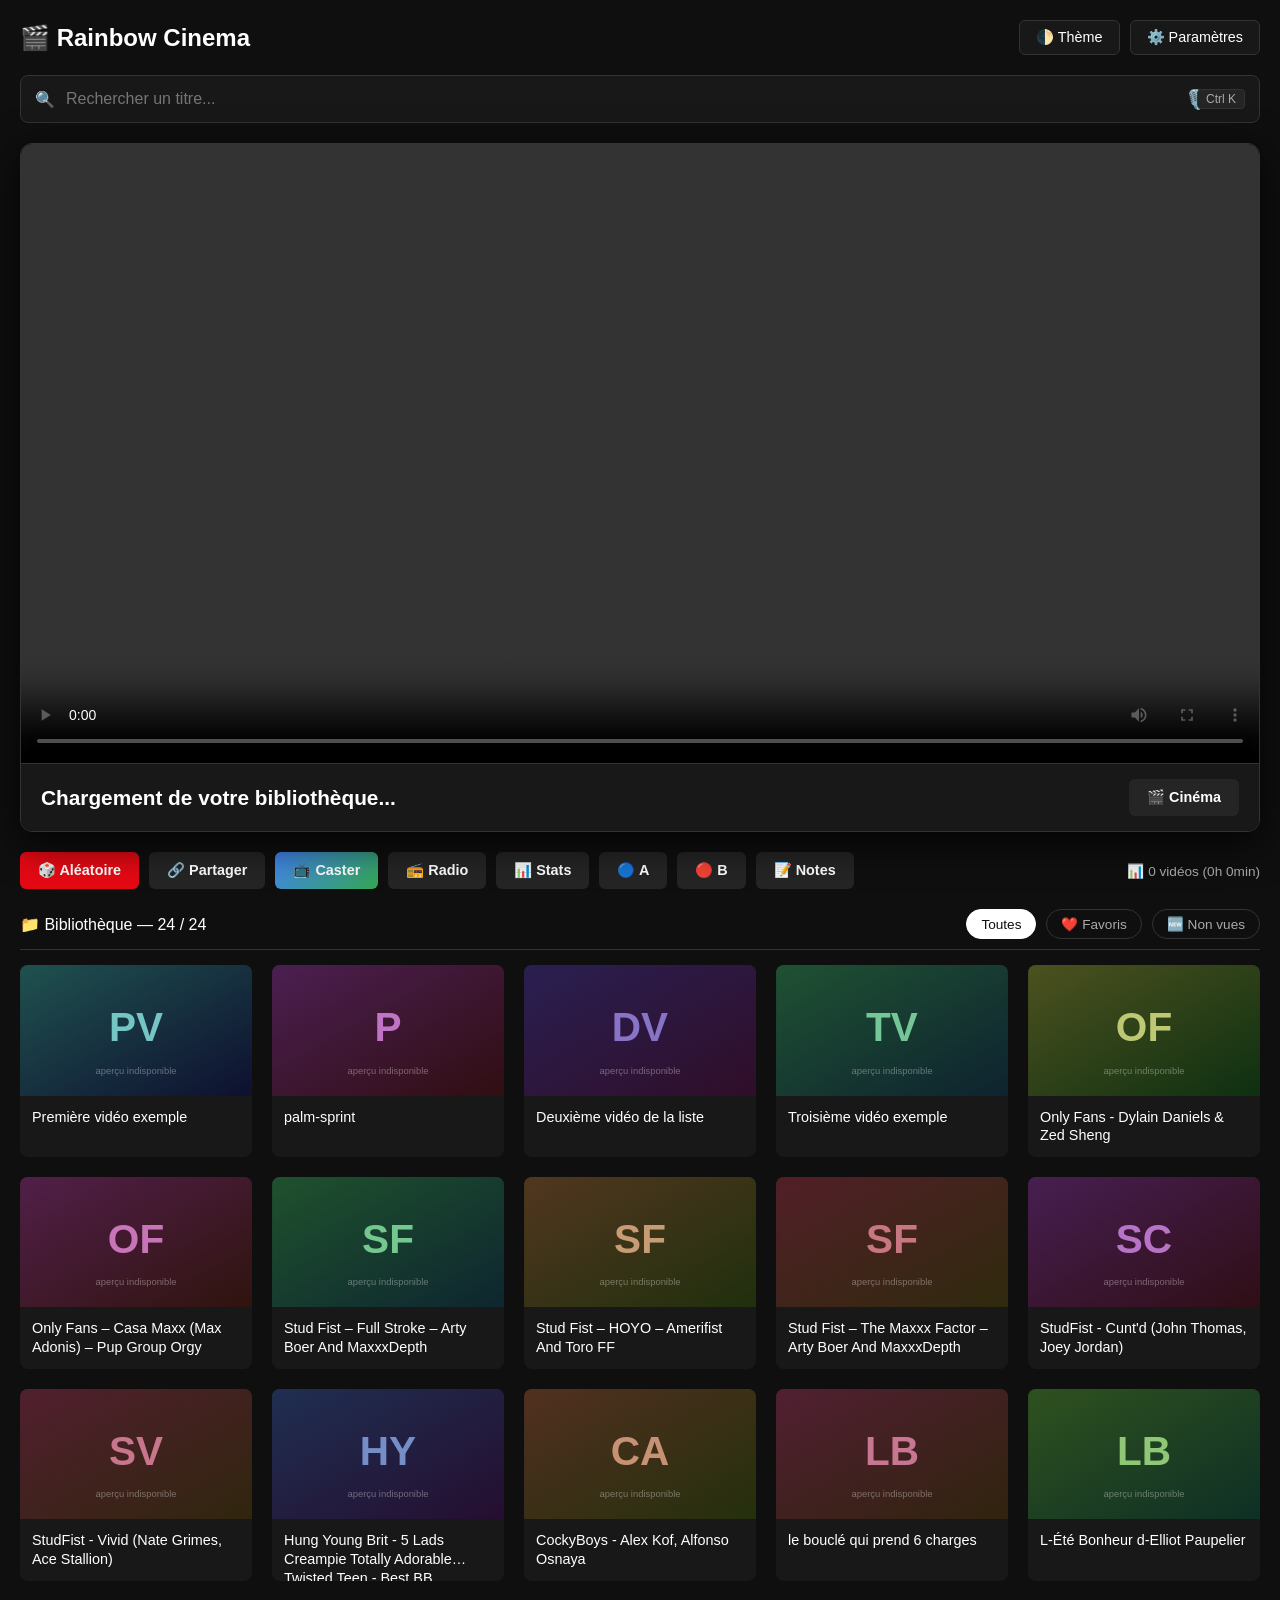
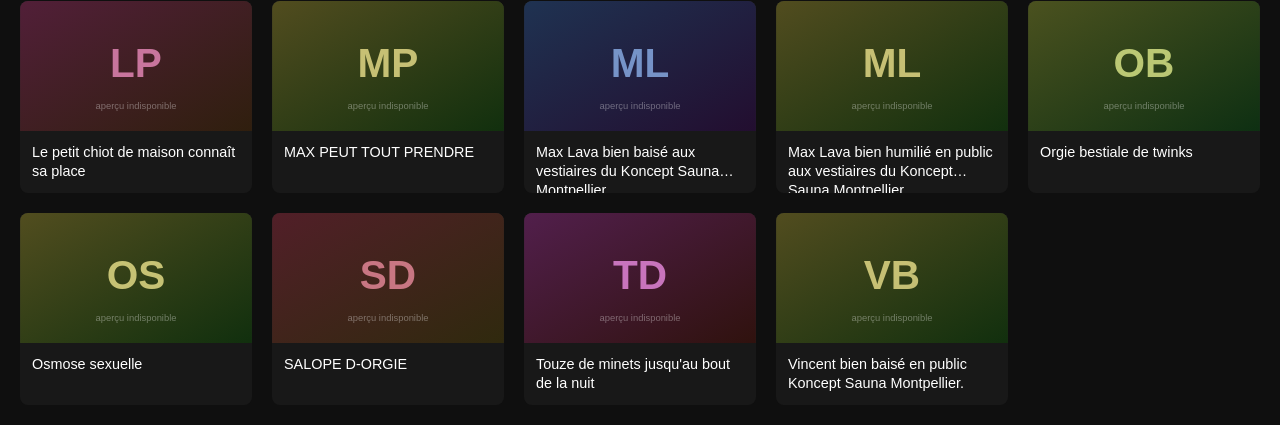
==== index.html @ 17b7fef7 "Update index.html" ====
<!DOCTYPE html>
<html lang="fr">
<head>
<meta charset="UTF-8">
<meta name="viewport" content="width=device-width, initial-scale=1.0">
<title>Rainbow Cinema — Edition Complète</title>
<meta name="theme-color" content="#e50914">
<link rel="icon" type="image/svg+xml" href="data:image/svg+xml,<svg xmlns='http://www.w3.org/2000/svg' viewBox='0 0 100 100'><text y='.9em' font-size='90'>🎬</text></svg>">
<link rel="manifest" href="manifest.webmanifest">
<link rel="icon" type="image/png" sizes="48x48" href="icons/icon-48.png">
<link rel="apple-touch-icon" sizes="180x180" href="icons/apple-touch-icon.png">
<meta name="apple-mobile-web-app-capable" content="yes">
<meta name="apple-mobile-web-app-title" content="Rainbow Cinema">
<meta name="apple-mobile-web-app-status-bar-style" content="black-translucent">
<style>
:root{--primary:#e50914;--primary-glow:rgba(229,9,20,.4);--bg-dark:#0f0f0f;--bg-card:#181818;--bg-elev:#252525;--text-main:#fff;--text-muted:#aaa;--border:#333}
[data-theme="light"]{--bg-dark:#f5f5f5;--bg-card:#fff;--bg-elev:#eee;--text-main:#1a1a1a;--text-muted:#666;--border:#ddd}
*{margin:0;padding:0;box-sizing:border-box}
body{font-family:-apple-system,BlinkMacSystemFont,"Segoe UI",Roboto,sans-serif;background:var(--bg-dark);color:var(--text-main);padding:20px;max-width:1300px;margin:0 auto;animation:fadeIn .6s ease-out;position:relative;z-index:1;transition:background-color .3s,color .3s}
@keyframes fadeIn{from{opacity:0;transform:translateY(10px)}to{opacity:1;transform:translateY(0)}}
@keyframes shimmer{0%{background-position:200% 0}100%{background-position:-200% 0}}
@keyframes slideUp{from{transform:translate(-50%,100px);opacity:0}to{transform:translate(-50%,0);opacity:1}}
@keyframes slideDown{from{transform:translate(-50%,0);opacity:1}to{transform:translate(-50%,100px);opacity:0}}
@keyframes heartBeat{0%{transform:scale(1)}50%{transform:scale(1.3)}100%{transform:scale(1)}}
@keyframes blink{0%,100%{opacity:1}50%{opacity:.3}}
@keyframes eq{0%,100%{height:5px}50%{height:20px}}
@keyframes pulseBtn{0%,100%{box-shadow:0 0 0 0 var(--primary-glow)}50%{box-shadow:0 0 0 10px transparent}}
@keyframes spin{to{transform:rotate(360deg)}}
@keyframes loadSlide{0%{left:-45%}100%{left:105%}}
.ambilight-bg{position:fixed;inset:0;background-size:cover;background-position:center;filter:blur(80px) brightness(.25);z-index:-1;transition:background-image .8s ease-in-out;opacity:0}
.ambilight-bg.active{opacity:1}
.top-bar{display:flex;justify-content:space-between;align-items:center;margin-bottom:20px;flex-wrap:wrap;gap:10px}
.theme-toggle,.settings-btn{background:var(--bg-card);border:1px solid var(--border);color:var(--text-main);padding:8px 16px;border-radius:6px;cursor:pointer;font-size:.9rem;transition:.2s}
.theme-toggle:hover,.settings-btn:hover{background:var(--bg-elev)}
.search-container{margin-bottom:20px;position:relative}
.search-input{width:100%;padding:14px 90px 14px 45px;background:var(--bg-card);border:1px solid var(--border);border-radius:8px;color:var(--text-main);font-size:1rem;outline:none;transition:.3s}
.search-input:focus{border-color:var(--primary);box-shadow:0 0 20px var(--primary-glow)}
.search-icon{position:absolute;left:15px;top:50%;transform:translateY(-50%);color:var(--text-muted)}
.voice-btn{position:absolute;right:52px;top:50%;transform:translateY(-50%);background:none;border:none;color:var(--text-muted);cursor:pointer;font-size:1.2rem}
.voice-btn:hover{color:var(--primary)}
.voice-btn.listening{color:var(--primary);animation:blink 1s infinite}
.search-shortcut{position:absolute;right:15px;top:50%;transform:translateY(-50%);background:var(--bg-elev);color:var(--text-muted);padding:2px 8px;border-radius:4px;font-size:.75rem;border:1px solid var(--border)}
.continue-watching-section{margin-bottom:30px;display:none}
.continue-watching-section.visible{display:block;animation:fadeIn .5s ease}
.section-title{font-size:1.1rem;font-weight:700;margin-bottom:12px;display:flex;align-items:center;gap:8px}
.horizontal-scroll{display:flex;gap:12px;overflow-x:auto;padding-bottom:15px;scroll-behavior:smooth}
.horizontal-scroll::-webkit-scrollbar{height:6px}
.hw-item{min-width:280px;background:var(--bg-card);border-radius:6px;overflow:hidden;cursor:pointer;transition:transform .2s;position:relative;flex-shrink:0}
.hw-item:hover{transform:scale(1.05);z-index:10}
.hw-item img{width:100%;aspect-ratio:16/9;object-fit:cover;display:block;background:var(--bg-elev)}
.hw-progress{position:absolute;bottom:34px;left:0;height:4px;background:var(--primary)}
.hw-title{padding:8px 10px;font-size:.85rem;white-space:nowrap;overflow:hidden;text-overflow:ellipsis}
.main-player{background:#000;border-radius:12px;overflow:hidden;box-shadow:0 10px 40px rgba(0,0,0,.8);margin-bottom:20px;border:1px solid var(--border);transition:box-shadow .4s,border-color .4s;position:relative;z-index:100}
.main-player.cinema-mode{box-shadow:0 0 80px var(--primary-glow);border-color:var(--primary)}
.main-player.mini-player{position:fixed;bottom:20px;right:20px;width:320px;margin:0;border-radius:8px;z-index:9999}
.main-player.mini-player video{max-height:180px}
.main-player.mini-player .video-info{display:none!important}
.mini-expand{display:none;position:absolute;top:6px;right:6px;z-index:5;background:rgba(0,0,0,.7);color:#fff;border:none;border-radius:6px;padding:4px 8px;cursor:pointer}
.main-player.mini-player .mini-expand{display:block}
video{width:100%;height:auto;display:block;max-height:70vh;background:#000}

/* ⭐ Indicateur de chargement compact : barre fine + pastille coin */
.load-bar{position:absolute;top:0;left:0;width:100%;height:3px;z-index:60;display:none;overflow:hidden;pointer-events:none}
.load-bar.active{display:block}
.load-bar::after{content:'';position:absolute;top:0;left:-45%;width:45%;height:100%;background:var(--primary);box-shadow:0 0 8px var(--primary-glow);animation:loadSlide 1.1s ease-in-out infinite}
.load-pill{position:absolute;top:8px;left:8px;z-index:61;display:none;align-items:center;gap:6px;background:rgba(0,0,0,.55);color:#fff;font-size:11px;font-weight:600;padding:3px 10px;border-radius:12px;border:1px solid rgba(255,255,255,.18);backdrop-filter:blur(4px);cursor:pointer;user-select:none}
.load-pill.active{display:flex}
.load-pill.err{color:#ffb14a;border-color:rgba(255,177,74,.5)}
.load-pill .spin{width:10px;height:10px;border:2px solid rgba(255,255,255,.35);border-top-color:var(--primary);border-radius:50%;animation:spin .8s linear infinite;flex-shrink:0}
.load-pill.err .spin{display:none}
.load-tip{position:absolute;top:36px;left:8px;z-index:61;display:none;background:rgba(0,0,0,.85);color:#eee;font-size:11px;line-height:1.5;padding:8px 10px;border-radius:8px;max-width:250px;border:1px solid rgba(255,255,255,.12);pointer-events:none}
.load-tip.active{display:block}
/* Pour masquer totalement l'indicateur, décommentez la ligne ci-dessous : */
/* .load-bar,.load-pill,.load-tip{display:none!important} */

.video-info{padding:15px 20px;background:var(--bg-card);border-top:1px solid var(--border);display:flex;justify-content:space-between;align-items:center;flex-wrap:wrap;gap:10px}
.video-info h2{font-size:1.3rem;font-weight:600;flex:1;min-width:200px}
.badge-resume{background:var(--primary);color:#fff;font-size:.75rem;padding:4px 10px;border-radius:4px;display:none;white-space:nowrap;font-weight:600}
.quick-actions{display:flex;gap:10px;margin-bottom:20px;flex-wrap:wrap;align-items:center}
.btn-action{background:var(--bg-elev);color:var(--text-main);border:none;padding:10px 18px;border-radius:6px;cursor:pointer;font-weight:600;font-size:.9rem;transition:.2s;display:flex;align-items:center;gap:6px}
.btn-action:hover{filter:brightness(1.25);transform:translateY(-1px)}
.btn-primary{background:var(--primary);color:#fff}
#castBtn{background:linear-gradient(135deg,#4285f4,#34a853);color:#fff}
#castBtn.casting{background:linear-gradient(135deg,#34a853,#0f9d58);box-shadow:0 0 16px rgba(52,168,83,.6)}
#radioBtn.radio-active{background:linear-gradient(135deg,var(--primary),#ff6b35);color:#fff;animation:pulseBtn 2s infinite}
.stats-display{color:var(--text-muted);font-size:.85rem;margin-left:auto}

/* ---------- RADIO ---------- */
.radio-panel{display:none;background:var(--bg-card);border:1px solid var(--border);border-radius:10px;padding:16px;margin-bottom:22px}
.radio-panel.open{display:block;animation:fadeIn .3s ease}
.radio-top{display:flex;align-items:center;gap:14px;margin-bottom:14px;flex-wrap:wrap}
.radio-power{background:var(--primary);color:#fff;border:none;padding:10px 18px;border-radius:6px;cursor:pointer;font-weight:700;min-width:110px}
.radio-power:hover{filter:brightness(1.2)}
.radio-now{font-size:.95rem;font-weight:600;flex:1;min-width:160px}
.equalizer{display:flex;gap:3px;align-items:flex-end;height:20px;opacity:0;transition:.3s}
.equalizer.on{opacity:1}
.equalizer span{width:4px;background:var(--primary);border-radius:2px;animation:eq 1s ease-in-out infinite}
.equalizer span:nth-child(2){animation-delay:.15s}
.equalizer span:nth-child(3){animation-delay:.3s}
.equalizer span:nth-child(4){animation-delay:.45s}
.radio-stations{display:flex;flex-wrap:wrap;gap:8px;margin-bottom:14px}
.station-chip{background:var(--bg-elev);border:1px solid var(--border);border-radius:20px;padding:7px 14px;cursor:pointer;font-size:.85rem;display:flex;gap:7px;align-items:center;transition:.2s;color:var(--text-main)}
.station-chip:hover{border-color:var(--primary);transform:translateY(-1px)}
.station-chip.active{background:var(--primary);color:#fff;border-color:var(--primary)}
.station-genre{opacity:.6;font-size:.7rem}
.station-del{margin-left:2px;opacity:.7;font-weight:700}
.station-del:hover{opacity:1}
.radio-custom{display:flex;gap:8px;margin-bottom:14px;flex-wrap:wrap}
.radio-custom input{flex:1;min-width:220px;background:var(--bg-elev);border:1px solid var(--border);border-radius:6px;padding:9px 12px;color:var(--text-main);outline:none}
.radio-custom input:focus{border-color:var(--primary)}
.mixer-row{display:flex;align-items:center;gap:12px;margin-bottom:8px;font-size:.88rem;flex-wrap:wrap}
.mixer-row>span{min-width:180px}
.mixer-row input[type=range]{flex:1;min-width:130px;accent-color:var(--primary)}
.mixer-row select{background:var(--bg-elev);color:var(--text-main);border:1px solid var(--border);border-radius:6px;padding:5px 8px}

.video-list-header{display:flex;justify-content:space-between;align-items:center;margin-bottom:15px;border-bottom:1px solid var(--border);padding-bottom:10px;gap:10px;flex-wrap:wrap}
.filter-tabs{display:flex;gap:10px;flex-wrap:wrap}
.filter-tab{background:none;border:1px solid var(--border);color:var(--text-muted);padding:6px 14px;border-radius:20px;cursor:pointer;font-size:.85rem;transition:.2s}
.filter-tab.active,.filter-tab:hover{background:var(--text-main);color:var(--bg-dark);border-color:var(--text-main)}
.video-grid{display:grid;grid-template-columns:repeat(auto-fill,minmax(220px,1fr));gap:20px}
.video-item{background:var(--bg-card);border-radius:8px;overflow:hidden;cursor:pointer;transition:.2s;position:relative}
.video-item:hover{transform:translateY(-6px);box-shadow:0 12px 24px rgba(0,0,0,.6)}
.video-item.active{outline:2px solid var(--primary);outline-offset:2px}
.video-item.focused{outline:3px solid var(--text-main);outline-offset:2px}
.thumb-wrap{position:relative;aspect-ratio:16/9;background:var(--bg-elev);overflow:hidden}
.video-item img{width:100%;height:100%;object-fit:cover;display:block;transition:transform .3s}
.video-item:hover img{transform:scale(1.05)}
.thumb-flag{position:absolute;bottom:6px;left:6px;background:rgba(0,0,0,.65);color:#fff;font-size:.65rem;padding:2px 6px;border-radius:4px;opacity:0;transition:.2s}
.video-item:hover .thumb-flag{opacity:1}
.fav-btn{position:absolute;top:8px;right:8px;background:rgba(0,0,0,.7);border:none;color:#fff;width:32px;height:32px;border-radius:50%;cursor:pointer;display:flex;align-items:center;justify-content:center;font-size:1.1rem;transition:.2s;z-index:5;opacity:0}
.video-item:hover .fav-btn{opacity:1}
.fav-btn.is-fav{color:var(--primary);opacity:1;animation:heartBeat .3s ease}
.progress-bar{position:absolute;bottom:0;left:0;height:4px;background:var(--primary);width:0;transition:width .3s;z-index:2}
.video-item .title{padding:12px;font-size:.9rem;font-weight:500;display:-webkit-box;-webkit-line-clamp:2;-webkit-box-orient:vertical;overflow:hidden;line-height:1.3}
.loading-state,.error-state,.empty-state{text-align:center;padding:40px;color:var(--text-muted);grid-column:1/-1}
.skeleton{background:linear-gradient(90deg,var(--bg-card) 25%,var(--bg-elev) 50%,var(--bg-card) 75%);background-size:200% 100%;animation:shimmer 1.5s infinite linear;border-radius:8px;height:180px}
.toast{position:fixed;bottom:30px;left:50%;transform:translateX(-50%);background:var(--bg-card);color:var(--text-main);padding:12px 24px;border-radius:8px;border-left:4px solid var(--primary);z-index:10000;animation:slideUp .3s ease;font-weight:500;box-shadow:0 10px 30px rgba(0,0,0,.5);max-width:90vw}
.custom-context-menu{position:absolute;background:var(--bg-elev);border:1px solid var(--border);border-radius:8px;padding:8px 0;min-width:190px;box-shadow:0 10px 30px rgba(0,0,0,.8);z-index:10001;display:none}
.context-item{padding:10px 16px;cursor:pointer;font-size:.9rem;display:flex;align-items:center;gap:10px}
.context-item:hover{background:var(--primary);color:#fff}
.modal-overlay{position:fixed;inset:0;background:rgba(0,0,0,.8);z-index:10002;display:none;justify-content:center;align-items:center}
.modal-overlay.active{display:flex}
.modal{background:var(--bg-card);padding:30px;border-radius:12px;max-width:520px;width:90%;max-height:85vh;overflow-y:auto;border:1px solid var(--border)}
.modal h3{margin-bottom:20px}
.modal-section{margin-bottom:22px}
.modal-section label{display:block;margin-bottom:8px;color:var(--text-muted);font-size:.9rem}
.color-picker{display:flex;gap:10px;flex-wrap:wrap}
.color-option{width:40px;height:40px;border-radius:50%;cursor:pointer;border:3px solid transparent;transition:.2s}
.color-option:hover{transform:scale(1.1)}
.color-option.active{border-color:var(--text-main)}
.modal-btn{background:var(--primary);color:#fff;border:none;padding:10px 20px;border-radius:6px;cursor:pointer;font-weight:600;margin:0 8px 8px 0}
.modal-btn.secondary{background:var(--bg-elev);color:var(--text-main)}
.switch-row{display:flex;align-items:center;gap:10px;margin-bottom:8px;font-size:.9rem}
.notes-panel{position:fixed;right:-420px;top:0;width:400px;height:100%;background:var(--bg-card);border-left:1px solid var(--border);transition:right .3s;z-index:9998;padding:20px;overflow-y:auto}
.notes-panel.open{right:0}
.note-item{background:var(--bg-elev);padding:12px;border-radius:6px;margin-bottom:10px;cursor:pointer;position:relative}
.note-del{position:absolute;top:8px;right:8px;background:none;border:none;color:var(--text-muted);cursor:pointer}
.note-time{color:var(--primary);font-size:.85rem;font-weight:600}
.note-text{margin-top:5px;font-size:.9rem;word-break:break-word}
::-webkit-scrollbar{width:8px}
::-webkit-scrollbar-track{background:var(--bg-dark)}
::-webkit-scrollbar-thumb{background:#444;border-radius:4px}
@media(max-width:600px){
body{padding:10px}
.video-grid{grid-template-columns:repeat(2,1fr);gap:12px}
.video-info{flex-direction:column;align-items:flex-start}
.quick-actions{justify-content:center}
.stats-display{margin-left:0;width:100%;text-align:center}
.search-shortcut{display:none}
.main-player.mini-player{width:160px;bottom:10px;right:10px}
.main-player.mini-player video{max-height:90px}
.notes-panel{width:100%;right:-100%}
}
</style>
</head>
<body>

<div class="ambilight-bg" id="ambilightBg"></div>

<div class="top-bar">
    <h1 style="font-size:1.5rem;font-weight:700">🎬 Rainbow Cinema</h1>
    <div style="display:flex;gap:10px">
        <button class="theme-toggle" onclick="toggleTheme()">🌓 Thème</button>
        <button class="settings-btn" onclick="openSettings()">⚙️ Paramètres</button>
    </div>
</div>

<div class="search-container">
    <span class="search-icon">🔍</span>
    <input type="text" id="searchInput" class="search-input" placeholder="Rechercher un titre..." autocomplete="off">
    <button class="voice-btn" id="voiceBtn" onclick="startVoiceSearch()" title="Recherche vocale">🎙️</button>
    <span class="search-shortcut">Ctrl K</span>
</div>

<div class="continue-watching-section" id="continueSection">
    <div class="section-title">▶ Reprendre la lecture</div>
    <div class="horizontal-scroll" id="continueScroll"></div>
</div>

<div class="main-player" id="mainPlayer">
    <button class="mini-expand" onclick="sortirMiniPlayer()" title="Revenir au lecteur">⤢</button>

    <!-- ⭐ Indicateur compact : barre fine + pastille (cliquer la pastille = détails) -->
    <div class="load-bar" id="loadBar"></div>
    <div class="load-pill" id="loadPill" onclick="document.getElementById('loadTip').classList.toggle('active')">
        <span class="spin"></span><span id="loadPillText">chargement…</span>
    </div>
    <div class="load-tip" id="loadTip"></div>

    <video id="mainVideo" controls playsinline x-webkit-airplay="allow" preload="metadata"></video>
    <div class="video-info">
        <h2 id="mainTitle">Chargement de votre bibliothèque...</h2>
        <span class="badge-resume" id="resumeBadge">▶ Reprendre</span>
        <button class="btn-action" onclick="toggleCinemaMode()" title="Mode Cinéma (C)">🎬 Cinéma</button>
    </div>
</div>

<div class="quick-actions">
    <button class="btn-action btn-primary" onclick="jouerVideoAleatoire()">🎲 Aléatoire</button>
    <button class="btn-action" onclick="genererLienPartage()">🔗 Partager</button>
    <button class="btn-action" id="castBtn" onclick="casterVideo()" title="Diffuser sur un écran (K)">📺 Caster</button>
    <button class="btn-action" id="radioBtn" onclick="toggleRadioPanel()" title="Radio en fond sonore (P)">📻 Radio</button>
    <button class="btn-action" onclick="showStats()">📊 Stats</button>
    <button class="btn-action" onclick="toggleABLoop('a')">🔵 A</button>
    <button class="btn-action" onclick="toggleABLoop('b')">🔴 B</button>
    <button class="btn-action" onclick="toggleNotesPanel()">📝 Notes</button>
    <div class="stats-display" id="statsDisplay">📊 Calcul des stats...</div>
</div>

<!-- ============ PANNEAU RADIO ============ -->
<div class="radio-panel" id="radioPanel">
    <div class="radio-top">
        <button class="radio-power" id="radioPower" onclick="toggleRadio()">▶ Écouter</button>
        <span class="radio-now" id="radioNow">Choisissez une station</span>
        <div class="equalizer" id="radioEq"><span></span><span></span><span></span><span></span></div>
    </div>
    <div class="radio-stations" id="radioStations"></div>
    <div class="radio-custom">
        <input type="url" id="radioCustomUrl" placeholder="Ajouter un flux personnalisé (https://exemple.com/stream.mp3)">
        <button class="btn-action" onclick="playCustomStation()">+ Ajouter / Lire</button>
    </div>
    <div class="radio-mixers">
        <div class="mixer-row">
            <span>📻 Volume radio</span>
            <input type="range" id="radioVolume" min="0" max="100" value="80" oninput="setRadioVolume(this.value)">
        </div>
        <div class="mixer-row">
            <span>🎬 Volume vidéo (mix)</span>
            <input type="range" id="videoMixVolume" min="0" max="100" value="0" oninput="setVideoMixVolume(this.value)">
        </div>
        <div class="mixer-row">
            <span>😴 Arrêt auto de la radio</span>
            <select id="sleepTimer" onchange="setSleepTimer(this.value)">
                <option value="0">Jamais</option>
                <option value="15">Dans 15 min</option>
                <option value="30">Dans 30 min</option>
                <option value="60">Dans 1 h</option>
            </select>
        </div>
    </div>
</div>
<audio id="radioPlayer" preload="none"></audio>
<!-- ======================================== -->

<div class="video-list-header">
    <span id="libraryCount">📁 Bibliothèque</span>
    <div class="filter-tabs">
        <button class="filter-tab active" data-filter="all" onclick="filtrer('all',this)">Toutes</button>
        <button class="filter-tab" data-filter="favorites" onclick="filtrer('favorites',this)">❤️ Favoris</button>
        <button class="filter-tab" data-filter="unwatched" onclick="filtrer('unwatched',this)">🆕 Non vues</button>
    </div>
</div>

<div class="video-grid" id="videoGrid">
    <div class="skeleton"></div><div class="skeleton"></div><div class="skeleton"></div>
    <div class="skeleton"></div><div class="skeleton"></div><div class="skeleton"></div>
</div>

<div class="custom-context-menu" id="contextMenu">
    <div class="context-item" onclick="contextAction('play')">▶ Lire maintenant</div>
    <div class="context-item" onclick="contextAction('fav')">❤️ Favori</div>
    <div class="context-item" onclick="contextAction('copy')">🔗 Copier le lien</div>
    <div class="context-item" onclick="contextAction('cast')">📺 Caster ce titre</div>
    <div class="context-item" onclick="contextAction('thumb')">🖼️ Régénérer la vignette</div>
</div>

<div class="modal-overlay" id="settingsModal">
    <div class="modal">
        <h3>⚙️ Paramètres</h3>
        <div class="modal-section">
            <label>🎨 Couleur principale</label>
            <div class="color-picker">
                <div class="color-option active" style="background:#e50914" onclick="changeColor('#e50914',this)"></div>
                <div class="color-option" style="background:#0088cc" onclick="changeColor('#0088cc',this)"></div>
                <div class="color-option" style="background:#9b59b6" onclick="changeColor('#9b59b6',this)"></div>
                <div class="color-option" style="background:#27ae60" onclick="changeColor('#27ae60',this)"></div>
                <div class="color-option" style="background:#f39c12" onclick="changeColor('#f39c12',this)"></div>
            </div>
        </div>
        <div class="modal-section">
            <label>🖼️ Vignettes</label>
            <div class="switch-row">
                <input type="checkbox" id="autoThumbSwitch" checked onchange="toggleAutoThumb(this.checked)">
                <span>Générer depuis la vidéo si Archive.org n'en fournit pas</span>
            </div>
            <div style="color:var(--text-muted);font-size:.8rem;margin-bottom:10px" id="thumbCacheInfo">Cache : calcul…</div>
            <button class="modal-btn secondary" onclick="viderCacheVignettes()">🗑️ Vider le cache des vignettes</button>
        </div>
        <div class="modal-section">
            <label>💾 Sauvegardes</label>
            <button class="modal-btn" onclick="exportData()">📤 Exporter</button>
            <button class="modal-btn secondary" onclick="document.getElementById('importFile').click()">📥 Importer</button>
            <input type="file" id="importFile" accept=".json" style="display:none" onchange="importData(event)">
        </div>
        <div class="modal-section">
            <label>⚠️ Réinitialisation</label>
            <button class="modal-btn secondary" onclick="resetAllData()">Effacer toutes les données</button>
        </div>
        <div style="margin-top:20px;text-align:right">
            <button class="modal-btn" onclick="closeSettings()">Fermer</button>
        </div>
    </div>
</div>

<div class="notes-panel" id="notesPanel">
    <h3>📝 Mes Notes</h3>
    <button class="btn-action" onclick="addNote()" style="margin:10px 0;width:100%">+ Ajouter une note ici</button>
    <div id="notesList"></div>
</div>

<script>
/* ============================================================
   CONFIG & ÉTAT
   ============================================================ */
const CONFIG = {
    ARCHIVE_USERNAME: "Mikeboy58",
    MAX_VIDEOS: 100,
    META_CONCURRENCY: 3,
    THUMB_CONCURRENCY: 1,
    THUMB_SEEK_RATIO: 0.12,
    META_TTL: 1000 * 60 * 60 * 12,
    MAX_RETRIES: 3,
    RETRY_DELAYS: [1000, 2000, 4000],
    PROXY_URLS: [
        'https://corsproxy.io/?',
        'https://api.allorigins.win/raw?url='
    ]
};

const state = {
    allVideos: [],
    visible: [],
    currentIndex: -1,
    filter: 'all',
    query: '',
    focusIndex: -1,
    favorites: JSON.parse(localStorage.getItem('myFavorites') || '[]'),
    speeds: [0.5, 1, 1.25, 1.5, 2],
    speedIndex: 1,
    abLoop: { a: null, b: null, active: false },
    contextTarget: null,
    ready: false,
    wakeLock: null,
    autoThumb: localStorage.getItem('autoThumb') !== '0',
    watchedSeconds: 0,
    lastTick: null,
    retryCount: 0
};

const $ = id => document.getElementById(id);
const video = $('mainVideo');

/* ============================================================
   UTILITAIRES
   ============================================================ */
function escapeHtml(s) {
    return String(s ?? '').replace(/[&<>"']/g, c =>
        ({ '&': '&amp;', '<': '&lt;', '>': '&gt;', '"': '&quot;', "'": '&#39;' }[c]));
}
function encodePath(name) { return String(name).split('/').map(encodeURIComponent).join('/'); }
function fileUrl(identifier, name) {
    return `https://archive.org/download/${encodeURIComponent(identifier)}/${encodePath(name)}`;
}
function formatTime(sec) {
    sec = Number(sec);
    if (!isFinite(sec) || sec < 0) return "0m 00s";
    const h = Math.floor(sec / 3600), m = Math.floor((sec % 3600) / 60), s = Math.floor(sec % 60);
    return (h ? h + 'h ' : '') + m + 'm ' + String(s).padStart(2, '0') + 's';
}
function showToast(msg, duree = 3000) {
    document.querySelectorAll('.toast').forEach(t => t.remove());
    const t = document.createElement('div');
    t.className = 'toast';
    t.textContent = msg;
    document.body.appendChild(t);
    setTimeout(() => { t.style.animation = 'slideDown .3s ease forwards'; setTimeout(() => t.remove(), 300); }, duree);
}
async function pool(items, limit, worker) {
    const out = new Array(items.length);
    let i = 0;
    await Promise.all(Array.from({ length: Math.min(limit, items.length) }, async () => {
        while (i < items.length) { const idx = i++; try { out[idx] = await worker(items[idx], idx); } catch { out[idx] = null; } }
    }));
    return out;
}
function debounce(fn, ms) { let t; return (...a) => { clearTimeout(t); t = setTimeout(() => fn(...a), ms); }; }

function placeholderFor(title) {
    let hash = 0;
    const str = String(title || '?');
    for (let i = 0; i < str.length; i++) hash = (hash * 31 + str.charCodeAt(i)) >>> 0;
    const hue = hash % 360;
    const initials = (str.replace(/[^\p{L}\p{N} ]/gu, '').trim().split(/\s+/).slice(0, 2)
        .map(w => w[0] || '').join('') || '?').toUpperCase();
    const svg = `<svg xmlns="http://www.w3.org/2000/svg" viewBox="0 0 320 180">
<defs><linearGradient id="g" x1="0" y1="0" x2="1" y2="1">
<stop offset="0" stop-color="hsl(${hue},45%,22%)"/><stop offset="1" stop-color="hsl(${(hue + 60) % 360},55%,12%)"/>
</linearGradient></defs>
<rect width="320" height="180" fill="url(#g)"/>
<text x="160" y="105" font-family="sans-serif" font-size="56" font-weight="700" fill="hsl(${hue},60%,70%)" text-anchor="middle" opacity=".85">${escapeHtml(initials)}</text>
<text x="160" y="150" font-family="sans-serif" font-size="13" fill="#ffffff" text-anchor="middle" opacity=".35">aperçu indisponible</text>
</svg>`;
    return 'data:image/svg+xml;charset=utf-8,' + encodeURIComponent(svg);
}

function versLienStable(url) {
    const m = String(url).match(/\/(?:items|download)\/([^/?#]+)\/(.+)$/);
    return m ? `https://archive.org/download/${m[1]}/${m[2]}` : null;
}

/* ============================================================
   ⭐ INDICATEUR DE CHARGEMENT COMPACT
   ============================================================ */
function afficherChargement(texte, detail = '', retry = '') {
    const pill = $('loadPill'), bar = $('loadBar'), tip = $('loadTip');
    if (!pill) return;
    bar.classList.add('active');
    pill.classList.add('active');
    pill.classList.remove('err');
    const m = String(retry).match(/(\d+)\s*\/\s*(\d+)/);
    $('loadPillText').textContent = m ? `essai ${m[1]}/${m[2]}` : 'chargement…';
    tip.innerHTML = `<b>${escapeHtml(texte)}</b>` +
        (detail ? `<br>${escapeHtml(detail)}` : '') +
        (retry ? `<br>${escapeHtml(retry)}` : '');
    pill.title = texte + (detail ? ' — ' + detail : '');
}
function masquerChargement() {
    $('loadBar')?.classList.remove('active');
    $('loadPill')?.classList.remove('active', 'err');
    $('loadTip')?.classList.remove('active');
}
function chargementErreur(msg) {
    const pill = $('loadPill');
    if (!pill) return;
    $('loadBar').classList.remove('active');
    pill.classList.add('active', 'err');
    $('loadPillText').textContent = 'erreur';
    $('loadTip').innerHTML = `<b>❌ ${escapeHtml(msg)}</b>`;
    setTimeout(masquerChargement, 4000);
}

/* ============================================================
   ⭐ SYSTÈME DE FIABILISATION (retry + fallback)
   ============================================================ */
async function testerURL(url, timeout = 5000) {
    try {
        const controller = new AbortController();
        const timeoutId = setTimeout(() => controller.abort(), timeout);
        const response = await fetch(url, {
            method: 'HEAD',
            mode: 'no-cors',
            cache: 'no-cache',
            signal: controller.signal
        });
        clearTimeout(timeoutId);
        return response.ok || response.type === 'opaque';
    } catch (e) {
        return false;
    }
}

function genererURLsFallback(urlBase) {
    const urls = [];
    const stable = versLienStable(urlBase);
    if (stable) urls.push({ url: stable, type: 'stable', priority: 1 });
    urls.push({ url: urlBase, type: 'direct', priority: 2 });
    CONFIG.PROXY_URLS.forEach((proxy, i) => {
        urls.push({
            url: proxy + encodeURIComponent(stable || urlBase),
            type: 'proxy',
            priority: 3 + i
        });
    });
    return urls.sort((a, b) => a.priority - b.priority);
}

async function chargerVideoAvecRetry(urls, index = 0) {
    if (index >= urls.length) {
        chargementErreur('Vidéo injoignable (serveur Archive.org indisponible ou CORS)');
        return false;
    }

    const { url, type } = urls[index];
    const attempt = state.retryCount + 1;

    let typeText = 'URL stable';
    if (type === 'direct') typeText = 'Serveur direct';
    if (type === 'proxy') typeText = 'Proxy CORS';

    afficherChargement(
        'Chargement de la vidéo...',
        `Méthode ${index + 1}/${urls.length} : ${typeText}`,
        `Tentative ${attempt}/${CONFIG.MAX_RETRIES}`
    );

    console.log(`[Rainbow] Tentative ${attempt} avec ${type}: ${url}`);

    try {
        const accessible = await testerURL(url, 3000);

        if (!accessible && type === 'direct') {
            console.log(`[Rainbow] URL ${type} non accessible, méthode suivante`);
            state.retryCount = 0;
            return chargerVideoAvecRetry(urls, index + 1);
        }

        return new Promise((resolve) => {
            const onLoadStart = () => {
                afficherChargement(
                    'Connexion établie !',
                    `Via ${typeText}`,
                    'Chargement des métadonnées...'
                );
            };

            const onLoadedMetadata = () => {
                masquerChargement();
                video.removeEventListener('loadstart', onLoadStart);
                video.removeEventListener('loadedmetadata', onLoadedMetadata);
                video.removeEventListener('error', onError);
                resolve(true);
            };

            const onError = () => {
                video.removeEventListener('loadstart', onLoadStart);
                video.removeEventListener('loadedmetadata', onLoadedMetadata);
                video.removeEventListener('error', onError);

                const err = video.error;
                if (err && err.code === MediaError.MEDIA_ERR_ABORTED) {
                    resolve(false);
                    return;
                }

                let errorType = 'inconnue';
                if (err) {
                    errorType = {
                        [MediaError.MEDIA_ERR_NETWORK]: 'réseau (403/404)',
                        [MediaError.MEDIA_ERR_DECODE]: 'codec non supporté',
                        [MediaError.MEDIA_ERR_SRC_NOT_SUPPORTED]: 'fichier introuvable ou CORS'
                    }[err.code] || 'inconnue';
                }

                console.log(`[Rainbow] Erreur ${errorType} avec ${type}`);

                if (state.retryCount < CONFIG.MAX_RETRIES) {
                    state.retryCount++;
                    const delay = CONFIG.RETRY_DELAYS[state.retryCount - 1] || 2000;

                    afficherChargement(
                        `Erreur ${errorType}`,
                        `Nouvelle tentative dans ${delay / 1000}s...`,
                        `Tentative ${attempt + 1}/${CONFIG.MAX_RETRIES}`
                    );

                    setTimeout(() => {
                        chargerVideoAvecRetry(urls, index).then(resolve);
                    }, delay);
                } else {
                    state.retryCount = 0;
                    chargerVideoAvecRetry(urls, index + 1).then(resolve);
                }
            };

            video.addEventListener('loadstart', onLoadStart);
            video.addEventListener('loadedmetadata', onLoadedMetadata);
            video.addEventListener('error', onError);

            video.src = url;
            video.load();
        });

    } catch (e) {
        console.error(`[Rainbow] Exception avec ${type}:`, e);
        state.retryCount = 0;
        return chargerVideoAvecRetry(urls, index + 1);
    }
}

/* ============================================================
   CACHE INDEXEDDB (vignettes + métadonnées)
   ============================================================ */
const Cache = (() => {
    let dbp = null;
    function open() {
        if (dbp) return dbp;
        dbp = new Promise((res, rej) => {
            if (!('indexedDB' in window)) return rej(new Error('no idb'));
            const r = indexedDB.open('rainbow-cinema', 1);
            r.onupgradeneeded = () => {
                const db = r.result;
                if (!db.objectStoreNames.contains('thumbs')) db.createObjectStore('thumbs');
                if (!db.objectStoreNames.contains('meta')) db.createObjectStore('meta');
            };
            r.onsuccess = () => res(r.result);
            r.onerror = () => rej(r.error);
        });
        return dbp;
    }
    async function get(store, key) {
        try {
            const db = await open();
            return await new Promise((res, rej) => {
                const rq = db.transaction(store, 'readonly').objectStore(store).get(key);
                rq.onsuccess = () => res(rq.result ?? null);
                rq.onerror = () => rej(rq.error);
            });
        } catch { return null; }
    }
    async function set(store, key, val) {
        try {
            const db = await open();
            await new Promise((res, rej) => {
                const tx = db.transaction(store, 'readwrite');
                tx.objectStore(store).put(val, key);
                tx.oncomplete = res; tx.onerror = () => rej(tx.error);
            });
        } catch {}
    }
    async function clear(store) {
        try {
            const db = await open();
            await new Promise(res => {
                const tx = db.transaction(store, 'readwrite');
                tx.objectStore(store).clear();
                tx.oncomplete = res; tx.onerror = res;
            });
        } catch {}
    }
    async function count(store) {
        try {
            const db = await open();
            return await new Promise(res => {
                const rq = db.transaction(store, 'readonly').objectStore(store).count();
                rq.onsuccess = () => res(rq.result); rq.onerror = () => res(0);
            });
        } catch { return 0; }
    }
    return { get, set, clear, count };
})();

/* ============================================================
   PROGRESSION
   ============================================================ */
function getProgress(url) {
    const raw = localStorage.getItem('progress_' + url);
    if (!raw) return null;
    try { if (raw.trim().startsWith('{')) { const o = JSON.parse(raw); return { t: +o.t || 0, d: +o.d || 0 }; } } catch {}
    return { t: parseFloat(raw) || 0, d: 0 };
}
function setProgress(url, t, d) {
    try { localStorage.setItem('progress_' + url, JSON.stringify({ t: Math.floor(t), d: Math.floor(d || 0) })); } catch {}
}
function progressPercent(url) {
    const p = getProgress(url);
    if (!p || !p.d || p.t < 5) return 0;
    return Math.min(100, Math.round((p.t / p.d) * 100));
}

/* ============================================================
   THÈME & COULEUR
   ============================================================ */
function toggleTheme() {
    const next = document.documentElement.getAttribute('data-theme') === 'light' ? 'dark' : 'light';
    document.documentElement.setAttribute('data-theme', next);
    localStorage.setItem('theme', next);
    showToast(next === 'light' ? '☀️ Mode clair' : '🌙 Mode sombre');
}
function changeColor(color, el) {
    document.documentElement.style.setProperty('--primary', color);
    document.documentElement.style.setProperty('--primary-glow', color + '66');
    document.querySelectorAll('.color-option').forEach(e => e.classList.remove('active'));
    if (el) el.classList.add('active');
    localStorage.setItem('primaryColor', color);
    showToast('🎨 Couleur modifiée');
}
(function initTheme() {
    const t = localStorage.getItem('theme'); if (t) document.documentElement.setAttribute('data-theme', t);
    const c = localStorage.getItem('primaryColor');
    if (c) {
        document.documentElement.style.setProperty('--primary', c);
        document.documentElement.style.setProperty('--primary-glow', c + '66');
        document.querySelectorAll('.color-option').forEach(e => {
            e.classList.toggle('active', e.getAttribute('style').includes(c));
        });
    }
})();

/* ============================================================
   PARAMÈTRES / SAUVEGARDES
   ============================================================ */
function openSettings() { $('settingsModal').classList.add('active'); majInfoCache(); }
function closeSettings() { $('settingsModal').classList.remove('active'); }
$('settingsModal').addEventListener('click', e => { if (e.target.id === 'settingsModal') closeSettings(); });

function toggleAutoThumb(on) {
    state.autoThumb = on;
    localStorage.setItem('autoThumb', on ? '1' : '0');
    showToast(on ? '🖼️ Génération auto activée' : 'Génération auto désactivée');
}
async function majInfoCache() {
    const n = await Cache.count('thumbs');
    $('thumbCacheInfo').textContent = `Cache : ${n} vignette(s) en mémoire locale (stockage persistant demandé)`;
}
async function viderCacheVignettes() {
    await Cache.clear('thumbs');
    showToast('🗑️ Cache vignettes vidé');
    majInfoCache();
    renderGrid();
}
function exportData() {
    const data = {
        favorites: state.favorites,
        stats: JSON.parse(localStorage.getItem('viewingStats') || '{}'),
        progress: {}, notes: {},
        radio: {
            custom: Radio.custom,
            current: Radio.current,
            volumes: { radio: $('radioVolume').value, mix: $('videoMixVolume').value }
        }
    };
    for (let i = 0; i < localStorage.length; i++) {
        const k = localStorage.key(i);
        if (k?.startsWith('progress_')) data.progress[k] = localStorage.getItem(k);
        if (k?.startsWith('notes_')) data.notes[k] = localStorage.getItem(k);
    }
    const blob = new Blob([JSON.stringify(data, null, 2)], { type: 'application/json' });
    const a = document.createElement('a');
    a.href = URL.createObjectURL(blob);
    a.download = `backup-rainbow-${Date.now()}.json`;
    a.click();
    setTimeout(() => URL.revokeObjectURL(a.href), 1000);
    showToast('📤 Données exportées');
}
function importData(e) {
    const file = e.target.files[0]; if (!file) return;
    const r = new FileReader();
    r.onload = ev => {
        try {
            const d = JSON.parse(ev.target.result);
            if (d.favorites) { state.favorites = d.favorites; localStorage.setItem('myFavorites', JSON.stringify(d.favorites)); }
            if (d.stats) localStorage.setItem('viewingStats', JSON.stringify(d.stats));
            if (d.progress) Object.entries(d.progress).forEach(([k, v]) => localStorage.setItem(k, v));
            if (d.notes) Object.entries(d.notes).forEach(([k, v]) => localStorage.setItem(k, v));
            if (d.radio?.custom) { Radio.custom = d.radio.custom; localStorage.setItem('radioCustom', JSON.stringify(d.radio.custom)); }
            showToast('📥 Données importées');
            renderGrid(); genererContinueWatching(); afficherStats(); renderStations();
        } catch { showToast('❌ Fichier invalide'); }
    };
    r.readAsText(file);
    e.target.value = '';
}
function resetAllData() {
    if (!confirm('⚠️ Effacer TOUTES les données (favoris, progression, notes, stats, radio) ?')) return;
    localStorage.clear();
    Cache.clear('thumbs'); Cache.clear('meta');
    showToast('🗑️ Données effacées');
    setTimeout(() => location.reload(), 600);
}

/* ============================================================
   📻 MODULE RADIO
   ============================================================ */
const Radio = {
    stations: [
        { nom: 'ibizasonica',     url: 'https://ibizasonica.streaming-pro.com:8000/ibizasonica',       genre: 'Généraliste' },
        { nom: 'Ibiza Global',       url: 'http://ibizaglobalradio.streaming-pro.com:8024/',        genre: 'Info' },
        { nom: 'Pure Ibiza',        url: 'http://control.streaming-pro.com:8024/stream.aac',               genre: 'Éclectique' },
        { nom: 'ROCK FM Guns N rose',   url: 'http://streams.regenbogen.de/rr-gunsnroses-128-mp3',     genre: 'Classique' },
        { nom: 'Guns N Roses',         url: 'https://stream02.pcradio.biz/guns_n_roses-hi',         genre: 'Jazz' }
    ],
    custom: JSON.parse(localStorage.getItem('radioCustom') || '[]'),
    current: JSON.parse(localStorage.getItem('radioCurrent') || 'null'),
    on: false,
    sleepTimeout: null,
    prevVideoVolume: 1
};

function toggleRadioPanel() {
    const p = $('radioPanel');
    p.classList.toggle('open');
    if (p.classList.contains('open')) renderStations();
}

function renderStations() {
    const box = $('radioStations');
    box.innerHTML = '';
    const all = [...Radio.stations, ...Radio.custom];
    all.forEach((s, i) => {
        const chip = document.createElement('button');
        chip.className = 'station-chip' + (Radio.current?.url === s.url ? ' active' : '');
        const name = document.createElement('span');
        name.textContent = s.nom;
        const genre = document.createElement('span');
        genre.className = 'station-genre';
        genre.textContent = s.genre || '';
        chip.append(name, genre);
        chip.addEventListener('click', () => selectStation(s));
        if (i >= Radio.stations.length) {
            const del = document.createElement('span');
            del.className = 'station-del';
            del.textContent = '✕';
            del.title = 'Retirer cette station';
            del.addEventListener('click', e => { e.stopPropagation(); removeCustomStation(i - Radio.stations.length); });
            chip.appendChild(del);
        }
        box.appendChild(chip);
    });
}

function selectStation(station) {
    Radio.current = station;
    localStorage.setItem('radioCurrent', JSON.stringify(station));
    $('radioNow').textContent = '📻 ' + station.nom;
    renderStations();
    startRadio();
}

async function startRadio() {
    const player = $('radioPlayer');
    if (!Radio.current) { showToast('⚠️ Choisissez une station'); return; }
    if (player.src !== Radio.current.url) player.src = Radio.current.url;
    player.volume = $('radioVolume').value / 100;
    $('radioNow').textContent = '⏳ Connexion à ' + Radio.current.nom + '…';
    try {
        await player.play();
        Radio.on = true;
        activerModeRadio();
        majRadioUI();
        showToast(`📻 ${Radio.current.nom} — vidéo en sourdine`);
    } catch {
        Radio.on = false;
        majRadioUI();
        showToast('❌ Impossible de lire cette station');
    }
}

function stopRadio(silent) {
    const player = $('radioPlayer');
    player.pause();
    player.removeAttribute('src');
    player.load();
    Radio.on = false;
    desactiverModeRadio();
    clearTimeout(Radio.sleepTimeout);
    $('sleepTimer').value = '0';
    majRadioUI();
    if (!silent) showToast('📻 Radio arrêtée — son vidéo restauré');
}

function toggleRadio() { Radio.on ? stopRadio() : startRadio(); }

function activerModeRadio() {
    Radio.prevVideoVolume = video.volume;
    video.volume = $('videoMixVolume').value / 100;
    localStorage.setItem('radioMode', '1');
}
function desactiverModeRadio() {
    video.volume = Radio.prevVideoVolume || 1;
    localStorage.setItem('radioMode', '0');
}
function appliquerMixRadio() {
    if (localStorage.getItem('radioMode') === '1') {
        video.volume = ($('videoMixVolume').value || 0) / 100;
    }
}

function majRadioUI() {
    $('radioBtn').classList.toggle('radio-active', Radio.on);
    $('radioPower').textContent = Radio.on ? '⏸ Arrêter' : '▶ Écouter';
    $('radioEq').classList.toggle('on', Radio.on);
    if (!Radio.on && Radio.current) $('radioNow').textContent = '⏸ ' + Radio.current.nom + ' (en pause)';
    if (!Radio.on && !Radio.current) $('radioNow').textContent = 'Choisissez une station';
}

function setRadioVolume(v) {
    $('radioPlayer').volume = v / 100;
    localStorage.setItem('radioVolume', v);
}
function setVideoMixVolume(v) {
    localStorage.setItem('videoMixVolume', v);
    if (localStorage.getItem('radioMode') === '1') video.volume = v / 100;
}
function setSleepTimer(min) {
    clearTimeout(Radio.sleepTimeout);
    min = parseInt(min);
    if (!min) return;
    Radio.sleepTimeout = setTimeout(() => {
        stopRadio(true);
        showToast('😴 Radio arrêtée (minuteur)');
    }, min * 60000);
    showToast(`😴 La radio s'arrêtera dans ${min} min`);
}

function playCustomStation() {
    const input = $('radioCustomUrl');
    const url = input.value.trim();
    if (!/^https?:\/\/.+/.test(url)) { showToast('⚠️ URL invalide'); return; }
    let station = Radio.custom.find(s => s.url === url);
    if (!station) {
        const defaut = (url.split('/').filter(Boolean).pop() || 'Ma radio').slice(0, 40);
        const nom = prompt('Nom de la station :', defaut);
        if (nom === null) return;
        station = { nom: nom.trim() || defaut, url, genre: 'perso' };
        Radio.custom.push(station);
        localStorage.setItem('radioCustom', JSON.stringify(Radio.custom));
        showToast('✅ Station ajoutée');
    }
    input.value = '';
    selectStation(station);
}
function removeCustomStation(i) {
    Radio.custom.splice(i, 1);
    localStorage.setItem('radioCustom', JSON.stringify(Radio.custom));
    renderStations();
    showToast('🗑️ Station retirée');
}

function initRadio() {
    const rv = localStorage.getItem('radioVolume');    if (rv) $('radioVolume').value = rv;
    const mv = localStorage.getItem('videoMixVolume');  if (mv) $('videoMixVolume').value = mv;
    $('autoThumbSwitch').checked = state.autoThumb;
    if (Radio.current) $('radioNow').textContent = '⏸ ' + Radio.current.nom;
    renderStations();
    if (localStorage.getItem('radioMode') === '1') {
        showToast('📻 Mode radio actif — cliquez sur Écouter pour démarrer', 4500);
        video.volume = ($('videoMixVolume').value || 0) / 100;
    }
    const player = $('radioPlayer');
    player.addEventListener('playing', () => { if (Radio.current) $('radioNow').textContent = '📻 ' + Radio.current.nom; });
    player.addEventListener('stalled', () => { if (Radio.on) $('radioNow').textContent = '⏳ Reconnexion…'; });
    player.addEventListener('error', () => {
        if (Radio.on) { showToast('❌ Flux radio interrompu'); stopRadio(true); }
    });
}

/* ============================================================
   RECHERCHE VOCALE
   ============================================================ */
function startVoiceSearch() {
    const SR = window.SpeechRecognition || window.webkitSpeechRecognition;
    if (!SR) { showToast('❌ Recherche vocale non supportée'); return; }
    const rec = new SR();
    rec.lang = 'fr-FR'; rec.continuous = false; rec.interimResults = false;
    const btn = $('voiceBtn');
    btn.classList.add('listening');
    rec.onresult = ev => {
        $('searchInput').value = ev.results[0][0].transcript;
        state.query = ev.results[0][0].transcript.toLowerCase();
        renderGrid();
    };
    rec.onerror = () => showToast('❌ Micro indisponible');
    rec.onend = () => btn.classList.remove('listening');
    try { rec.start(); } catch { btn.classList.remove('listening'); }
}

/* ============================================================
   STATISTIQUES
   ============================================================ */
function lireStats() {
    return JSON.parse(localStorage.getItem('viewingStats') || '{"totalTime":0,"videosWatched":0,"dailyStats":{}}');
}
function flushStats() {
    if (state.watchedSeconds < 1) return;
    const s = lireStats();
    s.totalTime = (s.totalTime || 0) + state.watchedSeconds;
    const today = new Date().toISOString().split('T')[0];
    s.dailyStats = s.dailyStats || {};
    s.dailyStats[today] = (s.dailyStats[today] || 0) + state.watchedSeconds;
    localStorage.setItem('viewingStats', JSON.stringify(s));
    state.watchedSeconds = 0;
    afficherStats();
}
function compterVideoVue() {
    const s = lireStats();
    s.videosWatched = (s.videosWatched || 0) + 1;
    localStorage.setItem('viewingStats', JSON.stringify(s));
    afficherStats();
}
function afficherStats() {
    const s = lireStats();
    const h = Math.floor((s.totalTime || 0) / 3600), m = Math.floor(((s.totalTime || 0) % 3600) / 60);
    $('statsDisplay').textContent = `📊 ${s.videosWatched || 0} vidéos (${h}h ${m}min)`;
}
function showStats() {
    const s = lireStats();
    const h = Math.floor((s.totalTime || 0) / 3600), m = Math.floor(((s.totalTime || 0) % 3600) / 60);
    const top = Object.entries(s.dailyStats || {}).sort((a, b) => b[1] - a[1])[0];
    alert(`📊 Statistiques\n\n📺 ${s.videosWatched || 0} vidéos terminées\n⏱️ ${h}h ${m}min réellement visionnées\n📅 ${Object.keys(s.dailyStats || {}).length} jours d'activité` +
        (top ? `\n🔥 Meilleur jour : ${top[0]} (${Math.round(top[1] / 60)} min)` : ''));
}

/* ============================================================
   FAVORIS
   ============================================================ */
function toggleFavorite(url, ev) {
    if (ev) ev.stopPropagation();
    const i = state.favorites.indexOf(url);
    if (i === -1) { state.favorites.push(url); showToast('❤️ Ajouté aux favoris'); }
    else { state.favorites.splice(i, 1); showToast('💔 Retiré des favoris'); }
    localStorage.setItem('myFavorites', JSON.stringify(state.favorites));
    document.querySelectorAll('.fav-btn').forEach(b => {
        if (b.dataset.url === url) {
            const fav = state.favorites.includes(url);
            b.classList.toggle('is-fav', fav);
            b.textContent = fav ? '❤️' : '🤍';
        }
    });
    if (state.filter === 'favorites') renderGrid();
}

/* ============================================================
   MÉTADONNÉES ARCHIVE.ORG
   ============================================================ */
function choisirFichierVideo(files) {
    const mp4 = files.filter(f => f.name && /\.mp4$/i.test(f.name));
    if (!mp4.length) return null;
    const score = f => {
        const fmt = (f.format || '').toLowerCase();
        let s = 0;
        if (fmt.includes('h.264') || fmt === 'mpeg4') s += 100;
        if (f.source === 'original') s += 50;
        if (/\.ia\.mp4$/i.test(f.name)) s += 10;
        return s;
    };
    mp4.sort((a, b) => (score(b) - score(a)) || ((parseInt(b.size) || 0) - (parseInt(a.size) || 0)));
    return mp4[0];
}

function choisirVignette(files, identifier, videoName) {
    const base = videoName.replace(/\.[^.]+$/, '');
    const isImg = f => /\.(png|jpe?g)$/i.test(f.name || '');
    const isThumb = f => /thumb/i.test(f.format || '') || /thumb/i.test(f.name || '');
    let t = files.find(f => isImg(f) && f.original && f.original === videoName && isThumb(f));
    if (t) return { url: fileUrl(identifier, t.name), kind: 'file' };
    t = files.find(f => isImg(f) && isThumb(f) && (f.name.includes(base + '.') || f.name.includes(base + '/')));
    if (t) return { url: fileUrl(identifier, t.name), kind: 'file' };
    const thumbs = files.filter(f => isImg(f) && isThumb(f) && f.source === 'derivative');
    if (thumbs.length) {
        const mid = thumbs[Math.floor(thumbs.length / 2)];
        return { url: fileUrl(identifier, mid.name), kind: 'item' };
    }
    if (files.some(f => f.name === '__ia_thumb.jpg'))
        return { url: fileUrl(identifier, '__ia_thumb.jpg'), kind: 'item' };
    return { url: `https://archive.org/services/img/${encodeURIComponent(identifier)}`, kind: 'item' };
}

async function fetchMeta(identifier) {
    const cached = await Cache.get('meta', identifier);
    if (cached && Date.now() - cached.ts < CONFIG.META_TTL) return cached.data;
    const res = await fetch(`https://archive.org/metadata/${encodeURIComponent(identifier)}`);
    if (!res.ok) throw new Error('meta ' + res.status);
    const data = await res.json();
    await Cache.set('meta', identifier, { ts: Date.now(), data });
    return data;
}

function extraireIdentifier(url) {
    const m = String(url).match(/\/(?:items|download|embed|details)\/([^/?#]+)/i);
    return m ? decodeURIComponent(m[1]) : null;
}

async function chargerToutesLesVideos() {
    const combined = [];
    try {
        const res = await fetch('videos.json', { cache: 'no-cache' });
        if (res.ok) {
            const list = await res.json();
            (Array.isArray(list) ? list : []).forEach(v => {
                if (!v.video) return;
                const customThumb = v.vignette || v.image || null;
                combined.push({
                    titre: v.titre || v.video.split('/').pop(),
                    video: v.video,
                    vignette: customThumb,
                    thumbKind: customThumb ? 'custom' : 'none',
                    skipAutoThumb: !!customThumb,
                    identifier: extraireIdentifier(v.video),
                    source: 'json'
                });
            });
        }
    } catch {}

    try {
        const api = `https://archive.org/advancedsearch.php?q=${encodeURIComponent(`uploader:"${CONFIG.ARCHIVE_USERNAME}" AND mediatype:(movies)`)}&fl[]=identifier&fl[]=title&fl[]=publicdate&sort[]=-publicdate&output=json&rows=${CONFIG.MAX_VIDEOS}`;
        const r = await fetch(api);
        const j = await r.json();
        const docs = j?.response?.docs || [];
        const results = await pool(docs, CONFIG.META_CONCURRENCY, async doc => {
            try {
                const meta = await fetchMeta(doc.identifier);
                const files = meta.files || [];
                const f = choisirFichierVideo(files);
                if (!f) return null;
                const th = choisirVignette(files, doc.identifier, f.name);
                return {
                    titre: doc.title || meta.metadata?.title || doc.identifier,
                    video: fileUrl(doc.identifier, f.name),
                    vignette: th.url,
                    thumbKind: th.kind,
                    identifier: doc.identifier,
                    fileName: f.name,
                    duration: parseFloat(f.length) || 0,
                    source: 'archive',
                    date: doc.publicdate
                };
            } catch { return null; }
        });
        results.filter(Boolean).forEach(v => combined.push(v));
    } catch (e) { console.warn('Archive.org indisponible :', e); }

    const map = new Map();
    combined.forEach(v => { if (!map.has(v.video)) map.set(v.video, v); });
    state.allVideos = [...map.values()].sort((a, b) => {
        if (a.date && b.date) return new Date(b.date) - new Date(a.date);
        return 0;
    });

    if (!state.allVideos.length) {
        $('videoGrid').innerHTML = '<div class="error-state">❌ Aucune vidéo trouvée.<br><small>Vérifiez le nom d\'utilisateur Archive.org ou votre fichier videos.json</small></div>';
        $('mainTitle').textContent = 'Bibliothèque vide';
        return;
    }

    renderGrid();
    genererContinueWatching();
    afficherStats();

    if (new URLSearchParams(location.search).get('v')) {
        chargerVideoDepuisURL();
    } else {
        restaurerSession();
    }
}

/* ============================================================
   CAPTURE DE VIGNETTE
   ============================================================ */
const thumbQueue = [];
let thumbRunning = 0;

function enqueueThumb(videoObj, imgEl, flagEl) {
    if (videoObj.thumbKind === 'custom' || videoObj.skipAutoThumb) return;
    if (!state.autoThumb) return;
    if (navigator.connection?.saveData) return;
    if (!state.ready) return;
    thumbQueue.push({ videoObj, imgEl, flagEl });
    pumpThumbQueue();
}
function pumpThumbQueue() {
    if (!state.ready) return;
    while (thumbRunning < CONFIG.THUMB_CONCURRENCY && thumbQueue.length) {
        const job = thumbQueue.shift();
        thumbRunning++;
        (async () => {
            try {
                const key = job.videoObj.video;
                let data = await Cache.get('thumbs', key);
                if (!data) {
                    data = await captureFrame(job.videoObj.video, job.videoObj.duration);
                    if (data) await Cache.set('thumbs', key, data);
                }
                if (data && job.imgEl.isConnected) {
                    job.imgEl.src = data;
                    job.videoObj.vignette = data;
                    job.videoObj.thumbKind = 'auto';
                    if (job.flagEl) job.flagEl.textContent = '🖼️ auto';
                    if (state.allVideos[state.currentIndex] === job.videoObj) video.poster = data;
                } else if (!data && job.videoObj.identifier && job.imgEl.isConnected) {
                    job.imgEl.src = `https://archive.org/services/img/${encodeURIComponent(job.videoObj.identifier)}`;
                    if (job.flagEl) job.flagEl.textContent = '🖼️ item';
                }
            } catch {}
            thumbRunning--;
            pumpThumbQueue();
        })();
    }
}

function captureFrame(url, knownDuration) {
    return new Promise(resolve => {
        const v = document.createElement('video');
        v.crossOrigin = 'anonymous';
        v.preload = 'metadata';
        v.muted = true;
        v.playsInline = true;
        let settled = false;
        const finish = val => {
            if (settled) return;
            settled = true;
            clearTimeout(timer);
            try { v.pause(); v.removeAttribute('src'); v.load(); } catch {}
            resolve(val);
        };
        const timer = setTimeout(() => finish(null), 20000);
        v.addEventListener('error', () => finish(null));
        v.addEventListener('loadedmetadata', () => {
            const d = isFinite(v.duration) && v.duration > 0 ? v.duration : (knownDuration || 0);
            let target = d ? Math.max(3, d * CONFIG.THUMB_SEEK_RATIO) : 5;
            if (d) target = Math.min(target, Math.max(0.5, d - 1));
            try { v.currentTime = target; } catch { finish(null); }
        });
        v.addEventListener('seeked', () => {
            try {
                const w = 320, h = Math.round(320 * (v.videoHeight / v.videoWidth)) || 180;
                const c = document.createElement('canvas');
                c.width = w; c.height = h;
                const ctx = c.getContext('2d');
                ctx.drawImage(v, 0, 0, w, h);
                const sample = ctx.getImageData(0, 0, w, h).data;
                let min = 255, max = 0;
                for (let i = 0; i < sample.length; i += 4 * 97) {
                    const l = (sample[i] + sample[i + 1] + sample[i + 2]) / 3;
                    if (l < min) min = l; if (l > max) max = l;
                }
                if (max - min < 12 && !v.dataset.retried && isFinite(v.duration) && v.duration > 20) {
                    v.dataset.retried = '1';
                    v.currentTime = v.duration * 0.45;
                    return;
                }
                finish(c.toDataURL('image/jpeg', 0.72));
            } catch { finish(null); }
        });
        v.src = url;
    });
}

/* ============================================================
   RENDU DE LA GRILLE
   ============================================================ */
const lazyObserver = new IntersectionObserver(entries => {
    entries.forEach(entry => {
        if (!entry.isIntersecting) return;
        const img = entry.target;
        lazyObserver.unobserve(img);
        const idx = +img.dataset.index;
        const v = state.allVideos[idx];
        if (!v) return;
        const flag = img.parentElement.querySelector('.thumb-flag');

        if (v.thumbKind === 'custom' && v.vignette) {
            img.src = v.vignette;
            img.addEventListener('error', () => {
                if (img.dataset.failed === '1') return;
                img.dataset.failed = '1';
                img.src = placeholderFor(v.titre);
            }, { once: true });
            return;
        }

        if (img.dataset.pending === '1') img.src = v.vignette;
        img.addEventListener('error', async () => {
            if (img.dataset.failed === '1') return;
            img.dataset.failed = '1';
            const cached = await Cache.get('thumbs', v.video);
            if (cached) { img.src = cached; v.vignette = cached; return; }
            img.src = placeholderFor(v.titre);
            enqueueThumb(v, img, flag);
        }, { once: true });
        if (v.thumbKind === 'item' && state.autoThumb) {
            Cache.get('thumbs', v.video).then(cached => {
                if (cached) { img.src = cached; v.vignette = cached; v.thumbKind = 'auto'; if (flag) flag.textContent = '🖼️ auto'; }
                else enqueueThumb(v, img, flag);
            });
        }
    });
}, { rootMargin: '300px' });

function computeVisible() {
    let list = state.allVideos;
    if (state.filter === 'favorites') list = list.filter(v => state.favorites.includes(v.video));
    if (state.filter === 'unwatched') list = list.filter(v => progressPercent(v.video) < 90);
    if (state.query) list = list.filter(v => v.titre.toLowerCase().includes(state.query));
    return list;
}

function renderGrid() {
    const grid = $('videoGrid');
    state.visible = computeVisible();
    grid.innerHTML = '';
    $('libraryCount').textContent = `📁 Bibliothèque — ${state.visible.length} / ${state.allVideos.length}`;
    if (!state.visible.length) { grid.innerHTML = '<div class="empty-state">Aucun résultat.</div>'; return; }

    const frag = document.createDocumentFragment();
    state.visible.forEach(v => {
        const index = state.allVideos.indexOf(v);
        const pct = progressPercent(v.video);
        const isFav = state.favorites.includes(v.video);
        const item = document.createElement('div');
        item.className = 'video-item' + (index === state.currentIndex ? ' active' : '');
        item.dataset.index = index;
        item.tabIndex = 0;
        const wrap = document.createElement('div');
        wrap.className = 'thumb-wrap';
        const img = document.createElement('img');
        img.loading = 'lazy'; img.decoding = 'async';
        img.alt = v.titre;
        img.dataset.index = index;
        img.src = placeholderFor(v.titre);
        if (v.vignette) img.dataset.pending = '1';

        const flag = document.createElement('span');
        flag.className = 'thumb-flag';
        let flagText = '🖼️ item';
        if (v.thumbKind === 'custom') flagText = '🎨 custom';
        else if (v.thumbKind === 'file') flagText = '🖼️ fichier';
        else if (v.thumbKind === 'auto') flagText = '🖼️ auto';
        flag.textContent = flagText;

        const fav = document.createElement('button');
        fav.className = 'fav-btn' + (isFav ? ' is-fav' : '');
        fav.dataset.url = v.video;
        fav.textContent = isFav ? '❤️' : '🤍';
        fav.title = 'Favori';
        fav.addEventListener('click', e => toggleFavorite(v.video, e));
        const bar = document.createElement('div');
        bar.className = 'progress-bar';
        bar.style.width = pct + '%';
        wrap.append(img, flag, fav, bar);
        const title = document.createElement('div');
        title.className = 'title';
        title.textContent = v.titre;
        title.title = v.titre;
        item.append(wrap, title);
        item.addEventListener('click', () => jouerVideo(index));
        item.addEventListener('keydown', e => { if (e.key === 'Enter') jouerVideo(index); });
        item.addEventListener('contextmenu', e => {
            e.preventDefault();
            state.contextTarget = v;
            const menu = $('contextMenu');
            menu.style.display = 'block';
            menu.style.left = Math.min(e.pageX, window.innerWidth - 210) + 'px';
            menu.style.top = e.pageY + 'px';
        });
        frag.appendChild(item);
        lazyObserver.observe(img);
    });
    grid.appendChild(frag);
}

function updateActiveStates() {
    document.querySelectorAll('.video-item').forEach(el => {
        el.classList.toggle('active', +el.dataset.index === state.currentIndex);
    });
}
function filtrer(type, btn) {
    state.filter = type;
    document.querySelectorAll('.filter-tab').forEach(t => t.classList.remove('active'));
    (btn || document.querySelector(`.filter-tab[data-filter="${type}"]`))?.classList.add('active');
    state.focusIndex = -1;
    renderGrid();
}
function genererContinueWatching() {
    const section = $('continueSection'), scroll = $('continueScroll');
    scroll.innerHTML = '';
    const items = state.allVideos
        .map(v => ({ v, p: getProgress(v.video) }))
        .filter(x => x.p && x.p.t > 10 && progressPercent(x.v.video) < 95)
        .slice(0, 15);
    items.forEach(({ v }) => {
        const pct = progressPercent(v.video);
        const div = document.createElement('div');
        div.className = 'hw-item';
        const img = document.createElement('img');
        img.src = v.vignette || placeholderFor(v.titre);
        img.alt = v.titre;
        img.onerror = () => { img.src = placeholderFor(v.titre); };
        const bar = document.createElement('div');
        bar.className = 'hw-progress';
        bar.style.width = pct + '%';
        const t = document.createElement('div');
        t.className = 'hw-title';
        t.textContent = v.titre;
        div.append(img, bar, t);
        div.onclick = () => jouerVideo(state.allVideos.indexOf(v));
        scroll.appendChild(div);
    });
    section.classList.toggle('visible', items.length > 0);
}

/* ============================================================
   LECTURE
   ============================================================ */
function jouerVideo(index, options = {}) {
    if (index < 0 || index >= state.allVideos.length) return;
    flushStats();
    state.currentIndex = index;
    state.ready = false;
    state.abLoop = { a: null, b: null, active: false };
    state.retryCount = 0;

    const v = state.allVideos[index];
    const resume = options.startTime ?? (getProgress(v.video)?.t || 0);
    $('mainTitle').textContent = v.titre;
    const amb = $('ambilightBg');
    if (v.vignette) { amb.style.backgroundImage = `url("${v.vignette}")`; amb.classList.add('active'); }
    video.poster = v.vignette || placeholderFor(v.titre);
    const badge = $('resumeBadge');
    if (resume > 5 && !options.startTime) {
        badge.style.display = 'inline-block';
        badge.textContent = `▶ Reprise à ${formatTime(resume)}`;
        setTimeout(() => badge.style.display = 'none', 6000);
    } else badge.style.display = 'none';

    const onMeta = () => {
        if (resume > 5 && isFinite(video.duration) && resume < video.duration - 3) {
            try { video.currentTime = resume; } catch {}
        }
        video.playbackRate = state.speeds[state.speedIndex];
        appliquerMixRadio();
        state.ready = true;
        masquerChargement();
        if (!Cast.isCasting) video.play().catch(() => {});
    };

    const onPlay = () => { masquerChargement(); };

    video.addEventListener('loadedmetadata', onMeta, { once: true });
    video.addEventListener('play', onPlay, { once: true });

    const urls = genererURLsFallback(v.video);
    chargerVideoAvecRetry(urls).then(success => {
        if (!success && !state.ready) {
            $('mainTitle').textContent = '❌ Impossible de charger la vidéo';
        }
    });

    localStorage.setItem('lastVideoUrl', v.video);
    updateActiveStates();
    updateMediaSession();
    displayNotes();
    sortirMiniPlayer(true);
    window.scrollTo({ top: 0, behavior: 'smooth' });
    if (Cast.isCasting) Cast.load(v.video, resume, true);
}

function setupVideoEvents() {
    let saveTimer = 0;
    video.addEventListener('timeupdate', () => {
        if (!state.ready || state.currentIndex < 0) return;
        const v = state.allVideos[state.currentIndex];
        if (!v) return;
        const now = video.currentTime;
        if (state.lastTick !== null) {
            const delta = now - state.lastTick;
            if (delta > 0 && delta < 2 && !video.paused) state.watchedSeconds += delta;
        }
        state.lastTick = now;
        if (state.abLoop.active && state.abLoop.a !== null && state.abLoop.b !== null && now >= state.abLoop.b) {
            video.currentTime = state.abLoop.a;
        }
        if (++saveTimer % 20 === 0 && !video.ended) {
            setProgress(v.video, now, video.duration);
            const bar = document.querySelector(`.video-item[data-index="${state.currentIndex}"] .progress-bar`);
            if (bar && video.duration) bar.style.width = Math.min(100, (now / video.duration) * 100) + '%';
        }
    });
    video.addEventListener('pause', () => {
        if (state.currentIndex >= 0 && state.ready) {
            const v = state.allVideos[state.currentIndex];
            if (v) setProgress(v.video, video.currentTime, video.duration);
        }
        flushStats();
        releaseWakeLock();
    });
    video.addEventListener('ended', () => {
        const v = state.allVideos[state.currentIndex];
        if (v) localStorage.removeItem('progress_' + v.video);
        flushStats();
        compterVideoVue();
        genererContinueWatching();
        renderGrid();
        if (state.currentIndex < state.allVideos.length - 1) {
            showToast('⏭️ Vidéo suivante…');
            setTimeout(() => jouerVideo(state.currentIndex + 1), 1200);
        }
    });
    video.addEventListener('play', requestWakeLock);

    video.addEventListener('error', () => {
        const err = video.error;
        if (!err || err.code === MediaError.MEDIA_ERR_ABORTED) return;
        console.log('[Rainbow] Erreur vidéo détectée, retry géré par chargerVideoAvecRetry...');
    });
}

function restaurerSession() {
    const url = localStorage.getItem('lastVideoUrl');
    if (!url) return;
    const i = state.allVideos.findIndex(v => v.video === url);
    if (i === -1) return;
    state.currentIndex = i;
    const v = state.allVideos[i];
    $('mainTitle').textContent = v.titre;
    video.poster = v.vignette || placeholderFor(v.titre);

    if (v.vignette) { $('ambilightBg').style.backgroundImage = `url("${v.vignette}")`; $('ambilightBg').classList.add('active'); }
    const p = getProgress(v.video);

    const onMeta = () => {
        if (p && p.t > 5 && p.t < video.duration - 3) {
            video.currentTime = p.t;
            $('resumeBadge').style.display = 'inline-block';
            $('resumeBadge').textContent = `▶ Reprendre (${formatTime(p.t)})`;
        }
        appliquerMixRadio();
        state.ready = true;
        masquerChargement();
    };

    video.addEventListener('loadedmetadata', onMeta, { once: true });

    const urls = genererURLsFallback(v.video);
    chargerVideoAvecRetry(urls);

    updateActiveStates();
    updateMediaSession();
    displayNotes();
}

function jouerVideoAleatoire() {
    if (!state.allVideos.length) return;
    let i;
    do { i = Math.floor(Math.random() * state.allVideos.length); }
    while (state.allVideos.length > 1 && i === state.currentIndex);
    jouerVideo(i);
}
function genererLienPartage() {
    if (state.currentIndex === -1) { showToast('⚠️ Lancez d\'abord une vidéo'); return; }
    const v = state.allVideos[state.currentIndex];
    const t = Math.floor(video.currentTime);
    const link = `${location.origin}${location.pathname}?v=${encodeURIComponent(v.video)}&t=${t}`;
    navigator.clipboard?.writeText(link).then(() => showToast('🔗 Lien copié !')).catch(() => prompt('Lien :', link));
}
function chargerVideoDepuisURL() {
    const p = new URLSearchParams(location.search);
    const vUrl = p.get('v');
    if (!vUrl) return;
    const t = parseInt(p.get('t')) || 0;
    const i = state.allVideos.findIndex(v => v.video === vUrl);
    if (i !== -1) jouerVideo(i, { startTime: t });
}
function toggleCinemaMode() {
    const p = $('mainPlayer');
    p.classList.toggle('cinema-mode');
    showToast(p.classList.contains('cinema-mode') ? '🎬 Mode cinéma' : 'Mode normal');
}
function sortirMiniPlayer(silent) {
    $('mainPlayer').classList.remove('mini-player');
    if (!silent) window.scrollTo({ top: 0, behavior: 'smooth' });
}
const playerObserver = new IntersectionObserver(entries => {
    const p = $('mainPlayer');
    if (document.fullscreenElement || Cast.isCasting) { p.classList.remove('mini-player'); return; }
    if (!entries[0].isIntersecting && !video.paused && video.src) p.classList.add('mini-player');
    else p.classList.remove('mini-player');
}, { threshold: 0.1 });

/* ============================================================
   CASTING
   ============================================================ */
const Cast = {
    isCasting: false,
    ctx: null,
    sdkLoading: false,
    init() {
        if (!window.cast?.framework) return;
        this.ctx = cast.framework.CastContext.getInstance();
        this.ctx.setOptions({
            receiverApplicationId: chrome.cast.media.DEFAULT_MEDIA_RECEIVER_APP_ID,
            autoJoinPolicy: chrome.cast.AutoJoinPolicy.ORIGIN_SCOPED,
            resumeSavedSession: true
        });
        this.ctx.addEventListener(cast.framework.CastContextEventType.SESSION_STATE_CHANGED, e => {
            const S = cast.framework.SessionState;
            if (e.sessionState === S.SESSION_STARTED || e.sessionState === S.SESSION_RESUMED) {
                this.isCasting = true;
                $('castBtn').classList.add('casting');
                $('castBtn').textContent = '📺 Connecté';
                const v = state.allVideos[state.currentIndex];
                if (v) this.load(v.video, video.currentTime, !video.paused);
            }
            if (e.sessionState === S.SESSION_ENDED) {
                this.isCasting = false;
                $('castBtn').classList.remove('casting');
                $('castBtn').textContent = '📺 Caster';
                showToast('📺 Cast terminé');
            }
        });
    },
    load(url, time, autoplay) {
        const session = this.ctx?.getCurrentSession();
        if (!session) return;
        const stableUrl = versLienStable(url) || url;
        const info = new chrome.cast.media.MediaInfo(stableUrl, 'video/mp4');
        info.metadata = new chrome.cast.media.GenericMediaMetadata();
        info.metadata.title = state.allVideos[state.currentIndex]?.titre || 'Rainbow Cinema';
        const artwork = state.allVideos[state.currentIndex]?.vignette;
        if (artwork && /^https?:/.test(artwork)) info.metadata.images = [new chrome.cast.Image(artwork)];
        const req = new chrome.cast.media.LoadRequest(info);
        req.currentTime = time || 0;
        req.autoplay = autoplay !== false;
        session.loadMedia(req).then(() => {
            video.pause();
            showToast('📺 Diffusion sur le téléviseur');
        }).catch(err => showToast('❌ Erreur cast : ' + (err.code || err)));
    },
    loadSdk() {
        if (this.sdkLoading || window.cast?.framework) return;
        this.sdkLoading = true;
        showToast('⏳ Chargement du module Chromecast…');
        const s = document.createElement('script');
        s.src = 'https://www.gstatic.com/cv/js/sender/v1/cast_sender.js?loadCastFramework=1';
        s.async = true;
        s.onerror = () => { this.sdkLoading = false; showToast('❌ Module Cast indisponible'); };
        document.head.appendChild(s);
    }
};
window.__onGCastApiAvailable = isAvailable => {
    if (isAvailable) { Cast.init(); showToast('📺 Chromecast prêt'); }
};
async function casterVideo() {
    if (state.currentIndex === -1 && !video.src) { showToast('⚠️ Lancez d\'abord une vidéo'); return; }
    const url = state.allVideos[state.currentIndex]?.video || video.src;
    if (Cast.isCasting) { Cast.load(url, video.currentTime, true); return; }
    if (typeof video.webkitShowPlaybackTargetPicker === 'function') {
        try { video.webkitShowPlaybackTargetPicker(); return; } catch {}
    }
    if (video.remote && typeof video.remote.prompt === 'function') {
        try { await video.remote.prompt(); return; } catch {}
    }
    if (location.protocol === 'file:') {
        showToast('⚠️ Chromecast nécessite http(s) — ouvrez via un serveur local', 5000);
        return;
    }
    if (Cast.ctx) {
        try { await Cast.ctx.requestSession(); return; }
        catch { showToast('📺 Aucun appareil sélectionné'); return; }
    }
    if (!window.chrome && !navigator.userAgent.includes('Edg/')) {
        showToast('💡 Utilisez Chrome/Edge pour Chromecast, Safari pour AirPlay', 4500);
        window.open(url, '_blank', 'noopener');
        return;
    }
    Cast.loadSdk();
    setTimeout(() => {
        if (Cast.ctx) Cast.ctx.requestSession().catch(() => showToast('📺 Aucun Chromecast détecté'));
        else showToast('❌ Cast indisponible sur ce réseau');
    }, 2500);
}

/* ============================================================
   MENU CONTEXTUEL
   ============================================================ */
function contextAction(action) {
    $('contextMenu').style.display = 'none';
    const v = state.contextTarget;
    if (!v) return;
    const idx = state.allVideos.indexOf(v);
    if (action === 'play') jouerVideo(idx);
    else if (action === 'fav') toggleFavorite(v.video, null);
    else if (action === 'copy') navigator.clipboard?.writeText(v.video).then(() => showToast('🔗 Lien copié !'));
    else if (action === 'cast') { jouerVideo(idx); setTimeout(casterVideo, 800); }
    else if (action === 'thumb') regenThumb(v);
}
async function regenThumb(v) {
    if (v.thumbKind === 'custom') {
        showToast('🎨 Vignette personnalisée depuis le JSON (non régénérable)');
        return;
    }
    showToast('🖼️ Régénération en cours…');
    await Cache.set('thumbs', v.video, null);
    const data = await captureFrame(v.video, v.duration);
    if (!data) {
        showToast('❌ Capture impossible (CORS ou fichier)');
        return;
    }
    await Cache.set('thumbs', v.video, data);
    v.vignette = data; v.thumbKind = 'auto';
    const img = document.querySelector(`.video-item[data-index="${state.allVideos.indexOf(v)}"] img`);
    if (img) img.src = data;
    showToast('✅ Vignette régénérée');
}
document.addEventListener('click', e => {
    if (!e.target.closest('.custom-context-menu')) $('contextMenu').style.display = 'none';
});

/* ============================================================
   BOUCLE A-B & NOTES
   ============================================================ */
function toggleABLoop(point) {
    if (point === 'a') {
        state.abLoop.a = video.currentTime;
        state.abLoop.active = false;
        showToast(`🔵 Point A : ${formatTime(state.abLoop.a)}`);
    } else {
        if (state.abLoop.a === null) { showToast('⚠️ Définissez d\'abord le point A'); return; }
        if (video.currentTime <= state.abLoop.a) { showToast('⚠️ B doit être après A'); return; }
        state.abLoop.b = video.currentTime;
        state.abLoop.active = true;
        showToast(`🔴 Point B : ${formatTime(state.abLoop.b)} — boucle ON`);
    }
}
function notesKey() {
    return state.currentIndex >= 0 ? 'notes_' + state.allVideos[state.currentIndex].video : null;
}
function addNote() {
    const key = notesKey();
    if (!key) { showToast('⚠️ Lancez une vidéo'); return; }
    const time = video.currentTime;
    const text = prompt(`Note à ${formatTime(time)} :`);
    if (!text) return;
    const notes = JSON.parse(localStorage.getItem(key) || '[]');
    notes.push({ time, text, date: new Date().toISOString() });
    notes.sort((a, b) => a.time - b.time);
    localStorage.setItem(key, JSON.stringify(notes));
    showToast('📝 Note ajoutée');
    displayNotes();
}
function deleteNote(i, ev) {
    ev.stopPropagation();
    const key = notesKey(); if (!key) return;
    const notes = JSON.parse(localStorage.getItem(key) || '[]');
    notes.splice(i, 1);
    localStorage.setItem(key, JSON.stringify(notes));
    displayNotes();
}
function displayNotes() {
    const key = notesKey();
    const list = $('notesList');
    if (!key) { list.innerHTML = '<p style="color:var(--text-muted);font-size:.9rem">Aucune vidéo en cours.</p>'; return; }
    const notes = JSON.parse(localStorage.getItem(key) || '[]');
    if (!notes.length) { list.innerHTML = '<p style="color:var(--text-muted);font-size:.9rem">Aucune note pour ce titre.</p>'; return; }
    list.innerHTML = notes.map((n, i) =>
        `<div class="note-item" onclick="seekTo(${n.time})">
            <button class="note-del" onclick="deleteNote(${i},event)">✕</button>
            <div class="note-time">${formatTime(n.time)}</div>
            <div class="note-text">${escapeHtml(n.text)}</div>
        </div>`).join('');
}
function seekTo(t) { video.currentTime = t; video.play().catch(() => {}); }
function toggleNotesPanel() { $('notesPanel').classList.toggle('open'); displayNotes(); }

/* ============================================================
   MEDIA SESSION / WAKE LOCK
   ============================================================ */
function updateMediaSession() {
    if (!('mediaSession' in navigator) || state.currentIndex < 0) return;
    const v = state.allVideos[state.currentIndex];
    const art = /^https?:/.test(v.vignette || '') ? [{ src: v.vignette, sizes: '512x512', type: 'image/jpeg' }] : [];
    navigator.mediaSession.metadata = new MediaMetadata({ title: v.titre, artist: 'Rainbow Cinema', artwork: art });
}
if ('mediaSession' in navigator) {
    const h = {
        play: () => video.play(), pause: () => video.pause(),
        seekbackward: () => video.currentTime -= 10,
        seekforward: () => video.currentTime += 10,
        previoustrack: () => state.currentIndex > 0 && jouerVideo(state.currentIndex - 1),
        nexttrack: () => state.currentIndex < state.allVideos.length - 1 && jouerVideo(state.currentIndex + 1)
    };
    Object.entries(h).forEach(([k, fn]) => { try { navigator.mediaSession.setActionHandler(k, fn); } catch {} });
}
async function requestWakeLock() {
    try {
        if ('wakeLock' in navigator && !state.wakeLock) {
            state.wakeLock = await navigator.wakeLock.request('screen');
            state.wakeLock.addEventListener('release', () => { state.wakeLock = null; });
        }
    } catch {}
}
function releaseWakeLock() { try { state.wakeLock?.release(); } catch {} state.wakeLock = null; }
document.addEventListener('visibilitychange', () => {
    if (document.hidden) flushStats();
    else if (!video.paused) requestWakeLock();
});
window.addEventListener('beforeunload', flushStats);

/* ============================================================
   CLAVIER
   ============================================================ */
document.addEventListener('keydown', e => {
    const inInput = document.activeElement === $('searchInput') || document.activeElement === $('radioCustomUrl');
    if ((e.ctrlKey || e.metaKey) && e.key.toLowerCase() === 'k') { e.preventDefault(); $('searchInput').focus(); return; }
    if (inInput) { if (e.key === 'Escape') document.activeElement.blur(); return; }
    if (e.key === 'Escape') { closeSettings(); $('notesPanel').classList.remove('open'); $('contextMenu').style.display = 'none'; return; }
    if (e.ctrlKey || e.metaKey) return;

    if (e.altKey && ['ArrowUp', 'ArrowDown', 'ArrowLeft', 'ArrowRight'].includes(e.key)) {
        e.preventDefault();
        const items = [...document.querySelectorAll('.video-item')];
        if (!items.length) return;
        const cols = Math.max(1, Math.round($('videoGrid').offsetWidth / items[0].offsetWidth));
        if (state.focusIndex === -1) state.focusIndex = 0;
        else {
            if (e.key === 'ArrowRight') state.focusIndex = Math.min(state.focusIndex + 1, items.length - 1);
            if (e.key === 'ArrowLeft') state.focusIndex = Math.max(state.focusIndex - 1, 0);
            if (e.key === 'ArrowDown') state.focusIndex = Math.min(state.focusIndex + cols, items.length - 1);
            if (e.key === 'ArrowUp') state.focusIndex = Math.max(state.focusIndex - cols, 0);
        }
        items.forEach(i => i.classList.remove('focused'));
        items[state.focusIndex].classList.add('focused');
        items[state.focusIndex].scrollIntoView({ behavior: 'smooth', block: 'center' });
        return;
    }

    switch (e.code) {
        case 'Space': e.preventDefault(); video.paused ? video.play() : video.pause(); break;
        case 'Enter': if (state.focusIndex >= 0) { const el = document.querySelectorAll('.video-item')[state.focusIndex]; if (el) jouerVideo(+el.dataset.index); } break;
        case 'KeyF': e.preventDefault(); document.fullscreenElement ? document.exitFullscreen() : video.requestFullscreen?.(); break;
        case 'KeyC': e.preventDefault(); toggleCinemaMode(); break;
        case 'KeyK': e.preventDefault(); casterVideo(); break;
        case 'KeyP': e.preventDefault(); toggleRadio(); break;
        case 'KeyM': e.preventDefault(); video.muted = !video.muted; showToast(video.muted ? '🔇 Muet' : '🔊 Son'); break;
        case 'KeyN': e.preventDefault(); toggleNotesPanel(); break;
        case 'KeyR': e.preventDefault(); jouerVideoAleatoire(); break;
        case 'ArrowRight': e.preventDefault(); video.currentTime = Math.min(video.duration || 0, video.currentTime + 10); break;
        case 'ArrowLeft': e.preventDefault(); video.currentTime = Math.max(0, video.currentTime - 10); break;
        case 'ArrowUp': e.preventDefault(); video.volume = Math.min(1, video.volume + 0.1); showToast(`🔊 Vidéo ${Math.round(video.volume * 100)}%`, 900); break;
        case 'ArrowDown': e.preventDefault(); video.volume = Math.max(0, video.volume - 0.1); showToast(`🔉 Vidéo ${Math.round(video.volume * 100)}%`, 900); break;
        case 'KeyS':
            e.preventDefault();
            state.speedIndex = (state.speedIndex + 1) % state.speeds.length;
            video.playbackRate = state.speeds[state.speedIndex];
            showToast(`⏩ ${state.speeds[state.speedIndex]}x`);
            break;
        case 'KeyL':
            e.preventDefault();
            if (state.abLoop.a === null) toggleABLoop('a');
            else if (state.abLoop.b === null) toggleABLoop('b');
            else { state.abLoop = { a: null, b: null, active: false }; showToast('🔁 Boucle désactivée'); }
            break;
    }
});

$('searchInput').addEventListener('input', debounce(e => {
    state.query = e.target.value.trim().toLowerCase();
    renderGrid();
}, 200));

/* ============================================================
   DRAG & DROP
   ============================================================ */
document.addEventListener('dragover', e => e.preventDefault());
document.addEventListener('drop', e => {
    e.preventDefault();
    for (const file of e.dataTransfer.files) {
        if (!file.type.startsWith('video/')) continue;
        state.currentIndex = -1;
        state.ready = true;
        masquerChargement();
        video.src = URL.createObjectURL(file);
        appliquerMixRadio();
        video.play().catch(() => {});
        $('mainTitle').textContent = file.name;
        showToast(`📂 Lecture locale : ${file.name}`);
        break;
    }
});

/* ============================================================
   INITIALISATION
   ============================================================ */
document.addEventListener('DOMContentLoaded', () => {
    if (navigator.storage?.persist) {
        navigator.storage.persist().then(ok =>
            console.log('💾 Stockage persistant accordé :', ok)
        );
    }
    setupVideoEvents();
    initRadio();
    afficherStats();
    chargerToutesLesVideos();
    setInterval(flushStats, 20000);
    setTimeout(() => playerObserver.observe($('mainPlayer')), 1200);
    if (location.protocol !== 'file:' && (window.chrome || navigator.userAgent.includes('Edg/'))) Cast.loadSdk();
    setInterval(genererContinueWatching, 60000);
});
</script>
<script>
if ('serviceWorker' in navigator) {
  window.addEventListener('load', () => navigator.serviceWorker.register('sw.js'));
}
</script>
</body>
</html>
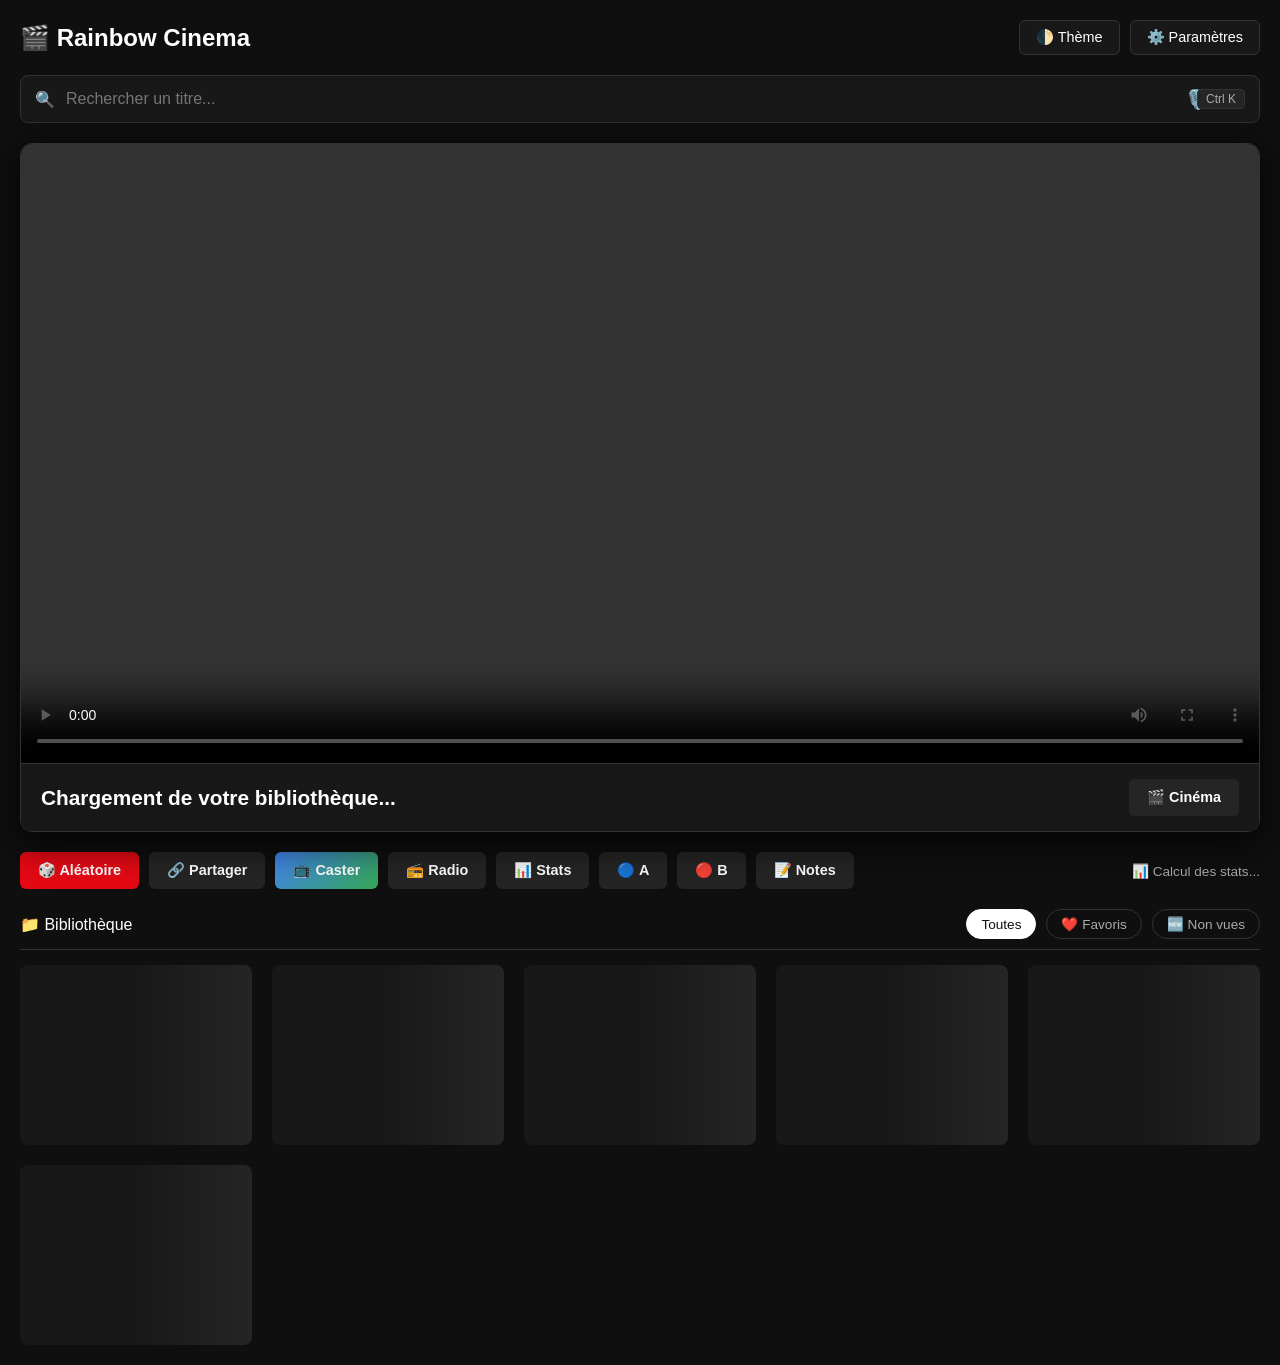
==== commit b515e3a4: "Update index.html" ====
--- a/index.html
+++ b/index.html
@@ -59,19 +59,24 @@
 .main-player.mini-player .mini-expand{display:block}
 video{width:100%;height:auto;display:block;max-height:70vh;background:#000}
 
-/* ⭐ Indicateur de chargement compact : barre fine + pastille coin */
+/* ⭐ Indicateur de chargement compact */
 .load-bar{position:absolute;top:0;left:0;width:100%;height:3px;z-index:60;display:none;overflow:hidden;pointer-events:none}
 .load-bar.active{display:block}
 .load-bar::after{content:'';position:absolute;top:0;left:-45%;width:45%;height:100%;background:var(--primary);box-shadow:0 0 8px var(--primary-glow);animation:loadSlide 1.1s ease-in-out infinite}
 .load-pill{position:absolute;top:8px;left:8px;z-index:61;display:none;align-items:center;gap:6px;background:rgba(0,0,0,.55);color:#fff;font-size:11px;font-weight:600;padding:3px 10px;border-radius:12px;border:1px solid rgba(255,255,255,.18);backdrop-filter:blur(4px);cursor:pointer;user-select:none}
 .load-pill.active{display:flex}
 .load-pill.err{color:#ffb14a;border-color:rgba(255,177,74,.5)}
+.load-pill.cached{color:#51cf66;border-color:rgba(81,207,102,.5)}
 .load-pill .spin{width:10px;height:10px;border:2px solid rgba(255,255,255,.35);border-top-color:var(--primary);border-radius:50%;animation:spin .8s linear infinite;flex-shrink:0}
 .load-pill.err .spin{display:none}
+.load-pill.cached .spin{display:none}
 .load-tip{position:absolute;top:36px;left:8px;z-index:61;display:none;background:rgba(0,0,0,.85);color:#eee;font-size:11px;line-height:1.5;padding:8px 10px;border-radius:8px;max-width:250px;border:1px solid rgba(255,255,255,.12);pointer-events:none}
 .load-tip.active{display:block}
-/* Pour masquer totalement l'indicateur, décommentez la ligne ci-dessous : */
-/* .load-bar,.load-pill,.load-tip{display:none!important} */
+
+/* ⭐ Indicateur de préchargement */
+.preload-indicator{position:absolute;bottom:8px;right:8px;z-index:61;display:none;align-items:center;gap:6px;background:rgba(0,0,0,.55);color:#fff;font-size:11px;font-weight:600;padding:3px 10px;border-radius:12px;border:1px solid rgba(255,255,255,.18);backdrop-filter:blur(4px);pointer-events:none}
+.preload-indicator.active{display:flex}
+.preload-indicator .dot{width:6px;height:6px;background:#51cf66;border-radius:50%;animation:blink 1.5s infinite}
 
 .video-info{padding:15px 20px;background:var(--bg-card);border-top:1px solid var(--border);display:flex;justify-content:space-between;align-items:center;flex-wrap:wrap;gap:10px}
 .video-info h2{font-size:1.3rem;font-weight:600;flex:1;min-width:200px}
@@ -200,12 +205,14 @@
 <div class="main-player" id="mainPlayer">
     <button class="mini-expand" onclick="sortirMiniPlayer()" title="Revenir au lecteur">⤢</button>
 
-    <!-- ⭐ Indicateur compact : barre fine + pastille (cliquer la pastille = détails) -->
     <div class="load-bar" id="loadBar"></div>
     <div class="load-pill" id="loadPill" onclick="document.getElementById('loadTip').classList.toggle('active')">
         <span class="spin"></span><span id="loadPillText">chargement…</span>
     </div>
     <div class="load-tip" id="loadTip"></div>
+    <div class="preload-indicator" id="preloadIndicator">
+        <span class="dot"></span><span>Préchargement...</span>
+    </div>
 
     <video id="mainVideo" controls playsinline x-webkit-airplay="allow" preload="metadata"></video>
     <div class="video-info">
@@ -227,7 +234,6 @@
     <div class="stats-display" id="statsDisplay">📊 Calcul des stats...</div>
 </div>
 
-<!-- ============ PANNEAU RADIO ============ -->
 <div class="radio-panel" id="radioPanel">
     <div class="radio-top">
         <button class="radio-power" id="radioPower" onclick="toggleRadio()">▶ Écouter</button>
@@ -260,7 +266,6 @@
     </div>
 </div>
 <audio id="radioPlayer" preload="none"></audio>
-<!-- ======================================== -->
 
 <div class="video-list-header">
     <span id="libraryCount">📁 Bibliothèque</span>
@@ -307,6 +312,12 @@
             <button class="modal-btn secondary" onclick="viderCacheVignettes()">🗑️ Vider le cache des vignettes</button>
         </div>
         <div class="modal-section">
+            <label>💾 Cache vidéo</label>
+            <div style="color:var(--text-muted);font-size:.85rem;margin-bottom:10px" id="videoCacheInfo">Vérification du cache...</div>
+            <button class="modal-btn secondary" onclick="afficherStatsCache()">📊 Statistiques du cache</button>
+            <button class="modal-btn secondary" onclick="viderCacheVideos()">🗑️ Vider le cache vidéo</button>
+        </div>
+        <div class="modal-section">
             <label>💾 Sauvegardes</label>
             <button class="modal-btn" onclick="exportData()">📤 Exporter</button>
             <button class="modal-btn secondary" onclick="document.getElementById('importFile').click()">📥 Importer</button>
@@ -344,7 +355,12 @@
     PROXY_URLS: [
         'https://corsproxy.io/?',
         'https://api.allorigins.win/raw?url='
-    ]
+    ],
+    // ⭐ Configuration du cache vidéo
+    CACHE_NAME: 'rainbow-videos-v1',
+    CACHE_MAX_SIZE_MB: 2000, // 2 GB max
+    PRELOAD_AHEAD: 2, // Précharger les 2 vidéos suivantes
+    PRELOAD_TRIGGER_PERCENT: 80 // Déclencher à 80% de la vidéo actuelle
 };
 
 const state = {
@@ -364,11 +380,160 @@
     autoThumb: localStorage.getItem('autoThumb') !== '0',
     watchedSeconds: 0,
     lastTick: null,
-    retryCount: 0
+    retryCount: 0,
+    // ⭐ État du cache
+    preloading: false,
+    videoCache: null
 };
 
 const $ = id => document.getElementById(id);
 const video = $('mainVideo');
+
+/* ============================================================
+   ⭐ SYSTÈME DE CACHE VIDÉO (Cache Storage API)
+   ============================================================ */
+const VideoCache = (() => {
+    let cachePromise = null;
+
+    async function getCache() {
+        if (!cachePromise) {
+            cachePromise = caches.open(CONFIG.CACHE_NAME);
+        }
+        return cachePromise;
+    }
+
+    async function isCached(url) {
+        try {
+            const cache = await getCache();
+            const response = await cache.match(url);
+            return !!response;
+        } catch {
+            return false;
+        }
+    }
+
+    async function getFromCache(url) {
+        try {
+            const cache = await getCache();
+            return await cache.match(url);
+        } catch {
+            return null;
+        }
+    }
+
+    async function addToCache(url, response) {
+        try {
+            const cache = await getCache();
+            await cache.put(url, response.clone());
+            console.log('[Cache] Vidéo mise en cache:', url);
+            majStatsCache();
+        } catch (e) {
+            console.warn('[Cache] Erreur mise en cache:', e);
+        }
+    }
+
+    async function removeFromCache(url) {
+        try {
+            const cache = await getCache();
+            await cache.delete(url);
+            console.log('[Cache] Vidéo retirée du cache:', url);
+        } catch {}
+    }
+
+    async function getStats() {
+        try {
+            const cache = await getCache();
+            const keys = await cache.keys();
+            let totalSize = 0;
+            const videos = [];
+            
+            for (const request of keys) {
+                const response = await cache.match(request);
+                if (response && response.headers.get('content-type')?.startsWith('video/')) {
+                    const blob = await response.clone().blob();
+                    totalSize += blob.size;
+                    videos.push({
+                        url: request.url,
+                        size: blob.size,
+                        sizeMB: (blob.size / 1024 / 1024).toFixed(2)
+                    });
+                }
+            }
+            
+            return {
+                count: videos.length,
+                totalSize,
+                totalSizeMB: (totalSize / 1024 / 1024).toFixed(2),
+                maxSizeMB: CONFIG.CACHE_MAX_SIZE_MB,
+                videos: videos.slice(0, 10) // Top 10
+            };
+        } catch (e) {
+            console.error('[Cache] Erreur stats:', e);
+            return { count: 0, totalSize: 0, totalSizeMB: 0, maxSizeMB: CONFIG.CACHE_MAX_SIZE_MB, videos: [] };
+        }
+    }
+
+    async function cleanup() {
+        try {
+            const stats = await getStats();
+            if (stats.totalSize < CONFIG.CACHE_MAX_SIZE_MB * 1024 * 1024) return;
+            
+            console.log('[Cache] Nettoyage nécessaire, taille actuelle:', stats.totalSizeMB, 'MB');
+            const cache = await getCache();
+            const keys = await cache.keys();
+            
+            // Supprimer les vidéos les plus anciennes (FIFO)
+            for (let i = 0; i < Math.floor(keys.length * 0.2); i++) {
+                await cache.delete(keys[i]);
+            }
+            
+            console.log('[Cache] Nettoyage terminé');
+            majStatsCache();
+        } catch (e) {
+            console.error('[Cache] Erreur nettoyage:', e);
+        }
+    }
+
+    async function clearAll() {
+        try {
+            await caches.delete(CONFIG.CACHE_NAME);
+            cachePromise = null;
+            console.log('[Cache] Cache vidé');
+            majStatsCache();
+        } catch (e) {
+            console.error('[Cache] Erreur vidage:', e);
+        }
+    }
+
+    return { isCached, getFromCache, addToCache, removeFromCache, getStats, cleanup, clearAll };
+})();
+
+async function majStatsCache() {
+    const stats = await VideoCache.getStats();
+    const info = $('videoCacheInfo');
+    if (info) {
+        info.textContent = `Cache : ${stats.count} vidéo(s), ${stats.totalSizeMB} MB / ${stats.maxSizeMB} MB`;
+    }
+}
+
+function afficherStatsCache() {
+    VideoCache.getStats().then(stats => {
+        const msg = `📊 Statistiques du cache vidéo\n\n` +
+            `🎬 ${stats.count} vidéo(s) en cache\n` +
+            `💾 ${stats.totalSizeMB} MB utilisés\n` +
+            `📦 Limite : ${stats.maxSizeMB} MB\n\n` +
+            `Vidéos les plus récentes :\n` +
+            stats.videos.map((v, i) => `${i + 1}. ${v.url.split('/').pop()} (${v.sizeMB} MB)`).join('\n');
+        alert(msg);
+    });
+}
+
+async function viderCacheVideos() {
+    if (!confirm('⚠️ Vider TOUT le cache vidéo ?\n\nLes vidéos devront être retéléchargées.')) return;
+    await VideoCache.clearAll();
+    showToast('🗑️ Cache vidéo vidé');
+    majStatsCache();
+}
 
 /* ============================================================
    UTILITAIRES
@@ -436,7 +601,7 @@
     if (!pill) return;
     bar.classList.add('active');
     pill.classList.add('active');
-    pill.classList.remove('err');
+    pill.classList.remove('err', 'cached');
     const m = String(retry).match(/(\d+)\s*\/\s*(\d+)/);
     $('loadPillText').textContent = m ? `essai ${m[1]}/${m[2]}` : 'chargement…';
     tip.innerHTML = `<b>${escapeHtml(texte)}</b>` +
@@ -444,23 +609,37 @@
         (retry ? `<br>${escapeHtml(retry)}` : '');
     pill.title = texte + (detail ? ' — ' + detail : '');
 }
+
+function afficherCache() {
+    const pill = $('loadPill'), bar = $('loadBar'), tip = $('loadTip');
+    if (!pill) return;
+    bar.classList.remove('active');
+    pill.classList.add('active', 'cached');
+    pill.classList.remove('err');
+    $('loadPillText').textContent = 'cache ✓';
+    tip.innerHTML = `<b>Chargé depuis le cache local</b>`;
+    setTimeout(masquerChargement, 2000);
+}
+
 function masquerChargement() {
     $('loadBar')?.classList.remove('active');
-    $('loadPill')?.classList.remove('active', 'err');
+    $('loadPill')?.classList.remove('active', 'err', 'cached');
     $('loadTip')?.classList.remove('active');
 }
+
 function chargementErreur(msg) {
     const pill = $('loadPill');
     if (!pill) return;
     $('loadBar').classList.remove('active');
     pill.classList.add('active', 'err');
+    pill.classList.remove('cached');
     $('loadPillText').textContent = 'erreur';
     $('loadTip').innerHTML = `<b>❌ ${escapeHtml(msg)}</b>`;
     setTimeout(masquerChargement, 4000);
 }
 
 /* ============================================================
-   ⭐ SYSTÈME DE FIABILISATION (retry + fallback)
+   ⭐ SYSTÈME DE FIABILISATION (retry + fallback + cache)
    ============================================================ */
 async function testerURL(url, timeout = 5000) {
     try {
@@ -494,7 +673,7 @@
     return urls.sort((a, b) => a.priority - b.priority);
 }
 
-async function chargerVideoAvecRetry(urls, index = 0) {
+async function chargerVideoAvecRetry(urls, index = 0, shouldCache = true) {
     if (index >= urls.length) {
         chargementErreur('Vidéo injoignable (serveur Archive.org indisponible ou CORS)');
         return false;
@@ -515,13 +694,22 @@
 
     console.log(`[Rainbow] Tentative ${attempt} avec ${type}: ${url}`);
 
+    // ⭐ Vérifier le cache en premier
+    if (await VideoCache.isCached(url)) {
+        console.log('[Cache] Vidéo trouvée en cache');
+        afficherCache();
+        video.src = url;
+        video.load();
+        return true;
+    }
+
     try {
         const accessible = await testerURL(url, 3000);
 
         if (!accessible && type === 'direct') {
             console.log(`[Rainbow] URL ${type} non accessible, méthode suivante`);
             state.retryCount = 0;
-            return chargerVideoAvecRetry(urls, index + 1);
+            return chargerVideoAvecRetry(urls, index + 1, shouldCache);
         }
 
         return new Promise((resolve) => {
@@ -533,11 +721,22 @@
                 );
             };
 
-            const onLoadedMetadata = () => {
-                masquerChargement();
+            const onLoadedMetadata = async () => {
                 video.removeEventListener('loadstart', onLoadStart);
                 video.removeEventListener('loadedmetadata', onLoadedMetadata);
                 video.removeEventListener('error', onError);
+                
+                // ⭐ Mettre en cache après chargement réussi
+                if (shouldCache) {
+                    try {
+                        const response = await fetch(url, { mode: 'no-cors' });
+                        await VideoCache.addToCache(url, response);
+                    } catch (e) {
+                        console.warn('[Cache] Impossible de mettre en cache:', e);
+                    }
+                }
+                
+                masquerChargement();
                 resolve(true);
             };
 
@@ -574,11 +773,11 @@
                     );
 
                     setTimeout(() => {
-                        chargerVideoAvecRetry(urls, index).then(resolve);
+                        chargerVideoAvecRetry(urls, index, shouldCache).then(resolve);
                     }, delay);
                 } else {
                     state.retryCount = 0;
-                    chargerVideoAvecRetry(urls, index + 1).then(resolve);
+                    chargerVideoAvecRetry(urls, index + 1, shouldCache).then(resolve);
                 }
             };
 
@@ -593,7 +792,48 @@
     } catch (e) {
         console.error(`[Rainbow] Exception avec ${type}:`, e);
         state.retryCount = 0;
-        return chargerVideoAvecRetry(urls, index + 1);
+        return chargerVideoAvecRetry(urls, index + 1, shouldCache);
+    }
+}
+
+/* ============================================================
+   ⭐ PRÉCHARGEMENT INTELLIGENT
+   ============================================================ */
+async function prechargerVideosSuivantes() {
+    if (state.preloading || !state.ready || state.currentIndex < 0) return;
+    
+    state.preloading = true;
+    $('preloadIndicator').classList.add('active');
+    
+    try {
+        for (let i = 1; i <= CONFIG.PRELOAD_AHEAD; i++) {
+            const nextIndex = state.currentIndex + i;
+            if (nextIndex >= state.allVideos.length) break;
+            
+            const nextVideo = state.allVideos[nextIndex];
+            const urls = genererURLsFallback(nextVideo.video);
+            const firstUrl = urls[0]?.url;
+            
+            if (!firstUrl) continue;
+            
+            // Vérifier si déjà en cache
+            if (await VideoCache.isCached(firstUrl)) {
+                console.log(`[Preload] Vidéo ${nextIndex} déjà en cache`);
+                continue;
+            }
+            
+            // Précharger
+            console.log(`[Preload] Préchargement vidéo ${nextIndex}: ${nextVideo.titre}`);
+            try {
+                const response = await fetch(firstUrl, { mode: 'no-cors' });
+                await VideoCache.addToCache(firstUrl, response);
+            } catch (e) {
+                console.warn(`[Preload] Échec préchargement ${nextIndex}:`, e);
+            }
+        }
+    } finally {
+        state.preloading = false;
+        $('preloadIndicator').classList.remove('active');
     }
 }
 
@@ -709,7 +949,11 @@
 /* ============================================================
    PARAMÈTRES / SAUVEGARDES
    ============================================================ */
-function openSettings() { $('settingsModal').classList.add('active'); majInfoCache(); }
+function openSettings() { 
+    $('settingsModal').classList.add('active'); 
+    majInfoCache(); 
+    majStatsCache(); 
+}
 function closeSettings() { $('settingsModal').classList.remove('active'); }
 $('settingsModal').addEventListener('click', e => { if (e.target.id === 'settingsModal') closeSettings(); });
 
@@ -771,9 +1015,10 @@
     e.target.value = '';
 }
 function resetAllData() {
-    if (!confirm('⚠️ Effacer TOUTES les données (favoris, progression, notes, stats, radio) ?')) return;
+    if (!confirm('⚠️ Effacer TOUTES les données (favoris, progression, notes, stats, radio, cache vidéo) ?')) return;
     localStorage.clear();
     Cache.clear('thumbs'); Cache.clear('meta');
+    VideoCache.clearAll();
     showToast('🗑️ Données effacées');
     setTimeout(() => location.reload(), 600);
 }
@@ -1146,6 +1391,7 @@
     renderGrid();
     genererContinueWatching();
     afficherStats();
+    majStatsCache();
 
     if (new URLSearchParams(location.search).get('v')) {
         chargerVideoDepuisURL();
@@ -1440,7 +1686,7 @@
     video.addEventListener('play', onPlay, { once: true });
 
     const urls = genererURLsFallback(v.video);
-    chargerVideoAvecRetry(urls).then(success => {
+    chargerVideoAvecRetry(urls, 0, true).then(success => {
         if (!success && !state.ready) {
             $('mainTitle').textContent = '❌ Impossible de charger la vidéo';
         }
@@ -1457,6 +1703,8 @@
 
 function setupVideoEvents() {
     let saveTimer = 0;
+    let preloadTriggered = false;
+    
     video.addEventListener('timeupdate', () => {
         if (!state.ready || state.currentIndex < 0) return;
         const v = state.allVideos[state.currentIndex];
@@ -1475,7 +1723,19 @@
             const bar = document.querySelector(`.video-item[data-index="${state.currentIndex}"] .progress-bar`);
             if (bar && video.duration) bar.style.width = Math.min(100, (now / video.duration) * 100) + '%';
         }
+        
+        // ⭐ Déclencher le préchargement à 80% de la vidéo
+        const progressPercent = video.duration ? (now / video.duration) * 100 : 0;
+        if (progressPercent >= CONFIG.PRELOAD_TRIGGER_PERCENT && !preloadTriggered) {
+            preloadTriggered = true;
+            prechargerVideosSuivantes();
+        }
     });
+    
+    video.addEventListener('loadedmetadata', () => {
+        preloadTriggered = false;
+    });
+    
     video.addEventListener('pause', () => {
         if (state.currentIndex >= 0 && state.ready) {
             const v = state.allVideos[state.currentIndex];
@@ -1491,6 +1751,10 @@
         compterVideoVue();
         genererContinueWatching();
         renderGrid();
+        
+        // ⭐ Nettoyage du cache si nécessaire
+        VideoCache.cleanup();
+        
         if (state.currentIndex < state.allVideos.length - 1) {
             showToast('⏭️ Vidéo suivante…');
             setTimeout(() => jouerVideo(state.currentIndex + 1), 1200);
@@ -1532,7 +1796,7 @@
     video.addEventListener('loadedmetadata', onMeta, { once: true });
 
     const urls = genererURLsFallback(v.video);
-    chargerVideoAvecRetry(urls);
+    chargerVideoAvecRetry(urls, 0, false); // Ne pas mettre en cache pour les sessions restaurées
 
     updateActiveStates();
     updateMediaSession();
@@ -1628,279 +1892,4 @@
     },
     loadSdk() {
         if (this.sdkLoading || window.cast?.framework) return;
-        this.sdkLoading = true;
-        showToast('⏳ Chargement du module Chromecast…');
-        const s = document.createElement('script');
-        s.src = 'https://www.gstatic.com/cv/js/sender/v1/cast_sender.js?loadCastFramework=1';
-        s.async = true;
-        s.onerror = () => { this.sdkLoading = false; showToast('❌ Module Cast indisponible'); };
-        document.head.appendChild(s);
-    }
-};
-window.__onGCastApiAvailable = isAvailable => {
-    if (isAvailable) { Cast.init(); showToast('📺 Chromecast prêt'); }
-};
-async function casterVideo() {
-    if (state.currentIndex === -1 && !video.src) { showToast('⚠️ Lancez d\'abord une vidéo'); return; }
-    const url = state.allVideos[state.currentIndex]?.video || video.src;
-    if (Cast.isCasting) { Cast.load(url, video.currentTime, true); return; }
-    if (typeof video.webkitShowPlaybackTargetPicker === 'function') {
-        try { video.webkitShowPlaybackTargetPicker(); return; } catch {}
-    }
-    if (video.remote && typeof video.remote.prompt === 'function') {
-        try { await video.remote.prompt(); return; } catch {}
-    }
-    if (location.protocol === 'file:') {
-        showToast('⚠️ Chromecast nécessite http(s) — ouvrez via un serveur local', 5000);
-        return;
-    }
-    if (Cast.ctx) {
-        try { await Cast.ctx.requestSession(); return; }
-        catch { showToast('📺 Aucun appareil sélectionné'); return; }
-    }
-    if (!window.chrome && !navigator.userAgent.includes('Edg/')) {
-        showToast('💡 Utilisez Chrome/Edge pour Chromecast, Safari pour AirPlay', 4500);
-        window.open(url, '_blank', 'noopener');
-        return;
-    }
-    Cast.loadSdk();
-    setTimeout(() => {
-        if (Cast.ctx) Cast.ctx.requestSession().catch(() => showToast('📺 Aucun Chromecast détecté'));
-        else showToast('❌ Cast indisponible sur ce réseau');
-    }, 2500);
-}
-
-/* ============================================================
-   MENU CONTEXTUEL
-   ============================================================ */
-function contextAction(action) {
-    $('contextMenu').style.display = 'none';
-    const v = state.contextTarget;
-    if (!v) return;
-    const idx = state.allVideos.indexOf(v);
-    if (action === 'play') jouerVideo(idx);
-    else if (action === 'fav') toggleFavorite(v.video, null);
-    else if (action === 'copy') navigator.clipboard?.writeText(v.video).then(() => showToast('🔗 Lien copié !'));
-    else if (action === 'cast') { jouerVideo(idx); setTimeout(casterVideo, 800); }
-    else if (action === 'thumb') regenThumb(v);
-}
-async function regenThumb(v) {
-    if (v.thumbKind === 'custom') {
-        showToast('🎨 Vignette personnalisée depuis le JSON (non régénérable)');
-        return;
-    }
-    showToast('🖼️ Régénération en cours…');
-    await Cache.set('thumbs', v.video, null);
-    const data = await captureFrame(v.video, v.duration);
-    if (!data) {
-        showToast('❌ Capture impossible (CORS ou fichier)');
-        return;
-    }
-    await Cache.set('thumbs', v.video, data);
-    v.vignette = data; v.thumbKind = 'auto';
-    const img = document.querySelector(`.video-item[data-index="${state.allVideos.indexOf(v)}"] img`);
-    if (img) img.src = data;
-    showToast('✅ Vignette régénérée');
-}
-document.addEventListener('click', e => {
-    if (!e.target.closest('.custom-context-menu')) $('contextMenu').style.display = 'none';
-});
-
-/* ============================================================
-   BOUCLE A-B & NOTES
-   ============================================================ */
-function toggleABLoop(point) {
-    if (point === 'a') {
-        state.abLoop.a = video.currentTime;
-        state.abLoop.active = false;
-        showToast(`🔵 Point A : ${formatTime(state.abLoop.a)}`);
-    } else {
-        if (state.abLoop.a === null) { showToast('⚠️ Définissez d\'abord le point A'); return; }
-        if (video.currentTime <= state.abLoop.a) { showToast('⚠️ B doit être après A'); return; }
-        state.abLoop.b = video.currentTime;
-        state.abLoop.active = true;
-        showToast(`🔴 Point B : ${formatTime(state.abLoop.b)} — boucle ON`);
-    }
-}
-function notesKey() {
-    return state.currentIndex >= 0 ? 'notes_' + state.allVideos[state.currentIndex].video : null;
-}
-function addNote() {
-    const key = notesKey();
-    if (!key) { showToast('⚠️ Lancez une vidéo'); return; }
-    const time = video.currentTime;
-    const text = prompt(`Note à ${formatTime(time)} :`);
-    if (!text) return;
-    const notes = JSON.parse(localStorage.getItem(key) || '[]');
-    notes.push({ time, text, date: new Date().toISOString() });
-    notes.sort((a, b) => a.time - b.time);
-    localStorage.setItem(key, JSON.stringify(notes));
-    showToast('📝 Note ajoutée');
-    displayNotes();
-}
-function deleteNote(i, ev) {
-    ev.stopPropagation();
-    const key = notesKey(); if (!key) return;
-    const notes = JSON.parse(localStorage.getItem(key) || '[]');
-    notes.splice(i, 1);
-    localStorage.setItem(key, JSON.stringify(notes));
-    displayNotes();
-}
-function displayNotes() {
-    const key = notesKey();
-    const list = $('notesList');
-    if (!key) { list.innerHTML = '<p style="color:var(--text-muted);font-size:.9rem">Aucune vidéo en cours.</p>'; return; }
-    const notes = JSON.parse(localStorage.getItem(key) || '[]');
-    if (!notes.length) { list.innerHTML = '<p style="color:var(--text-muted);font-size:.9rem">Aucune note pour ce titre.</p>'; return; }
-    list.innerHTML = notes.map((n, i) =>
-        `<div class="note-item" onclick="seekTo(${n.time})">
-            <button class="note-del" onclick="deleteNote(${i},event)">✕</button>
-            <div class="note-time">${formatTime(n.time)}</div>
-            <div class="note-text">${escapeHtml(n.text)}</div>
-        </div>`).join('');
-}
-function seekTo(t) { video.currentTime = t; video.play().catch(() => {}); }
-function toggleNotesPanel() { $('notesPanel').classList.toggle('open'); displayNotes(); }
-
-/* ============================================================
-   MEDIA SESSION / WAKE LOCK
-   ============================================================ */
-function updateMediaSession() {
-    if (!('mediaSession' in navigator) || state.currentIndex < 0) return;
-    const v = state.allVideos[state.currentIndex];
-    const art = /^https?:/.test(v.vignette || '') ? [{ src: v.vignette, sizes: '512x512', type: 'image/jpeg' }] : [];
-    navigator.mediaSession.metadata = new MediaMetadata({ title: v.titre, artist: 'Rainbow Cinema', artwork: art });
-}
-if ('mediaSession' in navigator) {
-    const h = {
-        play: () => video.play(), pause: () => video.pause(),
-        seekbackward: () => video.currentTime -= 10,
-        seekforward: () => video.currentTime += 10,
-        previoustrack: () => state.currentIndex > 0 && jouerVideo(state.currentIndex - 1),
-        nexttrack: () => state.currentIndex < state.allVideos.length - 1 && jouerVideo(state.currentIndex + 1)
-    };
-    Object.entries(h).forEach(([k, fn]) => { try { navigator.mediaSession.setActionHandler(k, fn); } catch {} });
-}
-async function requestWakeLock() {
-    try {
-        if ('wakeLock' in navigator && !state.wakeLock) {
-            state.wakeLock = await navigator.wakeLock.request('screen');
-            state.wakeLock.addEventListener('release', () => { state.wakeLock = null; });
-        }
-    } catch {}
-}
-function releaseWakeLock() { try { state.wakeLock?.release(); } catch {} state.wakeLock = null; }
-document.addEventListener('visibilitychange', () => {
-    if (document.hidden) flushStats();
-    else if (!video.paused) requestWakeLock();
-});
-window.addEventListener('beforeunload', flushStats);
-
-/* ============================================================
-   CLAVIER
-   ============================================================ */
-document.addEventListener('keydown', e => {
-    const inInput = document.activeElement === $('searchInput') || document.activeElement === $('radioCustomUrl');
-    if ((e.ctrlKey || e.metaKey) && e.key.toLowerCase() === 'k') { e.preventDefault(); $('searchInput').focus(); return; }
-    if (inInput) { if (e.key === 'Escape') document.activeElement.blur(); return; }
-    if (e.key === 'Escape') { closeSettings(); $('notesPanel').classList.remove('open'); $('contextMenu').style.display = 'none'; return; }
-    if (e.ctrlKey || e.metaKey) return;
-
-    if (e.altKey && ['ArrowUp', 'ArrowDown', 'ArrowLeft', 'ArrowRight'].includes(e.key)) {
-        e.preventDefault();
-        const items = [...document.querySelectorAll('.video-item')];
-        if (!items.length) return;
-        const cols = Math.max(1, Math.round($('videoGrid').offsetWidth / items[0].offsetWidth));
-        if (state.focusIndex === -1) state.focusIndex = 0;
-        else {
-            if (e.key === 'ArrowRight') state.focusIndex = Math.min(state.focusIndex + 1, items.length - 1);
-            if (e.key === 'ArrowLeft') state.focusIndex = Math.max(state.focusIndex - 1, 0);
-            if (e.key === 'ArrowDown') state.focusIndex = Math.min(state.focusIndex + cols, items.length - 1);
-            if (e.key === 'ArrowUp') state.focusIndex = Math.max(state.focusIndex - cols, 0);
-        }
-        items.forEach(i => i.classList.remove('focused'));
-        items[state.focusIndex].classList.add('focused');
-        items[state.focusIndex].scrollIntoView({ behavior: 'smooth', block: 'center' });
-        return;
-    }
-
-    switch (e.code) {
-        case 'Space': e.preventDefault(); video.paused ? video.play() : video.pause(); break;
-        case 'Enter': if (state.focusIndex >= 0) { const el = document.querySelectorAll('.video-item')[state.focusIndex]; if (el) jouerVideo(+el.dataset.index); } break;
-        case 'KeyF': e.preventDefault(); document.fullscreenElement ? document.exitFullscreen() : video.requestFullscreen?.(); break;
-        case 'KeyC': e.preventDefault(); toggleCinemaMode(); break;
-        case 'KeyK': e.preventDefault(); casterVideo(); break;
-        case 'KeyP': e.preventDefault(); toggleRadio(); break;
-        case 'KeyM': e.preventDefault(); video.muted = !video.muted; showToast(video.muted ? '🔇 Muet' : '🔊 Son'); break;
-        case 'KeyN': e.preventDefault(); toggleNotesPanel(); break;
-        case 'KeyR': e.preventDefault(); jouerVideoAleatoire(); break;
-        case 'ArrowRight': e.preventDefault(); video.currentTime = Math.min(video.duration || 0, video.currentTime + 10); break;
-        case 'ArrowLeft': e.preventDefault(); video.currentTime = Math.max(0, video.currentTime - 10); break;
-        case 'ArrowUp': e.preventDefault(); video.volume = Math.min(1, video.volume + 0.1); showToast(`🔊 Vidéo ${Math.round(video.volume * 100)}%`, 900); break;
-        case 'ArrowDown': e.preventDefault(); video.volume = Math.max(0, video.volume - 0.1); showToast(`🔉 Vidéo ${Math.round(video.volume * 100)}%`, 900); break;
-        case 'KeyS':
-            e.preventDefault();
-            state.speedIndex = (state.speedIndex + 1) % state.speeds.length;
-            video.playbackRate = state.speeds[state.speedIndex];
-            showToast(`⏩ ${state.speeds[state.speedIndex]}x`);
-            break;
-        case 'KeyL':
-            e.preventDefault();
-            if (state.abLoop.a === null) toggleABLoop('a');
-            else if (state.abLoop.b === null) toggleABLoop('b');
-            else { state.abLoop = { a: null, b: null, active: false }; showToast('🔁 Boucle désactivée'); }
-            break;
-    }
-});
-
-$('searchInput').addEventListener('input', debounce(e => {
-    state.query = e.target.value.trim().toLowerCase();
-    renderGrid();
-}, 200));
-
-/* ============================================================
-   DRAG & DROP
-   ============================================================ */
-document.addEventListener('dragover', e => e.preventDefault());
-document.addEventListener('drop', e => {
-    e.preventDefault();
-    for (const file of e.dataTransfer.files) {
-        if (!file.type.startsWith('video/')) continue;
-        state.currentIndex = -1;
-        state.ready = true;
-        masquerChargement();
-        video.src = URL.createObjectURL(file);
-        appliquerMixRadio();
-        video.play().catch(() => {});
-        $('mainTitle').textContent = file.name;
-        showToast(`📂 Lecture locale : ${file.name}`);
-        break;
-    }
-});
-
-/* ============================================================
-   INITIALISATION
-   ============================================================ */
-document.addEventListener('DOMContentLoaded', () => {
-    if (navigator.storage?.persist) {
-        navigator.storage.persist().then(ok =>
-            console.log('💾 Stockage persistant accordé :', ok)
-        );
-    }
-    setupVideoEvents();
-    initRadio();
-    afficherStats();
-    chargerToutesLesVideos();
-    setInterval(flushStats, 20000);
-    setTimeout(() => playerObserver.observe($('mainPlayer')), 1200);
-    if (location.protocol !== 'file:' && (window.chrome || navigator.userAgent.includes('Edg/'))) Cast.loadSdk();
-    setInterval(genererContinueWatching, 60000);
-});
-</script>
-<script>
-if ('serviceWorker' in navigator) {
-  window.addEventListener('load', () => navigator.serviceWorker.register('sw.js'));
-}
-</script>
-</body>
-</html>
+        this
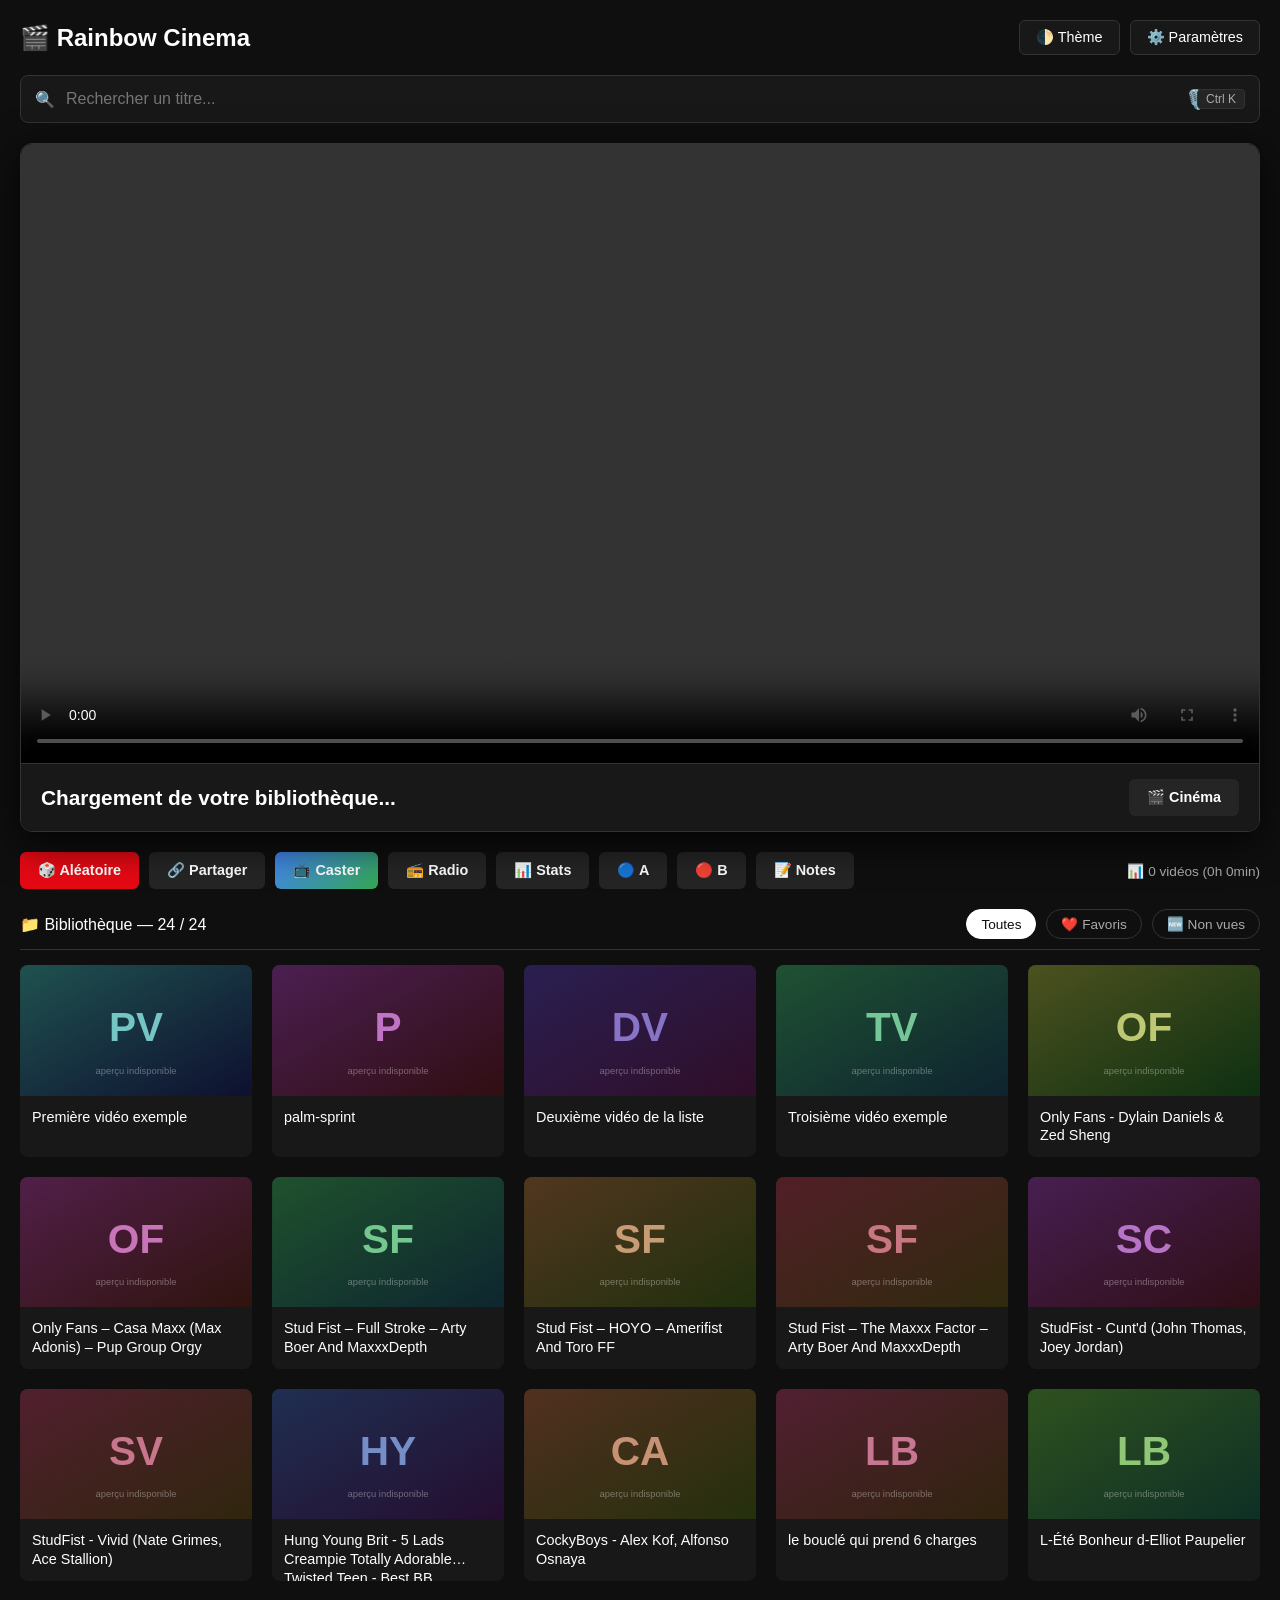
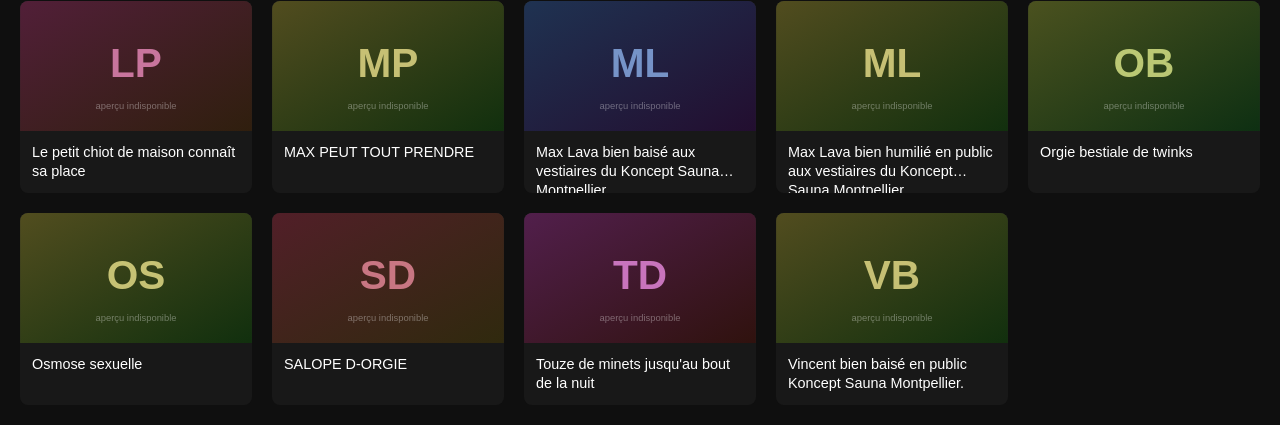
==== commit a02ae8a6: "Update index.html" ====
--- a/index.html
+++ b/index.html
@@ -58,26 +58,16 @@
 .mini-expand{display:none;position:absolute;top:6px;right:6px;z-index:5;background:rgba(0,0,0,.7);color:#fff;border:none;border-radius:6px;padding:4px 8px;cursor:pointer}
 .main-player.mini-player .mini-expand{display:block}
 video{width:100%;height:auto;display:block;max-height:70vh;background:#000}
-
-/* ⭐ Indicateur de chargement compact */
 .load-bar{position:absolute;top:0;left:0;width:100%;height:3px;z-index:60;display:none;overflow:hidden;pointer-events:none}
 .load-bar.active{display:block}
 .load-bar::after{content:'';position:absolute;top:0;left:-45%;width:45%;height:100%;background:var(--primary);box-shadow:0 0 8px var(--primary-glow);animation:loadSlide 1.1s ease-in-out infinite}
 .load-pill{position:absolute;top:8px;left:8px;z-index:61;display:none;align-items:center;gap:6px;background:rgba(0,0,0,.55);color:#fff;font-size:11px;font-weight:600;padding:3px 10px;border-radius:12px;border:1px solid rgba(255,255,255,.18);backdrop-filter:blur(4px);cursor:pointer;user-select:none}
 .load-pill.active{display:flex}
 .load-pill.err{color:#ffb14a;border-color:rgba(255,177,74,.5)}
-.load-pill.cached{color:#51cf66;border-color:rgba(81,207,102,.5)}
 .load-pill .spin{width:10px;height:10px;border:2px solid rgba(255,255,255,.35);border-top-color:var(--primary);border-radius:50%;animation:spin .8s linear infinite;flex-shrink:0}
 .load-pill.err .spin{display:none}
-.load-pill.cached .spin{display:none}
 .load-tip{position:absolute;top:36px;left:8px;z-index:61;display:none;background:rgba(0,0,0,.85);color:#eee;font-size:11px;line-height:1.5;padding:8px 10px;border-radius:8px;max-width:250px;border:1px solid rgba(255,255,255,.12);pointer-events:none}
 .load-tip.active{display:block}
-
-/* ⭐ Indicateur de préchargement */
-.preload-indicator{position:absolute;bottom:8px;right:8px;z-index:61;display:none;align-items:center;gap:6px;background:rgba(0,0,0,.55);color:#fff;font-size:11px;font-weight:600;padding:3px 10px;border-radius:12px;border:1px solid rgba(255,255,255,.18);backdrop-filter:blur(4px);pointer-events:none}
-.preload-indicator.active{display:flex}
-.preload-indicator .dot{width:6px;height:6px;background:#51cf66;border-radius:50%;animation:blink 1.5s infinite}
-
 .video-info{padding:15px 20px;background:var(--bg-card);border-top:1px solid var(--border);display:flex;justify-content:space-between;align-items:center;flex-wrap:wrap;gap:10px}
 .video-info h2{font-size:1.3rem;font-weight:600;flex:1;min-width:200px}
 .badge-resume{background:var(--primary);color:#fff;font-size:.75rem;padding:4px 10px;border-radius:4px;display:none;white-space:nowrap;font-weight:600}
@@ -89,8 +79,6 @@
 #castBtn.casting{background:linear-gradient(135deg,#34a853,#0f9d58);box-shadow:0 0 16px rgba(52,168,83,.6)}
 #radioBtn.radio-active{background:linear-gradient(135deg,var(--primary),#ff6b35);color:#fff;animation:pulseBtn 2s infinite}
 .stats-display{color:var(--text-muted);font-size:.85rem;margin-left:auto}
-
-/* ---------- RADIO ---------- */
 .radio-panel{display:none;background:var(--bg-card);border:1px solid var(--border);border-radius:10px;padding:16px;margin-bottom:22px}
 .radio-panel.open{display:block;animation:fadeIn .3s ease}
 .radio-top{display:flex;align-items:center;gap:14px;margin-bottom:14px;flex-wrap:wrap}
@@ -117,7 +105,6 @@
 .mixer-row>span{min-width:180px}
 .mixer-row input[type=range]{flex:1;min-width:130px;accent-color:var(--primary)}
 .mixer-row select{background:var(--bg-elev);color:var(--text-main);border:1px solid var(--border);border-radius:6px;padding:5px 8px}
-
 .video-list-header{display:flex;justify-content:space-between;align-items:center;margin-bottom:15px;border-bottom:1px solid var(--border);padding-bottom:10px;gap:10px;flex-wrap:wrap}
 .filter-tabs{display:flex;gap:10px;flex-wrap:wrap}
 .filter-tab{background:none;border:1px solid var(--border);color:var(--text-muted);padding:6px 14px;border-radius:20px;cursor:pointer;font-size:.85rem;transition:.2s}
@@ -204,16 +191,11 @@
 
 <div class="main-player" id="mainPlayer">
     <button class="mini-expand" onclick="sortirMiniPlayer()" title="Revenir au lecteur">⤢</button>
-
     <div class="load-bar" id="loadBar"></div>
     <div class="load-pill" id="loadPill" onclick="document.getElementById('loadTip').classList.toggle('active')">
         <span class="spin"></span><span id="loadPillText">chargement…</span>
     </div>
     <div class="load-tip" id="loadTip"></div>
-    <div class="preload-indicator" id="preloadIndicator">
-        <span class="dot"></span><span>Préchargement...</span>
-    </div>
-
     <video id="mainVideo" controls playsinline x-webkit-airplay="allow" preload="metadata"></video>
     <div class="video-info">
         <h2 id="mainTitle">Chargement de votre bibliothèque...</h2>
@@ -312,12 +294,6 @@
             <button class="modal-btn secondary" onclick="viderCacheVignettes()">🗑️ Vider le cache des vignettes</button>
         </div>
         <div class="modal-section">
-            <label>💾 Cache vidéo</label>
-            <div style="color:var(--text-muted);font-size:.85rem;margin-bottom:10px" id="videoCacheInfo">Vérification du cache...</div>
-            <button class="modal-btn secondary" onclick="afficherStatsCache()">📊 Statistiques du cache</button>
-            <button class="modal-btn secondary" onclick="viderCacheVideos()">🗑️ Vider le cache vidéo</button>
-        </div>
-        <div class="modal-section">
             <label>💾 Sauvegardes</label>
             <button class="modal-btn" onclick="exportData()">📤 Exporter</button>
             <button class="modal-btn secondary" onclick="document.getElementById('importFile').click()">📥 Importer</button>
@@ -340,9 +316,6 @@
 </div>
 
 <script>
-/* ============================================================
-   CONFIG & ÉTAT
-   ============================================================ */
 const CONFIG = {
     ARCHIVE_USERNAME: "Mikeboy58",
     MAX_VIDEOS: 100,
@@ -352,192 +325,26 @@
     META_TTL: 1000 * 60 * 60 * 12,
     MAX_RETRIES: 3,
     RETRY_DELAYS: [1000, 2000, 4000],
-    PROXY_URLS: [
-        'https://corsproxy.io/?',
-        'https://api.allorigins.win/raw?url='
-    ],
-    // ⭐ Configuration du cache vidéo
-    CACHE_NAME: 'rainbow-videos-v1',
-    CACHE_MAX_SIZE_MB: 2000, // 2 GB max
-    PRELOAD_AHEAD: 2, // Précharger les 2 vidéos suivantes
-    PRELOAD_TRIGGER_PERCENT: 80 // Déclencher à 80% de la vidéo actuelle
+    PROXY_URLS: ['https://corsproxy.io/?', 'https://api.allorigins.win/raw?url='],
+    BUFFER_MIN_S: 5,
+    BUFFER_MAX_S: 20,
+    BUFFER_RATIO: 0.08,
+    BUFFER_TIMEOUT_MS: 12000
 };
 
 const state = {
-    allVideos: [],
-    visible: [],
-    currentIndex: -1,
-    filter: 'all',
-    query: '',
-    focusIndex: -1,
+    allVideos: [], visible: [], currentIndex: -1, filter: 'all', query: '', focusIndex: -1,
     favorites: JSON.parse(localStorage.getItem('myFavorites') || '[]'),
-    speeds: [0.5, 1, 1.25, 1.5, 2],
-    speedIndex: 1,
+    speeds: [0.5, 1, 1.25, 1.5, 2], speedIndex: 1,
     abLoop: { a: null, b: null, active: false },
-    contextTarget: null,
-    ready: false,
-    wakeLock: null,
+    contextTarget: null, ready: false, wakeLock: null,
     autoThumb: localStorage.getItem('autoThumb') !== '0',
-    watchedSeconds: 0,
-    lastTick: null,
-    retryCount: 0,
-    // ⭐ État du cache
-    preloading: false,
-    videoCache: null
+    watchedSeconds: 0, lastTick: null, retryCount: 0
 };
 
 const $ = id => document.getElementById(id);
 const video = $('mainVideo');
 
-/* ============================================================
-   ⭐ SYSTÈME DE CACHE VIDÉO (Cache Storage API)
-   ============================================================ */
-const VideoCache = (() => {
-    let cachePromise = null;
-
-    async function getCache() {
-        if (!cachePromise) {
-            cachePromise = caches.open(CONFIG.CACHE_NAME);
-        }
-        return cachePromise;
-    }
-
-    async function isCached(url) {
-        try {
-            const cache = await getCache();
-            const response = await cache.match(url);
-            return !!response;
-        } catch {
-            return false;
-        }
-    }
-
-    async function getFromCache(url) {
-        try {
-            const cache = await getCache();
-            return await cache.match(url);
-        } catch {
-            return null;
-        }
-    }
-
-    async function addToCache(url, response) {
-        try {
-            const cache = await getCache();
-            await cache.put(url, response.clone());
-            console.log('[Cache] Vidéo mise en cache:', url);
-            majStatsCache();
-        } catch (e) {
-            console.warn('[Cache] Erreur mise en cache:', e);
-        }
-    }
-
-    async function removeFromCache(url) {
-        try {
-            const cache = await getCache();
-            await cache.delete(url);
-            console.log('[Cache] Vidéo retirée du cache:', url);
-        } catch {}
-    }
-
-    async function getStats() {
-        try {
-            const cache = await getCache();
-            const keys = await cache.keys();
-            let totalSize = 0;
-            const videos = [];
-            
-            for (const request of keys) {
-                const response = await cache.match(request);
-                if (response && response.headers.get('content-type')?.startsWith('video/')) {
-                    const blob = await response.clone().blob();
-                    totalSize += blob.size;
-                    videos.push({
-                        url: request.url,
-                        size: blob.size,
-                        sizeMB: (blob.size / 1024 / 1024).toFixed(2)
-                    });
-                }
-            }
-            
-            return {
-                count: videos.length,
-                totalSize,
-                totalSizeMB: (totalSize / 1024 / 1024).toFixed(2),
-                maxSizeMB: CONFIG.CACHE_MAX_SIZE_MB,
-                videos: videos.slice(0, 10) // Top 10
-            };
-        } catch (e) {
-            console.error('[Cache] Erreur stats:', e);
-            return { count: 0, totalSize: 0, totalSizeMB: 0, maxSizeMB: CONFIG.CACHE_MAX_SIZE_MB, videos: [] };
-        }
-    }
-
-    async function cleanup() {
-        try {
-            const stats = await getStats();
-            if (stats.totalSize < CONFIG.CACHE_MAX_SIZE_MB * 1024 * 1024) return;
-            
-            console.log('[Cache] Nettoyage nécessaire, taille actuelle:', stats.totalSizeMB, 'MB');
-            const cache = await getCache();
-            const keys = await cache.keys();
-            
-            // Supprimer les vidéos les plus anciennes (FIFO)
-            for (let i = 0; i < Math.floor(keys.length * 0.2); i++) {
-                await cache.delete(keys[i]);
-            }
-            
-            console.log('[Cache] Nettoyage terminé');
-            majStatsCache();
-        } catch (e) {
-            console.error('[Cache] Erreur nettoyage:', e);
-        }
-    }
-
-    async function clearAll() {
-        try {
-            await caches.delete(CONFIG.CACHE_NAME);
-            cachePromise = null;
-            console.log('[Cache] Cache vidé');
-            majStatsCache();
-        } catch (e) {
-            console.error('[Cache] Erreur vidage:', e);
-        }
-    }
-
-    return { isCached, getFromCache, addToCache, removeFromCache, getStats, cleanup, clearAll };
-})();
-
-async function majStatsCache() {
-    const stats = await VideoCache.getStats();
-    const info = $('videoCacheInfo');
-    if (info) {
-        info.textContent = `Cache : ${stats.count} vidéo(s), ${stats.totalSizeMB} MB / ${stats.maxSizeMB} MB`;
-    }
-}
-
-function afficherStatsCache() {
-    VideoCache.getStats().then(stats => {
-        const msg = `📊 Statistiques du cache vidéo\n\n` +
-            `🎬 ${stats.count} vidéo(s) en cache\n` +
-            `💾 ${stats.totalSizeMB} MB utilisés\n` +
-            `📦 Limite : ${stats.maxSizeMB} MB\n\n` +
-            `Vidéos les plus récentes :\n` +
-            stats.videos.map((v, i) => `${i + 1}. ${v.url.split('/').pop()} (${v.sizeMB} MB)`).join('\n');
-        alert(msg);
-    });
-}
-
-async function viderCacheVideos() {
-    if (!confirm('⚠️ Vider TOUT le cache vidéo ?\n\nLes vidéos devront être retéléchargées.')) return;
-    await VideoCache.clearAll();
-    showToast('🗑️ Cache vidéo vidé');
-    majStatsCache();
-}
-
-/* ============================================================
-   UTILITAIRES
-   ============================================================ */
 function escapeHtml(s) {
     return String(s ?? '').replace(/[&<>"']/g, c =>
         ({ '&': '&amp;', '<': '&lt;', '>': '&gt;', '"': '&quot;', "'": '&#39;' }[c]));
@@ -593,15 +400,13 @@
     return m ? `https://archive.org/download/${m[1]}/${m[2]}` : null;
 }
 
-/* ============================================================
-   ⭐ INDICATEUR DE CHARGEMENT COMPACT
-   ============================================================ */
+/* ---------- Indicateur compact ---------- */
 function afficherChargement(texte, detail = '', retry = '') {
     const pill = $('loadPill'), bar = $('loadBar'), tip = $('loadTip');
     if (!pill) return;
     bar.classList.add('active');
     pill.classList.add('active');
-    pill.classList.remove('err', 'cached');
+    pill.classList.remove('err');
     const m = String(retry).match(/(\d+)\s*\/\s*(\d+)/);
     $('loadPillText').textContent = m ? `essai ${m[1]}/${m[2]}` : 'chargement…';
     tip.innerHTML = `<b>${escapeHtml(texte)}</b>` +
@@ -609,148 +414,121 @@
         (retry ? `<br>${escapeHtml(retry)}` : '');
     pill.title = texte + (detail ? ' — ' + detail : '');
 }
-
-function afficherCache() {
-    const pill = $('loadPill'), bar = $('loadBar'), tip = $('loadTip');
+function afficherTampon(buf, target) {
+    const pill = $('loadPill'), bar = $('loadBar');
     if (!pill) return;
-    bar.classList.remove('active');
-    pill.classList.add('active', 'cached');
+    bar.classList.add('active');
+    pill.classList.add('active');
     pill.classList.remove('err');
-    $('loadPillText').textContent = 'cache ✓';
-    tip.innerHTML = `<b>Chargé depuis le cache local</b>`;
-    setTimeout(masquerChargement, 2000);
-}
-
+    $('loadPillText').textContent = `tampon ${Math.floor(buf)}s/${Math.floor(target)}s`;
+}
 function masquerChargement() {
     $('loadBar')?.classList.remove('active');
-    $('loadPill')?.classList.remove('active', 'err', 'cached');
+    $('loadPill')?.classList.remove('active', 'err');
     $('loadTip')?.classList.remove('active');
 }
-
 function chargementErreur(msg) {
     const pill = $('loadPill');
     if (!pill) return;
     $('loadBar').classList.remove('active');
     pill.classList.add('active', 'err');
-    pill.classList.remove('cached');
     $('loadPillText').textContent = 'erreur';
     $('loadTip').innerHTML = `<b>❌ ${escapeHtml(msg)}</b>`;
     setTimeout(masquerChargement, 4000);
 }
 
-/* ============================================================
-   ⭐ SYSTÈME DE FIABILISATION (retry + fallback + cache)
-   ============================================================ */
+/* ---------- Buffer anti-saccades ---------- */
+function bufferedAhead() {
+    try {
+        for (let i = 0; i < video.buffered.length; i++) {
+            if (video.buffered.start(i) <= video.currentTime && video.buffered.end(i) >= video.currentTime) {
+                return video.buffered.end(i) - video.currentTime;
+            }
+        }
+    } catch {}
+    return 0;
+}
+function attendreBufferAvantLecture() {
+    return new Promise(resolve => {
+        if (!isFinite(video.duration) || video.duration <= 0) { masquerChargement(); return resolve(); }
+        const target = Math.max(CONFIG.BUFFER_MIN_S, Math.min(CONFIG.BUFFER_MAX_S, video.duration * CONFIG.BUFFER_RATIO));
+        let settled = false;
+        const finish = () => {
+            if (settled) return;
+            settled = true;
+            video.removeEventListener('progress', check);
+            video.removeEventListener('canplay', check);
+            clearTimeout(timeout);
+            masquerChargement();
+            resolve();
+        };
+        const check = () => {
+            const buf = bufferedAhead();
+            if (buf >= target || video.readyState >= 4) finish();
+            else afficherTampon(buf, target);
+        };
+        const timeout = setTimeout(finish, CONFIG.BUFFER_TIMEOUT_MS);
+        video.addEventListener('progress', check);
+        video.addEventListener('canplay', check);
+        check();
+    });
+}
+
+/* ---------- Retry + fallback ---------- */
 async function testerURL(url, timeout = 5000) {
     try {
         const controller = new AbortController();
         const timeoutId = setTimeout(() => controller.abort(), timeout);
-        const response = await fetch(url, {
-            method: 'HEAD',
-            mode: 'no-cors',
-            cache: 'no-cache',
-            signal: controller.signal
-        });
+        const response = await fetch(url, { method: 'HEAD', mode: 'no-cors', cache: 'no-cache', signal: controller.signal });
         clearTimeout(timeoutId);
         return response.ok || response.type === 'opaque';
-    } catch (e) {
-        return false;
-    }
-}
-
+    } catch (e) { return false; }
+}
 function genererURLsFallback(urlBase) {
     const urls = [];
     const stable = versLienStable(urlBase);
     if (stable) urls.push({ url: stable, type: 'stable', priority: 1 });
     urls.push({ url: urlBase, type: 'direct', priority: 2 });
     CONFIG.PROXY_URLS.forEach((proxy, i) => {
-        urls.push({
-            url: proxy + encodeURIComponent(stable || urlBase),
-            type: 'proxy',
-            priority: 3 + i
-        });
+        urls.push({ url: proxy + encodeURIComponent(stable || urlBase), type: 'proxy', priority: 3 + i });
     });
     return urls.sort((a, b) => a.priority - b.priority);
 }
-
-async function chargerVideoAvecRetry(urls, index = 0, shouldCache = true) {
+async function chargerVideoAvecRetry(urls, index = 0) {
     if (index >= urls.length) {
         chargementErreur('Vidéo injoignable (serveur Archive.org indisponible ou CORS)');
         return false;
     }
-
     const { url, type } = urls[index];
     const attempt = state.retryCount + 1;
-
     let typeText = 'URL stable';
     if (type === 'direct') typeText = 'Serveur direct';
     if (type === 'proxy') typeText = 'Proxy CORS';
 
-    afficherChargement(
-        'Chargement de la vidéo...',
-        `Méthode ${index + 1}/${urls.length} : ${typeText}`,
-        `Tentative ${attempt}/${CONFIG.MAX_RETRIES}`
-    );
-
-    console.log(`[Rainbow] Tentative ${attempt} avec ${type}: ${url}`);
-
-    // ⭐ Vérifier le cache en premier
-    if (await VideoCache.isCached(url)) {
-        console.log('[Cache] Vidéo trouvée en cache');
-        afficherCache();
-        video.src = url;
-        video.load();
-        return true;
-    }
+    afficherChargement('Chargement de la vidéo...', `Méthode ${index + 1}/${urls.length} : ${typeText}`, `Tentative ${attempt}/${CONFIG.MAX_RETRIES}`);
 
     try {
-        const accessible = await testerURL(url, 3000);
-
-        if (!accessible && type === 'direct') {
-            console.log(`[Rainbow] URL ${type} non accessible, méthode suivante`);
-            state.retryCount = 0;
-            return chargerVideoAvecRetry(urls, index + 1, shouldCache);
+        if (type === 'direct') {
+            const accessible = await testerURL(url, 3000);
+            if (!accessible) {
+                state.retryCount = 0;
+                return chargerVideoAvecRetry(urls, index + 1);
+            }
         }
-
         return new Promise((resolve) => {
-            const onLoadStart = () => {
-                afficherChargement(
-                    'Connexion établie !',
-                    `Via ${typeText}`,
-                    'Chargement des métadonnées...'
-                );
-            };
-
-            const onLoadedMetadata = async () => {
+            const onLoadStart = () => afficherChargement('Connexion établie !', `Via ${typeText}`, 'Chargement des métadonnées...');
+            const onLoadedMetadata = () => {
                 video.removeEventListener('loadstart', onLoadStart);
                 video.removeEventListener('loadedmetadata', onLoadedMetadata);
                 video.removeEventListener('error', onError);
-                
-                // ⭐ Mettre en cache après chargement réussi
-                if (shouldCache) {
-                    try {
-                        const response = await fetch(url, { mode: 'no-cors' });
-                        await VideoCache.addToCache(url, response);
-                    } catch (e) {
-                        console.warn('[Cache] Impossible de mettre en cache:', e);
-                    }
-                }
-                
-                masquerChargement();
                 resolve(true);
             };
-
             const onError = () => {
                 video.removeEventListener('loadstart', onLoadStart);
                 video.removeEventListener('loadedmetadata', onLoadedMetadata);
                 video.removeEventListener('error', onError);
-
                 const err = video.error;
-                if (err && err.code === MediaError.MEDIA_ERR_ABORTED) {
-                    resolve(false);
-                    return;
-                }
-
+                if (err && err.code === MediaError.MEDIA_ERR_ABORTED) { resolve(false); return; }
                 let errorType = 'inconnue';
                 if (err) {
                     errorType = {
@@ -759,87 +537,29 @@
                         [MediaError.MEDIA_ERR_SRC_NOT_SUPPORTED]: 'fichier introuvable ou CORS'
                     }[err.code] || 'inconnue';
                 }
-
-                console.log(`[Rainbow] Erreur ${errorType} avec ${type}`);
-
                 if (state.retryCount < CONFIG.MAX_RETRIES) {
                     state.retryCount++;
                     const delay = CONFIG.RETRY_DELAYS[state.retryCount - 1] || 2000;
-
-                    afficherChargement(
-                        `Erreur ${errorType}`,
-                        `Nouvelle tentative dans ${delay / 1000}s...`,
-                        `Tentative ${attempt + 1}/${CONFIG.MAX_RETRIES}`
-                    );
-
-                    setTimeout(() => {
-                        chargerVideoAvecRetry(urls, index, shouldCache).then(resolve);
-                    }, delay);
+                    afficherChargement(`Erreur ${errorType}`, `Nouvelle tentative dans ${delay / 1000}s...`, `Tentative ${attempt + 1}/${CONFIG.MAX_RETRIES}`);
+                    setTimeout(() => chargerVideoAvecRetry(urls, index).then(resolve), delay);
                 } else {
                     state.retryCount = 0;
-                    chargerVideoAvecRetry(urls, index + 1, shouldCache).then(resolve);
+                    chargerVideoAvecRetry(urls, index + 1).then(resolve);
                 }
             };
-
             video.addEventListener('loadstart', onLoadStart);
             video.addEventListener('loadedmetadata', onLoadedMetadata);
             video.addEventListener('error', onError);
-
             video.src = url;
             video.load();
         });
-
     } catch (e) {
-        console.error(`[Rainbow] Exception avec ${type}:`, e);
         state.retryCount = 0;
-        return chargerVideoAvecRetry(urls, index + 1, shouldCache);
-    }
-}
-
-/* ============================================================
-   ⭐ PRÉCHARGEMENT INTELLIGENT
-   ============================================================ */
-async function prechargerVideosSuivantes() {
-    if (state.preloading || !state.ready || state.currentIndex < 0) return;
-    
-    state.preloading = true;
-    $('preloadIndicator').classList.add('active');
-    
-    try {
-        for (let i = 1; i <= CONFIG.PRELOAD_AHEAD; i++) {
-            const nextIndex = state.currentIndex + i;
-            if (nextIndex >= state.allVideos.length) break;
-            
-            const nextVideo = state.allVideos[nextIndex];
-            const urls = genererURLsFallback(nextVideo.video);
-            const firstUrl = urls[0]?.url;
-            
-            if (!firstUrl) continue;
-            
-            // Vérifier si déjà en cache
-            if (await VideoCache.isCached(firstUrl)) {
-                console.log(`[Preload] Vidéo ${nextIndex} déjà en cache`);
-                continue;
-            }
-            
-            // Précharger
-            console.log(`[Preload] Préchargement vidéo ${nextIndex}: ${nextVideo.titre}`);
-            try {
-                const response = await fetch(firstUrl, { mode: 'no-cors' });
-                await VideoCache.addToCache(firstUrl, response);
-            } catch (e) {
-                console.warn(`[Preload] Échec préchargement ${nextIndex}:`, e);
-            }
-        }
-    } finally {
-        state.preloading = false;
-        $('preloadIndicator').classList.remove('active');
-    }
-}
-
-/* ============================================================
-   CACHE INDEXEDDB (vignettes + métadonnées)
-   ============================================================ */
+        return chargerVideoAvecRetry(urls, index + 1);
+    }
+}
+
+/* ---------- IndexedDB (vignettes + méta) ---------- */
 const Cache = (() => {
     let dbp = null;
     function open() {
@@ -899,9 +619,6 @@
     return { get, set, clear, count };
 })();
 
-/* ============================================================
-   PROGRESSION
-   ============================================================ */
 function getProgress(url) {
     const raw = localStorage.getItem('progress_' + url);
     if (!raw) return null;
@@ -917,9 +634,6 @@
     return Math.min(100, Math.round((p.t / p.d) * 100));
 }
 
-/* ============================================================
-   THÈME & COULEUR
-   ============================================================ */
 function toggleTheme() {
     const next = document.documentElement.getAttribute('data-theme') === 'light' ? 'dark' : 'light';
     document.documentElement.setAttribute('data-theme', next);
@@ -946,17 +660,9 @@
     }
 })();
 
-/* ============================================================
-   PARAMÈTRES / SAUVEGARDES
-   ============================================================ */
-function openSettings() { 
-    $('settingsModal').classList.add('active'); 
-    majInfoCache(); 
-    majStatsCache(); 
-}
+function openSettings() { $('settingsModal').classList.add('active'); majInfoCache(); }
 function closeSettings() { $('settingsModal').classList.remove('active'); }
 $('settingsModal').addEventListener('click', e => { if (e.target.id === 'settingsModal') closeSettings(); });
-
 function toggleAutoThumb(on) {
     state.autoThumb = on;
     localStorage.setItem('autoThumb', on ? '1' : '0');
@@ -964,7 +670,7 @@
 }
 async function majInfoCache() {
     const n = await Cache.count('thumbs');
-    $('thumbCacheInfo').textContent = `Cache : ${n} vignette(s) en mémoire locale (stockage persistant demandé)`;
+    $('thumbCacheInfo').textContent = `Cache : ${n} vignette(s) en mémoire locale`;
 }
 async function viderCacheVignettes() {
     await Cache.clear('thumbs');
@@ -977,11 +683,7 @@
         favorites: state.favorites,
         stats: JSON.parse(localStorage.getItem('viewingStats') || '{}'),
         progress: {}, notes: {},
-        radio: {
-            custom: Radio.custom,
-            current: Radio.current,
-            volumes: { radio: $('radioVolume').value, mix: $('videoMixVolume').value }
-        }
+        radio: { custom: Radio.custom, current: Radio.current, volumes: { radio: $('radioVolume').value, mix: $('videoMixVolume').value } }
     };
     for (let i = 0; i < localStorage.length; i++) {
         const k = localStorage.key(i);
@@ -1015,43 +717,34 @@
     e.target.value = '';
 }
 function resetAllData() {
-    if (!confirm('⚠️ Effacer TOUTES les données (favoris, progression, notes, stats, radio, cache vidéo) ?')) return;
+    if (!confirm('⚠️ Effacer TOUTES les données (favoris, progression, notes, stats, radio) ?')) return;
     localStorage.clear();
     Cache.clear('thumbs'); Cache.clear('meta');
-    VideoCache.clearAll();
     showToast('🗑️ Données effacées');
     setTimeout(() => location.reload(), 600);
 }
 
-/* ============================================================
-   📻 MODULE RADIO
-   ============================================================ */
 const Radio = {
     stations: [
-        { nom: 'ibizasonica',     url: 'https://ibizasonica.streaming-pro.com:8000/ibizasonica',       genre: 'Généraliste' },
-        { nom: 'Ibiza Global',       url: 'http://ibizaglobalradio.streaming-pro.com:8024/',        genre: 'Info' },
-        { nom: 'Pure Ibiza',        url: 'http://control.streaming-pro.com:8024/stream.aac',               genre: 'Éclectique' },
-        { nom: 'ROCK FM Guns N rose',   url: 'http://streams.regenbogen.de/rr-gunsnroses-128-mp3',     genre: 'Classique' },
-        { nom: 'Guns N Roses',         url: 'https://stream02.pcradio.biz/guns_n_roses-hi',         genre: 'Jazz' }
+        { nom: 'ibizasonica', url: 'https://ibizasonica.streaming-pro.com:8000/ibizasonica', genre: 'Généraliste' },
+        { nom: 'Ibiza Global', url: 'http://ibizaglobalradio.streaming-pro.com:8024/', genre: 'Info' },
+        { nom: 'Pure Ibiza', url: 'http://control.streaming-pro.com:8024/stream.aac', genre: 'Éclectique' },
+        { nom: 'ROCK FM Guns N rose', url: 'http://streams.regenbogen.de/rr-gunsnroses-128-mp3', genre: 'Classique' },
+        { nom: 'Guns N Roses', url: 'https://stream02.pcradio.biz/guns_n_roses-hi', genre: 'Jazz' }
     ],
     custom: JSON.parse(localStorage.getItem('radioCustom') || '[]'),
     current: JSON.parse(localStorage.getItem('radioCurrent') || 'null'),
-    on: false,
-    sleepTimeout: null,
-    prevVideoVolume: 1
+    on: false, sleepTimeout: null, prevVideoVolume: 1
 };
-
 function toggleRadioPanel() {
     const p = $('radioPanel');
     p.classList.toggle('open');
     if (p.classList.contains('open')) renderStations();
 }
-
 function renderStations() {
     const box = $('radioStations');
     box.innerHTML = '';
-    const all = [...Radio.stations, ...Radio.custom];
-    all.forEach((s, i) => {
+    [...Radio.stations, ...Radio.custom].forEach((s, i) => {
         const chip = document.createElement('button');
         chip.className = 'station-chip' + (Radio.current?.url === s.url ? ' active' : '');
         const name = document.createElement('span');
@@ -1065,14 +758,12 @@
             const del = document.createElement('span');
             del.className = 'station-del';
             del.textContent = '✕';
-            del.title = 'Retirer cette station';
             del.addEventListener('click', e => { e.stopPropagation(); removeCustomStation(i - Radio.stations.length); });
             chip.appendChild(del);
         }
         box.appendChild(chip);
     });
 }
-
 function selectStation(station) {
     Radio.current = station;
     localStorage.setItem('radioCurrent', JSON.stringify(station));
@@ -1080,7 +771,6 @@
     renderStations();
     startRadio();
 }
-
 async function startRadio() {
     const player = $('radioPlayer');
     if (!Radio.current) { showToast('⚠️ Choisissez une station'); return; }
@@ -1089,32 +779,20 @@
     $('radioNow').textContent = '⏳ Connexion à ' + Radio.current.nom + '…';
     try {
         await player.play();
-        Radio.on = true;
-        activerModeRadio();
-        majRadioUI();
+        Radio.on = true; activerModeRadio(); majRadioUI();
         showToast(`📻 ${Radio.current.nom} — vidéo en sourdine`);
-    } catch {
-        Radio.on = false;
-        majRadioUI();
-        showToast('❌ Impossible de lire cette station');
-    }
-}
-
+    } catch { Radio.on = false; majRadioUI(); showToast('❌ Impossible de lire cette station'); }
+}
 function stopRadio(silent) {
     const player = $('radioPlayer');
-    player.pause();
-    player.removeAttribute('src');
-    player.load();
-    Radio.on = false;
-    desactiverModeRadio();
+    player.pause(); player.removeAttribute('src'); player.load();
+    Radio.on = false; desactiverModeRadio();
     clearTimeout(Radio.sleepTimeout);
     $('sleepTimer').value = '0';
     majRadioUI();
     if (!silent) showToast('📻 Radio arrêtée — son vidéo restauré');
 }
-
 function toggleRadio() { Radio.on ? stopRadio() : startRadio(); }
-
 function activerModeRadio() {
     Radio.prevVideoVolume = video.volume;
     video.volume = $('videoMixVolume').value / 100;
@@ -1125,11 +803,8 @@
     localStorage.setItem('radioMode', '0');
 }
 function appliquerMixRadio() {
-    if (localStorage.getItem('radioMode') === '1') {
-        video.volume = ($('videoMixVolume').value || 0) / 100;
-    }
-}
-
+    if (localStorage.getItem('radioMode') === '1') video.volume = ($('videoMixVolume').value || 0) / 100;
+}
 function majRadioUI() {
     $('radioBtn').classList.toggle('radio-active', Radio.on);
     $('radioPower').textContent = Radio.on ? '⏸ Arrêter' : '▶ Écouter';
@@ -1137,11 +812,7 @@
     if (!Radio.on && Radio.current) $('radioNow').textContent = '⏸ ' + Radio.current.nom + ' (en pause)';
     if (!Radio.on && !Radio.current) $('radioNow').textContent = 'Choisissez une station';
 }
-
-function setRadioVolume(v) {
-    $('radioPlayer').volume = v / 100;
-    localStorage.setItem('radioVolume', v);
-}
+function setRadioVolume(v) { $('radioPlayer').volume = v / 100; localStorage.setItem('radioVolume', v); }
 function setVideoMixVolume(v) {
     localStorage.setItem('videoMixVolume', v);
     if (localStorage.getItem('radioMode') === '1') video.volume = v / 100;
@@ -1150,13 +821,9 @@
     clearTimeout(Radio.sleepTimeout);
     min = parseInt(min);
     if (!min) return;
-    Radio.sleepTimeout = setTimeout(() => {
-        stopRadio(true);
-        showToast('😴 Radio arrêtée (minuteur)');
-    }, min * 60000);
+    Radio.sleepTimeout = setTimeout(() => { stopRadio(true); showToast('😴 Radio arrêtée (minuteur)'); }, min * 60000);
     showToast(`😴 La radio s'arrêtera dans ${min} min`);
 }
-
 function playCustomStation() {
     const input = $('radioCustomUrl');
     const url = input.value.trim();
@@ -1180,10 +847,9 @@
     renderStations();
     showToast('🗑️ Station retirée');
 }
-
 function initRadio() {
-    const rv = localStorage.getItem('radioVolume');    if (rv) $('radioVolume').value = rv;
-    const mv = localStorage.getItem('videoMixVolume');  if (mv) $('videoMixVolume').value = mv;
+    const rv = localStorage.getItem('radioVolume'); if (rv) $('radioVolume').value = rv;
+    const mv = localStorage.getItem('videoMixVolume'); if (mv) $('videoMixVolume').value = mv;
     $('autoThumbSwitch').checked = state.autoThumb;
     if (Radio.current) $('radioNow').textContent = '⏸ ' + Radio.current.nom;
     renderStations();
@@ -1194,14 +860,9 @@
     const player = $('radioPlayer');
     player.addEventListener('playing', () => { if (Radio.current) $('radioNow').textContent = '📻 ' + Radio.current.nom; });
     player.addEventListener('stalled', () => { if (Radio.on) $('radioNow').textContent = '⏳ Reconnexion…'; });
-    player.addEventListener('error', () => {
-        if (Radio.on) { showToast('❌ Flux radio interrompu'); stopRadio(true); }
-    });
-}
-
-/* ============================================================
-   RECHERCHE VOCALE
-   ============================================================ */
+    player.addEventListener('error', () => { if (Radio.on) { showToast('❌ Flux radio interrompu'); stopRadio(true); } });
+}
+
 function startVoiceSearch() {
     const SR = window.SpeechRecognition || window.webkitSpeechRecognition;
     if (!SR) { showToast('❌ Recherche vocale non supportée'); return; }
@@ -1219,12 +880,7 @@
     try { rec.start(); } catch { btn.classList.remove('listening'); }
 }
 
-/* ============================================================
-   STATISTIQUES
-   ============================================================ */
-function lireStats() {
-    return JSON.parse(localStorage.getItem('viewingStats') || '{"totalTime":0,"videosWatched":0,"dailyStats":{}}');
-}
+function lireStats() { return JSON.parse(localStorage.getItem('viewingStats') || '{"totalTime":0,"videosWatched":0,"dailyStats":{}}'); }
 function flushStats() {
     if (state.watchedSeconds < 1) return;
     const s = lireStats();
@@ -1255,9 +911,6 @@
         (top ? `\n🔥 Meilleur jour : ${top[0]} (${Math.round(top[1] / 60)} min)` : ''));
 }
 
-/* ============================================================
-   FAVORIS
-   ============================================================ */
 function toggleFavorite(url, ev) {
     if (ev) ev.stopPropagation();
     const i = state.favorites.indexOf(url);
@@ -1274,9 +927,6 @@
     if (state.filter === 'favorites') renderGrid();
 }
 
-/* ============================================================
-   MÉTADONNÉES ARCHIVE.ORG
-   ============================================================ */
 function choisirFichierVideo(files) {
     const mp4 = files.filter(f => f.name && /\.mp4$/i.test(f.name));
     if (!mp4.length) return null;
@@ -1291,7 +941,6 @@
     mp4.sort((a, b) => (score(b) - score(a)) || ((parseInt(b.size) || 0) - (parseInt(a.size) || 0)));
     return mp4[0];
 }
-
 function choisirVignette(files, identifier, videoName) {
     const base = videoName.replace(/\.[^.]+$/, '');
     const isImg = f => /\.(png|jpe?g)$/i.test(f.name || '');
@@ -1309,7 +958,6 @@
         return { url: fileUrl(identifier, '__ia_thumb.jpg'), kind: 'item' };
     return { url: `https://archive.org/services/img/${encodeURIComponent(identifier)}`, kind: 'item' };
 }
-
 async function fetchMeta(identifier) {
     const cached = await Cache.get('meta', identifier);
     if (cached && Date.now() - cached.ts < CONFIG.META_TTL) return cached.data;
@@ -1319,12 +967,10 @@
     await Cache.set('meta', identifier, { ts: Date.now(), data });
     return data;
 }
-
 function extraireIdentifier(url) {
     const m = String(url).match(/\/(?:items|download|embed|details)\/([^/?#]+)/i);
     return m ? decodeURIComponent(m[1]) : null;
 }
-
 async function chargerToutesLesVideos() {
     const combined = [];
     try {
@@ -1346,7 +992,6 @@
             });
         }
     } catch {}
-
     try {
         const api = `https://archive.org/advancedsearch.php?q=${encodeURIComponent(`uploader:"${CONFIG.ARCHIVE_USERNAME}" AND mediatype:(movies)`)}&fl[]=identifier&fl[]=title&fl[]=publicdate&sort[]=-publicdate&output=json&rows=${CONFIG.MAX_VIDEOS}`;
         const r = await fetch(api);
@@ -1362,50 +1007,34 @@
                 return {
                     titre: doc.title || meta.metadata?.title || doc.identifier,
                     video: fileUrl(doc.identifier, f.name),
-                    vignette: th.url,
-                    thumbKind: th.kind,
-                    identifier: doc.identifier,
-                    fileName: f.name,
-                    duration: parseFloat(f.length) || 0,
-                    source: 'archive',
-                    date: doc.publicdate
+                    vignette: th.url, thumbKind: th.kind, identifier: doc.identifier,
+                    fileName: f.name, duration: parseFloat(f.length) || 0,
+                    source: 'archive', date: doc.publicdate
                 };
             } catch { return null; }
         });
         results.filter(Boolean).forEach(v => combined.push(v));
     } catch (e) { console.warn('Archive.org indisponible :', e); }
-
     const map = new Map();
     combined.forEach(v => { if (!map.has(v.video)) map.set(v.video, v); });
     state.allVideos = [...map.values()].sort((a, b) => {
         if (a.date && b.date) return new Date(b.date) - new Date(a.date);
         return 0;
     });
-
     if (!state.allVideos.length) {
         $('videoGrid').innerHTML = '<div class="error-state">❌ Aucune vidéo trouvée.<br><small>Vérifiez le nom d\'utilisateur Archive.org ou votre fichier videos.json</small></div>';
         $('mainTitle').textContent = 'Bibliothèque vide';
         return;
     }
-
     renderGrid();
     genererContinueWatching();
     afficherStats();
-    majStatsCache();
-
-    if (new URLSearchParams(location.search).get('v')) {
-        chargerVideoDepuisURL();
-    } else {
-        restaurerSession();
-    }
-}
-
-/* ============================================================
-   CAPTURE DE VIGNETTE
-   ============================================================ */
+    if (new URLSearchParams(location.search).get('v')) chargerVideoDepuisURL();
+    else restaurerSession();
+}
+
 const thumbQueue = [];
 let thumbRunning = 0;
-
 function enqueueThumb(videoObj, imgEl, flagEl) {
     if (videoObj.thumbKind === 'custom' || videoObj.skipAutoThumb) return;
     if (!state.autoThumb) return;
@@ -1443,7 +1072,6 @@
         })();
     }
 }
-
 function captureFrame(url, knownDuration) {
     return new Promise(resolve => {
         const v = document.createElement('video');
@@ -1492,9 +1120,6 @@
     });
 }
 
-/* ============================================================
-   RENDU DE LA GRILLE
-   ============================================================ */
 const lazyObserver = new IntersectionObserver(entries => {
     entries.forEach(entry => {
         if (!entry.isIntersecting) return;
@@ -1504,7 +1129,6 @@
         const v = state.allVideos[idx];
         if (!v) return;
         const flag = img.parentElement.querySelector('.thumb-flag');
-
         if (v.thumbKind === 'custom' && v.vignette) {
             img.src = v.vignette;
             img.addEventListener('error', () => {
@@ -1514,7 +1138,6 @@
             }, { once: true });
             return;
         }
-
         if (img.dataset.pending === '1') img.src = v.vignette;
         img.addEventListener('error', async () => {
             if (img.dataset.failed === '1') return;
@@ -1540,14 +1163,12 @@
     if (state.query) list = list.filter(v => v.titre.toLowerCase().includes(state.query));
     return list;
 }
-
 function renderGrid() {
     const grid = $('videoGrid');
     state.visible = computeVisible();
     grid.innerHTML = '';
     $('libraryCount').textContent = `📁 Bibliothèque — ${state.visible.length} / ${state.allVideos.length}`;
     if (!state.visible.length) { grid.innerHTML = '<div class="empty-state">Aucun résultat.</div>'; return; }
-
     const frag = document.createDocumentFragment();
     state.visible.forEach(v => {
         const index = state.allVideos.indexOf(v);
@@ -1565,7 +1186,6 @@
         img.dataset.index = index;
         img.src = placeholderFor(v.titre);
         if (v.vignette) img.dataset.pending = '1';
-
         const flag = document.createElement('span');
         flag.className = 'thumb-flag';
         let flagText = '🖼️ item';
@@ -1573,7 +1193,6 @@
         else if (v.thumbKind === 'file') flagText = '🖼️ fichier';
         else if (v.thumbKind === 'auto') flagText = '🖼️ auto';
         flag.textContent = flagText;
-
         const fav = document.createElement('button');
         fav.className = 'fav-btn' + (isFav ? ' is-fav' : '');
         fav.dataset.url = v.video;
@@ -1604,7 +1223,6 @@
     });
     grid.appendChild(frag);
 }
-
 function updateActiveStates() {
     document.querySelectorAll('.video-item').forEach(el => {
         el.classList.toggle('active', +el.dataset.index === state.currentIndex);
@@ -1645,9 +1263,6 @@
     section.classList.toggle('visible', items.length > 0);
 }
 
-/* ============================================================
-   LECTURE
-   ============================================================ */
 function jouerVideo(index, options = {}) {
     if (index < 0 || index >= state.allVideos.length) return;
     flushStats();
@@ -1655,7 +1270,6 @@
     state.ready = false;
     state.abLoop = { a: null, b: null, active: false };
     state.retryCount = 0;
-
     const v = state.allVideos[index];
     const resume = options.startTime ?? (getProgress(v.video)?.t || 0);
     $('mainTitle').textContent = v.titre;
@@ -1676,20 +1290,15 @@
         video.playbackRate = state.speeds[state.speedIndex];
         appliquerMixRadio();
         state.ready = true;
-        masquerChargement();
-        if (!Cast.isCasting) video.play().catch(() => {});
+        attendreBufferAvantLecture().then(() => {
+            if (!Cast.isCasting) video.play().catch(() => {});
+        });
     };
-
-    const onPlay = () => { masquerChargement(); };
-
     video.addEventListener('loadedmetadata', onMeta, { once: true });
-    video.addEventListener('play', onPlay, { once: true });
 
     const urls = genererURLsFallback(v.video);
-    chargerVideoAvecRetry(urls, 0, true).then(success => {
-        if (!success && !state.ready) {
-            $('mainTitle').textContent = '❌ Impossible de charger la vidéo';
-        }
+    chargerVideoAvecRetry(urls).then(success => {
+        if (!success && !state.ready) $('mainTitle').textContent = '❌ Impossible de charger la vidéo';
     });
 
     localStorage.setItem('lastVideoUrl', v.video);
@@ -1703,8 +1312,6 @@
 
 function setupVideoEvents() {
     let saveTimer = 0;
-    let preloadTriggered = false;
-    
     video.addEventListener('timeupdate', () => {
         if (!state.ready || state.currentIndex < 0) return;
         const v = state.allVideos[state.currentIndex];
@@ -1723,19 +1330,11 @@
             const bar = document.querySelector(`.video-item[data-index="${state.currentIndex}"] .progress-bar`);
             if (bar && video.duration) bar.style.width = Math.min(100, (now / video.duration) * 100) + '%';
         }
-        
-        // ⭐ Déclencher le préchargement à 80% de la vidéo
-        const progressPercent = video.duration ? (now / video.duration) * 100 : 0;
-        if (progressPercent >= CONFIG.PRELOAD_TRIGGER_PERCENT && !preloadTriggered) {
-            preloadTriggered = true;
-            prechargerVideosSuivantes();
-        }
     });
-    
-    video.addEventListener('loadedmetadata', () => {
-        preloadTriggered = false;
+    video.addEventListener('waiting', () => {
+        if (state.ready) afficherTampon(bufferedAhead(), bufferedAhead() + 10);
     });
-    
+    video.addEventListener('playing', () => masquerChargement());
     video.addEventListener('pause', () => {
         if (state.currentIndex >= 0 && state.ready) {
             const v = state.allVideos[state.currentIndex];
@@ -1751,21 +1350,16 @@
         compterVideoVue();
         genererContinueWatching();
         renderGrid();
-        
-        // ⭐ Nettoyage du cache si nécessaire
-        VideoCache.cleanup();
-        
         if (state.currentIndex < state.allVideos.length - 1) {
             showToast('⏭️ Vidéo suivante…');
             setTimeout(() => jouerVideo(state.currentIndex + 1), 1200);
         }
     });
     video.addEventListener('play', requestWakeLock);
-
     video.addEventListener('error', () => {
         const err = video.error;
         if (!err || err.code === MediaError.MEDIA_ERR_ABORTED) return;
-        console.log('[Rainbow] Erreur vidéo détectée, retry géré par chargerVideoAvecRetry...');
+        console.log('[Rainbow] Erreur vidéo, retry géré par chargerVideoAvecRetry');
     });
 }
 
@@ -1778,10 +1372,8 @@
     const v = state.allVideos[i];
     $('mainTitle').textContent = v.titre;
     video.poster = v.vignette || placeholderFor(v.titre);
-
     if (v.vignette) { $('ambilightBg').style.backgroundImage = `url("${v.vignette}")`; $('ambilightBg').classList.add('active'); }
     const p = getProgress(v.video);
-
     const onMeta = () => {
         if (p && p.t > 5 && p.t < video.duration - 3) {
             video.currentTime = p.t;
@@ -1792,12 +1384,9 @@
         state.ready = true;
         masquerChargement();
     };
-
     video.addEventListener('loadedmetadata', onMeta, { once: true });
-
     const urls = genererURLsFallback(v.video);
-    chargerVideoAvecRetry(urls, 0, false); // Ne pas mettre en cache pour les sessions restaurées
-
+    chargerVideoAvecRetry(urls);
     updateActiveStates();
     updateMediaSession();
     displayNotes();
@@ -1841,13 +1430,8 @@
     else p.classList.remove('mini-player');
 }, { threshold: 0.1 });
 
-/* ============================================================
-   CASTING
-   ============================================================ */
 const Cast = {
-    isCasting: false,
-    ctx: null,
-    sdkLoading: false,
+    isCasting: false, ctx: null, sdkLoading: false,
     init() {
         if (!window.cast?.framework) return;
         this.ctx = cast.framework.CastContext.getInstance();
@@ -1885,11 +1469,250 @@
         const req = new chrome.cast.media.LoadRequest(info);
         req.currentTime = time || 0;
         req.autoplay = autoplay !== false;
-        session.loadMedia(req).then(() => {
-            video.pause();
-            showToast('📺 Diffusion sur le téléviseur');
-        }).catch(err => showToast('❌ Erreur cast : ' + (err.code || err)));
+        session.loadMedia(req).then(() => { video.pause(); showToast('📺 Diffusion sur le téléviseur'); })
+            .catch(err => showToast('❌ Erreur cast : ' + (err.code || err)));
     },
     loadSdk() {
         if (this.sdkLoading || window.cast?.framework) return;
-        this
+        this.sdkLoading = true;
+        showToast('⏳ Chargement du module Chromecast…');
+        const s = document.createElement('script');
+        s.src = 'https://www.gstatic.com/cv/js/sender/v1/cast_sender.js?loadCastFramework=1';
+        s.async = true;
+        s.onerror = () => { this.sdkLoading = false; showToast('❌ Module Cast indisponible'); };
+        document.head.appendChild(s);
+    }
+};
+window.__onGCastApiAvailable = isAvailable => { if (isAvailable) { Cast.init(); showToast('📺 Chromecast prêt'); } };
+async function casterVideo() {
+    if (state.currentIndex === -1 && !video.src) { showToast('⚠️ Lancez d\'abord une vidéo'); return; }
+    const url = state.allVideos[state.currentIndex]?.video || video.src;
+    if (Cast.isCasting) { Cast.load(url, video.currentTime, true); return; }
+    if (typeof video.webkitShowPlaybackTargetPicker === 'function') {
+        try { video.webkitShowPlaybackTargetPicker(); return; } catch {}
+    }
+    if (video.remote && typeof video.remote.prompt === 'function') {
+        try { await video.remote.prompt(); return; } catch {}
+    }
+    if (location.protocol === 'file:') {
+        showToast('⚠️ Chromecast nécessite http(s) — ouvrez via un serveur local', 5000);
+        return;
+    }
+    if (Cast.ctx) {
+        try { await Cast.ctx.requestSession(); return; }
+        catch { showToast('📺 Aucun appareil sélectionné'); return; }
+    }
+    if (!window.chrome && !navigator.userAgent.includes('Edg/')) {
+        showToast('💡 Utilisez Chrome/Edge pour Chromecast, Safari pour AirPlay', 4500);
+        window.open(url, '_blank', 'noopener');
+        return;
+    }
+    Cast.loadSdk();
+    setTimeout(() => {
+        if (Cast.ctx) Cast.ctx.requestSession().catch(() => showToast('📺 Aucun Chromecast détecté'));
+        else showToast('❌ Cast indisponible sur ce réseau');
+    }, 2500);
+}
+
+function contextAction(action) {
+    $('contextMenu').style.display = 'none';
+    const v = state.contextTarget;
+    if (!v) return;
+    const idx = state.allVideos.indexOf(v);
+    if (action === 'play') jouerVideo(idx);
+    else if (action === 'fav') toggleFavorite(v.video, null);
+    else if (action === 'copy') navigator.clipboard?.writeText(v.video).then(() => showToast('🔗 Lien copié !'));
+    else if (action === 'cast') { jouerVideo(idx); setTimeout(casterVideo, 800); }
+    else if (action === 'thumb') regenThumb(v);
+}
+async function regenThumb(v) {
+    if (v.thumbKind === 'custom') { showToast('🎨 Vignette personnalisée depuis le JSON (non régénérable)'); return; }
+    showToast('🖼️ Régénération en cours…');
+    await Cache.set('thumbs', v.video, null);
+    const data = await captureFrame(v.video, v.duration);
+    if (!data) { showToast('❌ Capture impossible (CORS ou fichier)'); return; }
+    await Cache.set('thumbs', v.video, data);
+    v.vignette = data; v.thumbKind = 'auto';
+    const img = document.querySelector(`.video-item[data-index="${state.allVideos.indexOf(v)}"] img`);
+    if (img) img.src = data;
+    showToast('✅ Vignette régénérée');
+}
+document.addEventListener('click', e => {
+    if (!e.target.closest('.custom-context-menu')) $('contextMenu').style.display = 'none';
+});
+
+function toggleABLoop(point) {
+    if (point === 'a') {
+        state.abLoop.a = video.currentTime;
+        state.abLoop.active = false;
+        showToast(`🔵 Point A : ${formatTime(state.abLoop.a)}`);
+    } else {
+        if (state.abLoop.a === null) { showToast('⚠️ Définissez d\'abord le point A'); return; }
+        if (video.currentTime <= state.abLoop.a) { showToast('⚠️ B doit être après A'); return; }
+        state.abLoop.b = video.currentTime;
+        state.abLoop.active = true;
+        showToast(`🔴 Point B : ${formatTime(state.abLoop.b)} — boucle ON`);
+    }
+}
+function notesKey() { return state.currentIndex >= 0 ? 'notes_' + state.allVideos[state.currentIndex].video : null; }
+function addNote() {
+    const key = notesKey();
+    if (!key) { showToast('⚠️ Lancez une vidéo'); return; }
+    const time = video.currentTime;
+    const text = prompt(`Note à ${formatTime(time)} :`);
+    if (!text) return;
+    const notes = JSON.parse(localStorage.getItem(key) || '[]');
+    notes.push({ time, text, date: new Date().toISOString() });
+    notes.sort((a, b) => a.time - b.time);
+    localStorage.setItem(key, JSON.stringify(notes));
+    showToast('📝 Note ajoutée');
+    displayNotes();
+}
+function deleteNote(i, ev) {
+    ev.stopPropagation();
+    const key = notesKey(); if (!key) return;
+    const notes = JSON.parse(localStorage.getItem(key) || '[]');
+    notes.splice(i, 1);
+    localStorage.setItem(key, JSON.stringify(notes));
+    displayNotes();
+}
+function displayNotes() {
+    const key = notesKey();
+    const list = $('notesList');
+    if (!key) { list.innerHTML = '<p style="color:var(--text-muted);font-size:.9rem">Aucune vidéo en cours.</p>'; return; }
+    const notes = JSON.parse(localStorage.getItem(key) || '[]');
+    if (!notes.length) { list.innerHTML = '<p style="color:var(--text-muted);font-size:.9rem">Aucune note pour ce titre.</p>'; return; }
+    list.innerHTML = notes.map((n, i) =>
+        `<div class="note-item" onclick="seekTo(${n.time})">
+            <button class="note-del" onclick="deleteNote(${i},event)">✕</button>
+            <div class="note-time">${formatTime(n.time)}</div>
+            <div class="note-text">${escapeHtml(n.text)}</div>
+        </div>`).join('');
+}
+function seekTo(t) { video.currentTime = t; video.play().catch(() => {}); }
+function toggleNotesPanel() { $('notesPanel').classList.toggle('open'); displayNotes(); }
+
+function updateMediaSession() {
+    if (!('mediaSession' in navigator) || state.currentIndex < 0) return;
+    const v = state.allVideos[state.currentIndex];
+    const art = /^https?:/.test(v.vignette || '') ? [{ src: v.vignette, sizes: '512x512', type: 'image/jpeg' }] : [];
+    navigator.mediaSession.metadata = new MediaMetadata({ title: v.titre, artist: 'Rainbow Cinema', artwork: art });
+}
+if ('mediaSession' in navigator) {
+    const h = {
+        play: () => video.play(), pause: () => video.pause(),
+        seekbackward: () => video.currentTime -= 10,
+        seekforward: () => video.currentTime += 10,
+        previoustrack: () => state.currentIndex > 0 && jouerVideo(state.currentIndex - 1),
+        nexttrack: () => state.currentIndex < state.allVideos.length - 1 && jouerVideo(state.currentIndex + 1)
+    };
+    Object.entries(h).forEach(([k, fn]) => { try { navigator.mediaSession.setActionHandler(k, fn); } catch {} });
+}
+async function requestWakeLock() {
+    try {
+        if ('wakeLock' in navigator && !state.wakeLock) {
+            state.wakeLock = await navigator.wakeLock.request('screen');
+            state.wakeLock.addEventListener('release', () => { state.wakeLock = null; });
+        }
+    } catch {}
+}
+function releaseWakeLock() { try { state.wakeLock?.release(); } catch {} state.wakeLock = null; }
+document.addEventListener('visibilitychange', () => {
+    if (document.hidden) flushStats();
+    else if (!video.paused) requestWakeLock();
+});
+window.addEventListener('beforeunload', flushStats);
+
+document.addEventListener('keydown', e => {
+    const inInput = document.activeElement === $('searchInput') || document.activeElement === $('radioCustomUrl');
+    if ((e.ctrlKey || e.metaKey) && e.key.toLowerCase() === 'k') { e.preventDefault(); $('searchInput').focus(); return; }
+    if (inInput) { if (e.key === 'Escape') document.activeElement.blur(); return; }
+    if (e.key === 'Escape') { closeSettings(); $('notesPanel').classList.remove('open'); $('contextMenu').style.display = 'none'; return; }
+    if (e.ctrlKey || e.metaKey) return;
+    if (e.altKey && ['ArrowUp', 'ArrowDown', 'ArrowLeft', 'ArrowRight'].includes(e.key)) {
+        e.preventDefault();
+        const items = [...document.querySelectorAll('.video-item')];
+        if (!items.length) return;
+        const cols = Math.max(1, Math.round($('videoGrid').offsetWidth / items[0].offsetWidth));
+        if (state.focusIndex === -1) state.focusIndex = 0;
+        else {
+            if (e.key === 'ArrowRight') state.focusIndex = Math.min(state.focusIndex + 1, items.length - 1);
+            if (e.key === 'ArrowLeft') state.focusIndex = Math.max(state.focusIndex - 1, 0);
+            if (e.key === 'ArrowDown') state.focusIndex = Math.min(state.focusIndex + cols, items.length - 1);
+            if (e.key === 'ArrowUp') state.focusIndex = Math.max(state.focusIndex - cols, 0);
+        }
+        items.forEach(i => i.classList.remove('focused'));
+        items[state.focusIndex].classList.add('focused');
+        items[state.focusIndex].scrollIntoView({ behavior: 'smooth', block: 'center' });
+        return;
+    }
+    switch (e.code) {
+        case 'Space': e.preventDefault(); video.paused ? video.play() : video.pause(); break;
+        case 'Enter': if (state.focusIndex >= 0) { const el = document.querySelectorAll('.video-item')[state.focusIndex]; if (el) jouerVideo(+el.dataset.index); } break;
+        case 'KeyF': e.preventDefault(); document.fullscreenElement ? document.exitFullscreen() : video.requestFullscreen?.(); break;
+        case 'KeyC': e.preventDefault(); toggleCinemaMode(); break;
+        case 'KeyK': e.preventDefault(); casterVideo(); break;
+        case 'KeyP': e.preventDefault(); toggleRadio(); break;
+        case 'KeyM': e.preventDefault(); video.muted = !video.muted; showToast(video.muted ? '🔇 Muet' : '🔊 Son'); break;
+        case 'KeyN': e.preventDefault(); toggleNotesPanel(); break;
+        case 'KeyR': e.preventDefault(); jouerVideoAleatoire(); break;
+        case 'ArrowRight': e.preventDefault(); video.currentTime = Math.min(video.duration || 0, video.currentTime + 10); break;
+        case 'ArrowLeft': e.preventDefault(); video.currentTime = Math.max(0, video.currentTime - 10); break;
+        case 'ArrowUp': e.preventDefault(); video.volume = Math.min(1, video.volume + 0.1); showToast(`🔊 Vidéo ${Math.round(video.volume * 100)}%`, 900); break;
+        case 'ArrowDown': e.preventDefault(); video.volume = Math.max(0, video.volume - 0.1); showToast(`🔉 Vidéo ${Math.round(video.volume * 100)}%`, 900); break;
+        case 'KeyS':
+            e.preventDefault();
+            state.speedIndex = (state.speedIndex + 1) % state.speeds.length;
+            video.playbackRate = state.speeds[state.speedIndex];
+            showToast(`⏩ ${state.speeds[state.speedIndex]}x`);
+            break;
+        case 'KeyL':
+            e.preventDefault();
+            if (state.abLoop.a === null) toggleABLoop('a');
+            else if (state.abLoop.b === null) toggleABLoop('b');
+            else { state.abLoop = { a: null, b: null, active: false }; showToast('🔁 Boucle désactivée'); }
+            break;
+    }
+});
+
+$('searchInput').addEventListener('input', debounce(e => {
+    state.query = e.target.value.trim().toLowerCase();
+    renderGrid();
+}, 200));
+
+document.addEventListener('dragover', e => e.preventDefault());
+document.addEventListener('drop', e => {
+    e.preventDefault();
+    for (const file of e.dataTransfer.files) {
+        if (!file.type.startsWith('video/')) continue;
+        state.currentIndex = -1;
+        state.ready = true;
+        masquerChargement();
+        video.src = URL.createObjectURL(file);
+        appliquerMixRadio();
+        video.play().catch(() => {});
+        $('mainTitle').textContent = file.name;
+        showToast(`📂 Lecture locale : ${file.name}`);
+        break;
+    }
+});
+
+document.addEventListener('DOMContentLoaded', () => {
+    if (navigator.storage?.persist) navigator.storage.persist().then(ok => console.log('💾 Stockage persistant accordé :', ok));
+    setupVideoEvents();
+    initRadio();
+    afficherStats();
+    chargerToutesLesVideos();
+    setInterval(flushStats, 20000);
+    setTimeout(() => playerObserver.observe($('mainPlayer')), 1200);
+    if (location.protocol !== 'file:' && (window.chrome || navigator.userAgent.includes('Edg/'))) Cast.loadSdk();
+    setInterval(genererContinueWatching, 60000);
+});
+</script>
+<script>
+if ('serviceWorker' in navigator) {
+  window.addEventListener('load', () => navigator.serviceWorker.register('sw.js'));
+}
+</script>
+</body>
+</html>
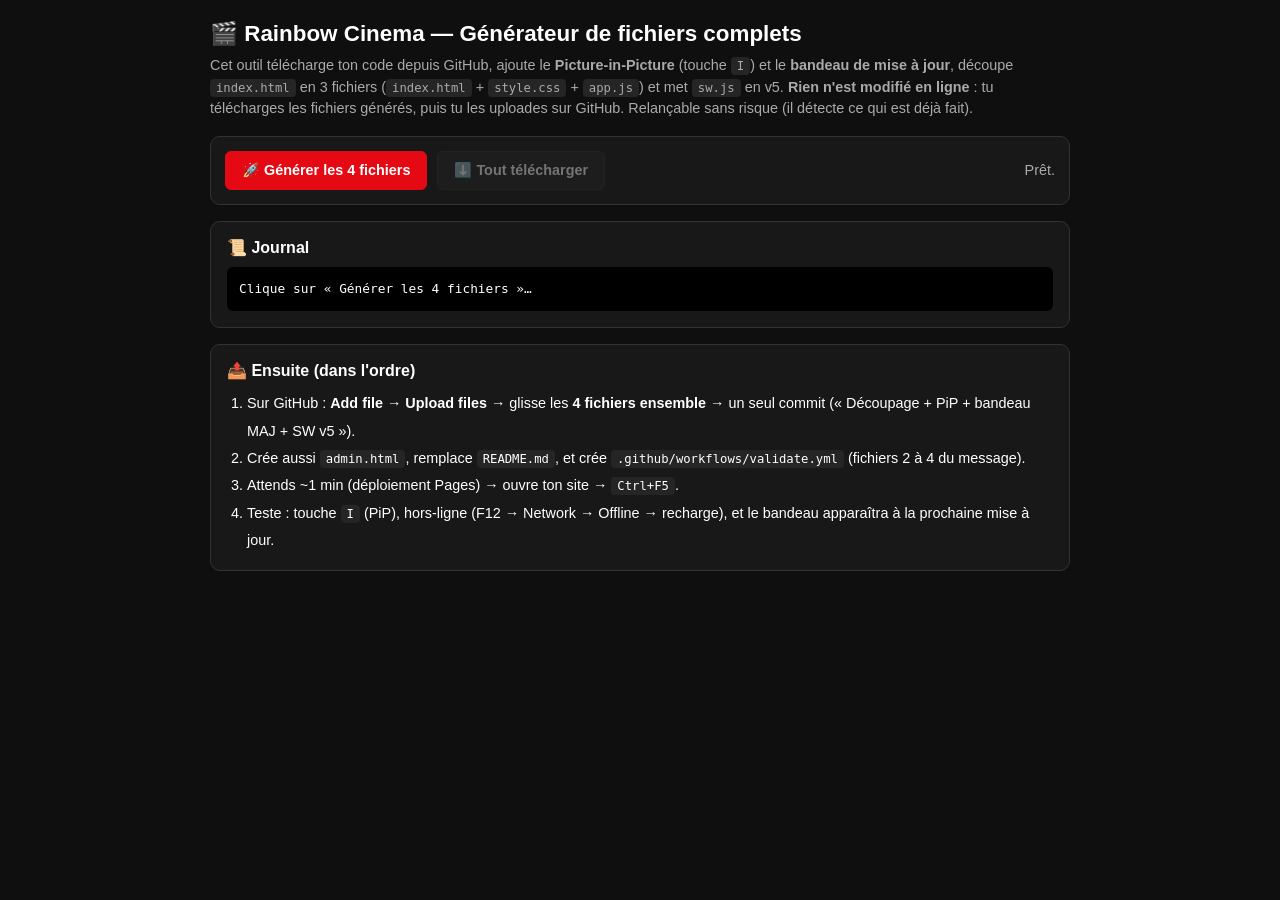
==== commit 73934b72: "Update index.html" ====
--- a/index.html
+++ b/index.html
@@ -3,1716 +3,346 @@
 <head>
 <meta charset="UTF-8">
 <meta name="viewport" content="width=device-width, initial-scale=1.0">
-<title>Rainbow Cinema — Edition Complète</title>
-<meta name="theme-color" content="#e50914">
-<link rel="icon" type="image/svg+xml" href="data:image/svg+xml,<svg xmlns='http://www.w3.org/2000/svg' viewBox='0 0 100 100'><text y='.9em' font-size='90'>🎬</text></svg>">
-<link rel="manifest" href="manifest.webmanifest">
-<link rel="icon" type="image/png" sizes="48x48" href="icons/icon-48.png">
-<link rel="apple-touch-icon" sizes="180x180" href="icons/apple-touch-icon.png">
-<meta name="apple-mobile-web-app-capable" content="yes">
-<meta name="apple-mobile-web-app-title" content="Rainbow Cinema">
-<meta name="apple-mobile-web-app-status-bar-style" content="black-translucent">
+<title>Rainbow Cinema — Générateur de fichiers</title>
 <style>
-:root{--primary:#e50914;--primary-glow:rgba(229,9,20,.4);--bg-dark:#0f0f0f;--bg-card:#181818;--bg-elev:#252525;--text-main:#fff;--text-muted:#aaa;--border:#333}
-[data-theme="light"]{--bg-dark:#f5f5f5;--bg-card:#fff;--bg-elev:#eee;--text-main:#1a1a1a;--text-muted:#666;--border:#ddd}
+:root{--primary:#e50914;--bg:#0f0f0f;--card:#181818;--elev:#252525;--text:#fff;--muted:#aaa;--border:#333}
 *{margin:0;padding:0;box-sizing:border-box}
-body{font-family:-apple-system,BlinkMacSystemFont,"Segoe UI",Roboto,sans-serif;background:var(--bg-dark);color:var(--text-main);padding:20px;max-width:1300px;margin:0 auto;animation:fadeIn .6s ease-out;position:relative;z-index:1;transition:background-color .3s,color .3s}
-@keyframes fadeIn{from{opacity:0;transform:translateY(10px)}to{opacity:1;transform:translateY(0)}}
-@keyframes shimmer{0%{background-position:200% 0}100%{background-position:-200% 0}}
-@keyframes slideUp{from{transform:translate(-50%,100px);opacity:0}to{transform:translate(-50%,0);opacity:1}}
-@keyframes slideDown{from{transform:translate(-50%,0);opacity:1}to{transform:translate(-50%,100px);opacity:0}}
-@keyframes heartBeat{0%{transform:scale(1)}50%{transform:scale(1.3)}100%{transform:scale(1)}}
-@keyframes blink{0%,100%{opacity:1}50%{opacity:.3}}
-@keyframes eq{0%,100%{height:5px}50%{height:20px}}
-@keyframes pulseBtn{0%,100%{box-shadow:0 0 0 0 var(--primary-glow)}50%{box-shadow:0 0 0 10px transparent}}
-@keyframes spin{to{transform:rotate(360deg)}}
-@keyframes loadSlide{0%{left:-45%}100%{left:105%}}
-.ambilight-bg{position:fixed;inset:0;background-size:cover;background-position:center;filter:blur(80px) brightness(.25);z-index:-1;transition:background-image .8s ease-in-out;opacity:0}
-.ambilight-bg.active{opacity:1}
-.top-bar{display:flex;justify-content:space-between;align-items:center;margin-bottom:20px;flex-wrap:wrap;gap:10px}
-.theme-toggle,.settings-btn{background:var(--bg-card);border:1px solid var(--border);color:var(--text-main);padding:8px 16px;border-radius:6px;cursor:pointer;font-size:.9rem;transition:.2s}
-.theme-toggle:hover,.settings-btn:hover{background:var(--bg-elev)}
-.search-container{margin-bottom:20px;position:relative}
-.search-input{width:100%;padding:14px 90px 14px 45px;background:var(--bg-card);border:1px solid var(--border);border-radius:8px;color:var(--text-main);font-size:1rem;outline:none;transition:.3s}
-.search-input:focus{border-color:var(--primary);box-shadow:0 0 20px var(--primary-glow)}
-.search-icon{position:absolute;left:15px;top:50%;transform:translateY(-50%);color:var(--text-muted)}
-.voice-btn{position:absolute;right:52px;top:50%;transform:translateY(-50%);background:none;border:none;color:var(--text-muted);cursor:pointer;font-size:1.2rem}
-.voice-btn:hover{color:var(--primary)}
-.voice-btn.listening{color:var(--primary);animation:blink 1s infinite}
-.search-shortcut{position:absolute;right:15px;top:50%;transform:translateY(-50%);background:var(--bg-elev);color:var(--text-muted);padding:2px 8px;border-radius:4px;font-size:.75rem;border:1px solid var(--border)}
-.continue-watching-section{margin-bottom:30px;display:none}
-.continue-watching-section.visible{display:block;animation:fadeIn .5s ease}
-.section-title{font-size:1.1rem;font-weight:700;margin-bottom:12px;display:flex;align-items:center;gap:8px}
-.horizontal-scroll{display:flex;gap:12px;overflow-x:auto;padding-bottom:15px;scroll-behavior:smooth}
-.horizontal-scroll::-webkit-scrollbar{height:6px}
-.hw-item{min-width:280px;background:var(--bg-card);border-radius:6px;overflow:hidden;cursor:pointer;transition:transform .2s;position:relative;flex-shrink:0}
-.hw-item:hover{transform:scale(1.05);z-index:10}
-.hw-item img{width:100%;aspect-ratio:16/9;object-fit:cover;display:block;background:var(--bg-elev)}
-.hw-progress{position:absolute;bottom:34px;left:0;height:4px;background:var(--primary)}
-.hw-title{padding:8px 10px;font-size:.85rem;white-space:nowrap;overflow:hidden;text-overflow:ellipsis}
-.main-player{background:#000;border-radius:12px;overflow:hidden;box-shadow:0 10px 40px rgba(0,0,0,.8);margin-bottom:20px;border:1px solid var(--border);transition:box-shadow .4s,border-color .4s;position:relative;z-index:100}
-.main-player.cinema-mode{box-shadow:0 0 80px var(--primary-glow);border-color:var(--primary)}
-.main-player.mini-player{position:fixed;bottom:20px;right:20px;width:320px;margin:0;border-radius:8px;z-index:9999}
-.main-player.mini-player video{max-height:180px}
-.main-player.mini-player .video-info{display:none!important}
-.mini-expand{display:none;position:absolute;top:6px;right:6px;z-index:5;background:rgba(0,0,0,.7);color:#fff;border:none;border-radius:6px;padding:4px 8px;cursor:pointer}
-.main-player.mini-player .mini-expand{display:block}
-video{width:100%;height:auto;display:block;max-height:70vh;background:#000}
-.load-bar{position:absolute;top:0;left:0;width:100%;height:3px;z-index:60;display:none;overflow:hidden;pointer-events:none}
-.load-bar.active{display:block}
-.load-bar::after{content:'';position:absolute;top:0;left:-45%;width:45%;height:100%;background:var(--primary);box-shadow:0 0 8px var(--primary-glow);animation:loadSlide 1.1s ease-in-out infinite}
-.load-pill{position:absolute;top:8px;left:8px;z-index:61;display:none;align-items:center;gap:6px;background:rgba(0,0,0,.55);color:#fff;font-size:11px;font-weight:600;padding:3px 10px;border-radius:12px;border:1px solid rgba(255,255,255,.18);backdrop-filter:blur(4px);cursor:pointer;user-select:none}
-.load-pill.active{display:flex}
-.load-pill.err{color:#ffb14a;border-color:rgba(255,177,74,.5)}
-.load-pill .spin{width:10px;height:10px;border:2px solid rgba(255,255,255,.35);border-top-color:var(--primary);border-radius:50%;animation:spin .8s linear infinite;flex-shrink:0}
-.load-pill.err .spin{display:none}
-.load-tip{position:absolute;top:36px;left:8px;z-index:61;display:none;background:rgba(0,0,0,.85);color:#eee;font-size:11px;line-height:1.5;padding:8px 10px;border-radius:8px;max-width:250px;border:1px solid rgba(255,255,255,.12);pointer-events:none}
-.load-tip.active{display:block}
-.video-info{padding:15px 20px;background:var(--bg-card);border-top:1px solid var(--border);display:flex;justify-content:space-between;align-items:center;flex-wrap:wrap;gap:10px}
-.video-info h2{font-size:1.3rem;font-weight:600;flex:1;min-width:200px}
-.badge-resume{background:var(--primary);color:#fff;font-size:.75rem;padding:4px 10px;border-radius:4px;display:none;white-space:nowrap;font-weight:600}
-.quick-actions{display:flex;gap:10px;margin-bottom:20px;flex-wrap:wrap;align-items:center}
-.btn-action{background:var(--bg-elev);color:var(--text-main);border:none;padding:10px 18px;border-radius:6px;cursor:pointer;font-weight:600;font-size:.9rem;transition:.2s;display:flex;align-items:center;gap:6px}
-.btn-action:hover{filter:brightness(1.25);transform:translateY(-1px)}
-.btn-primary{background:var(--primary);color:#fff}
-#castBtn{background:linear-gradient(135deg,#4285f4,#34a853);color:#fff}
-#castBtn.casting{background:linear-gradient(135deg,#34a853,#0f9d58);box-shadow:0 0 16px rgba(52,168,83,.6)}
-#radioBtn.radio-active{background:linear-gradient(135deg,var(--primary),#ff6b35);color:#fff;animation:pulseBtn 2s infinite}
-.stats-display{color:var(--text-muted);font-size:.85rem;margin-left:auto}
-.radio-panel{display:none;background:var(--bg-card);border:1px solid var(--border);border-radius:10px;padding:16px;margin-bottom:22px}
-.radio-panel.open{display:block;animation:fadeIn .3s ease}
-.radio-top{display:flex;align-items:center;gap:14px;margin-bottom:14px;flex-wrap:wrap}
-.radio-power{background:var(--primary);color:#fff;border:none;padding:10px 18px;border-radius:6px;cursor:pointer;font-weight:700;min-width:110px}
-.radio-power:hover{filter:brightness(1.2)}
-.radio-now{font-size:.95rem;font-weight:600;flex:1;min-width:160px}
-.equalizer{display:flex;gap:3px;align-items:flex-end;height:20px;opacity:0;transition:.3s}
-.equalizer.on{opacity:1}
-.equalizer span{width:4px;background:var(--primary);border-radius:2px;animation:eq 1s ease-in-out infinite}
-.equalizer span:nth-child(2){animation-delay:.15s}
-.equalizer span:nth-child(3){animation-delay:.3s}
-.equalizer span:nth-child(4){animation-delay:.45s}
-.radio-stations{display:flex;flex-wrap:wrap;gap:8px;margin-bottom:14px}
-.station-chip{background:var(--bg-elev);border:1px solid var(--border);border-radius:20px;padding:7px 14px;cursor:pointer;font-size:.85rem;display:flex;gap:7px;align-items:center;transition:.2s;color:var(--text-main)}
-.station-chip:hover{border-color:var(--primary);transform:translateY(-1px)}
-.station-chip.active{background:var(--primary);color:#fff;border-color:var(--primary)}
-.station-genre{opacity:.6;font-size:.7rem}
-.station-del{margin-left:2px;opacity:.7;font-weight:700}
-.station-del:hover{opacity:1}
-.radio-custom{display:flex;gap:8px;margin-bottom:14px;flex-wrap:wrap}
-.radio-custom input{flex:1;min-width:220px;background:var(--bg-elev);border:1px solid var(--border);border-radius:6px;padding:9px 12px;color:var(--text-main);outline:none}
-.radio-custom input:focus{border-color:var(--primary)}
-.mixer-row{display:flex;align-items:center;gap:12px;margin-bottom:8px;font-size:.88rem;flex-wrap:wrap}
-.mixer-row>span{min-width:180px}
-.mixer-row input[type=range]{flex:1;min-width:130px;accent-color:var(--primary)}
-.mixer-row select{background:var(--bg-elev);color:var(--text-main);border:1px solid var(--border);border-radius:6px;padding:5px 8px}
-.video-list-header{display:flex;justify-content:space-between;align-items:center;margin-bottom:15px;border-bottom:1px solid var(--border);padding-bottom:10px;gap:10px;flex-wrap:wrap}
-.filter-tabs{display:flex;gap:10px;flex-wrap:wrap}
-.filter-tab{background:none;border:1px solid var(--border);color:var(--text-muted);padding:6px 14px;border-radius:20px;cursor:pointer;font-size:.85rem;transition:.2s}
-.filter-tab.active,.filter-tab:hover{background:var(--text-main);color:var(--bg-dark);border-color:var(--text-main)}
-.video-grid{display:grid;grid-template-columns:repeat(auto-fill,minmax(220px,1fr));gap:20px}
-.video-item{background:var(--bg-card);border-radius:8px;overflow:hidden;cursor:pointer;transition:.2s;position:relative}
-.video-item:hover{transform:translateY(-6px);box-shadow:0 12px 24px rgba(0,0,0,.6)}
-.video-item.active{outline:2px solid var(--primary);outline-offset:2px}
-.video-item.focused{outline:3px solid var(--text-main);outline-offset:2px}
-.thumb-wrap{position:relative;aspect-ratio:16/9;background:var(--bg-elev);overflow:hidden}
-.video-item img{width:100%;height:100%;object-fit:cover;display:block;transition:transform .3s}
-.video-item:hover img{transform:scale(1.05)}
-.thumb-flag{position:absolute;bottom:6px;left:6px;background:rgba(0,0,0,.65);color:#fff;font-size:.65rem;padding:2px 6px;border-radius:4px;opacity:0;transition:.2s}
-.video-item:hover .thumb-flag{opacity:1}
-.fav-btn{position:absolute;top:8px;right:8px;background:rgba(0,0,0,.7);border:none;color:#fff;width:32px;height:32px;border-radius:50%;cursor:pointer;display:flex;align-items:center;justify-content:center;font-size:1.1rem;transition:.2s;z-index:5;opacity:0}
-.video-item:hover .fav-btn{opacity:1}
-.fav-btn.is-fav{color:var(--primary);opacity:1;animation:heartBeat .3s ease}
-.progress-bar{position:absolute;bottom:0;left:0;height:4px;background:var(--primary);width:0;transition:width .3s;z-index:2}
-.video-item .title{padding:12px;font-size:.9rem;font-weight:500;display:-webkit-box;-webkit-line-clamp:2;-webkit-box-orient:vertical;overflow:hidden;line-height:1.3}
-.loading-state,.error-state,.empty-state{text-align:center;padding:40px;color:var(--text-muted);grid-column:1/-1}
-.skeleton{background:linear-gradient(90deg,var(--bg-card) 25%,var(--bg-elev) 50%,var(--bg-card) 75%);background-size:200% 100%;animation:shimmer 1.5s infinite linear;border-radius:8px;height:180px}
-.toast{position:fixed;bottom:30px;left:50%;transform:translateX(-50%);background:var(--bg-card);color:var(--text-main);padding:12px 24px;border-radius:8px;border-left:4px solid var(--primary);z-index:10000;animation:slideUp .3s ease;font-weight:500;box-shadow:0 10px 30px rgba(0,0,0,.5);max-width:90vw}
-.custom-context-menu{position:absolute;background:var(--bg-elev);border:1px solid var(--border);border-radius:8px;padding:8px 0;min-width:190px;box-shadow:0 10px 30px rgba(0,0,0,.8);z-index:10001;display:none}
-.context-item{padding:10px 16px;cursor:pointer;font-size:.9rem;display:flex;align-items:center;gap:10px}
-.context-item:hover{background:var(--primary);color:#fff}
-.modal-overlay{position:fixed;inset:0;background:rgba(0,0,0,.8);z-index:10002;display:none;justify-content:center;align-items:center}
-.modal-overlay.active{display:flex}
-.modal{background:var(--bg-card);padding:30px;border-radius:12px;max-width:520px;width:90%;max-height:85vh;overflow-y:auto;border:1px solid var(--border)}
-.modal h3{margin-bottom:20px}
-.modal-section{margin-bottom:22px}
-.modal-section label{display:block;margin-bottom:8px;color:var(--text-muted);font-size:.9rem}
-.color-picker{display:flex;gap:10px;flex-wrap:wrap}
-.color-option{width:40px;height:40px;border-radius:50%;cursor:pointer;border:3px solid transparent;transition:.2s}
-.color-option:hover{transform:scale(1.1)}
-.color-option.active{border-color:var(--text-main)}
-.modal-btn{background:var(--primary);color:#fff;border:none;padding:10px 20px;border-radius:6px;cursor:pointer;font-weight:600;margin:0 8px 8px 0}
-.modal-btn.secondary{background:var(--bg-elev);color:var(--text-main)}
-.switch-row{display:flex;align-items:center;gap:10px;margin-bottom:8px;font-size:.9rem}
-.notes-panel{position:fixed;right:-420px;top:0;width:400px;height:100%;background:var(--bg-card);border-left:1px solid var(--border);transition:right .3s;z-index:9998;padding:20px;overflow-y:auto}
-.notes-panel.open{right:0}
-.note-item{background:var(--bg-elev);padding:12px;border-radius:6px;margin-bottom:10px;cursor:pointer;position:relative}
-.note-del{position:absolute;top:8px;right:8px;background:none;border:none;color:var(--text-muted);cursor:pointer}
-.note-time{color:var(--primary);font-size:.85rem;font-weight:600}
-.note-text{margin-top:5px;font-size:.9rem;word-break:break-word}
-::-webkit-scrollbar{width:8px}
-::-webkit-scrollbar-track{background:var(--bg-dark)}
-::-webkit-scrollbar-thumb{background:#444;border-radius:4px}
-@media(max-width:600px){
-body{padding:10px}
-.video-grid{grid-template-columns:repeat(2,1fr);gap:12px}
-.video-info{flex-direction:column;align-items:flex-start}
-.quick-actions{justify-content:center}
-.stats-display{margin-left:0;width:100%;text-align:center}
-.search-shortcut{display:none}
-.main-player.mini-player{width:160px;bottom:10px;right:10px}
-.main-player.mini-player video{max-height:90px}
-.notes-panel{width:100%;right:-100%}
-}
+body{font-family:-apple-system,BlinkMacSystemFont,"Segoe UI",Roboto,sans-serif;background:var(--bg);color:var(--text);padding:20px;max-width:900px;margin:0 auto}
+h1{font-size:1.4rem;margin-bottom:8px}
+h2{font-size:1rem;margin-bottom:10px}
+.sub{color:var(--muted);font-size:.9rem;margin-bottom:16px;line-height:1.5}
+.bar{display:flex;gap:10px;align-items:center;flex-wrap:wrap;background:var(--card);border:1px solid var(--border);border-radius:10px;padding:14px;margin-bottom:16px}
+button{background:var(--elev);color:var(--text);border:1px solid var(--border);padding:10px 16px;border-radius:6px;cursor:pointer;font-weight:600;font-size:.9rem}
+button:hover{filter:brightness(1.25)}
+button:disabled{opacity:.4;cursor:not-allowed}
+button.primary{background:var(--primary);border-color:var(--primary);color:#fff}
+#status{color:var(--muted);font-size:.9rem;margin-left:auto}
+.card{background:var(--card);border:1px solid var(--border);border-radius:10px;padding:16px;margin-bottom:16px}
+#log{background:#000;border-radius:6px;padding:12px;font-size:.8rem;line-height:1.6;white-space:pre-wrap;max-height:300px;overflow-y:auto;font-family:monospace}
+.file-card{display:flex;gap:10px;align-items:center;background:var(--card);border:1px solid var(--border);border-radius:10px;padding:12px 16px;margin-bottom:10px;flex-wrap:wrap}
+.file-name{font-weight:700;flex:1;min-width:200px}
+input[type=file]{color:var(--muted);font-size:.85rem;margin:6px 0}
+ol{margin-left:20px;line-height:1.9;font-size:.9rem}
+code{background:var(--elev);padding:2px 6px;border-radius:4px;font-size:.85em}
 </style>
 </head>
 <body>
-
-<div class="ambilight-bg" id="ambilightBg"></div>
-
-<div class="top-bar">
-    <h1 style="font-size:1.5rem;font-weight:700">🎬 Rainbow Cinema</h1>
-    <div style="display:flex;gap:10px">
-        <button class="theme-toggle" onclick="toggleTheme()">🌓 Thème</button>
-        <button class="settings-btn" onclick="openSettings()">⚙️ Paramètres</button>
-    </div>
+<h1>🎬 Rainbow Cinema — Générateur de fichiers complets</h1>
+<p class="sub">Cet outil télécharge ton code depuis GitHub, ajoute le <b>Picture-in-Picture</b> (touche <code>I</code>) et le <b>bandeau de mise à jour</b>, découpe <code>index.html</code> en 3 fichiers (<code>index.html</code> + <code>style.css</code> + <code>app.js</code>) et met <code>sw.js</code> en v5. <b>Rien n'est modifié en ligne</b> : tu télécharges les fichiers générés, puis tu les uploades sur GitHub. Relançable sans risque (il détecte ce qui est déjà fait).</p>
+
+<div class="bar">
+  <button id="goBtn" class="primary">🚀 Générer les 4 fichiers</button>
+  <button id="dlAllBtn" disabled>⬇️ Tout télécharger</button>
+  <span id="status">Prêt.</span>
 </div>
 
-<div class="search-container">
-    <span class="search-icon">🔍</span>
-    <input type="text" id="searchInput" class="search-input" placeholder="Rechercher un titre..." autocomplete="off">
-    <button class="voice-btn" id="voiceBtn" onclick="startVoiceSearch()" title="Recherche vocale">🎙️</button>
-    <span class="search-shortcut">Ctrl K</span>
+<div class="card">
+  <h2>📜 Journal</h2>
+  <pre id="log">Clique sur « Générer les 4 fichiers »…</pre>
+  <div id="manualBox" hidden style="margin-top:12px">
+    <p class="sub">Le téléchargement automatique a échoué (réseau/CORS). Charge tes fichiers manuellement :</p>
+    <label>index.html : <input type="file" id="manualIndex" accept=".html"></label><br>
+    <label>sw.js (optionnel) : <input type="file" id="manualSw" accept=".js"></label><br>
+    <button id="manualGo">Générer depuis ces fichiers</button>
+  </div>
 </div>
 
-<div class="continue-watching-section" id="continueSection">
-    <div class="section-title">▶ Reprendre la lecture</div>
-    <div class="horizontal-scroll" id="continueScroll"></div>
+<div id="files"></div>
+
+<div class="card">
+  <h2>📤 Ensuite (dans l'ordre)</h2>
+  <ol>
+    <li>Sur GitHub : <b>Add file → Upload files</b> → glisse les <b>4 fichiers ensemble</b> → un seul commit (« Découpage + PiP + bandeau MAJ + SW v5 »).</li>
+    <li>Crée aussi <code>admin.html</code>, remplace <code>README.md</code>, et crée <code>.github/workflows/validate.yml</code> (fichiers 2 à 4 du message).</li>
+    <li>Attends ~1 min (déploiement Pages) → ouvre ton site → <code>Ctrl+F5</code>.</li>
+    <li>Teste : touche <code>I</code> (PiP), hors-ligne (F12 → Network → Offline → recharge), et le bandeau apparaîtra à la prochaine mise à jour.</li>
+  </ol>
 </div>
 
-<div class="main-player" id="mainPlayer">
-    <button class="mini-expand" onclick="sortirMiniPlayer()" title="Revenir au lecteur">⤢</button>
-    <div class="load-bar" id="loadBar"></div>
-    <div class="load-pill" id="loadPill" onclick="document.getElementById('loadTip').classList.toggle('active')">
-        <span class="spin"></span><span id="loadPillText">chargement…</span>
-    </div>
-    <div class="load-tip" id="loadTip"></div>
-    <video id="mainVideo" controls playsinline x-webkit-airplay="allow" preload="metadata"></video>
-    <div class="video-info">
-        <h2 id="mainTitle">Chargement de votre bibliothèque...</h2>
-        <span class="badge-resume" id="resumeBadge">▶ Reprendre</span>
-        <button class="btn-action" onclick="toggleCinemaMode()" title="Mode Cinéma (C)">🎬 Cinéma</button>
-    </div>
-</div>
-
-<div class="quick-actions">
-    <button class="btn-action btn-primary" onclick="jouerVideoAleatoire()">🎲 Aléatoire</button>
-    <button class="btn-action" onclick="genererLienPartage()">🔗 Partager</button>
-    <button class="btn-action" id="castBtn" onclick="casterVideo()" title="Diffuser sur un écran (K)">📺 Caster</button>
-    <button class="btn-action" id="radioBtn" onclick="toggleRadioPanel()" title="Radio en fond sonore (P)">📻 Radio</button>
-    <button class="btn-action" onclick="showStats()">📊 Stats</button>
-    <button class="btn-action" onclick="toggleABLoop('a')">🔵 A</button>
-    <button class="btn-action" onclick="toggleABLoop('b')">🔴 B</button>
-    <button class="btn-action" onclick="toggleNotesPanel()">📝 Notes</button>
-    <div class="stats-display" id="statsDisplay">📊 Calcul des stats...</div>
-</div>
-
-<div class="radio-panel" id="radioPanel">
-    <div class="radio-top">
-        <button class="radio-power" id="radioPower" onclick="toggleRadio()">▶ Écouter</button>
-        <span class="radio-now" id="radioNow">Choisissez une station</span>
-        <div class="equalizer" id="radioEq"><span></span><span></span><span></span><span></span></div>
-    </div>
-    <div class="radio-stations" id="radioStations"></div>
-    <div class="radio-custom">
-        <input type="url" id="radioCustomUrl" placeholder="Ajouter un flux personnalisé (https://exemple.com/stream.mp3)">
-        <button class="btn-action" onclick="playCustomStation()">+ Ajouter / Lire</button>
-    </div>
-    <div class="radio-mixers">
-        <div class="mixer-row">
-            <span>📻 Volume radio</span>
-            <input type="range" id="radioVolume" min="0" max="100" value="80" oninput="setRadioVolume(this.value)">
-        </div>
-        <div class="mixer-row">
-            <span>🎬 Volume vidéo (mix)</span>
-            <input type="range" id="videoMixVolume" min="0" max="100" value="0" oninput="setVideoMixVolume(this.value)">
-        </div>
-        <div class="mixer-row">
-            <span>😴 Arrêt auto de la radio</span>
-            <select id="sleepTimer" onchange="setSleepTimer(this.value)">
-                <option value="0">Jamais</option>
-                <option value="15">Dans 15 min</option>
-                <option value="30">Dans 30 min</option>
-                <option value="60">Dans 1 h</option>
-            </select>
-        </div>
-    </div>
-</div>
-<audio id="radioPlayer" preload="none"></audio>
-
-<div class="video-list-header">
-    <span id="libraryCount">📁 Bibliothèque</span>
-    <div class="filter-tabs">
-        <button class="filter-tab active" data-filter="all" onclick="filtrer('all',this)">Toutes</button>
-        <button class="filter-tab" data-filter="favorites" onclick="filtrer('favorites',this)">❤️ Favoris</button>
-        <button class="filter-tab" data-filter="unwatched" onclick="filtrer('unwatched',this)">🆕 Non vues</button>
-    </div>
-</div>
-
-<div class="video-grid" id="videoGrid">
-    <div class="skeleton"></div><div class="skeleton"></div><div class="skeleton"></div>
-    <div class="skeleton"></div><div class="skeleton"></div><div class="skeleton"></div>
-</div>
-
-<div class="custom-context-menu" id="contextMenu">
-    <div class="context-item" onclick="contextAction('play')">▶ Lire maintenant</div>
-    <div class="context-item" onclick="contextAction('fav')">❤️ Favori</div>
-    <div class="context-item" onclick="contextAction('copy')">🔗 Copier le lien</div>
-    <div class="context-item" onclick="contextAction('cast')">📺 Caster ce titre</div>
-    <div class="context-item" onclick="contextAction('thumb')">🖼️ Régénérer la vignette</div>
-</div>
-
-<div class="modal-overlay" id="settingsModal">
-    <div class="modal">
-        <h3>⚙️ Paramètres</h3>
-        <div class="modal-section">
-            <label>🎨 Couleur principale</label>
-            <div class="color-picker">
-                <div class="color-option active" style="background:#e50914" onclick="changeColor('#e50914',this)"></div>
-                <div class="color-option" style="background:#0088cc" onclick="changeColor('#0088cc',this)"></div>
-                <div class="color-option" style="background:#9b59b6" onclick="changeColor('#9b59b6',this)"></div>
-                <div class="color-option" style="background:#27ae60" onclick="changeColor('#27ae60',this)"></div>
-                <div class="color-option" style="background:#f39c12" onclick="changeColor('#f39c12',this)"></div>
-            </div>
-        </div>
-        <div class="modal-section">
-            <label>🖼️ Vignettes</label>
-            <div class="switch-row">
-                <input type="checkbox" id="autoThumbSwitch" checked onchange="toggleAutoThumb(this.checked)">
-                <span>Générer depuis la vidéo si Archive.org n'en fournit pas</span>
-            </div>
-            <div style="color:var(--text-muted);font-size:.8rem;margin-bottom:10px" id="thumbCacheInfo">Cache : calcul…</div>
-            <button class="modal-btn secondary" onclick="viderCacheVignettes()">🗑️ Vider le cache des vignettes</button>
-        </div>
-        <div class="modal-section">
-            <label>💾 Sauvegardes</label>
-            <button class="modal-btn" onclick="exportData()">📤 Exporter</button>
-            <button class="modal-btn secondary" onclick="document.getElementById('importFile').click()">📥 Importer</button>
-            <input type="file" id="importFile" accept=".json" style="display:none" onchange="importData(event)">
-        </div>
-        <div class="modal-section">
-            <label>⚠️ Réinitialisation</label>
-            <button class="modal-btn secondary" onclick="resetAllData()">Effacer toutes les données</button>
-        </div>
-        <div style="margin-top:20px;text-align:right">
-            <button class="modal-btn" onclick="closeSettings()">Fermer</button>
-        </div>
-    </div>
-</div>
-
-<div class="notes-panel" id="notesPanel">
-    <h3>📝 Mes Notes</h3>
-    <button class="btn-action" onclick="addNote()" style="margin:10px 0;width:100%">+ Ajouter une note ici</button>
-    <div id="notesList"></div>
-</div>
-
 <script>
-const CONFIG = {
-    ARCHIVE_USERNAME: "Mikeboy58",
-    MAX_VIDEOS: 100,
-    META_CONCURRENCY: 3,
-    THUMB_CONCURRENCY: 1,
-    THUMB_SEEK_RATIO: 0.12,
-    META_TTL: 1000 * 60 * 60 * 12,
-    MAX_RETRIES: 3,
-    RETRY_DELAYS: [1000, 2000, 4000],
-    PROXY_URLS: ['https://corsproxy.io/?', 'https://api.allorigins.win/raw?url='],
-    BUFFER_MIN_S: 5,
-    BUFFER_MAX_S: 20,
-    BUFFER_RATIO: 0.08,
-    BUFFER_TIMEOUT_MS: 12000
-};
-
-const state = {
-    allVideos: [], visible: [], currentIndex: -1, filter: 'all', query: '', focusIndex: -1,
-    favorites: JSON.parse(localStorage.getItem('myFavorites') || '[]'),
-    speeds: [0.5, 1, 1.25, 1.5, 2], speedIndex: 1,
-    abLoop: { a: null, b: null, active: false },
-    contextTarget: null, ready: false, wakeLock: null,
-    autoThumb: localStorage.getItem('autoThumb') !== '0',
-    watchedSeconds: 0, lastTick: null, retryCount: 0
-};
-
+'use strict';
 const $ = id => document.getElementById(id);
-const video = $('mainVideo');
-
-function escapeHtml(s) {
-    return String(s ?? '').replace(/[&<>"']/g, c =>
-        ({ '&': '&amp;', '<': '&lt;', '>': '&gt;', '"': '&quot;', "'": '&#39;' }[c]));
-}
-function encodePath(name) { return String(name).split('/').map(encodeURIComponent).join('/'); }
-function fileUrl(identifier, name) {
-    return `https://archive.org/download/${encodeURIComponent(identifier)}/${encodePath(name)}`;
-}
-function formatTime(sec) {
-    sec = Number(sec);
-    if (!isFinite(sec) || sec < 0) return "0m 00s";
-    const h = Math.floor(sec / 3600), m = Math.floor((sec % 3600) / 60), s = Math.floor(sec % 60);
-    return (h ? h + 'h ' : '') + m + 'm ' + String(s).padStart(2, '0') + 's';
-}
-function showToast(msg, duree = 3000) {
-    document.querySelectorAll('.toast').forEach(t => t.remove());
-    const t = document.createElement('div');
-    t.className = 'toast';
-    t.textContent = msg;
-    document.body.appendChild(t);
-    setTimeout(() => { t.style.animation = 'slideDown .3s ease forwards'; setTimeout(() => t.remove(), 300); }, duree);
-}
-async function pool(items, limit, worker) {
-    const out = new Array(items.length);
-    let i = 0;
-    await Promise.all(Array.from({ length: Math.min(limit, items.length) }, async () => {
-        while (i < items.length) { const idx = i++; try { out[idx] = await worker(items[idx], idx); } catch { out[idx] = null; } }
-    }));
-    return out;
-}
-function debounce(fn, ms) { let t; return (...a) => { clearTimeout(t); t = setTimeout(() => fn(...a), ms); }; }
-
-function placeholderFor(title) {
-    let hash = 0;
-    const str = String(title || '?');
-    for (let i = 0; i < str.length; i++) hash = (hash * 31 + str.charCodeAt(i)) >>> 0;
-    const hue = hash % 360;
-    const initials = (str.replace(/[^\p{L}\p{N} ]/gu, '').trim().split(/\s+/).slice(0, 2)
-        .map(w => w[0] || '').join('') || '?').toUpperCase();
-    const svg = `<svg xmlns="http://www.w3.org/2000/svg" viewBox="0 0 320 180">
-<defs><linearGradient id="g" x1="0" y1="0" x2="1" y2="1">
-<stop offset="0" stop-color="hsl(${hue},45%,22%)"/><stop offset="1" stop-color="hsl(${(hue + 60) % 360},55%,12%)"/>
-</linearGradient></defs>
-<rect width="320" height="180" fill="url(#g)"/>
-<text x="160" y="105" font-family="sans-serif" font-size="56" font-weight="700" fill="hsl(${hue},60%,70%)" text-anchor="middle" opacity=".85">${escapeHtml(initials)}</text>
-<text x="160" y="150" font-family="sans-serif" font-size="13" fill="#ffffff" text-anchor="middle" opacity=".35">aperçu indisponible</text>
-</svg>`;
-    return 'data:image/svg+xml;charset=utf-8,' + encodeURIComponent(svg);
-}
-
-function versLienStable(url) {
-    const m = String(url).match(/\/(?:items|download)\/([^/?#]+)\/(.+)$/);
-    return m ? `https://archive.org/download/${m[1]}/${m[2]}` : null;
-}
-
-/* ---------- Indicateur compact ---------- */
-function afficherChargement(texte, detail = '', retry = '') {
-    const pill = $('loadPill'), bar = $('loadBar'), tip = $('loadTip');
-    if (!pill) return;
-    bar.classList.add('active');
-    pill.classList.add('active');
-    pill.classList.remove('err');
-    const m = String(retry).match(/(\d+)\s*\/\s*(\d+)/);
-    $('loadPillText').textContent = m ? `essai ${m[1]}/${m[2]}` : 'chargement…';
-    tip.innerHTML = `<b>${escapeHtml(texte)}</b>` +
-        (detail ? `<br>${escapeHtml(detail)}` : '') +
-        (retry ? `<br>${escapeHtml(retry)}` : '');
-    pill.title = texte + (detail ? ' — ' + detail : '');
-}
-function afficherTampon(buf, target) {
-    const pill = $('loadPill'), bar = $('loadBar');
-    if (!pill) return;
-    bar.classList.add('active');
-    pill.classList.add('active');
-    pill.classList.remove('err');
-    $('loadPillText').textContent = `tampon ${Math.floor(buf)}s/${Math.floor(target)}s`;
-}
-function masquerChargement() {
-    $('loadBar')?.classList.remove('active');
-    $('loadPill')?.classList.remove('active', 'err');
-    $('loadTip')?.classList.remove('active');
-}
-function chargementErreur(msg) {
-    const pill = $('loadPill');
-    if (!pill) return;
-    $('loadBar').classList.remove('active');
-    pill.classList.add('active', 'err');
-    $('loadPillText').textContent = 'erreur';
-    $('loadTip').innerHTML = `<b>❌ ${escapeHtml(msg)}</b>`;
-    setTimeout(masquerChargement, 4000);
-}
-
-/* ---------- Buffer anti-saccades ---------- */
-function bufferedAhead() {
-    try {
-        for (let i = 0; i < video.buffered.length; i++) {
-            if (video.buffered.start(i) <= video.currentTime && video.buffered.end(i) >= video.currentTime) {
-                return video.buffered.end(i) - video.currentTime;
-            }
-        }
-    } catch {}
-    return 0;
-}
-function attendreBufferAvantLecture() {
-    return new Promise(resolve => {
-        if (!isFinite(video.duration) || video.duration <= 0) { masquerChargement(); return resolve(); }
-        const target = Math.max(CONFIG.BUFFER_MIN_S, Math.min(CONFIG.BUFFER_MAX_S, video.duration * CONFIG.BUFFER_RATIO));
-        let settled = false;
-        const finish = () => {
-            if (settled) return;
-            settled = true;
-            video.removeEventListener('progress', check);
-            video.removeEventListener('canplay', check);
-            clearTimeout(timeout);
-            masquerChargement();
-            resolve();
-        };
-        const check = () => {
-            const buf = bufferedAhead();
-            if (buf >= target || video.readyState >= 4) finish();
-            else afficherTampon(buf, target);
-        };
-        const timeout = setTimeout(finish, CONFIG.BUFFER_TIMEOUT_MS);
-        video.addEventListener('progress', check);
-        video.addEventListener('canplay', check);
-        check();
-    });
-}
-
-/* ---------- Retry + fallback ---------- */
-async function testerURL(url, timeout = 5000) {
-    try {
-        const controller = new AbortController();
-        const timeoutId = setTimeout(() => controller.abort(), timeout);
-        const response = await fetch(url, { method: 'HEAD', mode: 'no-cors', cache: 'no-cache', signal: controller.signal });
-        clearTimeout(timeoutId);
-        return response.ok || response.type === 'opaque';
-    } catch (e) { return false; }
-}
-function genererURLsFallback(urlBase) {
-    const urls = [];
-    const stable = versLienStable(urlBase);
-    if (stable) urls.push({ url: stable, type: 'stable', priority: 1 });
-    urls.push({ url: urlBase, type: 'direct', priority: 2 });
-    CONFIG.PROXY_URLS.forEach((proxy, i) => {
-        urls.push({ url: proxy + encodeURIComponent(stable || urlBase), type: 'proxy', priority: 3 + i });
-    });
-    return urls.sort((a, b) => a.priority - b.priority);
-}
-async function chargerVideoAvecRetry(urls, index = 0) {
-    if (index >= urls.length) {
-        chargementErreur('Vidéo injoignable (serveur Archive.org indisponible ou CORS)');
-        return false;
-    }
-    const { url, type } = urls[index];
-    const attempt = state.retryCount + 1;
-    let typeText = 'URL stable';
-    if (type === 'direct') typeText = 'Serveur direct';
-    if (type === 'proxy') typeText = 'Proxy CORS';
-
-    afficherChargement('Chargement de la vidéo...', `Méthode ${index + 1}/${urls.length} : ${typeText}`, `Tentative ${attempt}/${CONFIG.MAX_RETRIES}`);
-
-    try {
-        if (type === 'direct') {
-            const accessible = await testerURL(url, 3000);
-            if (!accessible) {
-                state.retryCount = 0;
-                return chargerVideoAvecRetry(urls, index + 1);
-            }
-        }
-        return new Promise((resolve) => {
-            const onLoadStart = () => afficherChargement('Connexion établie !', `Via ${typeText}`, 'Chargement des métadonnées...');
-            const onLoadedMetadata = () => {
-                video.removeEventListener('loadstart', onLoadStart);
-                video.removeEventListener('loadedmetadata', onLoadedMetadata);
-                video.removeEventListener('error', onError);
-                resolve(true);
-            };
-            const onError = () => {
-                video.removeEventListener('loadstart', onLoadStart);
-                video.removeEventListener('loadedmetadata', onLoadedMetadata);
-                video.removeEventListener('error', onError);
-                const err = video.error;
-                if (err && err.code === MediaError.MEDIA_ERR_ABORTED) { resolve(false); return; }
-                let errorType = 'inconnue';
-                if (err) {
-                    errorType = {
-                        [MediaError.MEDIA_ERR_NETWORK]: 'réseau (403/404)',
-                        [MediaError.MEDIA_ERR_DECODE]: 'codec non supporté',
-                        [MediaError.MEDIA_ERR_SRC_NOT_SUPPORTED]: 'fichier introuvable ou CORS'
-                    }[err.code] || 'inconnue';
-                }
-                if (state.retryCount < CONFIG.MAX_RETRIES) {
-                    state.retryCount++;
-                    const delay = CONFIG.RETRY_DELAYS[state.retryCount - 1] || 2000;
-                    afficherChargement(`Erreur ${errorType}`, `Nouvelle tentative dans ${delay / 1000}s...`, `Tentative ${attempt + 1}/${CONFIG.MAX_RETRIES}`);
-                    setTimeout(() => chargerVideoAvecRetry(urls, index).then(resolve), delay);
-                } else {
-                    state.retryCount = 0;
-                    chargerVideoAvecRetry(urls, index + 1).then(resolve);
-                }
-            };
-            video.addEventListener('loadstart', onLoadStart);
-            video.addEventListener('loadedmetadata', onLoadedMetadata);
-            video.addEventListener('error', onError);
-            video.src = url;
-            video.load();
-        });
-    } catch (e) {
-        state.retryCount = 0;
-        return chargerVideoAvecRetry(urls, index + 1);
-    }
-}
-
-/* ---------- IndexedDB (vignettes + méta) ---------- */
-const Cache = (() => {
-    let dbp = null;
-    function open() {
-        if (dbp) return dbp;
-        dbp = new Promise((res, rej) => {
-            if (!('indexedDB' in window)) return rej(new Error('no idb'));
-            const r = indexedDB.open('rainbow-cinema', 1);
-            r.onupgradeneeded = () => {
-                const db = r.result;
-                if (!db.objectStoreNames.contains('thumbs')) db.createObjectStore('thumbs');
-                if (!db.objectStoreNames.contains('meta')) db.createObjectStore('meta');
-            };
-            r.onsuccess = () => res(r.result);
-            r.onerror = () => rej(r.error);
-        });
-        return dbp;
-    }
-    async function get(store, key) {
-        try {
-            const db = await open();
-            return await new Promise((res, rej) => {
-                const rq = db.transaction(store, 'readonly').objectStore(store).get(key);
-                rq.onsuccess = () => res(rq.result ?? null);
-                rq.onerror = () => rej(rq.error);
-            });
-        } catch { return null; }
-    }
-    async function set(store, key, val) {
-        try {
-            const db = await open();
-            await new Promise((res, rej) => {
-                const tx = db.transaction(store, 'readwrite');
-                tx.objectStore(store).put(val, key);
-                tx.oncomplete = res; tx.onerror = () => rej(tx.error);
-            });
-        } catch {}
-    }
-    async function clear(store) {
-        try {
-            const db = await open();
-            await new Promise(res => {
-                const tx = db.transaction(store, 'readwrite');
-                tx.objectStore(store).clear();
-                tx.oncomplete = res; tx.onerror = res;
-            });
-        } catch {}
-    }
-    async function count(store) {
-        try {
-            const db = await open();
-            return await new Promise(res => {
-                const rq = db.transaction(store, 'readonly').objectStore(store).count();
-                rq.onsuccess = () => res(rq.result); rq.onerror = () => res(0);
-            });
-        } catch { return 0; }
-    }
-    return { get, set, clear, count };
-})();
-
-function getProgress(url) {
-    const raw = localStorage.getItem('progress_' + url);
-    if (!raw) return null;
-    try { if (raw.trim().startsWith('{')) { const o = JSON.parse(raw); return { t: +o.t || 0, d: +o.d || 0 }; } } catch {}
-    return { t: parseFloat(raw) || 0, d: 0 };
-}
-function setProgress(url, t, d) {
-    try { localStorage.setItem('progress_' + url, JSON.stringify({ t: Math.floor(t), d: Math.floor(d || 0) })); } catch {}
-}
-function progressPercent(url) {
-    const p = getProgress(url);
-    if (!p || !p.d || p.t < 5) return 0;
-    return Math.min(100, Math.round((p.t / p.d) * 100));
-}
-
-function toggleTheme() {
-    const next = document.documentElement.getAttribute('data-theme') === 'light' ? 'dark' : 'light';
-    document.documentElement.setAttribute('data-theme', next);
-    localStorage.setItem('theme', next);
-    showToast(next === 'light' ? '☀️ Mode clair' : '🌙 Mode sombre');
-}
-function changeColor(color, el) {
-    document.documentElement.style.setProperty('--primary', color);
-    document.documentElement.style.setProperty('--primary-glow', color + '66');
-    document.querySelectorAll('.color-option').forEach(e => e.classList.remove('active'));
-    if (el) el.classList.add('active');
-    localStorage.setItem('primaryColor', color);
-    showToast('🎨 Couleur modifiée');
-}
-(function initTheme() {
-    const t = localStorage.getItem('theme'); if (t) document.documentElement.setAttribute('data-theme', t);
-    const c = localStorage.getItem('primaryColor');
-    if (c) {
-        document.documentElement.style.setProperty('--primary', c);
-        document.documentElement.style.setProperty('--primary-glow', c + '66');
-        document.querySelectorAll('.color-option').forEach(e => {
-            e.classList.toggle('active', e.getAttribute('style').includes(c));
-        });
-    }
-})();
-
-function openSettings() { $('settingsModal').classList.add('active'); majInfoCache(); }
-function closeSettings() { $('settingsModal').classList.remove('active'); }
-$('settingsModal').addEventListener('click', e => { if (e.target.id === 'settingsModal') closeSettings(); });
-function toggleAutoThumb(on) {
-    state.autoThumb = on;
-    localStorage.setItem('autoThumb', on ? '1' : '0');
-    showToast(on ? '🖼️ Génération auto activée' : 'Génération auto désactivée');
-}
-async function majInfoCache() {
-    const n = await Cache.count('thumbs');
-    $('thumbCacheInfo').textContent = `Cache : ${n} vignette(s) en mémoire locale`;
-}
-async function viderCacheVignettes() {
-    await Cache.clear('thumbs');
-    showToast('🗑️ Cache vignettes vidé');
-    majInfoCache();
-    renderGrid();
-}
-function exportData() {
-    const data = {
-        favorites: state.favorites,
-        stats: JSON.parse(localStorage.getItem('viewingStats') || '{}'),
-        progress: {}, notes: {},
-        radio: { custom: Radio.custom, current: Radio.current, volumes: { radio: $('radioVolume').value, mix: $('videoMixVolume').value } }
-    };
-    for (let i = 0; i < localStorage.length; i++) {
-        const k = localStorage.key(i);
-        if (k?.startsWith('progress_')) data.progress[k] = localStorage.getItem(k);
-        if (k?.startsWith('notes_')) data.notes[k] = localStorage.getItem(k);
-    }
-    const blob = new Blob([JSON.stringify(data, null, 2)], { type: 'application/json' });
-    const a = document.createElement('a');
-    a.href = URL.createObjectURL(blob);
-    a.download = `backup-rainbow-${Date.now()}.json`;
-    a.click();
-    setTimeout(() => URL.revokeObjectURL(a.href), 1000);
-    showToast('📤 Données exportées');
-}
-function importData(e) {
-    const file = e.target.files[0]; if (!file) return;
-    const r = new FileReader();
-    r.onload = ev => {
-        try {
-            const d = JSON.parse(ev.target.result);
-            if (d.favorites) { state.favorites = d.favorites; localStorage.setItem('myFavorites', JSON.stringify(d.favorites)); }
-            if (d.stats) localStorage.setItem('viewingStats', JSON.stringify(d.stats));
-            if (d.progress) Object.entries(d.progress).forEach(([k, v]) => localStorage.setItem(k, v));
-            if (d.notes) Object.entries(d.notes).forEach(([k, v]) => localStorage.setItem(k, v));
-            if (d.radio?.custom) { Radio.custom = d.radio.custom; localStorage.setItem('radioCustom', JSON.stringify(d.radio.custom)); }
-            showToast('📥 Données importées');
-            renderGrid(); genererContinueWatching(); afficherStats(); renderStations();
-        } catch { showToast('❌ Fichier invalide'); }
-    };
-    r.readAsText(file);
-    e.target.value = '';
-}
-function resetAllData() {
-    if (!confirm('⚠️ Effacer TOUTES les données (favoris, progression, notes, stats, radio) ?')) return;
-    localStorage.clear();
-    Cache.clear('thumbs'); Cache.clear('meta');
-    showToast('🗑️ Données effacées');
-    setTimeout(() => location.reload(), 600);
-}
-
-const Radio = {
-    stations: [
-        { nom: 'ibizasonica', url: 'https://ibizasonica.streaming-pro.com:8000/ibizasonica', genre: 'Généraliste' },
-        { nom: 'Ibiza Global', url: 'http://ibizaglobalradio.streaming-pro.com:8024/', genre: 'Info' },
-        { nom: 'Pure Ibiza', url: 'http://control.streaming-pro.com:8024/stream.aac', genre: 'Éclectique' },
-        { nom: 'ROCK FM Guns N rose', url: 'http://streams.regenbogen.de/rr-gunsnroses-128-mp3', genre: 'Classique' },
-        { nom: 'Guns N Roses', url: 'https://stream02.pcradio.biz/guns_n_roses-hi', genre: 'Jazz' }
-    ],
-    custom: JSON.parse(localStorage.getItem('radioCustom') || '[]'),
-    current: JSON.parse(localStorage.getItem('radioCurrent') || 'null'),
-    on: false, sleepTimeout: null, prevVideoVolume: 1
-};
-function toggleRadioPanel() {
-    const p = $('radioPanel');
-    p.classList.toggle('open');
-    if (p.classList.contains('open')) renderStations();
-}
-function renderStations() {
-    const box = $('radioStations');
-    box.innerHTML = '';
-    [...Radio.stations, ...Radio.custom].forEach((s, i) => {
-        const chip = document.createElement('button');
-        chip.className = 'station-chip' + (Radio.current?.url === s.url ? ' active' : '');
-        const name = document.createElement('span');
-        name.textContent = s.nom;
-        const genre = document.createElement('span');
-        genre.className = 'station-genre';
-        genre.textContent = s.genre || '';
-        chip.append(name, genre);
-        chip.addEventListener('click', () => selectStation(s));
-        if (i >= Radio.stations.length) {
-            const del = document.createElement('span');
-            del.className = 'station-del';
-            del.textContent = '✕';
-            del.addEventListener('click', e => { e.stopPropagation(); removeCustomStation(i - Radio.stations.length); });
-            chip.appendChild(del);
-        }
-        box.appendChild(chip);
-    });
-}
-function selectStation(station) {
-    Radio.current = station;
-    localStorage.setItem('radioCurrent', JSON.stringify(station));
-    $('radioNow').textContent = '📻 ' + station.nom;
-    renderStations();
-    startRadio();
-}
-async function startRadio() {
-    const player = $('radioPlayer');
-    if (!Radio.current) { showToast('⚠️ Choisissez une station'); return; }
-    if (player.src !== Radio.current.url) player.src = Radio.current.url;
-    player.volume = $('radioVolume').value / 100;
-    $('radioNow').textContent = '⏳ Connexion à ' + Radio.current.nom + '…';
-    try {
-        await player.play();
-        Radio.on = true; activerModeRadio(); majRadioUI();
-        showToast(`📻 ${Radio.current.nom} — vidéo en sourdine`);
-    } catch { Radio.on = false; majRadioUI(); showToast('❌ Impossible de lire cette station'); }
-}
-function stopRadio(silent) {
-    const player = $('radioPlayer');
-    player.pause(); player.removeAttribute('src'); player.load();
-    Radio.on = false; desactiverModeRadio();
-    clearTimeout(Radio.sleepTimeout);
-    $('sleepTimer').value = '0';
-    majRadioUI();
-    if (!silent) showToast('📻 Radio arrêtée — son vidéo restauré');
-}
-function toggleRadio() { Radio.on ? stopRadio() : startRadio(); }
-function activerModeRadio() {
-    Radio.prevVideoVolume = video.volume;
-    video.volume = $('videoMixVolume').value / 100;
-    localStorage.setItem('radioMode', '1');
-}
-function desactiverModeRadio() {
-    video.volume = Radio.prevVideoVolume || 1;
-    localStorage.setItem('radioMode', '0');
-}
-function appliquerMixRadio() {
-    if (localStorage.getItem('radioMode') === '1') video.volume = ($('videoMixVolume').value || 0) / 100;
-}
-function majRadioUI() {
-    $('radioBtn').classList.toggle('radio-active', Radio.on);
-    $('radioPower').textContent = Radio.on ? '⏸ Arrêter' : '▶ Écouter';
-    $('radioEq').classList.toggle('on', Radio.on);
-    if (!Radio.on && Radio.current) $('radioNow').textContent = '⏸ ' + Radio.current.nom + ' (en pause)';
-    if (!Radio.on && !Radio.current) $('radioNow').textContent = 'Choisissez une station';
-}
-function setRadioVolume(v) { $('radioPlayer').volume = v / 100; localStorage.setItem('radioVolume', v); }
-function setVideoMixVolume(v) {
-    localStorage.setItem('videoMixVolume', v);
-    if (localStorage.getItem('radioMode') === '1') video.volume = v / 100;
-}
-function setSleepTimer(min) {
-    clearTimeout(Radio.sleepTimeout);
-    min = parseInt(min);
-    if (!min) return;
-    Radio.sleepTimeout = setTimeout(() => { stopRadio(true); showToast('😴 Radio arrêtée (minuteur)'); }, min * 60000);
-    showToast(`😴 La radio s'arrêtera dans ${min} min`);
-}
-function playCustomStation() {
-    const input = $('radioCustomUrl');
-    const url = input.value.trim();
-    if (!/^https?:\/\/.+/.test(url)) { showToast('⚠️ URL invalide'); return; }
-    let station = Radio.custom.find(s => s.url === url);
-    if (!station) {
-        const defaut = (url.split('/').filter(Boolean).pop() || 'Ma radio').slice(0, 40);
-        const nom = prompt('Nom de la station :', defaut);
-        if (nom === null) return;
-        station = { nom: nom.trim() || defaut, url, genre: 'perso' };
-        Radio.custom.push(station);
-        localStorage.setItem('radioCustom', JSON.stringify(Radio.custom));
-        showToast('✅ Station ajoutée');
-    }
-    input.value = '';
-    selectStation(station);
-}
-function removeCustomStation(i) {
-    Radio.custom.splice(i, 1);
-    localStorage.setItem('radioCustom', JSON.stringify(Radio.custom));
-    renderStations();
-    showToast('🗑️ Station retirée');
-}
-function initRadio() {
-    const rv = localStorage.getItem('radioVolume'); if (rv) $('radioVolume').value = rv;
-    const mv = localStorage.getItem('videoMixVolume'); if (mv) $('videoMixVolume').value = mv;
-    $('autoThumbSwitch').checked = state.autoThumb;
-    if (Radio.current) $('radioNow').textContent = '⏸ ' + Radio.current.nom;
-    renderStations();
-    if (localStorage.getItem('radioMode') === '1') {
-        showToast('📻 Mode radio actif — cliquez sur Écouter pour démarrer', 4500);
-        video.volume = ($('videoMixVolume').value || 0) / 100;
-    }
-    const player = $('radioPlayer');
-    player.addEventListener('playing', () => { if (Radio.current) $('radioNow').textContent = '📻 ' + Radio.current.nom; });
-    player.addEventListener('stalled', () => { if (Radio.on) $('radioNow').textContent = '⏳ Reconnexion…'; });
-    player.addEventListener('error', () => { if (Radio.on) { showToast('❌ Flux radio interrompu'); stopRadio(true); } });
-}
-
-function startVoiceSearch() {
-    const SR = window.SpeechRecognition || window.webkitSpeechRecognition;
-    if (!SR) { showToast('❌ Recherche vocale non supportée'); return; }
-    const rec = new SR();
-    rec.lang = 'fr-FR'; rec.continuous = false; rec.interimResults = false;
-    const btn = $('voiceBtn');
-    btn.classList.add('listening');
-    rec.onresult = ev => {
-        $('searchInput').value = ev.results[0][0].transcript;
-        state.query = ev.results[0][0].transcript.toLowerCase();
-        renderGrid();
-    };
-    rec.onerror = () => showToast('❌ Micro indisponible');
-    rec.onend = () => btn.classList.remove('listening');
-    try { rec.start(); } catch { btn.classList.remove('listening'); }
-}
-
-function lireStats() { return JSON.parse(localStorage.getItem('viewingStats') || '{"totalTime":0,"videosWatched":0,"dailyStats":{}}'); }
-function flushStats() {
-    if (state.watchedSeconds < 1) return;
-    const s = lireStats();
-    s.totalTime = (s.totalTime || 0) + state.watchedSeconds;
-    const today = new Date().toISOString().split('T')[0];
-    s.dailyStats = s.dailyStats || {};
-    s.dailyStats[today] = (s.dailyStats[today] || 0) + state.watchedSeconds;
-    localStorage.setItem('viewingStats', JSON.stringify(s));
-    state.watchedSeconds = 0;
-    afficherStats();
-}
-function compterVideoVue() {
-    const s = lireStats();
-    s.videosWatched = (s.videosWatched || 0) + 1;
-    localStorage.setItem('viewingStats', JSON.stringify(s));
-    afficherStats();
-}
-function afficherStats() {
-    const s = lireStats();
-    const h = Math.floor((s.totalTime || 0) / 3600), m = Math.floor(((s.totalTime || 0) % 3600) / 60);
-    $('statsDisplay').textContent = `📊 ${s.videosWatched || 0} vidéos (${h}h ${m}min)`;
-}
-function showStats() {
-    const s = lireStats();
-    const h = Math.floor((s.totalTime || 0) / 3600), m = Math.floor(((s.totalTime || 0) % 3600) / 60);
-    const top = Object.entries(s.dailyStats || {}).sort((a, b) => b[1] - a[1])[0];
-    alert(`📊 Statistiques\n\n📺 ${s.videosWatched || 0} vidéos terminées\n⏱️ ${h}h ${m}min réellement visionnées\n📅 ${Object.keys(s.dailyStats || {}).length} jours d'activité` +
-        (top ? `\n🔥 Meilleur jour : ${top[0]} (${Math.round(top[1] / 60)} min)` : ''));
-}
-
-function toggleFavorite(url, ev) {
-    if (ev) ev.stopPropagation();
-    const i = state.favorites.indexOf(url);
-    if (i === -1) { state.favorites.push(url); showToast('❤️ Ajouté aux favoris'); }
-    else { state.favorites.splice(i, 1); showToast('💔 Retiré des favoris'); }
-    localStorage.setItem('myFavorites', JSON.stringify(state.favorites));
-    document.querySelectorAll('.fav-btn').forEach(b => {
-        if (b.dataset.url === url) {
-            const fav = state.favorites.includes(url);
-            b.classList.toggle('is-fav', fav);
-            b.textContent = fav ? '❤️' : '🤍';
-        }
-    });
-    if (state.filter === 'favorites') renderGrid();
-}
-
-function choisirFichierVideo(files) {
-    const mp4 = files.filter(f => f.name && /\.mp4$/i.test(f.name));
-    if (!mp4.length) return null;
-    const score = f => {
-        const fmt = (f.format || '').toLowerCase();
-        let s = 0;
-        if (fmt.includes('h.264') || fmt === 'mpeg4') s += 100;
-        if (f.source === 'original') s += 50;
-        if (/\.ia\.mp4$/i.test(f.name)) s += 10;
-        return s;
-    };
-    mp4.sort((a, b) => (score(b) - score(a)) || ((parseInt(b.size) || 0) - (parseInt(a.size) || 0)));
-    return mp4[0];
-}
-function choisirVignette(files, identifier, videoName) {
-    const base = videoName.replace(/\.[^.]+$/, '');
-    const isImg = f => /\.(png|jpe?g)$/i.test(f.name || '');
-    const isThumb = f => /thumb/i.test(f.format || '') || /thumb/i.test(f.name || '');
-    let t = files.find(f => isImg(f) && f.original && f.original === videoName && isThumb(f));
-    if (t) return { url: fileUrl(identifier, t.name), kind: 'file' };
-    t = files.find(f => isImg(f) && isThumb(f) && (f.name.includes(base + '.') || f.name.includes(base + '/')));
-    if (t) return { url: fileUrl(identifier, t.name), kind: 'file' };
-    const thumbs = files.filter(f => isImg(f) && isThumb(f) && f.source === 'derivative');
-    if (thumbs.length) {
-        const mid = thumbs[Math.floor(thumbs.length / 2)];
-        return { url: fileUrl(identifier, mid.name), kind: 'item' };
-    }
-    if (files.some(f => f.name === '__ia_thumb.jpg'))
-        return { url: fileUrl(identifier, '__ia_thumb.jpg'), kind: 'item' };
-    return { url: `https://archive.org/services/img/${encodeURIComponent(identifier)}`, kind: 'item' };
-}
-async function fetchMeta(identifier) {
-    const cached = await Cache.get('meta', identifier);
-    if (cached && Date.now() - cached.ts < CONFIG.META_TTL) return cached.data;
-    const res = await fetch(`https://archive.org/metadata/${encodeURIComponent(identifier)}`);
-    if (!res.ok) throw new Error('meta ' + res.status);
-    const data = await res.json();
-    await Cache.set('meta', identifier, { ts: Date.now(), data });
-    return data;
-}
-function extraireIdentifier(url) {
-    const m = String(url).match(/\/(?:items|download|embed|details)\/([^/?#]+)/i);
-    return m ? decodeURIComponent(m[1]) : null;
-}
-async function chargerToutesLesVideos() {
-    const combined = [];
-    try {
-        const res = await fetch('videos.json', { cache: 'no-cache' });
-        if (res.ok) {
-            const list = await res.json();
-            (Array.isArray(list) ? list : []).forEach(v => {
-                if (!v.video) return;
-                const customThumb = v.vignette || v.image || null;
-                combined.push({
-                    titre: v.titre || v.video.split('/').pop(),
-                    video: v.video,
-                    vignette: customThumb,
-                    thumbKind: customThumb ? 'custom' : 'none',
-                    skipAutoThumb: !!customThumb,
-                    identifier: extraireIdentifier(v.video),
-                    source: 'json'
-                });
-            });
-        }
-    } catch {}
-    try {
-        const api = `https://archive.org/advancedsearch.php?q=${encodeURIComponent(`uploader:"${CONFIG.ARCHIVE_USERNAME}" AND mediatype:(movies)`)}&fl[]=identifier&fl[]=title&fl[]=publicdate&sort[]=-publicdate&output=json&rows=${CONFIG.MAX_VIDEOS}`;
-        const r = await fetch(api);
-        const j = await r.json();
-        const docs = j?.response?.docs || [];
-        const results = await pool(docs, CONFIG.META_CONCURRENCY, async doc => {
-            try {
-                const meta = await fetchMeta(doc.identifier);
-                const files = meta.files || [];
-                const f = choisirFichierVideo(files);
-                if (!f) return null;
-                const th = choisirVignette(files, doc.identifier, f.name);
-                return {
-                    titre: doc.title || meta.metadata?.title || doc.identifier,
-                    video: fileUrl(doc.identifier, f.name),
-                    vignette: th.url, thumbKind: th.kind, identifier: doc.identifier,
-                    fileName: f.name, duration: parseFloat(f.length) || 0,
-                    source: 'archive', date: doc.publicdate
-                };
-            } catch { return null; }
-        });
-        results.filter(Boolean).forEach(v => combined.push(v));
-    } catch (e) { console.warn('Archive.org indisponible :', e); }
-    const map = new Map();
-    combined.forEach(v => { if (!map.has(v.video)) map.set(v.video, v); });
-    state.allVideos = [...map.values()].sort((a, b) => {
-        if (a.date && b.date) return new Date(b.date) - new Date(a.date);
-        return 0;
-    });
-    if (!state.allVideos.length) {
-        $('videoGrid').innerHTML = '<div class="error-state">❌ Aucune vidéo trouvée.<br><small>Vérifiez le nom d\'utilisateur Archive.org ou votre fichier videos.json</small></div>';
-        $('mainTitle').textContent = 'Bibliothèque vide';
-        return;
-    }
-    renderGrid();
-    genererContinueWatching();
-    afficherStats();
-    if (new URLSearchParams(location.search).get('v')) chargerVideoDepuisURL();
-    else restaurerSession();
-}
-
-const thumbQueue = [];
-let thumbRunning = 0;
-function enqueueThumb(videoObj, imgEl, flagEl) {
-    if (videoObj.thumbKind === 'custom' || videoObj.skipAutoThumb) return;
-    if (!state.autoThumb) return;
-    if (navigator.connection?.saveData) return;
-    if (!state.ready) return;
-    thumbQueue.push({ videoObj, imgEl, flagEl });
-    pumpThumbQueue();
-}
-function pumpThumbQueue() {
-    if (!state.ready) return;
-    while (thumbRunning < CONFIG.THUMB_CONCURRENCY && thumbQueue.length) {
-        const job = thumbQueue.shift();
-        thumbRunning++;
-        (async () => {
-            try {
-                const key = job.videoObj.video;
-                let data = await Cache.get('thumbs', key);
-                if (!data) {
-                    data = await captureFrame(job.videoObj.video, job.videoObj.duration);
-                    if (data) await Cache.set('thumbs', key, data);
-                }
-                if (data && job.imgEl.isConnected) {
-                    job.imgEl.src = data;
-                    job.videoObj.vignette = data;
-                    job.videoObj.thumbKind = 'auto';
-                    if (job.flagEl) job.flagEl.textContent = '🖼️ auto';
-                    if (state.allVideos[state.currentIndex] === job.videoObj) video.poster = data;
-                } else if (!data && job.videoObj.identifier && job.imgEl.isConnected) {
-                    job.imgEl.src = `https://archive.org/services/img/${encodeURIComponent(job.videoObj.identifier)}`;
-                    if (job.flagEl) job.flagEl.textContent = '🖼️ item';
-                }
-            } catch {}
-            thumbRunning--;
-            pumpThumbQueue();
-        })();
-    }
-}
-function captureFrame(url, knownDuration) {
-    return new Promise(resolve => {
-        const v = document.createElement('video');
-        v.crossOrigin = 'anonymous';
-        v.preload = 'metadata';
-        v.muted = true;
-        v.playsInline = true;
-        let settled = false;
-        const finish = val => {
-            if (settled) return;
-            settled = true;
-            clearTimeout(timer);
-            try { v.pause(); v.removeAttribute('src'); v.load(); } catch {}
-            resolve(val);
-        };
-        const timer = setTimeout(() => finish(null), 20000);
-        v.addEventListener('error', () => finish(null));
-        v.addEventListener('loadedmetadata', () => {
-            const d = isFinite(v.duration) && v.duration > 0 ? v.duration : (knownDuration || 0);
-            let target = d ? Math.max(3, d * CONFIG.THUMB_SEEK_RATIO) : 5;
-            if (d) target = Math.min(target, Math.max(0.5, d - 1));
-            try { v.currentTime = target; } catch { finish(null); }
-        });
-        v.addEventListener('seeked', () => {
-            try {
-                const w = 320, h = Math.round(320 * (v.videoHeight / v.videoWidth)) || 180;
-                const c = document.createElement('canvas');
-                c.width = w; c.height = h;
-                const ctx = c.getContext('2d');
-                ctx.drawImage(v, 0, 0, w, h);
-                const sample = ctx.getImageData(0, 0, w, h).data;
-                let min = 255, max = 0;
-                for (let i = 0; i < sample.length; i += 4 * 97) {
-                    const l = (sample[i] + sample[i + 1] + sample[i + 2]) / 3;
-                    if (l < min) min = l; if (l > max) max = l;
-                }
-                if (max - min < 12 && !v.dataset.retried && isFinite(v.duration) && v.duration > 20) {
-                    v.dataset.retried = '1';
-                    v.currentTime = v.duration * 0.45;
-                    return;
-                }
-                finish(c.toDataURL('image/jpeg', 0.72));
-            } catch { finish(null); }
-        });
-        v.src = url;
-    });
-}
-
-const lazyObserver = new IntersectionObserver(entries => {
-    entries.forEach(entry => {
-        if (!entry.isIntersecting) return;
-        const img = entry.target;
-        lazyObserver.unobserve(img);
-        const idx = +img.dataset.index;
-        const v = state.allVideos[idx];
-        if (!v) return;
-        const flag = img.parentElement.querySelector('.thumb-flag');
-        if (v.thumbKind === 'custom' && v.vignette) {
-            img.src = v.vignette;
-            img.addEventListener('error', () => {
-                if (img.dataset.failed === '1') return;
-                img.dataset.failed = '1';
-                img.src = placeholderFor(v.titre);
-            }, { once: true });
-            return;
-        }
-        if (img.dataset.pending === '1') img.src = v.vignette;
-        img.addEventListener('error', async () => {
-            if (img.dataset.failed === '1') return;
-            img.dataset.failed = '1';
-            const cached = await Cache.get('thumbs', v.video);
-            if (cached) { img.src = cached; v.vignette = cached; return; }
-            img.src = placeholderFor(v.titre);
-            enqueueThumb(v, img, flag);
-        }, { once: true });
-        if (v.thumbKind === 'item' && state.autoThumb) {
-            Cache.get('thumbs', v.video).then(cached => {
-                if (cached) { img.src = cached; v.vignette = cached; v.thumbKind = 'auto'; if (flag) flag.textContent = '🖼️ auto'; }
-                else enqueueThumb(v, img, flag);
-            });
-        }
-    });
-}, { rootMargin: '300px' });
-
-function computeVisible() {
-    let list = state.allVideos;
-    if (state.filter === 'favorites') list = list.filter(v => state.favorites.includes(v.video));
-    if (state.filter === 'unwatched') list = list.filter(v => progressPercent(v.video) < 90);
-    if (state.query) list = list.filter(v => v.titre.toLowerCase().includes(state.query));
-    return list;
-}
-function renderGrid() {
-    const grid = $('videoGrid');
-    state.visible = computeVisible();
-    grid.innerHTML = '';
-    $('libraryCount').textContent = `📁 Bibliothèque — ${state.visible.length} / ${state.allVideos.length}`;
-    if (!state.visible.length) { grid.innerHTML = '<div class="empty-state">Aucun résultat.</div>'; return; }
-    const frag = document.createDocumentFragment();
-    state.visible.forEach(v => {
-        const index = state.allVideos.indexOf(v);
-        const pct = progressPercent(v.video);
-        const isFav = state.favorites.includes(v.video);
-        const item = document.createElement('div');
-        item.className = 'video-item' + (index === state.currentIndex ? ' active' : '');
-        item.dataset.index = index;
-        item.tabIndex = 0;
-        const wrap = document.createElement('div');
-        wrap.className = 'thumb-wrap';
-        const img = document.createElement('img');
-        img.loading = 'lazy'; img.decoding = 'async';
-        img.alt = v.titre;
-        img.dataset.index = index;
-        img.src = placeholderFor(v.titre);
-        if (v.vignette) img.dataset.pending = '1';
-        const flag = document.createElement('span');
-        flag.className = 'thumb-flag';
-        let flagText = '🖼️ item';
-        if (v.thumbKind === 'custom') flagText = '🎨 custom';
-        else if (v.thumbKind === 'file') flagText = '🖼️ fichier';
-        else if (v.thumbKind === 'auto') flagText = '🖼️ auto';
-        flag.textContent = flagText;
-        const fav = document.createElement('button');
-        fav.className = 'fav-btn' + (isFav ? ' is-fav' : '');
-        fav.dataset.url = v.video;
-        fav.textContent = isFav ? '❤️' : '🤍';
-        fav.title = 'Favori';
-        fav.addEventListener('click', e => toggleFavorite(v.video, e));
-        const bar = document.createElement('div');
-        bar.className = 'progress-bar';
-        bar.style.width = pct + '%';
-        wrap.append(img, flag, fav, bar);
-        const title = document.createElement('div');
-        title.className = 'title';
-        title.textContent = v.titre;
-        title.title = v.titre;
-        item.append(wrap, title);
-        item.addEventListener('click', () => jouerVideo(index));
-        item.addEventListener('keydown', e => { if (e.key === 'Enter') jouerVideo(index); });
-        item.addEventListener('contextmenu', e => {
-            e.preventDefault();
-            state.contextTarget = v;
-            const menu = $('contextMenu');
-            menu.style.display = 'block';
-            menu.style.left = Math.min(e.pageX, window.innerWidth - 210) + 'px';
-            menu.style.top = e.pageY + 'px';
-        });
-        frag.appendChild(item);
-        lazyObserver.observe(img);
-    });
-    grid.appendChild(frag);
-}
-function updateActiveStates() {
-    document.querySelectorAll('.video-item').forEach(el => {
-        el.classList.toggle('active', +el.dataset.index === state.currentIndex);
-    });
-}
-function filtrer(type, btn) {
-    state.filter = type;
-    document.querySelectorAll('.filter-tab').forEach(t => t.classList.remove('active'));
-    (btn || document.querySelector(`.filter-tab[data-filter="${type}"]`))?.classList.add('active');
-    state.focusIndex = -1;
-    renderGrid();
-}
-function genererContinueWatching() {
-    const section = $('continueSection'), scroll = $('continueScroll');
-    scroll.innerHTML = '';
-    const items = state.allVideos
-        .map(v => ({ v, p: getProgress(v.video) }))
-        .filter(x => x.p && x.p.t > 10 && progressPercent(x.v.video) < 95)
-        .slice(0, 15);
-    items.forEach(({ v }) => {
-        const pct = progressPercent(v.video);
-        const div = document.createElement('div');
-        div.className = 'hw-item';
-        const img = document.createElement('img');
-        img.src = v.vignette || placeholderFor(v.titre);
-        img.alt = v.titre;
-        img.onerror = () => { img.src = placeholderFor(v.titre); };
-        const bar = document.createElement('div');
-        bar.className = 'hw-progress';
-        bar.style.width = pct + '%';
-        const t = document.createElement('div');
-        t.className = 'hw-title';
-        t.textContent = v.titre;
-        div.append(img, bar, t);
-        div.onclick = () => jouerVideo(state.allVideos.indexOf(v));
-        scroll.appendChild(div);
-    });
-    section.classList.toggle('visible', items.length > 0);
-}
-
-function jouerVideo(index, options = {}) {
-    if (index < 0 || index >= state.allVideos.length) return;
-    flushStats();
-    state.currentIndex = index;
-    state.ready = false;
-    state.abLoop = { a: null, b: null, active: false };
-    state.retryCount = 0;
-    const v = state.allVideos[index];
-    const resume = options.startTime ?? (getProgress(v.video)?.t || 0);
-    $('mainTitle').textContent = v.titre;
-    const amb = $('ambilightBg');
-    if (v.vignette) { amb.style.backgroundImage = `url("${v.vignette}")`; amb.classList.add('active'); }
-    video.poster = v.vignette || placeholderFor(v.titre);
-    const badge = $('resumeBadge');
-    if (resume > 5 && !options.startTime) {
-        badge.style.display = 'inline-block';
-        badge.textContent = `▶ Reprise à ${formatTime(resume)}`;
-        setTimeout(() => badge.style.display = 'none', 6000);
-    } else badge.style.display = 'none';
-
-    const onMeta = () => {
-        if (resume > 5 && isFinite(video.duration) && resume < video.duration - 3) {
-            try { video.currentTime = resume; } catch {}
-        }
-        video.playbackRate = state.speeds[state.speedIndex];
-        appliquerMixRadio();
-        state.ready = true;
-        attendreBufferAvantLecture().then(() => {
-            if (!Cast.isCasting) video.play().catch(() => {});
-        });
-    };
-    video.addEventListener('loadedmetadata', onMeta, { once: true });
-
-    const urls = genererURLsFallback(v.video);
-    chargerVideoAvecRetry(urls).then(success => {
-        if (!success && !state.ready) $('mainTitle').textContent = '❌ Impossible de charger la vidéo';
-    });
-
-    localStorage.setItem('lastVideoUrl', v.video);
-    updateActiveStates();
-    updateMediaSession();
-    displayNotes();
-    sortirMiniPlayer(true);
-    window.scrollTo({ top: 0, behavior: 'smooth' });
-    if (Cast.isCasting) Cast.load(v.video, resume, true);
-}
-
-function setupVideoEvents() {
-    let saveTimer = 0;
-    video.addEventListener('timeupdate', () => {
-        if (!state.ready || state.currentIndex < 0) return;
-        const v = state.allVideos[state.currentIndex];
-        if (!v) return;
-        const now = video.currentTime;
-        if (state.lastTick !== null) {
-            const delta = now - state.lastTick;
-            if (delta > 0 && delta < 2 && !video.paused) state.watchedSeconds += delta;
-        }
-        state.lastTick = now;
-        if (state.abLoop.active && state.abLoop.a !== null && state.abLoop.b !== null && now >= state.abLoop.b) {
-            video.currentTime = state.abLoop.a;
-        }
-        if (++saveTimer % 20 === 0 && !video.ended) {
-            setProgress(v.video, now, video.duration);
-            const bar = document.querySelector(`.video-item[data-index="${state.currentIndex}"] .progress-bar`);
-            if (bar && video.duration) bar.style.width = Math.min(100, (now / video.duration) * 100) + '%';
-        }
-    });
-    video.addEventListener('waiting', () => {
-        if (state.ready) afficherTampon(bufferedAhead(), bufferedAhead() + 10);
-    });
-    video.addEventListener('playing', () => masquerChargement());
-    video.addEventListener('pause', () => {
-        if (state.currentIndex >= 0 && state.ready) {
-            const v = state.allVideos[state.currentIndex];
-            if (v) setProgress(v.video, video.currentTime, video.duration);
-        }
-        flushStats();
-        releaseWakeLock();
-    });
-    video.addEventListener('ended', () => {
-        const v = state.allVideos[state.currentIndex];
-        if (v) localStorage.removeItem('progress_' + v.video);
-        flushStats();
-        compterVideoVue();
-        genererContinueWatching();
-        renderGrid();
-        if (state.currentIndex < state.allVideos.length - 1) {
-            showToast('⏭️ Vidéo suivante…');
-            setTimeout(() => jouerVideo(state.currentIndex + 1), 1200);
-        }
-    });
-    video.addEventListener('play', requestWakeLock);
-    video.addEventListener('error', () => {
-        const err = video.error;
-        if (!err || err.code === MediaError.MEDIA_ERR_ABORTED) return;
-        console.log('[Rainbow] Erreur vidéo, retry géré par chargerVideoAvecRetry');
-    });
-}
-
-function restaurerSession() {
-    const url = localStorage.getItem('lastVideoUrl');
-    if (!url) return;
-    const i = state.allVideos.findIndex(v => v.video === url);
-    if (i === -1) return;
-    state.currentIndex = i;
-    const v = state.allVideos[i];
-    $('mainTitle').textContent = v.titre;
-    video.poster = v.vignette || placeholderFor(v.titre);
-    if (v.vignette) { $('ambilightBg').style.backgroundImage = `url("${v.vignette}")`; $('ambilightBg').classList.add('active'); }
-    const p = getProgress(v.video);
-    const onMeta = () => {
-        if (p && p.t > 5 && p.t < video.duration - 3) {
-            video.currentTime = p.t;
-            $('resumeBadge').style.display = 'inline-block';
-            $('resumeBadge').textContent = `▶ Reprendre (${formatTime(p.t)})`;
-        }
-        appliquerMixRadio();
-        state.ready = true;
-        masquerChargement();
-    };
-    video.addEventListener('loadedmetadata', onMeta, { once: true });
-    const urls = genererURLsFallback(v.video);
-    chargerVideoAvecRetry(urls);
-    updateActiveStates();
-    updateMediaSession();
-    displayNotes();
-}
-
-function jouerVideoAleatoire() {
-    if (!state.allVideos.length) return;
-    let i;
-    do { i = Math.floor(Math.random() * state.allVideos.length); }
-    while (state.allVideos.length > 1 && i === state.currentIndex);
-    jouerVideo(i);
-}
-function genererLienPartage() {
-    if (state.currentIndex === -1) { showToast('⚠️ Lancez d\'abord une vidéo'); return; }
-    const v = state.allVideos[state.currentIndex];
-    const t = Math.floor(video.currentTime);
-    const link = `${location.origin}${location.pathname}?v=${encodeURIComponent(v.video)}&t=${t}`;
-    navigator.clipboard?.writeText(link).then(() => showToast('🔗 Lien copié !')).catch(() => prompt('Lien :', link));
-}
-function chargerVideoDepuisURL() {
-    const p = new URLSearchParams(location.search);
-    const vUrl = p.get('v');
-    if (!vUrl) return;
-    const t = parseInt(p.get('t')) || 0;
-    const i = state.allVideos.findIndex(v => v.video === vUrl);
-    if (i !== -1) jouerVideo(i, { startTime: t });
-}
-function toggleCinemaMode() {
+const BASES = [
+  'https://raw.githubusercontent.com/mikefri-studio/player/main/',
+  'https://mikefri-studio.github.io/player/'
+];
+const outputs = {};
+const manual = { index: null, sw: null };
+function log(m) { $('log').textContent += m + '\n'; }
+function setStatus(m) { $('status').textContent = m; }
+
+const A_ANCHOR = `<button class="btn-action" id="castBtn" onclick="casterVideo()" title="Diffuser sur un écran (K)">📺 Caster</button>`;
+const PIPBUTTON = `
+    <button class="btn-action" id="pipBtn" onclick="togglePiP()" title="Picture-in-Picture (I)">📌 PiP</button>`;
+const B_ANCHOR = `function toggleCinemaMode() {
     const p = $('mainPlayer');
     p.classList.toggle('cinema-mode');
     showToast(p.classList.contains('cinema-mode') ? '🎬 Mode cinéma' : 'Mode normal');
-}
-function sortirMiniPlayer(silent) {
-    $('mainPlayer').classList.remove('mini-player');
-    if (!silent) window.scrollTo({ top: 0, behavior: 'smooth' });
-}
-const playerObserver = new IntersectionObserver(entries => {
-    const p = $('mainPlayer');
-    if (document.fullscreenElement || Cast.isCasting) { p.classList.remove('mini-player'); return; }
-    if (!entries[0].isIntersecting && !video.paused && video.src) p.classList.add('mini-player');
-    else p.classList.remove('mini-player');
-}, { threshold: 0.1 });
-
-const Cast = {
-    isCasting: false, ctx: null, sdkLoading: false,
-    init() {
-        if (!window.cast?.framework) return;
-        this.ctx = cast.framework.CastContext.getInstance();
-        this.ctx.setOptions({
-            receiverApplicationId: chrome.cast.media.DEFAULT_MEDIA_RECEIVER_APP_ID,
-            autoJoinPolicy: chrome.cast.AutoJoinPolicy.ORIGIN_SCOPED,
-            resumeSavedSession: true
-        });
-        this.ctx.addEventListener(cast.framework.CastContextEventType.SESSION_STATE_CHANGED, e => {
-            const S = cast.framework.SessionState;
-            if (e.sessionState === S.SESSION_STARTED || e.sessionState === S.SESSION_RESUMED) {
-                this.isCasting = true;
-                $('castBtn').classList.add('casting');
-                $('castBtn').textContent = '📺 Connecté';
-                const v = state.allVideos[state.currentIndex];
-                if (v) this.load(v.video, video.currentTime, !video.paused);
-            }
-            if (e.sessionState === S.SESSION_ENDED) {
-                this.isCasting = false;
-                $('castBtn').classList.remove('casting');
-                $('castBtn').textContent = '📺 Caster';
-                showToast('📺 Cast terminé');
-            }
-        });
-    },
-    load(url, time, autoplay) {
-        const session = this.ctx?.getCurrentSession();
-        if (!session) return;
-        const stableUrl = versLienStable(url) || url;
-        const info = new chrome.cast.media.MediaInfo(stableUrl, 'video/mp4');
-        info.metadata = new chrome.cast.media.GenericMediaMetadata();
-        info.metadata.title = state.allVideos[state.currentIndex]?.titre || 'Rainbow Cinema';
-        const artwork = state.allVideos[state.currentIndex]?.vignette;
-        if (artwork && /^https?:/.test(artwork)) info.metadata.images = [new chrome.cast.Image(artwork)];
-        const req = new chrome.cast.media.LoadRequest(info);
-        req.currentTime = time || 0;
-        req.autoplay = autoplay !== false;
-        session.loadMedia(req).then(() => { video.pause(); showToast('📺 Diffusion sur le téléviseur'); })
-            .catch(err => showToast('❌ Erreur cast : ' + (err.code || err)));
-    },
-    loadSdk() {
-        if (this.sdkLoading || window.cast?.framework) return;
-        this.sdkLoading = true;
-        showToast('⏳ Chargement du module Chromecast…');
-        const s = document.createElement('script');
-        s.src = 'https://www.gstatic.com/cv/js/sender/v1/cast_sender.js?loadCastFramework=1';
-        s.async = true;
-        s.onerror = () => { this.sdkLoading = false; showToast('❌ Module Cast indisponible'); };
-        document.head.appendChild(s);
-    }
-};
-window.__onGCastApiAvailable = isAvailable => { if (isAvailable) { Cast.init(); showToast('📺 Chromecast prêt'); } };
-async function casterVideo() {
-    if (state.currentIndex === -1 && !video.src) { showToast('⚠️ Lancez d\'abord une vidéo'); return; }
-    const url = state.allVideos[state.currentIndex]?.video || video.src;
-    if (Cast.isCasting) { Cast.load(url, video.currentTime, true); return; }
-    if (typeof video.webkitShowPlaybackTargetPicker === 'function') {
-        try { video.webkitShowPlaybackTargetPicker(); return; } catch {}
-    }
-    if (video.remote && typeof video.remote.prompt === 'function') {
-        try { await video.remote.prompt(); return; } catch {}
-    }
-    if (location.protocol === 'file:') {
-        showToast('⚠️ Chromecast nécessite http(s) — ouvrez via un serveur local', 5000);
-        return;
-    }
-    if (Cast.ctx) {
-        try { await Cast.ctx.requestSession(); return; }
-        catch { showToast('📺 Aucun appareil sélectionné'); return; }
-    }
-    if (!window.chrome && !navigator.userAgent.includes('Edg/')) {
-        showToast('💡 Utilisez Chrome/Edge pour Chromecast, Safari pour AirPlay', 4500);
-        window.open(url, '_blank', 'noopener');
-        return;
-    }
-    Cast.loadSdk();
-    setTimeout(() => {
-        if (Cast.ctx) Cast.ctx.requestSession().catch(() => showToast('📺 Aucun Chromecast détecté'));
-        else showToast('❌ Cast indisponible sur ce réseau');
-    }, 2500);
-}
-
-function contextAction(action) {
-    $('contextMenu').style.display = 'none';
-    const v = state.contextTarget;
-    if (!v) return;
-    const idx = state.allVideos.indexOf(v);
-    if (action === 'play') jouerVideo(idx);
-    else if (action === 'fav') toggleFavorite(v.video, null);
-    else if (action === 'copy') navigator.clipboard?.writeText(v.video).then(() => showToast('🔗 Lien copié !'));
-    else if (action === 'cast') { jouerVideo(idx); setTimeout(casterVideo, 800); }
-    else if (action === 'thumb') regenThumb(v);
-}
-async function regenThumb(v) {
-    if (v.thumbKind === 'custom') { showToast('🎨 Vignette personnalisée depuis le JSON (non régénérable)'); return; }
-    showToast('🖼️ Régénération en cours…');
-    await Cache.set('thumbs', v.video, null);
-    const data = await captureFrame(v.video, v.duration);
-    if (!data) { showToast('❌ Capture impossible (CORS ou fichier)'); return; }
-    await Cache.set('thumbs', v.video, data);
-    v.vignette = data; v.thumbKind = 'auto';
-    const img = document.querySelector(`.video-item[data-index="${state.allVideos.indexOf(v)}"] img`);
-    if (img) img.src = data;
-    showToast('✅ Vignette régénérée');
-}
-document.addEventListener('click', e => {
-    if (!e.target.closest('.custom-context-menu')) $('contextMenu').style.display = 'none';
+}`;
+const C_ANCHOR = `        case 'KeyM': e.preventDefault(); video.muted = !video.muted; showToast(video.muted ? '🔇 Muet' : '🔊 Son'); break;`;
+const C_INSERT = `        case 'KeyI': e.preventDefault(); togglePiP(); break;
+`;
+const D_OLD = `if (document.fullscreenElement || Cast.isCasting) { p.classList.remove('mini-player'); return; }`;
+const D_NEW = `if (document.fullscreenElement || document.pictureInPictureElement || Cast.isCasting) { p.classList.remove('mini-player'); return; }`;
+const SW_MARK = `navigator.serviceWorker.register('sw.js')`;
+const SKIP_LINE = `.then(() => self.skipWaiting())`;
+const PIP_BLOCK = `
+
+/* ---------- Picture-in-Picture natif (touche I) ---------- */
+async function togglePiP() {
+    if (!video.src && state.currentIndex === -1) { showToast("⚠️ Lancez d'abord une vidéo"); return; }
+    try {
+        if (document.pictureInPictureElement) { await document.exitPictureInPicture(); return; }
+        if (typeof video.webkitSetPresentationMode === 'function') {
+            video.webkitSetPresentationMode(video.webkitPresentationMode === 'picture-in-picture' ? 'inline' : 'picture-in-picture');
+            return;
+        }
+        if (document.pictureInPictureEnabled) await video.requestPictureInPicture();
+        else showToast('⚠️ PiP non supporté par ce navigateur');
+    } catch (e) { showToast('❌ PiP : ' + e.message); }
+}
+video.addEventListener('enterpictureinpicture', () => { const b = $('pipBtn'); if (b) b.classList.add('btn-primary'); });
+video.addEventListener('leavepictureinpicture', () => { const b = $('pipBtn'); if (b) b.classList.remove('btn-primary'); });
+video.addEventListener('webkitpresentationmodechanged', () => {
+    const b = $('pipBtn');
+    if (b) b.classList.toggle('btn-primary', video.webkitPresentationMode === 'picture-in-picture');
 });
-
-function toggleABLoop(point) {
-    if (point === 'a') {
-        state.abLoop.a = video.currentTime;
-        state.abLoop.active = false;
-        showToast(`🔵 Point A : ${formatTime(state.abLoop.a)}`);
-    } else {
-        if (state.abLoop.a === null) { showToast('⚠️ Définissez d\'abord le point A'); return; }
-        if (video.currentTime <= state.abLoop.a) { showToast('⚠️ B doit être après A'); return; }
-        state.abLoop.b = video.currentTime;
-        state.abLoop.active = true;
-        showToast(`🔴 Point B : ${formatTime(state.abLoop.b)} — boucle ON`);
-    }
-}
-function notesKey() { return state.currentIndex >= 0 ? 'notes_' + state.allVideos[state.currentIndex].video : null; }
-function addNote() {
-    const key = notesKey();
-    if (!key) { showToast('⚠️ Lancez une vidéo'); return; }
-    const time = video.currentTime;
-    const text = prompt(`Note à ${formatTime(time)} :`);
-    if (!text) return;
-    const notes = JSON.parse(localStorage.getItem(key) || '[]');
-    notes.push({ time, text, date: new Date().toISOString() });
-    notes.sort((a, b) => a.time - b.time);
-    localStorage.setItem(key, JSON.stringify(notes));
-    showToast('📝 Note ajoutée');
-    displayNotes();
-}
-function deleteNote(i, ev) {
-    ev.stopPropagation();
-    const key = notesKey(); if (!key) return;
-    const notes = JSON.parse(localStorage.getItem(key) || '[]');
-    notes.splice(i, 1);
-    localStorage.setItem(key, JSON.stringify(notes));
-    displayNotes();
-}
-function displayNotes() {
-    const key = notesKey();
-    const list = $('notesList');
-    if (!key) { list.innerHTML = '<p style="color:var(--text-muted);font-size:.9rem">Aucune vidéo en cours.</p>'; return; }
-    const notes = JSON.parse(localStorage.getItem(key) || '[]');
-    if (!notes.length) { list.innerHTML = '<p style="color:var(--text-muted);font-size:.9rem">Aucune note pour ce titre.</p>'; return; }
-    list.innerHTML = notes.map((n, i) =>
-        `<div class="note-item" onclick="seekTo(${n.time})">
-            <button class="note-del" onclick="deleteNote(${i},event)">✕</button>
-            <div class="note-time">${formatTime(n.time)}</div>
-            <div class="note-text">${escapeHtml(n.text)}</div>
-        </div>`).join('');
-}
-function seekTo(t) { video.currentTime = t; video.play().catch(() => {}); }
-function toggleNotesPanel() { $('notesPanel').classList.toggle('open'); displayNotes(); }
-
-function updateMediaSession() {
-    if (!('mediaSession' in navigator) || state.currentIndex < 0) return;
-    const v = state.allVideos[state.currentIndex];
-    const art = /^https?:/.test(v.vignette || '') ? [{ src: v.vignette, sizes: '512x512', type: 'image/jpeg' }] : [];
-    navigator.mediaSession.metadata = new MediaMetadata({ title: v.titre, artist: 'Rainbow Cinema', artwork: art });
-}
-if ('mediaSession' in navigator) {
-    const h = {
-        play: () => video.play(), pause: () => video.pause(),
-        seekbackward: () => video.currentTime -= 10,
-        seekforward: () => video.currentTime += 10,
-        previoustrack: () => state.currentIndex > 0 && jouerVideo(state.currentIndex - 1),
-        nexttrack: () => state.currentIndex < state.allVideos.length - 1 && jouerVideo(state.currentIndex + 1)
-    };
-    Object.entries(h).forEach(([k, fn]) => { try { navigator.mediaSession.setActionHandler(k, fn); } catch {} });
-}
-async function requestWakeLock() {
-    try {
-        if ('wakeLock' in navigator && !state.wakeLock) {
-            state.wakeLock = await navigator.wakeLock.request('screen');
-            state.wakeLock.addEventListener('release', () => { state.wakeLock = null; });
-        }
-    } catch {}
-}
-function releaseWakeLock() { try { state.wakeLock?.release(); } catch {} state.wakeLock = null; }
-document.addEventListener('visibilitychange', () => {
-    if (document.hidden) flushStats();
-    else if (!video.paused) requestWakeLock();
-});
-window.addEventListener('beforeunload', flushStats);
-
-document.addEventListener('keydown', e => {
-    const inInput = document.activeElement === $('searchInput') || document.activeElement === $('radioCustomUrl');
-    if ((e.ctrlKey || e.metaKey) && e.key.toLowerCase() === 'k') { e.preventDefault(); $('searchInput').focus(); return; }
-    if (inInput) { if (e.key === 'Escape') document.activeElement.blur(); return; }
-    if (e.key === 'Escape') { closeSettings(); $('notesPanel').classList.remove('open'); $('contextMenu').style.display = 'none'; return; }
-    if (e.ctrlKey || e.metaKey) return;
-    if (e.altKey && ['ArrowUp', 'ArrowDown', 'ArrowLeft', 'ArrowRight'].includes(e.key)) {
-        e.preventDefault();
-        const items = [...document.querySelectorAll('.video-item')];
-        if (!items.length) return;
-        const cols = Math.max(1, Math.round($('videoGrid').offsetWidth / items[0].offsetWidth));
-        if (state.focusIndex === -1) state.focusIndex = 0;
-        else {
-            if (e.key === 'ArrowRight') state.focusIndex = Math.min(state.focusIndex + 1, items.length - 1);
-            if (e.key === 'ArrowLeft') state.focusIndex = Math.max(state.focusIndex - 1, 0);
-            if (e.key === 'ArrowDown') state.focusIndex = Math.min(state.focusIndex + cols, items.length - 1);
-            if (e.key === 'ArrowUp') state.focusIndex = Math.max(state.focusIndex - cols, 0);
-        }
-        items.forEach(i => i.classList.remove('focused'));
-        items[state.focusIndex].classList.add('focused');
-        items[state.focusIndex].scrollIntoView({ behavior: 'smooth', block: 'center' });
-        return;
-    }
-    switch (e.code) {
-        case 'Space': e.preventDefault(); video.paused ? video.play() : video.pause(); break;
-        case 'Enter': if (state.focusIndex >= 0) { const el = document.querySelectorAll('.video-item')[state.focusIndex]; if (el) jouerVideo(+el.dataset.index); } break;
-        case 'KeyF': e.preventDefault(); document.fullscreenElement ? document.exitFullscreen() : video.requestFullscreen?.(); break;
-        case 'KeyC': e.preventDefault(); toggleCinemaMode(); break;
-        case 'KeyK': e.preventDefault(); casterVideo(); break;
-        case 'KeyP': e.preventDefault(); toggleRadio(); break;
-        case 'KeyM': e.preventDefault(); video.muted = !video.muted; showToast(video.muted ? '🔇 Muet' : '🔊 Son'); break;
-        case 'KeyN': e.preventDefault(); toggleNotesPanel(); break;
-        case 'KeyR': e.preventDefault(); jouerVideoAleatoire(); break;
-        case 'ArrowRight': e.preventDefault(); video.currentTime = Math.min(video.duration || 0, video.currentTime + 10); break;
-        case 'ArrowLeft': e.preventDefault(); video.currentTime = Math.max(0, video.currentTime - 10); break;
-        case 'ArrowUp': e.preventDefault(); video.volume = Math.min(1, video.volume + 0.1); showToast(`🔊 Vidéo ${Math.round(video.volume * 100)}%`, 900); break;
-        case 'ArrowDown': e.preventDefault(); video.volume = Math.max(0, video.volume - 0.1); showToast(`🔉 Vidéo ${Math.round(video.volume * 100)}%`, 900); break;
-        case 'KeyS':
-            e.preventDefault();
-            state.speedIndex = (state.speedIndex + 1) % state.speeds.length;
-            video.playbackRate = state.speeds[state.speedIndex];
-            showToast(`⏩ ${state.speeds[state.speedIndex]}x`);
-            break;
-        case 'KeyL':
-            e.preventDefault();
-            if (state.abLoop.a === null) toggleABLoop('a');
-            else if (state.abLoop.b === null) toggleABLoop('b');
-            else { state.abLoop = { a: null, b: null, active: false }; showToast('🔁 Boucle désactivée'); }
-            break;
-    }
-});
-
-$('searchInput').addEventListener('input', debounce(e => {
-    state.query = e.target.value.trim().toLowerCase();
-    renderGrid();
-}, 200));
-
-document.addEventListener('dragover', e => e.preventDefault());
-document.addEventListener('drop', e => {
-    e.preventDefault();
-    for (const file of e.dataTransfer.files) {
-        if (!file.type.startsWith('video/')) continue;
-        state.currentIndex = -1;
-        state.ready = true;
-        masquerChargement();
-        video.src = URL.createObjectURL(file);
-        appliquerMixRadio();
-        video.play().catch(() => {});
-        $('mainTitle').textContent = file.name;
-        showToast(`📂 Lecture locale : ${file.name}`);
-        break;
-    }
-});
-
-document.addEventListener('DOMContentLoaded', () => {
-    if (navigator.storage?.persist) navigator.storage.persist().then(ok => console.log('💾 Stockage persistant accordé :', ok));
-    setupVideoEvents();
-    initRadio();
-    afficherStats();
-    chargerToutesLesVideos();
-    setInterval(flushStats, 20000);
-    setTimeout(() => playerObserver.observe($('mainPlayer')), 1200);
-    if (location.protocol !== 'file:' && (window.chrome || navigator.userAgent.includes('Edg/'))) Cast.loadSdk();
-    setInterval(genererContinueWatching, 60000);
-});
-</script>
+{
+    const b = $('pipBtn');
+    if (b && !document.pictureInPictureEnabled && typeof video.webkitSetPresentationMode !== 'function') b.style.display = 'none';
+}`;
+const BANNER = `<div id="updateBanner" style="display:none;position:fixed;bottom:16px;left:50%;transform:translateX(-50%);z-index:10003;background:var(--bg-card,#181818);color:var(--text-main,#fff);border:1px solid var(--border,#333);border-left:4px solid var(--primary,#e50914);border-radius:8px;padding:12px 18px;box-shadow:0 10px 30px rgba(0,0,0,.5);align-items:center;gap:12px;font-weight:500;max-width:92vw">
+  🔄 Nouvelle version disponible
+  <button id="updateReloadBtn" style="background:var(--primary,#e50914);color:#fff;border:0;padding:8px 14px;border-radius:6px;font-weight:700;cursor:pointer">Recharger</button>
+  <button id="updateDismissBtn" style="background:none;border:0;color:var(--text-muted,#aaa);cursor:pointer;font-size:1rem" title="Plus tard">✕</button>
+</div>
 <script>
 if ('serviceWorker' in navigator) {
-  window.addEventListener('load', () => navigator.serviceWorker.register('sw.js'));
-}
+  window.addEventListener('load', async () => {
+    try {
+      const reg = await navigator.serviceWorker.register('sw.js');
+      const banner = document.getElementById('updateBanner');
+      let askedUpdate = false;
+      const show = () => { banner.style.display = 'flex'; };
+      if (reg.waiting && navigator.serviceWorker.controller) show();
+      reg.addEventListener('updatefound', () => {
+        const nw = reg.installing;
+        if (!nw) return;
+        nw.addEventListener('statechange', () => {
+          if (nw.state === 'installed' && navigator.serviceWorker.controller) show();
+        });
+      });
+      document.getElementById('updateReloadBtn').addEventListener('click', () => {
+        askedUpdate = true;
+        if (reg.waiting) reg.waiting.postMessage('SKIP_WAITING');
+        banner.style.display = 'none';
+      });
+      document.getElementById('updateDismissBtn').addEventListener('click', () => { banner.style.display = 'none'; });
+      navigator.serviceWorker.addEventListener('controllerchange', () => { if (askedUpdate) location.reload(); });
+      setInterval(() => reg.update().catch(() => {}), 3600000);
+      document.addEventListener('visibilitychange', () => { if (!document.hidden) reg.update().catch(() => {}); });
+    } catch (e) { console.warn('SW :', e); }
+  });
+}
+<\/script>`;
+const NEW_PRECACHE = `const PRECACHE = [
+  './',
+  './index.html',
+  './style.css',
+  './app.js',
+  './videos.json',
+  './manifest.webmanifest',
+  './icons/icon-48.png',
+  './icons/icon-192.png',
+  './icons/icon-512.png',
+  './icons/apple-touch-icon.png'
+];`;
+const MSG_LISTENER = `/* Message envoyé par la page : activer la nouvelle version */
+self.addEventListener('message', e => {
+  if (e.data === 'SKIP_WAITING') self.skipWaiting();
+});
+
+`;
+
+async function fetchText(name) {
+  for (const base of BASES) {
+    try {
+      const r = await fetch(base + name + '?t=' + Date.now(), { cache: 'no-cache' });
+      if (r.ok) return (await r.text()).split('\r\n').join('\n');
+    } catch (e) {}
+  }
+  throw new Error('Téléchargement impossible : ' + name + ' → utilise le mode manuel sous le journal.');
+}
+function extractMonolith(html0) {
+  let html = html0;
+  const s = html.indexOf('<style>');
+  const e = html.indexOf('</style>');
+  if (s === -1 || e === -1) throw new Error('Bloc <style> introuvable dans index.html.');
+  const css = html.slice(s + 7, e);
+  html = html.slice(0, s) + '<link rel="stylesheet" href="style.css">' + html.slice(e + 8);
+  let js = null, start = 0;
+  while (true) {
+    const a = html.indexOf('<script>', start);
+    if (a === -1) throw new Error('Grand script (const CONFIG) introuvable.');
+    const b = html.indexOf('<\/script>', a);
+    const body = html.slice(a + 8, b);
+    if (body.includes('const CONFIG')) {
+      js = body;
+      html = html.slice(0, a) + '<script src="app.js"><\/script>' + html.slice(b + 9);
+      break;
+    }
+    start = b + 9;
+  }
+  return { html, css, js };
+}
+function patchJs(js) {
+  if (!js.includes('function togglePiP')) {
+    if (js.split(B_ANCHOR).length !== 2) throw new Error('Ancre toggleCinemaMode introuvable — code modifié ?');
+    js = js.split(B_ANCHOR).join(B_ANCHOR + PIP_BLOCK);
+    log('✓ PiP ajouté (fonction + événements)');
+  } else log('• PiP déjà présent');
+  if (!js.includes("case 'KeyI'")) {
+    if (js.split(C_ANCHOR).length !== 2) throw new Error('Ancre raccourci KeyM introuvable.');
+    js = js.split(C_ANCHOR).join(C_INSERT + C_ANCHOR);
+    log('✓ Raccourci clavier I ajouté');
+  } else log('• Raccourci I déjà présent');
+  if (js.includes(D_OLD)) { js = js.split(D_OLD).join(D_NEW); log('✓ Mini-player suspendu pendant le PiP'); }
+  return js;
+}
+function patchHtml(html) {
+  if (!html.includes('pipBtn')) {
+    if (html.split(A_ANCHOR).length !== 2) throw new Error('Ancre bouton Caster introuvable.');
+    html = html.split(A_ANCHOR).join(A_ANCHOR + PIPBUTTON);
+    log('✓ Bouton 📌 PiP ajouté');
+  } else log('• Bouton PiP déjà présent');
+  if (!html.includes('updateBanner')) {
+    const k = html.indexOf(SW_MARK);
+    if (k === -1) throw new Error('Enregistrement du service worker introuvable.');
+    const s = html.lastIndexOf('<script>', k);
+    const e = html.indexOf('<\/script>', k) + 9;
+    html = html.slice(0, s) + BANNER + html.slice(e);
+    log('✓ Bandeau de mise à jour installé');
+  } else log('• Bandeau déjà présent');
+  return html;
+}
+function patchSw(sw) {
+  if (sw.includes('SKIP_WAITING') && sw.includes('rainbow-shell-v5')) { log('• sw.js déjà en v5'); return sw; }
+  sw = sw.split('rainbow-shell-v4').join('rainbow-shell-v5')
+         .split('rainbow-img-v4').join('rainbow-img-v5')
+         .split('Service Worker v4').join('Service Worker v5');
+  const s = sw.indexOf('const PRECACHE = [');
+  if (s === -1) throw new Error('PRECACHE introuvable dans sw.js');
+  const e = sw.indexOf('];', s) + 2;
+  sw = sw.slice(0, s) + NEW_PRECACHE + sw.slice(e);
+  const k = sw.indexOf(SKIP_LINE);
+  if (k !== -1) {
+    const ls = sw.lastIndexOf('\n', k);
+    sw = sw.slice(0, ls) + sw.slice(k + SKIP_LINE.length);
+  }
+  const i = sw.indexOf('/* ---------- Activation');
+  if (i === -1) throw new Error('Section Activation introuvable dans sw.js');
+  sw = sw.slice(0, i) + MSG_LISTENER + sw.slice(i);
+  log('✓ sw.js v5 (precache complet + MAJ à la demande)');
+  return sw;
+}
+function download(name) {
+  const blob = new Blob([outputs[name]], { type: 'text/plain;charset=utf-8' });
+  const a = document.createElement('a');
+  a.href = URL.createObjectURL(blob);
+  a.download = name;
+  a.click();
+  setTimeout(() => URL.revokeObjectURL(a.href), 5000);
+}
+function renderFiles() {
+  const box = $('files');
+  box.innerHTML = '';
+  ['index.html', 'style.css', 'app.js', 'sw.js'].forEach(name => {
+    const size = (new Blob([outputs[name]]).size / 1024).toFixed(1);
+    const card = document.createElement('div');
+    card.className = 'file-card';
+    const t = document.createElement('div');
+    t.className = 'file-name';
+    t.textContent = '📄 ' + name + ' — ' + size + ' Ko';
+    const dl = document.createElement('button');
+    dl.className = 'primary';
+    dl.textContent = '⬇️ Télécharger';
+    dl.addEventListener('click', () => download(name));
+    const cp = document.createElement('button');
+    cp.textContent = '📋 Copier';
+    cp.addEventListener('click', () => {
+      navigator.clipboard.writeText(outputs[name])
+        .then(() => log('📋 ' + name + ' copié dans le presse-papiers'))
+        .catch(() => log('❌ Copie impossible pour ' + name));
+    });
+    card.append(t, dl, cp);
+    box.appendChild(card);
+  });
+}
+async function run() {
+  $('goBtn').disabled = true;
+  $('log').textContent = '';
+  $('files').innerHTML = '';
+  setStatus('⏳ Travail en cours…');
+  try {
+    log('⏳ Récupération de index.html…');
+    let html = manual.index || await fetchText('index.html');
+    let js = null, css = null;
+    if (html.includes('src="app.js"') || html.includes("src='app.js'")) {
+      log('• Projet déjà découpé → récupération de app.js et style.css');
+      js = await fetchText('app.js');
+      css = await fetchText('style.css');
+    } else {
+      const x = extractMonolith(html);
+      html = x.html; css = x.css; js = x.js;
+      log('✓ Découpage : style.css et app.js extraits de index.html');
+    }
+    js = patchJs(js);
+    html = patchHtml(html);
+    log('⏳ Récupération de sw.js…');
+    const sw = patchSw(manual.sw || await fetchText('sw.js'));
+    const checks = [
+      ['index.html référence style.css', html.includes('href="style.css"')],
+      ['index.html référence app.js', html.includes('src="app.js"')],
+      ['bouton PiP présent', html.includes('id="pipBtn"')],
+      ['bandeau de mise à jour présent', html.includes('updateBanner')],
+      ['fonction togglePiP dans app.js', js.includes('function togglePiP')],
+      ['raccourci I dans app.js', js.includes("case 'KeyI'")],
+      ['sw.js en v5', sw.includes('rainbow-shell-v5')],
+      ['sw.js écoute SKIP_WAITING', sw.includes('SKIP_WAITING')],
+      ['precache style.css + app.js', sw.includes("'./style.css'") && sw.includes("'./app.js'")]
+    ];
+    let ok = true;
+    checks.forEach(c => { log((c[1] ? '✓ ' : '✗ ') + c[0]); ok = ok && c[1]; });
+    if (!ok) throw new Error("Vérifications incomplètes — n'uploade rien et montre-moi le journal.");
+    outputs['index.html'] = html;
+    outputs['style.css'] = css;
+    outputs['app.js'] = js;
+    outputs['sw.js'] = sw;
+    renderFiles();
+    $('dlAllBtn').disabled = false;
+    setStatus('✅ 4 fichiers prêts');
+    log('🎉 Terminé ! Télécharge les 4 fichiers et uploade-les ENSEMBLE sur GitHub (Add file → Upload files, un seul commit).');
+  } catch (e) {
+    log('❌ ' + e.message);
+    setStatus('Échec — voir le journal');
+    $('manualBox').hidden = false;
+  }
+  $('goBtn').disabled = false;
+}
+$('goBtn').addEventListener('click', run);
+$('dlAllBtn').addEventListener('click', () => {
+  Object.keys(outputs).forEach((n, i) => setTimeout(() => download(n), i * 600));
+  log('⬇️ Téléchargements lancés — si le navigateur bloque, clique les boutons un par un.');
+});
+$('manualGo').addEventListener('click', async () => {
+  const fi = $('manualIndex').files[0];
+  if (!fi) { log('❌ Choisis au moins le fichier index.html.'); return; }
+  manual.index = await fi.text();
+  const fs = $('manualSw').files[0];
+  manual.sw = fs ? await fs.text() : null;
+  $('manualBox').hidden = true;
+  run();
+});
 </script>
 </body>
 </html>
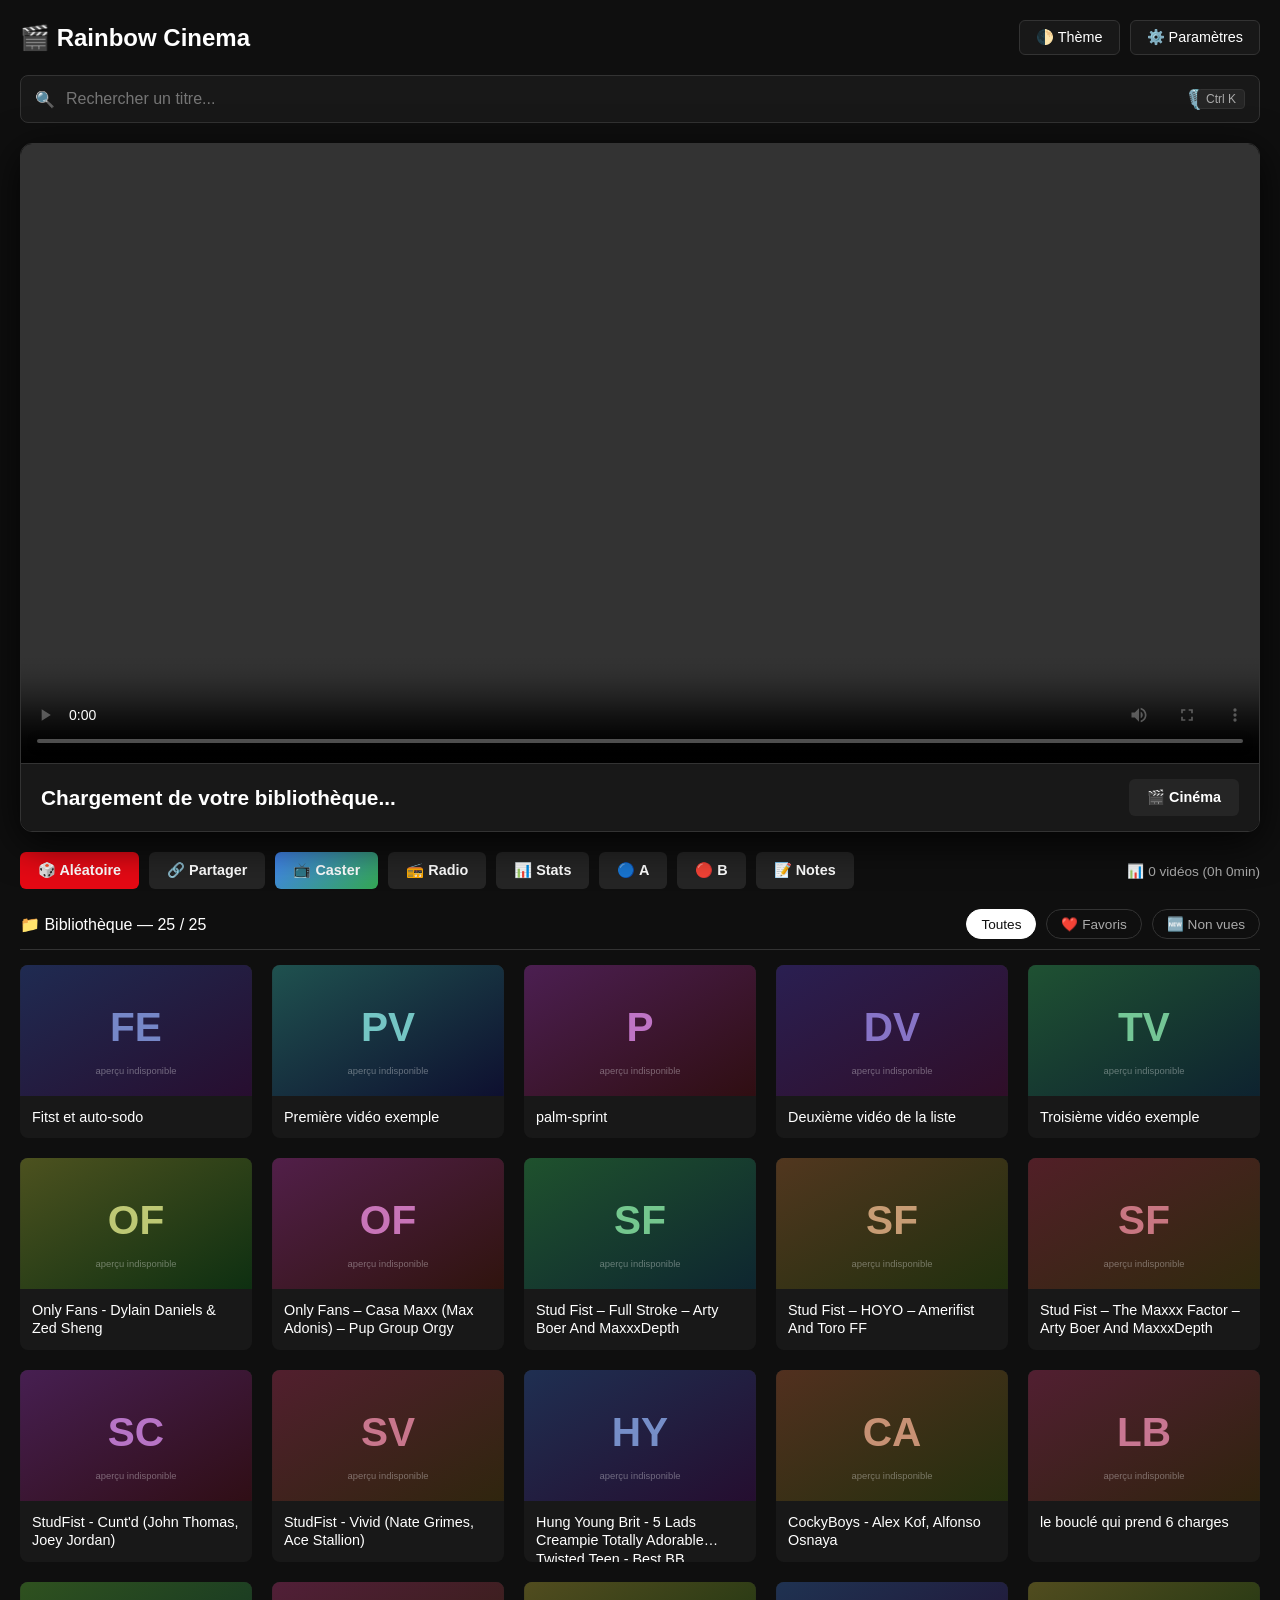
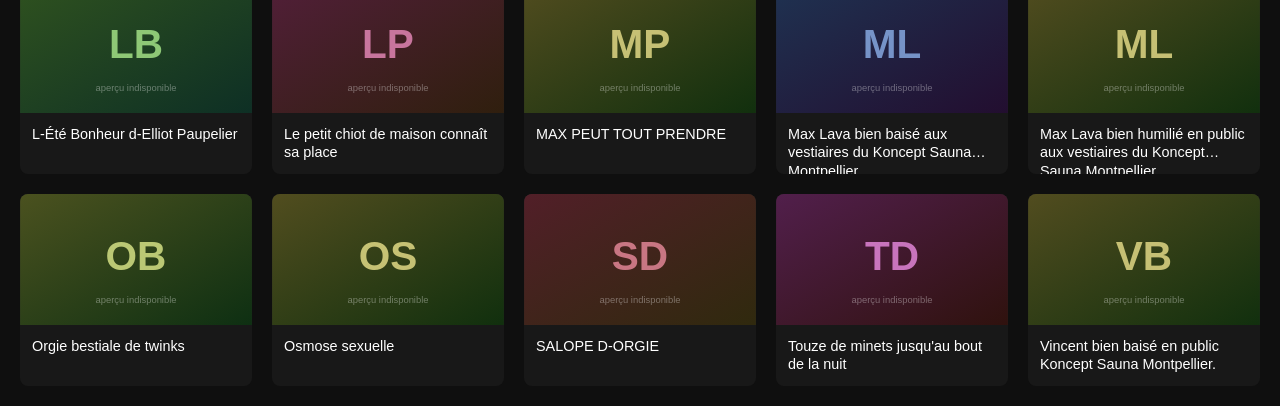
==== commit a9ad4c5d: "Update index.html" ====
--- a/index.html
+++ b/index.html
@@ -3,346 +3,1717 @@
 <head>
 <meta charset="UTF-8">
 <meta name="viewport" content="width=device-width, initial-scale=1.0">
-<title>Rainbow Cinema — Générateur de fichiers</title>
+<title>Rainbow Cinema — Edition Complète</title>
+<meta name="theme-color" content="#e50914">
+<link rel="icon" type="image/svg+xml" href="data:image/svg+xml,<svg xmlns='http://www.w3.org/2000/svg' viewBox='0 0 100 100'><text y='.9em' font-size='90'>🎬</text></svg>">
+<link rel="manifest" href="manifest.webmanifest">
+<link rel="icon" type="image/png" sizes="48x48" href="icons/icon-48.png">
+<link rel="apple-touch-icon" sizes="180x180" href="icons/apple-touch-icon.png">
+<meta name="apple-mobile-web-app-capable" content="yes">
+<meta name="apple-mobile-web-app-title" content="Rainbow Cinema">
+<meta name="apple-mobile-web-app-status-bar-style" content="black-translucent">
 <style>
-:root{--primary:#e50914;--bg:#0f0f0f;--card:#181818;--elev:#252525;--text:#fff;--muted:#aaa;--border:#333}
+:root{--primary:#e50914;--primary-glow:rgba(229,9,20,.4);--bg-dark:#0f0f0f;--bg-card:#181818;--bg-elev:#252525;--text-main:#fff;--text-muted:#aaa;--border:#333}
+[data-theme="light"]{--bg-dark:#f5f5f5;--bg-card:#fff;--bg-elev:#eee;--text-main:#1a1a1a;--text-muted:#666;--border:#ddd}
 *{margin:0;padding:0;box-sizing:border-box}
-body{font-family:-apple-system,BlinkMacSystemFont,"Segoe UI",Roboto,sans-serif;background:var(--bg);color:var(--text);padding:20px;max-width:900px;margin:0 auto}
-h1{font-size:1.4rem;margin-bottom:8px}
-h2{font-size:1rem;margin-bottom:10px}
-.sub{color:var(--muted);font-size:.9rem;margin-bottom:16px;line-height:1.5}
-.bar{display:flex;gap:10px;align-items:center;flex-wrap:wrap;background:var(--card);border:1px solid var(--border);border-radius:10px;padding:14px;margin-bottom:16px}
-button{background:var(--elev);color:var(--text);border:1px solid var(--border);padding:10px 16px;border-radius:6px;cursor:pointer;font-weight:600;font-size:.9rem}
-button:hover{filter:brightness(1.25)}
-button:disabled{opacity:.4;cursor:not-allowed}
-button.primary{background:var(--primary);border-color:var(--primary);color:#fff}
-#status{color:var(--muted);font-size:.9rem;margin-left:auto}
-.card{background:var(--card);border:1px solid var(--border);border-radius:10px;padding:16px;margin-bottom:16px}
-#log{background:#000;border-radius:6px;padding:12px;font-size:.8rem;line-height:1.6;white-space:pre-wrap;max-height:300px;overflow-y:auto;font-family:monospace}
-.file-card{display:flex;gap:10px;align-items:center;background:var(--card);border:1px solid var(--border);border-radius:10px;padding:12px 16px;margin-bottom:10px;flex-wrap:wrap}
-.file-name{font-weight:700;flex:1;min-width:200px}
-input[type=file]{color:var(--muted);font-size:.85rem;margin:6px 0}
-ol{margin-left:20px;line-height:1.9;font-size:.9rem}
-code{background:var(--elev);padding:2px 6px;border-radius:4px;font-size:.85em}
+body{font-family:-apple-system,BlinkMacSystemFont,"Segoe UI",Roboto,sans-serif;background:var(--bg-dark);color:var(--text-main);padding:20px;max-width:1300px;margin:0 auto;animation:fadeIn .6s ease-out;position:relative;z-index:1;transition:background-color .3s,color .3s}
+@keyframes fadeIn{from{opacity:0;transform:translateY(10px)}to{opacity:1;transform:translateY(0)}}
+@keyframes shimmer{0%{background-position:200% 0}100%{background-position:-200% 0}}
+@keyframes slideUp{from{transform:translate(-50%,100px);opacity:0}to{transform:translate(-50%,0);opacity:1}}
+@keyframes slideDown{from{transform:translate(-50%,0);opacity:1}to{transform:translate(-50%,100px);opacity:0}}
+@keyframes heartBeat{0%{transform:scale(1)}50%{transform:scale(1.3)}100%{transform:scale(1)}}
+@keyframes blink{0%,100%{opacity:1}50%{opacity:.3}}
+@keyframes eq{0%,100%{height:5px}50%{height:20px}}
+@keyframes pulseBtn{0%,100%{box-shadow:0 0 0 0 var(--primary-glow)}50%{box-shadow:0 0 0 10px transparent}}
+@keyframes spin{to{transform:rotate(360deg)}}
+@keyframes loadSlide{0%{left:-45%}100%{left:105%}}
+.ambilight-bg{position:fixed;inset:0;background-size:cover;background-position:center;filter:blur(80px) brightness(.25);z-index:-1;transition:background-image .8s ease-in-out;opacity:0}
+.ambilight-bg.active{opacity:1}
+.top-bar{display:flex;justify-content:space-between;align-items:center;margin-bottom:20px;flex-wrap:wrap;gap:10px}
+.theme-toggle,.settings-btn{background:var(--bg-card);border:1px solid var(--border);color:var(--text-main);padding:8px 16px;border-radius:6px;cursor:pointer;font-size:.9rem;transition:.2s}
+.theme-toggle:hover,.settings-btn:hover{background:var(--bg-elev)}
+.search-container{margin-bottom:20px;position:relative}
+.search-input{width:100%;padding:14px 90px 14px 45px;background:var(--bg-card);border:1px solid var(--border);border-radius:8px;color:var(--text-main);font-size:1rem;outline:none;transition:.3s}
+.search-input:focus{border-color:var(--primary);box-shadow:0 0 20px var(--primary-glow)}
+.search-icon{position:absolute;left:15px;top:50%;transform:translateY(-50%);color:var(--text-muted)}
+.voice-btn{position:absolute;right:52px;top:50%;transform:translateY(-50%);background:none;border:none;color:var(--text-muted);cursor:pointer;font-size:1.2rem}
+.voice-btn:hover{color:var(--primary)}
+.voice-btn.listening{color:var(--primary);animation:blink 1s infinite}
+.search-shortcut{position:absolute;right:15px;top:50%;transform:translateY(-50%);background:var(--bg-elev);color:var(--text-muted);padding:2px 8px;border-radius:4px;font-size:.75rem;border:1px solid var(--border)}
+.continue-watching-section{margin-bottom:30px;display:none}
+.continue-watching-section.visible{display:block;animation:fadeIn .5s ease}
+.section-title{font-size:1.1rem;font-weight:700;margin-bottom:12px;display:flex;align-items:center;gap:8px}
+.horizontal-scroll{display:flex;gap:10px;overflow-x:auto;padding-bottom:10px;scroll-behavior:smooth}
+.horizontal-scroll::-webkit-scrollbar{height:6px}
+.hw-item{flex:0 0 200px;width:200px;background:var(--bg-card);border-radius:6px;overflow:hidden;cursor:pointer;transition:transform .2s;position:relative}
+.hw-item:hover{transform:scale(1.05);z-index:10}
+.hw-item img{width:100%;aspect-ratio:16/9;object-fit:cover;display:block;background:var(--bg-elev)}
+.hw-progress{position:absolute;bottom:28px;left:0;height:3px;background:var(--primary)}
+.hw-title{padding:6px 8px;font-size:.75rem;white-space:nowrap;overflow:hidden;text-overflow:ellipsis}
+@media(max-width:600px){.hw-item{flex:0 0 150px;width:150px}}
+.main-player{background:#000;border-radius:12px;overflow:hidden;box-shadow:0 10px 40px rgba(0,0,0,.8);margin-bottom:20px;border:1px solid var(--border);transition:box-shadow .4s,border-color .4s;position:relative;z-index:100}
+.main-player.cinema-mode{box-shadow:0 0 80px var(--primary-glow);border-color:var(--primary)}
+.main-player.mini-player{position:fixed;bottom:20px;right:20px;width:320px;margin:0;border-radius:8px;z-index:9999}
+.main-player.mini-player video{max-height:180px}
+.main-player.mini-player .video-info{display:none!important}
+.mini-expand{display:none;position:absolute;top:6px;right:6px;z-index:5;background:rgba(0,0,0,.7);color:#fff;border:none;border-radius:6px;padding:4px 8px;cursor:pointer}
+.main-player.mini-player .mini-expand{display:block}
+video{width:100%;height:auto;display:block;max-height:70vh;background:#000}
+.load-bar{position:absolute;top:0;left:0;width:100%;height:3px;z-index:60;display:none;overflow:hidden;pointer-events:none}
+.load-bar.active{display:block}
+.load-bar::after{content:'';position:absolute;top:0;left:-45%;width:45%;height:100%;background:var(--primary);box-shadow:0 0 8px var(--primary-glow);animation:loadSlide 1.1s ease-in-out infinite}
+.load-pill{position:absolute;top:8px;left:8px;z-index:61;display:none;align-items:center;gap:6px;background:rgba(0,0,0,.55);color:#fff;font-size:11px;font-weight:600;padding:3px 10px;border-radius:12px;border:1px solid rgba(255,255,255,.18);backdrop-filter:blur(4px);cursor:pointer;user-select:none}
+.load-pill.active{display:flex}
+.load-pill.err{color:#ffb14a;border-color:rgba(255,177,74,.5)}
+.load-pill .spin{width:10px;height:10px;border:2px solid rgba(255,255,255,.35);border-top-color:var(--primary);border-radius:50%;animation:spin .8s linear infinite;flex-shrink:0}
+.load-pill.err .spin{display:none}
+.load-tip{position:absolute;top:36px;left:8px;z-index:61;display:none;background:rgba(0,0,0,.85);color:#eee;font-size:11px;line-height:1.5;padding:8px 10px;border-radius:8px;max-width:250px;border:1px solid rgba(255,255,255,.12);pointer-events:none}
+.load-tip.active{display:block}
+.video-info{padding:15px 20px;background:var(--bg-card);border-top:1px solid var(--border);display:flex;justify-content:space-between;align-items:center;flex-wrap:wrap;gap:10px}
+.video-info h2{font-size:1.3rem;font-weight:600;flex:1;min-width:200px}
+.badge-resume{background:var(--primary);color:#fff;font-size:.75rem;padding:4px 10px;border-radius:4px;display:none;white-space:nowrap;font-weight:600}
+.quick-actions{display:flex;gap:10px;margin-bottom:20px;flex-wrap:wrap;align-items:center}
+.btn-action{background:var(--bg-elev);color:var(--text-main);border:none;padding:10px 18px;border-radius:6px;cursor:pointer;font-weight:600;font-size:.9rem;transition:.2s;display:flex;align-items:center;gap:6px}
+.btn-action:hover{filter:brightness(1.25);transform:translateY(-1px)}
+.btn-primary{background:var(--primary);color:#fff}
+#castBtn{background:linear-gradient(135deg,#4285f4,#34a853);color:#fff}
+#castBtn.casting{background:linear-gradient(135deg,#34a853,#0f9d58);box-shadow:0 0 16px rgba(52,168,83,.6)}
+#radioBtn.radio-active{background:linear-gradient(135deg,var(--primary),#ff6b35);color:#fff;animation:pulseBtn 2s infinite}
+.stats-display{color:var(--text-muted);font-size:.85rem;margin-left:auto}
+.radio-panel{display:none;background:var(--bg-card);border:1px solid var(--border);border-radius:10px;padding:16px;margin-bottom:22px}
+.radio-panel.open{display:block;animation:fadeIn .3s ease}
+.radio-top{display:flex;align-items:center;gap:14px;margin-bottom:14px;flex-wrap:wrap}
+.radio-power{background:var(--primary);color:#fff;border:none;padding:10px 18px;border-radius:6px;cursor:pointer;font-weight:700;min-width:110px}
+.radio-power:hover{filter:brightness(1.2)}
+.radio-now{font-size:.95rem;font-weight:600;flex:1;min-width:160px}
+.equalizer{display:flex;gap:3px;align-items:flex-end;height:20px;opacity:0;transition:.3s}
+.equalizer.on{opacity:1}
+.equalizer span{width:4px;background:var(--primary);border-radius:2px;animation:eq 1s ease-in-out infinite}
+.equalizer span:nth-child(2){animation-delay:.15s}
+.equalizer span:nth-child(3){animation-delay:.3s}
+.equalizer span:nth-child(4){animation-delay:.45s}
+.radio-stations{display:flex;flex-wrap:wrap;gap:8px;margin-bottom:14px}
+.station-chip{background:var(--bg-elev);border:1px solid var(--border);border-radius:20px;padding:7px 14px;cursor:pointer;font-size:.85rem;display:flex;gap:7px;align-items:center;transition:.2s;color:var(--text-main)}
+.station-chip:hover{border-color:var(--primary);transform:translateY(-1px)}
+.station-chip.active{background:var(--primary);color:#fff;border-color:var(--primary)}
+.station-genre{opacity:.6;font-size:.7rem}
+.station-del{margin-left:2px;opacity:.7;font-weight:700}
+.station-del:hover{opacity:1}
+.radio-custom{display:flex;gap:8px;margin-bottom:14px;flex-wrap:wrap}
+.radio-custom input{flex:1;min-width:220px;background:var(--bg-elev);border:1px solid var(--border);border-radius:6px;padding:9px 12px;color:var(--text-main);outline:none}
+.radio-custom input:focus{border-color:var(--primary)}
+.mixer-row{display:flex;align-items:center;gap:12px;margin-bottom:8px;font-size:.88rem;flex-wrap:wrap}
+.mixer-row>span{min-width:180px}
+.mixer-row input[type=range]{flex:1;min-width:130px;accent-color:var(--primary)}
+.mixer-row select{background:var(--bg-elev);color:var(--text-main);border:1px solid var(--border);border-radius:6px;padding:5px 8px}
+.video-list-header{display:flex;justify-content:space-between;align-items:center;margin-bottom:15px;border-bottom:1px solid var(--border);padding-bottom:10px;gap:10px;flex-wrap:wrap}
+.filter-tabs{display:flex;gap:10px;flex-wrap:wrap}
+.filter-tab{background:none;border:1px solid var(--border);color:var(--text-muted);padding:6px 14px;border-radius:20px;cursor:pointer;font-size:.85rem;transition:.2s}
+.filter-tab.active,.filter-tab:hover{background:var(--text-main);color:var(--bg-dark);border-color:var(--text-main)}
+.video-grid{display:grid;grid-template-columns:repeat(auto-fill,minmax(220px,1fr));gap:20px}
+.video-item{background:var(--bg-card);border-radius:8px;overflow:hidden;cursor:pointer;transition:.2s;position:relative}
+.video-item:hover{transform:translateY(-6px);box-shadow:0 12px 24px rgba(0,0,0,.6)}
+.video-item.active{outline:2px solid var(--primary);outline-offset:2px}
+.video-item.focused{outline:3px solid var(--text-main);outline-offset:2px}
+.thumb-wrap{position:relative;aspect-ratio:16/9;background:var(--bg-elev);overflow:hidden}
+.video-item img{width:100%;height:100%;object-fit:cover;display:block;transition:transform .3s}
+.video-item:hover img{transform:scale(1.05)}
+.thumb-flag{position:absolute;bottom:6px;left:6px;background:rgba(0,0,0,.65);color:#fff;font-size:.65rem;padding:2px 6px;border-radius:4px;opacity:0;transition:.2s}
+.video-item:hover .thumb-flag{opacity:1}
+.fav-btn{position:absolute;top:8px;right:8px;background:rgba(0,0,0,.7);border:none;color:#fff;width:32px;height:32px;border-radius:50%;cursor:pointer;display:flex;align-items:center;justify-content:center;font-size:1.1rem;transition:.2s;z-index:5;opacity:0}
+.video-item:hover .fav-btn{opacity:1}
+.fav-btn.is-fav{color:var(--primary);opacity:1;animation:heartBeat .3s ease}
+.progress-bar{position:absolute;bottom:0;left:0;height:4px;background:var(--primary);width:0;transition:width .3s;z-index:2}
+.video-item .title{padding:12px;font-size:.9rem;font-weight:500;display:-webkit-box;-webkit-line-clamp:2;-webkit-box-orient:vertical;overflow:hidden;line-height:1.3}
+.loading-state,.error-state,.empty-state{text-align:center;padding:40px;color:var(--text-muted);grid-column:1/-1}
+.skeleton{background:linear-gradient(90deg,var(--bg-card) 25%,var(--bg-elev) 50%,var(--bg-card) 75%);background-size:200% 100%;animation:shimmer 1.5s infinite linear;border-radius:8px;height:180px}
+.toast{position:fixed;bottom:30px;left:50%;transform:translateX(-50%);background:var(--bg-card);color:var(--text-main);padding:12px 24px;border-radius:8px;border-left:4px solid var(--primary);z-index:10000;animation:slideUp .3s ease;font-weight:500;box-shadow:0 10px 30px rgba(0,0,0,.5);max-width:90vw}
+.custom-context-menu{position:absolute;background:var(--bg-elev);border:1px solid var(--border);border-radius:8px;padding:8px 0;min-width:190px;box-shadow:0 10px 30px rgba(0,0,0,.8);z-index:10001;display:none}
+.context-item{padding:10px 16px;cursor:pointer;font-size:.9rem;display:flex;align-items:center;gap:10px}
+.context-item:hover{background:var(--primary);color:#fff}
+.modal-overlay{position:fixed;inset:0;background:rgba(0,0,0,.8);z-index:10002;display:none;justify-content:center;align-items:center}
+.modal-overlay.active{display:flex}
+.modal{background:var(--bg-card);padding:30px;border-radius:12px;max-width:520px;width:90%;max-height:85vh;overflow-y:auto;border:1px solid var(--border)}
+.modal h3{margin-bottom:20px}
+.modal-section{margin-bottom:22px}
+.modal-section label{display:block;margin-bottom:8px;color:var(--text-muted);font-size:.9rem}
+.color-picker{display:flex;gap:10px;flex-wrap:wrap}
+.color-option{width:40px;height:40px;border-radius:50%;cursor:pointer;border:3px solid transparent;transition:.2s}
+.color-option:hover{transform:scale(1.1)}
+.color-option.active{border-color:var(--text-main)}
+.modal-btn{background:var(--primary);color:#fff;border:none;padding:10px 20px;border-radius:6px;cursor:pointer;font-weight:600;margin:0 8px 8px 0}
+.modal-btn.secondary{background:var(--bg-elev);color:var(--text-main)}
+.switch-row{display:flex;align-items:center;gap:10px;margin-bottom:8px;font-size:.9rem}
+.notes-panel{position:fixed;right:-420px;top:0;width:400px;height:100%;background:var(--bg-card);border-left:1px solid var(--border);transition:right .3s;z-index:9998;padding:20px;overflow-y:auto}
+.notes-panel.open{right:0}
+.note-item{background:var(--bg-elev);padding:12px;border-radius:6px;margin-bottom:10px;cursor:pointer;position:relative}
+.note-del{position:absolute;top:8px;right:8px;background:none;border:none;color:var(--text-muted);cursor:pointer}
+.note-time{color:var(--primary);font-size:.85rem;font-weight:600}
+.note-text{margin-top:5px;font-size:.9rem;word-break:break-word}
+::-webkit-scrollbar{width:8px}
+::-webkit-scrollbar-track{background:var(--bg-dark)}
+::-webkit-scrollbar-thumb{background:#444;border-radius:4px}
+@media(max-width:600px){
+body{padding:10px}
+.video-grid{grid-template-columns:repeat(2,1fr);gap:12px}
+.video-info{flex-direction:column;align-items:flex-start}
+.quick-actions{justify-content:center}
+.stats-display{margin-left:0;width:100%;text-align:center}
+.search-shortcut{display:none}
+.main-player.mini-player{width:160px;bottom:10px;right:10px}
+.main-player.mini-player video{max-height:90px}
+.notes-panel{width:100%;right:-100%}
+}
 </style>
 </head>
 <body>
-<h1>🎬 Rainbow Cinema — Générateur de fichiers complets</h1>
-<p class="sub">Cet outil télécharge ton code depuis GitHub, ajoute le <b>Picture-in-Picture</b> (touche <code>I</code>) et le <b>bandeau de mise à jour</b>, découpe <code>index.html</code> en 3 fichiers (<code>index.html</code> + <code>style.css</code> + <code>app.js</code>) et met <code>sw.js</code> en v5. <b>Rien n'est modifié en ligne</b> : tu télécharges les fichiers générés, puis tu les uploades sur GitHub. Relançable sans risque (il détecte ce qui est déjà fait).</p>
-
-<div class="bar">
-  <button id="goBtn" class="primary">🚀 Générer les 4 fichiers</button>
-  <button id="dlAllBtn" disabled>⬇️ Tout télécharger</button>
-  <span id="status">Prêt.</span>
+
+<div class="ambilight-bg" id="ambilightBg"></div>
+
+<div class="top-bar">
+    <h1 style="font-size:1.5rem;font-weight:700">🎬 Rainbow Cinema</h1>
+    <div style="display:flex;gap:10px">
+        <button class="theme-toggle" onclick="toggleTheme()">🌓 Thème</button>
+        <button class="settings-btn" onclick="openSettings()">⚙️ Paramètres</button>
+    </div>
 </div>
 
-<div class="card">
-  <h2>📜 Journal</h2>
-  <pre id="log">Clique sur « Générer les 4 fichiers »…</pre>
-  <div id="manualBox" hidden style="margin-top:12px">
-    <p class="sub">Le téléchargement automatique a échoué (réseau/CORS). Charge tes fichiers manuellement :</p>
-    <label>index.html : <input type="file" id="manualIndex" accept=".html"></label><br>
-    <label>sw.js (optionnel) : <input type="file" id="manualSw" accept=".js"></label><br>
-    <button id="manualGo">Générer depuis ces fichiers</button>
-  </div>
+<div class="search-container">
+    <span class="search-icon">🔍</span>
+    <input type="text" id="searchInput" class="search-input" placeholder="Rechercher un titre..." autocomplete="off">
+    <button class="voice-btn" id="voiceBtn" onclick="startVoiceSearch()" title="Recherche vocale">🎙️</button>
+    <span class="search-shortcut">Ctrl K</span>
 </div>
 
-<div id="files"></div>
-
-<div class="card">
-  <h2>📤 Ensuite (dans l'ordre)</h2>
-  <ol>
-    <li>Sur GitHub : <b>Add file → Upload files</b> → glisse les <b>4 fichiers ensemble</b> → un seul commit (« Découpage + PiP + bandeau MAJ + SW v5 »).</li>
-    <li>Crée aussi <code>admin.html</code>, remplace <code>README.md</code>, et crée <code>.github/workflows/validate.yml</code> (fichiers 2 à 4 du message).</li>
-    <li>Attends ~1 min (déploiement Pages) → ouvre ton site → <code>Ctrl+F5</code>.</li>
-    <li>Teste : touche <code>I</code> (PiP), hors-ligne (F12 → Network → Offline → recharge), et le bandeau apparaîtra à la prochaine mise à jour.</li>
-  </ol>
+<div class="continue-watching-section" id="continueSection">
+    <div class="section-title">▶ Reprendre la lecture</div>
+    <div class="horizontal-scroll" id="continueScroll"></div>
 </div>
 
+<div class="main-player" id="mainPlayer">
+    <button class="mini-expand" onclick="sortirMiniPlayer()" title="Revenir au lecteur">⤢</button>
+    <div class="load-bar" id="loadBar"></div>
+    <div class="load-pill" id="loadPill" onclick="document.getElementById('loadTip').classList.toggle('active')">
+        <span class="spin"></span><span id="loadPillText">chargement…</span>
+    </div>
+    <div class="load-tip" id="loadTip"></div>
+    <video id="mainVideo" controls playsinline x-webkit-airplay="allow" preload="metadata"></video>
+    <div class="video-info">
+        <h2 id="mainTitle">Chargement de votre bibliothèque...</h2>
+        <span class="badge-resume" id="resumeBadge">▶ Reprendre</span>
+        <button class="btn-action" onclick="toggleCinemaMode()" title="Mode Cinéma (C)">🎬 Cinéma</button>
+    </div>
+</div>
+
+<div class="quick-actions">
+    <button class="btn-action btn-primary" onclick="jouerVideoAleatoire()">🎲 Aléatoire</button>
+    <button class="btn-action" onclick="genererLienPartage()">🔗 Partager</button>
+    <button class="btn-action" id="castBtn" onclick="casterVideo()" title="Diffuser sur un écran (K)">📺 Caster</button>
+    <button class="btn-action" id="radioBtn" onclick="toggleRadioPanel()" title="Radio en fond sonore (P)">📻 Radio</button>
+    <button class="btn-action" onclick="showStats()">📊 Stats</button>
+    <button class="btn-action" onclick="toggleABLoop('a')">🔵 A</button>
+    <button class="btn-action" onclick="toggleABLoop('b')">🔴 B</button>
+    <button class="btn-action" onclick="toggleNotesPanel()">📝 Notes</button>
+    <div class="stats-display" id="statsDisplay">📊 Calcul des stats...</div>
+</div>
+
+<div class="radio-panel" id="radioPanel">
+    <div class="radio-top">
+        <button class="radio-power" id="radioPower" onclick="toggleRadio()">▶ Écouter</button>
+        <span class="radio-now" id="radioNow">Choisissez une station</span>
+        <div class="equalizer" id="radioEq"><span></span><span></span><span></span><span></span></div>
+    </div>
+    <div class="radio-stations" id="radioStations"></div>
+    <div class="radio-custom">
+        <input type="url" id="radioCustomUrl" placeholder="Ajouter un flux personnalisé (https://exemple.com/stream.mp3)">
+        <button class="btn-action" onclick="playCustomStation()">+ Ajouter / Lire</button>
+    </div>
+    <div class="radio-mixers">
+        <div class="mixer-row">
+            <span>📻 Volume radio</span>
+            <input type="range" id="radioVolume" min="0" max="100" value="80" oninput="setRadioVolume(this.value)">
+        </div>
+        <div class="mixer-row">
+            <span>🎬 Volume vidéo (mix)</span>
+            <input type="range" id="videoMixVolume" min="0" max="100" value="0" oninput="setVideoMixVolume(this.value)">
+        </div>
+        <div class="mixer-row">
+            <span>😴 Arrêt auto de la radio</span>
+            <select id="sleepTimer" onchange="setSleepTimer(this.value)">
+                <option value="0">Jamais</option>
+                <option value="15">Dans 15 min</option>
+                <option value="30">Dans 30 min</option>
+                <option value="60">Dans 1 h</option>
+            </select>
+        </div>
+    </div>
+</div>
+<audio id="radioPlayer" preload="none"></audio>
+
+<div class="video-list-header">
+    <span id="libraryCount">📁 Bibliothèque</span>
+    <div class="filter-tabs">
+        <button class="filter-tab active" data-filter="all" onclick="filtrer('all',this)">Toutes</button>
+        <button class="filter-tab" data-filter="favorites" onclick="filtrer('favorites',this)">❤️ Favoris</button>
+        <button class="filter-tab" data-filter="unwatched" onclick="filtrer('unwatched',this)">🆕 Non vues</button>
+    </div>
+</div>
+
+<div class="video-grid" id="videoGrid">
+    <div class="skeleton"></div><div class="skeleton"></div><div class="skeleton"></div>
+    <div class="skeleton"></div><div class="skeleton"></div><div class="skeleton"></div>
+</div>
+
+<div class="custom-context-menu" id="contextMenu">
+    <div class="context-item" onclick="contextAction('play')">▶ Lire maintenant</div>
+    <div class="context-item" onclick="contextAction('fav')">❤️ Favori</div>
+    <div class="context-item" onclick="contextAction('copy')">🔗 Copier le lien</div>
+    <div class="context-item" onclick="contextAction('cast')">📺 Caster ce titre</div>
+    <div class="context-item" onclick="contextAction('thumb')">🖼️ Régénérer la vignette</div>
+</div>
+
+<div class="modal-overlay" id="settingsModal">
+    <div class="modal">
+        <h3>⚙️ Paramètres</h3>
+        <div class="modal-section">
+            <label>🎨 Couleur principale</label>
+            <div class="color-picker">
+                <div class="color-option active" style="background:#e50914" onclick="changeColor('#e50914',this)"></div>
+                <div class="color-option" style="background:#0088cc" onclick="changeColor('#0088cc',this)"></div>
+                <div class="color-option" style="background:#9b59b6" onclick="changeColor('#9b59b6',this)"></div>
+                <div class="color-option" style="background:#27ae60" onclick="changeColor('#27ae60',this)"></div>
+                <div class="color-option" style="background:#f39c12" onclick="changeColor('#f39c12',this)"></div>
+            </div>
+        </div>
+        <div class="modal-section">
+            <label>🖼️ Vignettes</label>
+            <div class="switch-row">
+                <input type="checkbox" id="autoThumbSwitch" checked onchange="toggleAutoThumb(this.checked)">
+                <span>Générer depuis la vidéo si Archive.org n'en fournit pas</span>
+            </div>
+            <div style="color:var(--text-muted);font-size:.8rem;margin-bottom:10px" id="thumbCacheInfo">Cache : calcul…</div>
+            <button class="modal-btn secondary" onclick="viderCacheVignettes()">🗑️ Vider le cache des vignettes</button>
+        </div>
+        <div class="modal-section">
+            <label>💾 Sauvegardes</label>
+            <button class="modal-btn" onclick="exportData()">📤 Exporter</button>
+            <button class="modal-btn secondary" onclick="document.getElementById('importFile').click()">📥 Importer</button>
+            <input type="file" id="importFile" accept=".json" style="display:none" onchange="importData(event)">
+        </div>
+        <div class="modal-section">
+            <label>⚠️ Réinitialisation</label>
+            <button class="modal-btn secondary" onclick="resetAllData()">Effacer toutes les données</button>
+        </div>
+        <div style="margin-top:20px;text-align:right">
+            <button class="modal-btn" onclick="closeSettings()">Fermer</button>
+        </div>
+    </div>
+</div>
+
+<div class="notes-panel" id="notesPanel">
+    <h3>📝 Mes Notes</h3>
+    <button class="btn-action" onclick="addNote()" style="margin:10px 0;width:100%">+ Ajouter une note ici</button>
+    <div id="notesList"></div>
+</div>
+
 <script>
-'use strict';
+const CONFIG = {
+    ARCHIVE_USERNAME: "Mikeboy58",
+    MAX_VIDEOS: 100,
+    META_CONCURRENCY: 3,
+    THUMB_CONCURRENCY: 1,
+    THUMB_SEEK_RATIO: 0.12,
+    META_TTL: 1000 * 60 * 60 * 12,
+    MAX_RETRIES: 3,
+    RETRY_DELAYS: [1000, 2000, 4000],
+    PROXY_URLS: ['https://corsproxy.io/?', 'https://api.allorigins.win/raw?url='],
+    BUFFER_MIN_S: 5,
+    BUFFER_MAX_S: 20,
+    BUFFER_RATIO: 0.08,
+    BUFFER_TIMEOUT_MS: 12000
+};
+
+const state = {
+    allVideos: [], visible: [], currentIndex: -1, filter: 'all', query: '', focusIndex: -1,
+    favorites: JSON.parse(localStorage.getItem('myFavorites') || '[]'),
+    speeds: [0.5, 1, 1.25, 1.5, 2], speedIndex: 1,
+    abLoop: { a: null, b: null, active: false },
+    contextTarget: null, ready: false, wakeLock: null,
+    autoThumb: localStorage.getItem('autoThumb') !== '0',
+    watchedSeconds: 0, lastTick: null, retryCount: 0
+};
+
 const $ = id => document.getElementById(id);
-const BASES = [
-  'https://raw.githubusercontent.com/mikefri-studio/player/main/',
-  'https://mikefri-studio.github.io/player/'
-];
-const outputs = {};
-const manual = { index: null, sw: null };
-function log(m) { $('log').textContent += m + '\n'; }
-function setStatus(m) { $('status').textContent = m; }
-
-const A_ANCHOR = `<button class="btn-action" id="castBtn" onclick="casterVideo()" title="Diffuser sur un écran (K)">📺 Caster</button>`;
-const PIPBUTTON = `
-    <button class="btn-action" id="pipBtn" onclick="togglePiP()" title="Picture-in-Picture (I)">📌 PiP</button>`;
-const B_ANCHOR = `function toggleCinemaMode() {
+const video = $('mainVideo');
+
+function escapeHtml(s) {
+    return String(s ?? '').replace(/[&<>"']/g, c =>
+        ({ '&': '&amp;', '<': '&lt;', '>': '&gt;', '"': '&quot;', "'": '&#39;' }[c]));
+}
+function encodePath(name) { return String(name).split('/').map(encodeURIComponent).join('/'); }
+function fileUrl(identifier, name) {
+    return `https://archive.org/download/${encodeURIComponent(identifier)}/${encodePath(name)}`;
+}
+function formatTime(sec) {
+    sec = Number(sec);
+    if (!isFinite(sec) || sec < 0) return "0m 00s";
+    const h = Math.floor(sec / 3600), m = Math.floor((sec % 3600) / 60), s = Math.floor(sec % 60);
+    return (h ? h + 'h ' : '') + m + 'm ' + String(s).padStart(2, '0') + 's';
+}
+function showToast(msg, duree = 3000) {
+    document.querySelectorAll('.toast').forEach(t => t.remove());
+    const t = document.createElement('div');
+    t.className = 'toast';
+    t.textContent = msg;
+    document.body.appendChild(t);
+    setTimeout(() => { t.style.animation = 'slideDown .3s ease forwards'; setTimeout(() => t.remove(), 300); }, duree);
+}
+async function pool(items, limit, worker) {
+    const out = new Array(items.length);
+    let i = 0;
+    await Promise.all(Array.from({ length: Math.min(limit, items.length) }, async () => {
+        while (i < items.length) { const idx = i++; try { out[idx] = await worker(items[idx], idx); } catch { out[idx] = null; } }
+    }));
+    return out;
+}
+function debounce(fn, ms) { let t; return (...a) => { clearTimeout(t); t = setTimeout(() => fn(...a), ms); }; }
+
+function placeholderFor(title) {
+    let hash = 0;
+    const str = String(title || '?');
+    for (let i = 0; i < str.length; i++) hash = (hash * 31 + str.charCodeAt(i)) >>> 0;
+    const hue = hash % 360;
+    const initials = (str.replace(/[^\p{L}\p{N} ]/gu, '').trim().split(/\s+/).slice(0, 2)
+        .map(w => w[0] || '').join('') || '?').toUpperCase();
+    const svg = `<svg xmlns="http://www.w3.org/2000/svg" viewBox="0 0 320 180">
+<defs><linearGradient id="g" x1="0" y1="0" x2="1" y2="1">
+<stop offset="0" stop-color="hsl(${hue},45%,22%)"/><stop offset="1" stop-color="hsl(${(hue + 60) % 360},55%,12%)"/>
+</linearGradient></defs>
+<rect width="320" height="180" fill="url(#g)"/>
+<text x="160" y="105" font-family="sans-serif" font-size="56" font-weight="700" fill="hsl(${hue},60%,70%)" text-anchor="middle" opacity=".85">${escapeHtml(initials)}</text>
+<text x="160" y="150" font-family="sans-serif" font-size="13" fill="#ffffff" text-anchor="middle" opacity=".35">aperçu indisponible</text>
+</svg>`;
+    return 'data:image/svg+xml;charset=utf-8,' + encodeURIComponent(svg);
+}
+
+function versLienStable(url) {
+    const m = String(url).match(/\/(?:items|download)\/([^/?#]+)\/(.+)$/);
+    return m ? `https://archive.org/download/${m[1]}/${m[2]}` : null;
+}
+
+/* ---------- Indicateur compact ---------- */
+function afficherChargement(texte, detail = '', retry = '') {
+    const pill = $('loadPill'), bar = $('loadBar'), tip = $('loadTip');
+    if (!pill) return;
+    bar.classList.add('active');
+    pill.classList.add('active');
+    pill.classList.remove('err');
+    const m = String(retry).match(/(\d+)\s*\/\s*(\d+)/);
+    $('loadPillText').textContent = m ? `essai ${m[1]}/${m[2]}` : 'chargement…';
+    tip.innerHTML = `<b>${escapeHtml(texte)}</b>` +
+        (detail ? `<br>${escapeHtml(detail)}` : '') +
+        (retry ? `<br>${escapeHtml(retry)}` : '');
+    pill.title = texte + (detail ? ' — ' + detail : '');
+}
+function afficherTampon(buf, target) {
+    const pill = $('loadPill'), bar = $('loadBar');
+    if (!pill) return;
+    bar.classList.add('active');
+    pill.classList.add('active');
+    pill.classList.remove('err');
+    $('loadPillText').textContent = `tampon ${Math.floor(buf)}s/${Math.floor(target)}s`;
+}
+function masquerChargement() {
+    $('loadBar')?.classList.remove('active');
+    $('loadPill')?.classList.remove('active', 'err');
+    $('loadTip')?.classList.remove('active');
+}
+function chargementErreur(msg) {
+    const pill = $('loadPill');
+    if (!pill) return;
+    $('loadBar').classList.remove('active');
+    pill.classList.add('active', 'err');
+    $('loadPillText').textContent = 'erreur';
+    $('loadTip').innerHTML = `<b>❌ ${escapeHtml(msg)}</b>`;
+    setTimeout(masquerChargement, 4000);
+}
+
+/* ---------- Buffer anti-saccades ---------- */
+function bufferedAhead() {
+    try {
+        for (let i = 0; i < video.buffered.length; i++) {
+            if (video.buffered.start(i) <= video.currentTime && video.buffered.end(i) >= video.currentTime) {
+                return video.buffered.end(i) - video.currentTime;
+            }
+        }
+    } catch {}
+    return 0;
+}
+function attendreBufferAvantLecture() {
+    return new Promise(resolve => {
+        if (!isFinite(video.duration) || video.duration <= 0) { masquerChargement(); return resolve(); }
+        const target = Math.max(CONFIG.BUFFER_MIN_S, Math.min(CONFIG.BUFFER_MAX_S, video.duration * CONFIG.BUFFER_RATIO));
+        let settled = false;
+        const finish = () => {
+            if (settled) return;
+            settled = true;
+            video.removeEventListener('progress', check);
+            video.removeEventListener('canplay', check);
+            clearTimeout(timeout);
+            masquerChargement();
+            resolve();
+        };
+        const check = () => {
+            const buf = bufferedAhead();
+            if (buf >= target || video.readyState >= 4) finish();
+            else afficherTampon(buf, target);
+        };
+        const timeout = setTimeout(finish, CONFIG.BUFFER_TIMEOUT_MS);
+        video.addEventListener('progress', check);
+        video.addEventListener('canplay', check);
+        check();
+    });
+}
+
+/* ---------- Retry + fallback ---------- */
+async function testerURL(url, timeout = 5000) {
+    try {
+        const controller = new AbortController();
+        const timeoutId = setTimeout(() => controller.abort(), timeout);
+        const response = await fetch(url, { method: 'HEAD', mode: 'no-cors', cache: 'no-cache', signal: controller.signal });
+        clearTimeout(timeoutId);
+        return response.ok || response.type === 'opaque';
+    } catch (e) { return false; }
+}
+function genererURLsFallback(urlBase) {
+    const urls = [];
+    const stable = versLienStable(urlBase);
+    if (stable) urls.push({ url: stable, type: 'stable', priority: 1 });
+    urls.push({ url: urlBase, type: 'direct', priority: 2 });
+    CONFIG.PROXY_URLS.forEach((proxy, i) => {
+        urls.push({ url: proxy + encodeURIComponent(stable || urlBase), type: 'proxy', priority: 3 + i });
+    });
+    return urls.sort((a, b) => a.priority - b.priority);
+}
+async function chargerVideoAvecRetry(urls, index = 0) {
+    if (index >= urls.length) {
+        chargementErreur('Vidéo injoignable (serveur Archive.org indisponible ou CORS)');
+        return false;
+    }
+    const { url, type } = urls[index];
+    const attempt = state.retryCount + 1;
+    let typeText = 'URL stable';
+    if (type === 'direct') typeText = 'Serveur direct';
+    if (type === 'proxy') typeText = 'Proxy CORS';
+
+    afficherChargement('Chargement de la vidéo...', `Méthode ${index + 1}/${urls.length} : ${typeText}`, `Tentative ${attempt}/${CONFIG.MAX_RETRIES}`);
+
+    try {
+        if (type === 'direct') {
+            const accessible = await testerURL(url, 3000);
+            if (!accessible) {
+                state.retryCount = 0;
+                return chargerVideoAvecRetry(urls, index + 1);
+            }
+        }
+        return new Promise((resolve) => {
+            const onLoadStart = () => afficherChargement('Connexion établie !', `Via ${typeText}`, 'Chargement des métadonnées...');
+            const onLoadedMetadata = () => {
+                video.removeEventListener('loadstart', onLoadStart);
+                video.removeEventListener('loadedmetadata', onLoadedMetadata);
+                video.removeEventListener('error', onError);
+                resolve(true);
+            };
+            const onError = () => {
+                video.removeEventListener('loadstart', onLoadStart);
+                video.removeEventListener('loadedmetadata', onLoadedMetadata);
+                video.removeEventListener('error', onError);
+                const err = video.error;
+                if (err && err.code === MediaError.MEDIA_ERR_ABORTED) { resolve(false); return; }
+                let errorType = 'inconnue';
+                if (err) {
+                    errorType = {
+                        [MediaError.MEDIA_ERR_NETWORK]: 'réseau (403/404)',
+                        [MediaError.MEDIA_ERR_DECODE]: 'codec non supporté',
+                        [MediaError.MEDIA_ERR_SRC_NOT_SUPPORTED]: 'fichier introuvable ou CORS'
+                    }[err.code] || 'inconnue';
+                }
+                if (state.retryCount < CONFIG.MAX_RETRIES) {
+                    state.retryCount++;
+                    const delay = CONFIG.RETRY_DELAYS[state.retryCount - 1] || 2000;
+                    afficherChargement(`Erreur ${errorType}`, `Nouvelle tentative dans ${delay / 1000}s...`, `Tentative ${attempt + 1}/${CONFIG.MAX_RETRIES}`);
+                    setTimeout(() => chargerVideoAvecRetry(urls, index).then(resolve), delay);
+                } else {
+                    state.retryCount = 0;
+                    chargerVideoAvecRetry(urls, index + 1).then(resolve);
+                }
+            };
+            video.addEventListener('loadstart', onLoadStart);
+            video.addEventListener('loadedmetadata', onLoadedMetadata);
+            video.addEventListener('error', onError);
+            video.src = url;
+            video.load();
+        });
+    } catch (e) {
+        state.retryCount = 0;
+        return chargerVideoAvecRetry(urls, index + 1);
+    }
+}
+
+/* ---------- IndexedDB (vignettes + méta) ---------- */
+const Cache = (() => {
+    let dbp = null;
+    function open() {
+        if (dbp) return dbp;
+        dbp = new Promise((res, rej) => {
+            if (!('indexedDB' in window)) return rej(new Error('no idb'));
+            const r = indexedDB.open('rainbow-cinema', 1);
+            r.onupgradeneeded = () => {
+                const db = r.result;
+                if (!db.objectStoreNames.contains('thumbs')) db.createObjectStore('thumbs');
+                if (!db.objectStoreNames.contains('meta')) db.createObjectStore('meta');
+            };
+            r.onsuccess = () => res(r.result);
+            r.onerror = () => rej(r.error);
+        });
+        return dbp;
+    }
+    async function get(store, key) {
+        try {
+            const db = await open();
+            return await new Promise((res, rej) => {
+                const rq = db.transaction(store, 'readonly').objectStore(store).get(key);
+                rq.onsuccess = () => res(rq.result ?? null);
+                rq.onerror = () => rej(rq.error);
+            });
+        } catch { return null; }
+    }
+    async function set(store, key, val) {
+        try {
+            const db = await open();
+            await new Promise((res, rej) => {
+                const tx = db.transaction(store, 'readwrite');
+                tx.objectStore(store).put(val, key);
+                tx.oncomplete = res; tx.onerror = () => rej(tx.error);
+            });
+        } catch {}
+    }
+    async function clear(store) {
+        try {
+            const db = await open();
+            await new Promise(res => {
+                const tx = db.transaction(store, 'readwrite');
+                tx.objectStore(store).clear();
+                tx.oncomplete = res; tx.onerror = res;
+            });
+        } catch {}
+    }
+    async function count(store) {
+        try {
+            const db = await open();
+            return await new Promise(res => {
+                const rq = db.transaction(store, 'readonly').objectStore(store).count();
+                rq.onsuccess = () => res(rq.result); rq.onerror = () => res(0);
+            });
+        } catch { return 0; }
+    }
+    return { get, set, clear, count };
+})();
+
+function getProgress(url) {
+    const raw = localStorage.getItem('progress_' + url);
+    if (!raw) return null;
+    try { if (raw.trim().startsWith('{')) { const o = JSON.parse(raw); return { t: +o.t || 0, d: +o.d || 0 }; } } catch {}
+    return { t: parseFloat(raw) || 0, d: 0 };
+}
+function setProgress(url, t, d) {
+    try { localStorage.setItem('progress_' + url, JSON.stringify({ t: Math.floor(t), d: Math.floor(d || 0) })); } catch {}
+}
+function progressPercent(url) {
+    const p = getProgress(url);
+    if (!p || !p.d || p.t < 5) return 0;
+    return Math.min(100, Math.round((p.t / p.d) * 100));
+}
+
+function toggleTheme() {
+    const next = document.documentElement.getAttribute('data-theme') === 'light' ? 'dark' : 'light';
+    document.documentElement.setAttribute('data-theme', next);
+    localStorage.setItem('theme', next);
+    showToast(next === 'light' ? '☀️ Mode clair' : '🌙 Mode sombre');
+}
+function changeColor(color, el) {
+    document.documentElement.style.setProperty('--primary', color);
+    document.documentElement.style.setProperty('--primary-glow', color + '66');
+    document.querySelectorAll('.color-option').forEach(e => e.classList.remove('active'));
+    if (el) el.classList.add('active');
+    localStorage.setItem('primaryColor', color);
+    showToast('🎨 Couleur modifiée');
+}
+(function initTheme() {
+    const t = localStorage.getItem('theme'); if (t) document.documentElement.setAttribute('data-theme', t);
+    const c = localStorage.getItem('primaryColor');
+    if (c) {
+        document.documentElement.style.setProperty('--primary', c);
+        document.documentElement.style.setProperty('--primary-glow', c + '66');
+        document.querySelectorAll('.color-option').forEach(e => {
+            e.classList.toggle('active', e.getAttribute('style').includes(c));
+        });
+    }
+})();
+
+function openSettings() { $('settingsModal').classList.add('active'); majInfoCache(); }
+function closeSettings() { $('settingsModal').classList.remove('active'); }
+$('settingsModal').addEventListener('click', e => { if (e.target.id === 'settingsModal') closeSettings(); });
+function toggleAutoThumb(on) {
+    state.autoThumb = on;
+    localStorage.setItem('autoThumb', on ? '1' : '0');
+    showToast(on ? '🖼️ Génération auto activée' : 'Génération auto désactivée');
+}
+async function majInfoCache() {
+    const n = await Cache.count('thumbs');
+    $('thumbCacheInfo').textContent = `Cache : ${n} vignette(s) en mémoire locale`;
+}
+async function viderCacheVignettes() {
+    await Cache.clear('thumbs');
+    showToast('🗑️ Cache vignettes vidé');
+    majInfoCache();
+    renderGrid();
+}
+function exportData() {
+    const data = {
+        favorites: state.favorites,
+        stats: JSON.parse(localStorage.getItem('viewingStats') || '{}'),
+        progress: {}, notes: {},
+        radio: { custom: Radio.custom, current: Radio.current, volumes: { radio: $('radioVolume').value, mix: $('videoMixVolume').value } }
+    };
+    for (let i = 0; i < localStorage.length; i++) {
+        const k = localStorage.key(i);
+        if (k?.startsWith('progress_')) data.progress[k] = localStorage.getItem(k);
+        if (k?.startsWith('notes_')) data.notes[k] = localStorage.getItem(k);
+    }
+    const blob = new Blob([JSON.stringify(data, null, 2)], { type: 'application/json' });
+    const a = document.createElement('a');
+    a.href = URL.createObjectURL(blob);
+    a.download = `backup-rainbow-${Date.now()}.json`;
+    a.click();
+    setTimeout(() => URL.revokeObjectURL(a.href), 1000);
+    showToast('📤 Données exportées');
+}
+function importData(e) {
+    const file = e.target.files[0]; if (!file) return;
+    const r = new FileReader();
+    r.onload = ev => {
+        try {
+            const d = JSON.parse(ev.target.result);
+            if (d.favorites) { state.favorites = d.favorites; localStorage.setItem('myFavorites', JSON.stringify(d.favorites)); }
+            if (d.stats) localStorage.setItem('viewingStats', JSON.stringify(d.stats));
+            if (d.progress) Object.entries(d.progress).forEach(([k, v]) => localStorage.setItem(k, v));
+            if (d.notes) Object.entries(d.notes).forEach(([k, v]) => localStorage.setItem(k, v));
+            if (d.radio?.custom) { Radio.custom = d.radio.custom; localStorage.setItem('radioCustom', JSON.stringify(d.radio.custom)); }
+            showToast('📥 Données importées');
+            renderGrid(); genererContinueWatching(); afficherStats(); renderStations();
+        } catch { showToast('❌ Fichier invalide'); }
+    };
+    r.readAsText(file);
+    e.target.value = '';
+}
+function resetAllData() {
+    if (!confirm('⚠️ Effacer TOUTES les données (favoris, progression, notes, stats, radio) ?')) return;
+    localStorage.clear();
+    Cache.clear('thumbs'); Cache.clear('meta');
+    showToast('🗑️ Données effacées');
+    setTimeout(() => location.reload(), 600);
+}
+
+const Radio = {
+    stations: [
+        { nom: 'ibizasonica', url: 'https://ibizasonica.streaming-pro.com:8000/ibizasonica', genre: 'Généraliste' },
+        { nom: 'Ibiza Global', url: 'http://ibizaglobalradio.streaming-pro.com:8024/', genre: 'Info' },
+        { nom: 'Pure Ibiza', url: 'http://control.streaming-pro.com:8024/stream.aac', genre: 'Éclectique' },
+        { nom: 'ROCK FM Guns N rose', url: 'http://streams.regenbogen.de/rr-gunsnroses-128-mp3', genre: 'Classique' },
+        { nom: 'Guns N Roses', url: 'https://stream02.pcradio.biz/guns_n_roses-hi', genre: 'Jazz' }
+    ],
+    custom: JSON.parse(localStorage.getItem('radioCustom') || '[]'),
+    current: JSON.parse(localStorage.getItem('radioCurrent') || 'null'),
+    on: false, sleepTimeout: null, prevVideoVolume: 1
+};
+function toggleRadioPanel() {
+    const p = $('radioPanel');
+    p.classList.toggle('open');
+    if (p.classList.contains('open')) renderStations();
+}
+function renderStations() {
+    const box = $('radioStations');
+    box.innerHTML = '';
+    [...Radio.stations, ...Radio.custom].forEach((s, i) => {
+        const chip = document.createElement('button');
+        chip.className = 'station-chip' + (Radio.current?.url === s.url ? ' active' : '');
+        const name = document.createElement('span');
+        name.textContent = s.nom;
+        const genre = document.createElement('span');
+        genre.className = 'station-genre';
+        genre.textContent = s.genre || '';
+        chip.append(name, genre);
+        chip.addEventListener('click', () => selectStation(s));
+        if (i >= Radio.stations.length) {
+            const del = document.createElement('span');
+            del.className = 'station-del';
+            del.textContent = '✕';
+            del.addEventListener('click', e => { e.stopPropagation(); removeCustomStation(i - Radio.stations.length); });
+            chip.appendChild(del);
+        }
+        box.appendChild(chip);
+    });
+}
+function selectStation(station) {
+    Radio.current = station;
+    localStorage.setItem('radioCurrent', JSON.stringify(station));
+    $('radioNow').textContent = '📻 ' + station.nom;
+    renderStations();
+    startRadio();
+}
+async function startRadio() {
+    const player = $('radioPlayer');
+    if (!Radio.current) { showToast('⚠️ Choisissez une station'); return; }
+    if (player.src !== Radio.current.url) player.src = Radio.current.url;
+    player.volume = $('radioVolume').value / 100;
+    $('radioNow').textContent = '⏳ Connexion à ' + Radio.current.nom + '…';
+    try {
+        await player.play();
+        Radio.on = true; activerModeRadio(); majRadioUI();
+        showToast(`📻 ${Radio.current.nom} — vidéo en sourdine`);
+    } catch { Radio.on = false; majRadioUI(); showToast('❌ Impossible de lire cette station'); }
+}
+function stopRadio(silent) {
+    const player = $('radioPlayer');
+    player.pause(); player.removeAttribute('src'); player.load();
+    Radio.on = false; desactiverModeRadio();
+    clearTimeout(Radio.sleepTimeout);
+    $('sleepTimer').value = '0';
+    majRadioUI();
+    if (!silent) showToast('📻 Radio arrêtée — son vidéo restauré');
+}
+function toggleRadio() { Radio.on ? stopRadio() : startRadio(); }
+function activerModeRadio() {
+    Radio.prevVideoVolume = video.volume;
+    video.volume = $('videoMixVolume').value / 100;
+    localStorage.setItem('radioMode', '1');
+}
+function desactiverModeRadio() {
+    video.volume = Radio.prevVideoVolume || 1;
+    localStorage.setItem('radioMode', '0');
+}
+function appliquerMixRadio() {
+    if (localStorage.getItem('radioMode') === '1') video.volume = ($('videoMixVolume').value || 0) / 100;
+}
+function majRadioUI() {
+    $('radioBtn').classList.toggle('radio-active', Radio.on);
+    $('radioPower').textContent = Radio.on ? '⏸ Arrêter' : '▶ Écouter';
+    $('radioEq').classList.toggle('on', Radio.on);
+    if (!Radio.on && Radio.current) $('radioNow').textContent = '⏸ ' + Radio.current.nom + ' (en pause)';
+    if (!Radio.on && !Radio.current) $('radioNow').textContent = 'Choisissez une station';
+}
+function setRadioVolume(v) { $('radioPlayer').volume = v / 100; localStorage.setItem('radioVolume', v); }
+function setVideoMixVolume(v) {
+    localStorage.setItem('videoMixVolume', v);
+    if (localStorage.getItem('radioMode') === '1') video.volume = v / 100;
+}
+function setSleepTimer(min) {
+    clearTimeout(Radio.sleepTimeout);
+    min = parseInt(min);
+    if (!min) return;
+    Radio.sleepTimeout = setTimeout(() => { stopRadio(true); showToast('😴 Radio arrêtée (minuteur)'); }, min * 60000);
+    showToast(`😴 La radio s'arrêtera dans ${min} min`);
+}
+function playCustomStation() {
+    const input = $('radioCustomUrl');
+    const url = input.value.trim();
+    if (!/^https?:\/\/.+/.test(url)) { showToast('⚠️ URL invalide'); return; }
+    let station = Radio.custom.find(s => s.url === url);
+    if (!station) {
+        const defaut = (url.split('/').filter(Boolean).pop() || 'Ma radio').slice(0, 40);
+        const nom = prompt('Nom de la station :', defaut);
+        if (nom === null) return;
+        station = { nom: nom.trim() || defaut, url, genre: 'perso' };
+        Radio.custom.push(station);
+        localStorage.setItem('radioCustom', JSON.stringify(Radio.custom));
+        showToast('✅ Station ajoutée');
+    }
+    input.value = '';
+    selectStation(station);
+}
+function removeCustomStation(i) {
+    Radio.custom.splice(i, 1);
+    localStorage.setItem('radioCustom', JSON.stringify(Radio.custom));
+    renderStations();
+    showToast('🗑️ Station retirée');
+}
+function initRadio() {
+    const rv = localStorage.getItem('radioVolume'); if (rv) $('radioVolume').value = rv;
+    const mv = localStorage.getItem('videoMixVolume'); if (mv) $('videoMixVolume').value = mv;
+    $('autoThumbSwitch').checked = state.autoThumb;
+    if (Radio.current) $('radioNow').textContent = '⏸ ' + Radio.current.nom;
+    renderStations();
+    if (localStorage.getItem('radioMode') === '1') {
+        showToast('📻 Mode radio actif — cliquez sur Écouter pour démarrer', 4500);
+        video.volume = ($('videoMixVolume').value || 0) / 100;
+    }
+    const player = $('radioPlayer');
+    player.addEventListener('playing', () => { if (Radio.current) $('radioNow').textContent = '📻 ' + Radio.current.nom; });
+    player.addEventListener('stalled', () => { if (Radio.on) $('radioNow').textContent = '⏳ Reconnexion…'; });
+    player.addEventListener('error', () => { if (Radio.on) { showToast('❌ Flux radio interrompu'); stopRadio(true); } });
+}
+
+function startVoiceSearch() {
+    const SR = window.SpeechRecognition || window.webkitSpeechRecognition;
+    if (!SR) { showToast('❌ Recherche vocale non supportée'); return; }
+    const rec = new SR();
+    rec.lang = 'fr-FR'; rec.continuous = false; rec.interimResults = false;
+    const btn = $('voiceBtn');
+    btn.classList.add('listening');
+    rec.onresult = ev => {
+        $('searchInput').value = ev.results[0][0].transcript;
+        state.query = ev.results[0][0].transcript.toLowerCase();
+        renderGrid();
+    };
+    rec.onerror = () => showToast('❌ Micro indisponible');
+    rec.onend = () => btn.classList.remove('listening');
+    try { rec.start(); } catch { btn.classList.remove('listening'); }
+}
+
+function lireStats() { return JSON.parse(localStorage.getItem('viewingStats') || '{"totalTime":0,"videosWatched":0,"dailyStats":{}}'); }
+function flushStats() {
+    if (state.watchedSeconds < 1) return;
+    const s = lireStats();
+    s.totalTime = (s.totalTime || 0) + state.watchedSeconds;
+    const today = new Date().toISOString().split('T')[0];
+    s.dailyStats = s.dailyStats || {};
+    s.dailyStats[today] = (s.dailyStats[today] || 0) + state.watchedSeconds;
+    localStorage.setItem('viewingStats', JSON.stringify(s));
+    state.watchedSeconds = 0;
+    afficherStats();
+}
+function compterVideoVue() {
+    const s = lireStats();
+    s.videosWatched = (s.videosWatched || 0) + 1;
+    localStorage.setItem('viewingStats', JSON.stringify(s));
+    afficherStats();
+}
+function afficherStats() {
+    const s = lireStats();
+    const h = Math.floor((s.totalTime || 0) / 3600), m = Math.floor(((s.totalTime || 0) % 3600) / 60);
+    $('statsDisplay').textContent = `📊 ${s.videosWatched || 0} vidéos (${h}h ${m}min)`;
+}
+function showStats() {
+    const s = lireStats();
+    const h = Math.floor((s.totalTime || 0) / 3600), m = Math.floor(((s.totalTime || 0) % 3600) / 60);
+    const top = Object.entries(s.dailyStats || {}).sort((a, b) => b[1] - a[1])[0];
+    alert(`📊 Statistiques\n\n📺 ${s.videosWatched || 0} vidéos terminées\n⏱️ ${h}h ${m}min réellement visionnées\n📅 ${Object.keys(s.dailyStats || {}).length} jours d'activité` +
+        (top ? `\n🔥 Meilleur jour : ${top[0]} (${Math.round(top[1] / 60)} min)` : ''));
+}
+
+function toggleFavorite(url, ev) {
+    if (ev) ev.stopPropagation();
+    const i = state.favorites.indexOf(url);
+    if (i === -1) { state.favorites.push(url); showToast('❤️ Ajouté aux favoris'); }
+    else { state.favorites.splice(i, 1); showToast('💔 Retiré des favoris'); }
+    localStorage.setItem('myFavorites', JSON.stringify(state.favorites));
+    document.querySelectorAll('.fav-btn').forEach(b => {
+        if (b.dataset.url === url) {
+            const fav = state.favorites.includes(url);
+            b.classList.toggle('is-fav', fav);
+            b.textContent = fav ? '❤️' : '🤍';
+        }
+    });
+    if (state.filter === 'favorites') renderGrid();
+}
+
+function choisirFichierVideo(files) {
+    const mp4 = files.filter(f => f.name && /\.mp4$/i.test(f.name));
+    if (!mp4.length) return null;
+    const score = f => {
+        const fmt = (f.format || '').toLowerCase();
+        let s = 0;
+        if (fmt.includes('h.264') || fmt === 'mpeg4') s += 100;
+        if (f.source === 'original') s += 50;
+        if (/\.ia\.mp4$/i.test(f.name)) s += 10;
+        return s;
+    };
+    mp4.sort((a, b) => (score(b) - score(a)) || ((parseInt(b.size) || 0) - (parseInt(a.size) || 0)));
+    return mp4[0];
+}
+function choisirVignette(files, identifier, videoName) {
+    const base = videoName.replace(/\.[^.]+$/, '');
+    const isImg = f => /\.(png|jpe?g)$/i.test(f.name || '');
+    const isThumb = f => /thumb/i.test(f.format || '') || /thumb/i.test(f.name || '');
+    let t = files.find(f => isImg(f) && f.original && f.original === videoName && isThumb(f));
+    if (t) return { url: fileUrl(identifier, t.name), kind: 'file' };
+    t = files.find(f => isImg(f) && isThumb(f) && (f.name.includes(base + '.') || f.name.includes(base + '/')));
+    if (t) return { url: fileUrl(identifier, t.name), kind: 'file' };
+    const thumbs = files.filter(f => isImg(f) && isThumb(f) && f.source === 'derivative');
+    if (thumbs.length) {
+        const mid = thumbs[Math.floor(thumbs.length / 2)];
+        return { url: fileUrl(identifier, mid.name), kind: 'item' };
+    }
+    if (files.some(f => f.name === '__ia_thumb.jpg'))
+        return { url: fileUrl(identifier, '__ia_thumb.jpg'), kind: 'item' };
+    return { url: `https://archive.org/services/img/${encodeURIComponent(identifier)}`, kind: 'item' };
+}
+async function fetchMeta(identifier) {
+    const cached = await Cache.get('meta', identifier);
+    if (cached && Date.now() - cached.ts < CONFIG.META_TTL) return cached.data;
+    const res = await fetch(`https://archive.org/metadata/${encodeURIComponent(identifier)}`);
+    if (!res.ok) throw new Error('meta ' + res.status);
+    const data = await res.json();
+    await Cache.set('meta', identifier, { ts: Date.now(), data });
+    return data;
+}
+function extraireIdentifier(url) {
+    const m = String(url).match(/\/(?:items|download|embed|details)\/([^/?#]+)/i);
+    return m ? decodeURIComponent(m[1]) : null;
+}
+async function chargerToutesLesVideos() {
+    const combined = [];
+    try {
+        const res = await fetch('videos.json', { cache: 'no-cache' });
+        if (res.ok) {
+            const list = await res.json();
+            (Array.isArray(list) ? list : []).forEach(v => {
+                if (!v.video) return;
+                const customThumb = v.vignette || v.image || null;
+                combined.push({
+                    titre: v.titre || v.video.split('/').pop(),
+                    video: v.video,
+                    vignette: customThumb,
+                    thumbKind: customThumb ? 'custom' : 'none',
+                    skipAutoThumb: !!customThumb,
+                    identifier: extraireIdentifier(v.video),
+                    source: 'json'
+                });
+            });
+        }
+    } catch {}
+    try {
+        const api = `https://archive.org/advancedsearch.php?q=${encodeURIComponent(`uploader:"${CONFIG.ARCHIVE_USERNAME}" AND mediatype:(movies)`)}&fl[]=identifier&fl[]=title&fl[]=publicdate&sort[]=-publicdate&output=json&rows=${CONFIG.MAX_VIDEOS}`;
+        const r = await fetch(api);
+        const j = await r.json();
+        const docs = j?.response?.docs || [];
+        const results = await pool(docs, CONFIG.META_CONCURRENCY, async doc => {
+            try {
+                const meta = await fetchMeta(doc.identifier);
+                const files = meta.files || [];
+                const f = choisirFichierVideo(files);
+                if (!f) return null;
+                const th = choisirVignette(files, doc.identifier, f.name);
+                return {
+                    titre: doc.title || meta.metadata?.title || doc.identifier,
+                    video: fileUrl(doc.identifier, f.name),
+                    vignette: th.url, thumbKind: th.kind, identifier: doc.identifier,
+                    fileName: f.name, duration: parseFloat(f.length) || 0,
+                    source: 'archive', date: doc.publicdate
+                };
+            } catch { return null; }
+        });
+        results.filter(Boolean).forEach(v => combined.push(v));
+    } catch (e) { console.warn('Archive.org indisponible :', e); }
+    const map = new Map();
+    combined.forEach(v => { if (!map.has(v.video)) map.set(v.video, v); });
+    state.allVideos = [...map.values()].sort((a, b) => {
+        if (a.date && b.date) return new Date(b.date) - new Date(a.date);
+        return 0;
+    });
+    if (!state.allVideos.length) {
+        $('videoGrid').innerHTML = '<div class="error-state">❌ Aucune vidéo trouvée.<br><small>Vérifiez le nom d\'utilisateur Archive.org ou votre fichier videos.json</small></div>';
+        $('mainTitle').textContent = 'Bibliothèque vide';
+        return;
+    }
+    renderGrid();
+    genererContinueWatching();
+    afficherStats();
+    if (new URLSearchParams(location.search).get('v')) chargerVideoDepuisURL();
+    else restaurerSession();
+}
+
+const thumbQueue = [];
+let thumbRunning = 0;
+function enqueueThumb(videoObj, imgEl, flagEl) {
+    if (videoObj.thumbKind === 'custom' || videoObj.skipAutoThumb) return;
+    if (!state.autoThumb) return;
+    if (navigator.connection?.saveData) return;
+    if (!state.ready) return;
+    thumbQueue.push({ videoObj, imgEl, flagEl });
+    pumpThumbQueue();
+}
+function pumpThumbQueue() {
+    if (!state.ready) return;
+    while (thumbRunning < CONFIG.THUMB_CONCURRENCY && thumbQueue.length) {
+        const job = thumbQueue.shift();
+        thumbRunning++;
+        (async () => {
+            try {
+                const key = job.videoObj.video;
+                let data = await Cache.get('thumbs', key);
+                if (!data) {
+                    data = await captureFrame(job.videoObj.video, job.videoObj.duration);
+                    if (data) await Cache.set('thumbs', key, data);
+                }
+                if (data && job.imgEl.isConnected) {
+                    job.imgEl.src = data;
+                    job.videoObj.vignette = data;
+                    job.videoObj.thumbKind = 'auto';
+                    if (job.flagEl) job.flagEl.textContent = '🖼️ auto';
+                    if (state.allVideos[state.currentIndex] === job.videoObj) video.poster = data;
+                } else if (!data && job.videoObj.identifier && job.imgEl.isConnected) {
+                    job.imgEl.src = `https://archive.org/services/img/${encodeURIComponent(job.videoObj.identifier)}`;
+                    if (job.flagEl) job.flagEl.textContent = '🖼️ item';
+                }
+            } catch {}
+            thumbRunning--;
+            pumpThumbQueue();
+        })();
+    }
+}
+function captureFrame(url, knownDuration) {
+    return new Promise(resolve => {
+        const v = document.createElement('video');
+        v.crossOrigin = 'anonymous';
+        v.preload = 'metadata';
+        v.muted = true;
+        v.playsInline = true;
+        let settled = false;
+        const finish = val => {
+            if (settled) return;
+            settled = true;
+            clearTimeout(timer);
+            try { v.pause(); v.removeAttribute('src'); v.load(); } catch {}
+            resolve(val);
+        };
+        const timer = setTimeout(() => finish(null), 20000);
+        v.addEventListener('error', () => finish(null));
+        v.addEventListener('loadedmetadata', () => {
+            const d = isFinite(v.duration) && v.duration > 0 ? v.duration : (knownDuration || 0);
+            let target = d ? Math.max(3, d * CONFIG.THUMB_SEEK_RATIO) : 5;
+            if (d) target = Math.min(target, Math.max(0.5, d - 1));
+            try { v.currentTime = target; } catch { finish(null); }
+        });
+        v.addEventListener('seeked', () => {
+            try {
+                const w = 320, h = Math.round(320 * (v.videoHeight / v.videoWidth)) || 180;
+                const c = document.createElement('canvas');
+                c.width = w; c.height = h;
+                const ctx = c.getContext('2d');
+                ctx.drawImage(v, 0, 0, w, h);
+                const sample = ctx.getImageData(0, 0, w, h).data;
+                let min = 255, max = 0;
+                for (let i = 0; i < sample.length; i += 4 * 97) {
+                    const l = (sample[i] + sample[i + 1] + sample[i + 2]) / 3;
+                    if (l < min) min = l; if (l > max) max = l;
+                }
+                if (max - min < 12 && !v.dataset.retried && isFinite(v.duration) && v.duration > 20) {
+                    v.dataset.retried = '1';
+                    v.currentTime = v.duration * 0.45;
+                    return;
+                }
+                finish(c.toDataURL('image/jpeg', 0.72));
+            } catch { finish(null); }
+        });
+        v.src = url;
+    });
+}
+
+const lazyObserver = new IntersectionObserver(entries => {
+    entries.forEach(entry => {
+        if (!entry.isIntersecting) return;
+        const img = entry.target;
+        lazyObserver.unobserve(img);
+        const idx = +img.dataset.index;
+        const v = state.allVideos[idx];
+        if (!v) return;
+        const flag = img.parentElement.querySelector('.thumb-flag');
+        if (v.thumbKind === 'custom' && v.vignette) {
+            img.src = v.vignette;
+            img.addEventListener('error', () => {
+                if (img.dataset.failed === '1') return;
+                img.dataset.failed = '1';
+                img.src = placeholderFor(v.titre);
+            }, { once: true });
+            return;
+        }
+        if (img.dataset.pending === '1') img.src = v.vignette;
+        img.addEventListener('error', async () => {
+            if (img.dataset.failed === '1') return;
+            img.dataset.failed = '1';
+            const cached = await Cache.get('thumbs', v.video);
+            if (cached) { img.src = cached; v.vignette = cached; return; }
+            img.src = placeholderFor(v.titre);
+            enqueueThumb(v, img, flag);
+        }, { once: true });
+        if (v.thumbKind === 'item' && state.autoThumb) {
+            Cache.get('thumbs', v.video).then(cached => {
+                if (cached) { img.src = cached; v.vignette = cached; v.thumbKind = 'auto'; if (flag) flag.textContent = '🖼️ auto'; }
+                else enqueueThumb(v, img, flag);
+            });
+        }
+    });
+}, { rootMargin: '300px' });
+
+function computeVisible() {
+    let list = state.allVideos;
+    if (state.filter === 'favorites') list = list.filter(v => state.favorites.includes(v.video));
+    if (state.filter === 'unwatched') list = list.filter(v => progressPercent(v.video) < 90);
+    if (state.query) list = list.filter(v => v.titre.toLowerCase().includes(state.query));
+    return list;
+}
+function renderGrid() {
+    const grid = $('videoGrid');
+    state.visible = computeVisible();
+    grid.innerHTML = '';
+    $('libraryCount').textContent = `📁 Bibliothèque — ${state.visible.length} / ${state.allVideos.length}`;
+    if (!state.visible.length) { grid.innerHTML = '<div class="empty-state">Aucun résultat.</div>'; return; }
+    const frag = document.createDocumentFragment();
+    state.visible.forEach(v => {
+        const index = state.allVideos.indexOf(v);
+        const pct = progressPercent(v.video);
+        const isFav = state.favorites.includes(v.video);
+        const item = document.createElement('div');
+        item.className = 'video-item' + (index === state.currentIndex ? ' active' : '');
+        item.dataset.index = index;
+        item.tabIndex = 0;
+        const wrap = document.createElement('div');
+        wrap.className = 'thumb-wrap';
+        const img = document.createElement('img');
+        img.loading = 'lazy'; img.decoding = 'async';
+        img.alt = v.titre;
+        img.dataset.index = index;
+        img.src = placeholderFor(v.titre);
+        if (v.vignette) img.dataset.pending = '1';
+        const flag = document.createElement('span');
+        flag.className = 'thumb-flag';
+        let flagText = '🖼️ item';
+        if (v.thumbKind === 'custom') flagText = '🎨 custom';
+        else if (v.thumbKind === 'file') flagText = '🖼️ fichier';
+        else if (v.thumbKind === 'auto') flagText = '🖼️ auto';
+        flag.textContent = flagText;
+        const fav = document.createElement('button');
+        fav.className = 'fav-btn' + (isFav ? ' is-fav' : '');
+        fav.dataset.url = v.video;
+        fav.textContent = isFav ? '❤️' : '🤍';
+        fav.title = 'Favori';
+        fav.addEventListener('click', e => toggleFavorite(v.video, e));
+        const bar = document.createElement('div');
+        bar.className = 'progress-bar';
+        bar.style.width = pct + '%';
+        wrap.append(img, flag, fav, bar);
+        const title = document.createElement('div');
+        title.className = 'title';
+        title.textContent = v.titre;
+        title.title = v.titre;
+        item.append(wrap, title);
+        item.addEventListener('click', () => jouerVideo(index));
+        item.addEventListener('keydown', e => { if (e.key === 'Enter') jouerVideo(index); });
+        item.addEventListener('contextmenu', e => {
+            e.preventDefault();
+            state.contextTarget = v;
+            const menu = $('contextMenu');
+            menu.style.display = 'block';
+            menu.style.left = Math.min(e.pageX, window.innerWidth - 210) + 'px';
+            menu.style.top = e.pageY + 'px';
+        });
+        frag.appendChild(item);
+        lazyObserver.observe(img);
+    });
+    grid.appendChild(frag);
+}
+function updateActiveStates() {
+    document.querySelectorAll('.video-item').forEach(el => {
+        el.classList.toggle('active', +el.dataset.index === state.currentIndex);
+    });
+}
+function filtrer(type, btn) {
+    state.filter = type;
+    document.querySelectorAll('.filter-tab').forEach(t => t.classList.remove('active'));
+    (btn || document.querySelector(`.filter-tab[data-filter="${type}"]`))?.classList.add('active');
+    state.focusIndex = -1;
+    renderGrid();
+}
+function genererContinueWatching() {
+    const section = $('continueSection'), scroll = $('continueScroll');
+    scroll.innerHTML = '';
+    const items = state.allVideos
+        .map(v => ({ v, p: getProgress(v.video) }))
+        .filter(x => x.p && x.p.t > 10 && progressPercent(x.v.video) < 95)
+        .slice(0, 15);
+    items.forEach(({ v }) => {
+        const pct = progressPercent(v.video);
+        const div = document.createElement('div');
+        div.className = 'hw-item';
+        const img = document.createElement('img');
+        img.src = v.vignette || placeholderFor(v.titre);
+        img.alt = v.titre;
+        img.onerror = () => { img.src = placeholderFor(v.titre); };
+        const bar = document.createElement('div');
+        bar.className = 'hw-progress';
+        bar.style.width = pct + '%';
+        const t = document.createElement('div');
+        t.className = 'hw-title';
+        t.textContent = v.titre;
+        div.append(img, bar, t);
+        div.onclick = () => jouerVideo(state.allVideos.indexOf(v));
+        scroll.appendChild(div);
+    });
+    section.classList.toggle('visible', items.length > 0);
+}
+
+function jouerVideo(index, options = {}) {
+    if (index < 0 || index >= state.allVideos.length) return;
+    flushStats();
+    state.currentIndex = index;
+    state.ready = false;
+    state.abLoop = { a: null, b: null, active: false };
+    state.retryCount = 0;
+    const v = state.allVideos[index];
+    const resume = options.startTime ?? (getProgress(v.video)?.t || 0);
+    $('mainTitle').textContent = v.titre;
+    const amb = $('ambilightBg');
+    if (v.vignette) { amb.style.backgroundImage = `url("${v.vignette}")`; amb.classList.add('active'); }
+    video.poster = v.vignette || placeholderFor(v.titre);
+    const badge = $('resumeBadge');
+    if (resume > 5 && !options.startTime) {
+        badge.style.display = 'inline-block';
+        badge.textContent = `▶ Reprise à ${formatTime(resume)}`;
+        setTimeout(() => badge.style.display = 'none', 6000);
+    } else badge.style.display = 'none';
+
+    const onMeta = () => {
+        if (resume > 5 && isFinite(video.duration) && resume < video.duration - 3) {
+            try { video.currentTime = resume; } catch {}
+        }
+        video.playbackRate = state.speeds[state.speedIndex];
+        appliquerMixRadio();
+        state.ready = true;
+        attendreBufferAvantLecture().then(() => {
+            if (!Cast.isCasting) video.play().catch(() => {});
+        });
+    };
+    video.addEventListener('loadedmetadata', onMeta, { once: true });
+
+    const urls = genererURLsFallback(v.video);
+    chargerVideoAvecRetry(urls).then(success => {
+        if (!success && !state.ready) $('mainTitle').textContent = '❌ Impossible de charger la vidéo';
+    });
+
+    localStorage.setItem('lastVideoUrl', v.video);
+    updateActiveStates();
+    updateMediaSession();
+    displayNotes();
+    sortirMiniPlayer(true);
+    window.scrollTo({ top: 0, behavior: 'smooth' });
+    if (Cast.isCasting) Cast.load(v.video, resume, true);
+}
+
+function setupVideoEvents() {
+    let saveTimer = 0;
+    video.addEventListener('timeupdate', () => {
+        if (!state.ready || state.currentIndex < 0) return;
+        const v = state.allVideos[state.currentIndex];
+        if (!v) return;
+        const now = video.currentTime;
+        if (state.lastTick !== null) {
+            const delta = now - state.lastTick;
+            if (delta > 0 && delta < 2 && !video.paused) state.watchedSeconds += delta;
+        }
+        state.lastTick = now;
+        if (state.abLoop.active && state.abLoop.a !== null && state.abLoop.b !== null && now >= state.abLoop.b) {
+            video.currentTime = state.abLoop.a;
+        }
+        if (++saveTimer % 20 === 0 && !video.ended) {
+            setProgress(v.video, now, video.duration);
+            const bar = document.querySelector(`.video-item[data-index="${state.currentIndex}"] .progress-bar`);
+            if (bar && video.duration) bar.style.width = Math.min(100, (now / video.duration) * 100) + '%';
+        }
+    });
+    video.addEventListener('waiting', () => {
+        if (state.ready) afficherTampon(bufferedAhead(), bufferedAhead() + 10);
+    });
+    video.addEventListener('playing', () => masquerChargement());
+    video.addEventListener('pause', () => {
+        if (state.currentIndex >= 0 && state.ready) {
+            const v = state.allVideos[state.currentIndex];
+            if (v) setProgress(v.video, video.currentTime, video.duration);
+        }
+        flushStats();
+        releaseWakeLock();
+    });
+    video.addEventListener('ended', () => {
+        const v = state.allVideos[state.currentIndex];
+        if (v) localStorage.removeItem('progress_' + v.video);
+        flushStats();
+        compterVideoVue();
+        genererContinueWatching();
+        renderGrid();
+        if (state.currentIndex < state.allVideos.length - 1) {
+            showToast('⏭️ Vidéo suivante…');
+            setTimeout(() => jouerVideo(state.currentIndex + 1), 1200);
+        }
+    });
+    video.addEventListener('play', requestWakeLock);
+    video.addEventListener('error', () => {
+        const err = video.error;
+        if (!err || err.code === MediaError.MEDIA_ERR_ABORTED) return;
+        console.log('[Rainbow] Erreur vidéo, retry géré par chargerVideoAvecRetry');
+    });
+}
+
+function restaurerSession() {
+    const url = localStorage.getItem('lastVideoUrl');
+    if (!url) return;
+    const i = state.allVideos.findIndex(v => v.video === url);
+    if (i === -1) return;
+    state.currentIndex = i;
+    const v = state.allVideos[i];
+    $('mainTitle').textContent = v.titre;
+    video.poster = v.vignette || placeholderFor(v.titre);
+    if (v.vignette) { $('ambilightBg').style.backgroundImage = `url("${v.vignette}")`; $('ambilightBg').classList.add('active'); }
+    const p = getProgress(v.video);
+    const onMeta = () => {
+        if (p && p.t > 5 && p.t < video.duration - 3) {
+            video.currentTime = p.t;
+            $('resumeBadge').style.display = 'inline-block';
+            $('resumeBadge').textContent = `▶ Reprendre (${formatTime(p.t)})`;
+        }
+        appliquerMixRadio();
+        state.ready = true;
+        masquerChargement();
+    };
+    video.addEventListener('loadedmetadata', onMeta, { once: true });
+    const urls = genererURLsFallback(v.video);
+    chargerVideoAvecRetry(urls);
+    updateActiveStates();
+    updateMediaSession();
+    displayNotes();
+}
+
+function jouerVideoAleatoire() {
+    if (!state.allVideos.length) return;
+    let i;
+    do { i = Math.floor(Math.random() * state.allVideos.length); }
+    while (state.allVideos.length > 1 && i === state.currentIndex);
+    jouerVideo(i);
+}
+function genererLienPartage() {
+    if (state.currentIndex === -1) { showToast('⚠️ Lancez d\'abord une vidéo'); return; }
+    const v = state.allVideos[state.currentIndex];
+    const t = Math.floor(video.currentTime);
+    const link = `${location.origin}${location.pathname}?v=${encodeURIComponent(v.video)}&t=${t}`;
+    navigator.clipboard?.writeText(link).then(() => showToast('🔗 Lien copié !')).catch(() => prompt('Lien :', link));
+}
+function chargerVideoDepuisURL() {
+    const p = new URLSearchParams(location.search);
+    const vUrl = p.get('v');
+    if (!vUrl) return;
+    const t = parseInt(p.get('t')) || 0;
+    const i = state.allVideos.findIndex(v => v.video === vUrl);
+    if (i !== -1) jouerVideo(i, { startTime: t });
+}
+function toggleCinemaMode() {
     const p = $('mainPlayer');
     p.classList.toggle('cinema-mode');
     showToast(p.classList.contains('cinema-mode') ? '🎬 Mode cinéma' : 'Mode normal');
-}`;
-const C_ANCHOR = `        case 'KeyM': e.preventDefault(); video.muted = !video.muted; showToast(video.muted ? '🔇 Muet' : '🔊 Son'); break;`;
-const C_INSERT = `        case 'KeyI': e.preventDefault(); togglePiP(); break;
-`;
-const D_OLD = `if (document.fullscreenElement || Cast.isCasting) { p.classList.remove('mini-player'); return; }`;
-const D_NEW = `if (document.fullscreenElement || document.pictureInPictureElement || Cast.isCasting) { p.classList.remove('mini-player'); return; }`;
-const SW_MARK = `navigator.serviceWorker.register('sw.js')`;
-const SKIP_LINE = `.then(() => self.skipWaiting())`;
-const PIP_BLOCK = `
-
-/* ---------- Picture-in-Picture natif (touche I) ---------- */
-async function togglePiP() {
-    if (!video.src && state.currentIndex === -1) { showToast("⚠️ Lancez d'abord une vidéo"); return; }
+}
+function sortirMiniPlayer(silent) {
+    $('mainPlayer').classList.remove('mini-player');
+    if (!silent) window.scrollTo({ top: 0, behavior: 'smooth' });
+}
+const playerObserver = new IntersectionObserver(entries => {
+    const p = $('mainPlayer');
+    if (document.fullscreenElement || Cast.isCasting) { p.classList.remove('mini-player'); return; }
+    if (!entries[0].isIntersecting && !video.paused && video.src) p.classList.add('mini-player');
+    else p.classList.remove('mini-player');
+}, { threshold: 0.1 });
+
+const Cast = {
+    isCasting: false, ctx: null, sdkLoading: false,
+    init() {
+        if (!window.cast?.framework) return;
+        this.ctx = cast.framework.CastContext.getInstance();
+        this.ctx.setOptions({
+            receiverApplicationId: chrome.cast.media.DEFAULT_MEDIA_RECEIVER_APP_ID,
+            autoJoinPolicy: chrome.cast.AutoJoinPolicy.ORIGIN_SCOPED,
+            resumeSavedSession: true
+        });
+        this.ctx.addEventListener(cast.framework.CastContextEventType.SESSION_STATE_CHANGED, e => {
+            const S = cast.framework.SessionState;
+            if (e.sessionState === S.SESSION_STARTED || e.sessionState === S.SESSION_RESUMED) {
+                this.isCasting = true;
+                $('castBtn').classList.add('casting');
+                $('castBtn').textContent = '📺 Connecté';
+                const v = state.allVideos[state.currentIndex];
+                if (v) this.load(v.video, video.currentTime, !video.paused);
+            }
+            if (e.sessionState === S.SESSION_ENDED) {
+                this.isCasting = false;
+                $('castBtn').classList.remove('casting');
+                $('castBtn').textContent = '📺 Caster';
+                showToast('📺 Cast terminé');
+            }
+        });
+    },
+    load(url, time, autoplay) {
+        const session = this.ctx?.getCurrentSession();
+        if (!session) return;
+        const stableUrl = versLienStable(url) || url;
+        const info = new chrome.cast.media.MediaInfo(stableUrl, 'video/mp4');
+        info.metadata = new chrome.cast.media.GenericMediaMetadata();
+        info.metadata.title = state.allVideos[state.currentIndex]?.titre || 'Rainbow Cinema';
+        const artwork = state.allVideos[state.currentIndex]?.vignette;
+        if (artwork && /^https?:/.test(artwork)) info.metadata.images = [new chrome.cast.Image(artwork)];
+        const req = new chrome.cast.media.LoadRequest(info);
+        req.currentTime = time || 0;
+        req.autoplay = autoplay !== false;
+        session.loadMedia(req).then(() => { video.pause(); showToast('📺 Diffusion sur le téléviseur'); })
+            .catch(err => showToast('❌ Erreur cast : ' + (err.code || err)));
+    },
+    loadSdk() {
+        if (this.sdkLoading || window.cast?.framework) return;
+        this.sdkLoading = true;
+        showToast('⏳ Chargement du module Chromecast…');
+        const s = document.createElement('script');
+        s.src = 'https://www.gstatic.com/cv/js/sender/v1/cast_sender.js?loadCastFramework=1';
+        s.async = true;
+        s.onerror = () => { this.sdkLoading = false; showToast('❌ Module Cast indisponible'); };
+        document.head.appendChild(s);
+    }
+};
+window.__onGCastApiAvailable = isAvailable => { if (isAvailable) { Cast.init(); showToast('📺 Chromecast prêt'); } };
+async function casterVideo() {
+    if (state.currentIndex === -1 && !video.src) { showToast('⚠️ Lancez d\'abord une vidéo'); return; }
+    const url = state.allVideos[state.currentIndex]?.video || video.src;
+    if (Cast.isCasting) { Cast.load(url, video.currentTime, true); return; }
+    if (typeof video.webkitShowPlaybackTargetPicker === 'function') {
+        try { video.webkitShowPlaybackTargetPicker(); return; } catch {}
+    }
+    if (video.remote && typeof video.remote.prompt === 'function') {
+        try { await video.remote.prompt(); return; } catch {}
+    }
+    if (location.protocol === 'file:') {
+        showToast('⚠️ Chromecast nécessite http(s) — ouvrez via un serveur local', 5000);
+        return;
+    }
+    if (Cast.ctx) {
+        try { await Cast.ctx.requestSession(); return; }
+        catch { showToast('📺 Aucun appareil sélectionné'); return; }
+    }
+    if (!window.chrome && !navigator.userAgent.includes('Edg/')) {
+        showToast('💡 Utilisez Chrome/Edge pour Chromecast, Safari pour AirPlay', 4500);
+        window.open(url, '_blank', 'noopener');
+        return;
+    }
+    Cast.loadSdk();
+    setTimeout(() => {
+        if (Cast.ctx) Cast.ctx.requestSession().catch(() => showToast('📺 Aucun Chromecast détecté'));
+        else showToast('❌ Cast indisponible sur ce réseau');
+    }, 2500);
+}
+
+function contextAction(action) {
+    $('contextMenu').style.display = 'none';
+    const v = state.contextTarget;
+    if (!v) return;
+    const idx = state.allVideos.indexOf(v);
+    if (action === 'play') jouerVideo(idx);
+    else if (action === 'fav') toggleFavorite(v.video, null);
+    else if (action === 'copy') navigator.clipboard?.writeText(v.video).then(() => showToast('🔗 Lien copié !'));
+    else if (action === 'cast') { jouerVideo(idx); setTimeout(casterVideo, 800); }
+    else if (action === 'thumb') regenThumb(v);
+}
+async function regenThumb(v) {
+    if (v.thumbKind === 'custom') { showToast('🎨 Vignette personnalisée depuis le JSON (non régénérable)'); return; }
+    showToast('🖼️ Régénération en cours…');
+    await Cache.set('thumbs', v.video, null);
+    const data = await captureFrame(v.video, v.duration);
+    if (!data) { showToast('❌ Capture impossible (CORS ou fichier)'); return; }
+    await Cache.set('thumbs', v.video, data);
+    v.vignette = data; v.thumbKind = 'auto';
+    const img = document.querySelector(`.video-item[data-index="${state.allVideos.indexOf(v)}"] img`);
+    if (img) img.src = data;
+    showToast('✅ Vignette régénérée');
+}
+document.addEventListener('click', e => {
+    if (!e.target.closest('.custom-context-menu')) $('contextMenu').style.display = 'none';
+});
+
+function toggleABLoop(point) {
+    if (point === 'a') {
+        state.abLoop.a = video.currentTime;
+        state.abLoop.active = false;
+        showToast(`🔵 Point A : ${formatTime(state.abLoop.a)}`);
+    } else {
+        if (state.abLoop.a === null) { showToast('⚠️ Définissez d\'abord le point A'); return; }
+        if (video.currentTime <= state.abLoop.a) { showToast('⚠️ B doit être après A'); return; }
+        state.abLoop.b = video.currentTime;
+        state.abLoop.active = true;
+        showToast(`🔴 Point B : ${formatTime(state.abLoop.b)} — boucle ON`);
+    }
+}
+function notesKey() { return state.currentIndex >= 0 ? 'notes_' + state.allVideos[state.currentIndex].video : null; }
+function addNote() {
+    const key = notesKey();
+    if (!key) { showToast('⚠️ Lancez une vidéo'); return; }
+    const time = video.currentTime;
+    const text = prompt(`Note à ${formatTime(time)} :`);
+    if (!text) return;
+    const notes = JSON.parse(localStorage.getItem(key) || '[]');
+    notes.push({ time, text, date: new Date().toISOString() });
+    notes.sort((a, b) => a.time - b.time);
+    localStorage.setItem(key, JSON.stringify(notes));
+    showToast('📝 Note ajoutée');
+    displayNotes();
+}
+function deleteNote(i, ev) {
+    ev.stopPropagation();
+    const key = notesKey(); if (!key) return;
+    const notes = JSON.parse(localStorage.getItem(key) || '[]');
+    notes.splice(i, 1);
+    localStorage.setItem(key, JSON.stringify(notes));
+    displayNotes();
+}
+function displayNotes() {
+    const key = notesKey();
+    const list = $('notesList');
+    if (!key) { list.innerHTML = '<p style="color:var(--text-muted);font-size:.9rem">Aucune vidéo en cours.</p>'; return; }
+    const notes = JSON.parse(localStorage.getItem(key) || '[]');
+    if (!notes.length) { list.innerHTML = '<p style="color:var(--text-muted);font-size:.9rem">Aucune note pour ce titre.</p>'; return; }
+    list.innerHTML = notes.map((n, i) =>
+        `<div class="note-item" onclick="seekTo(${n.time})">
+            <button class="note-del" onclick="deleteNote(${i},event)">✕</button>
+            <div class="note-time">${formatTime(n.time)}</div>
+            <div class="note-text">${escapeHtml(n.text)}</div>
+        </div>`).join('');
+}
+function seekTo(t) { video.currentTime = t; video.play().catch(() => {}); }
+function toggleNotesPanel() { $('notesPanel').classList.toggle('open'); displayNotes(); }
+
+function updateMediaSession() {
+    if (!('mediaSession' in navigator) || state.currentIndex < 0) return;
+    const v = state.allVideos[state.currentIndex];
+    const art = /^https?:/.test(v.vignette || '') ? [{ src: v.vignette, sizes: '512x512', type: 'image/jpeg' }] : [];
+    navigator.mediaSession.metadata = new MediaMetadata({ title: v.titre, artist: 'Rainbow Cinema', artwork: art });
+}
+if ('mediaSession' in navigator) {
+    const h = {
+        play: () => video.play(), pause: () => video.pause(),
+        seekbackward: () => video.currentTime -= 10,
+        seekforward: () => video.currentTime += 10,
+        previoustrack: () => state.currentIndex > 0 && jouerVideo(state.currentIndex - 1),
+        nexttrack: () => state.currentIndex < state.allVideos.length - 1 && jouerVideo(state.currentIndex + 1)
+    };
+    Object.entries(h).forEach(([k, fn]) => { try { navigator.mediaSession.setActionHandler(k, fn); } catch {} });
+}
+async function requestWakeLock() {
     try {
-        if (document.pictureInPictureElement) { await document.exitPictureInPicture(); return; }
-        if (typeof video.webkitSetPresentationMode === 'function') {
-            video.webkitSetPresentationMode(video.webkitPresentationMode === 'picture-in-picture' ? 'inline' : 'picture-in-picture');
-            return;
+        if ('wakeLock' in navigator && !state.wakeLock) {
+            state.wakeLock = await navigator.wakeLock.request('screen');
+            state.wakeLock.addEventListener('release', () => { state.wakeLock = null; });
         }
-        if (document.pictureInPictureEnabled) await video.requestPictureInPicture();
-        else showToast('⚠️ PiP non supporté par ce navigateur');
-    } catch (e) { showToast('❌ PiP : ' + e.message); }
-}
-video.addEventListener('enterpictureinpicture', () => { const b = $('pipBtn'); if (b) b.classList.add('btn-primary'); });
-video.addEventListener('leavepictureinpicture', () => { const b = $('pipBtn'); if (b) b.classList.remove('btn-primary'); });
-video.addEventListener('webkitpresentationmodechanged', () => {
-    const b = $('pipBtn');
-    if (b) b.classList.toggle('btn-primary', video.webkitPresentationMode === 'picture-in-picture');
+    } catch {}
+}
+function releaseWakeLock() { try { state.wakeLock?.release(); } catch {} state.wakeLock = null; }
+document.addEventListener('visibilitychange', () => {
+    if (document.hidden) flushStats();
+    else if (!video.paused) requestWakeLock();
 });
-{
-    const b = $('pipBtn');
-    if (b && !document.pictureInPictureEnabled && typeof video.webkitSetPresentationMode !== 'function') b.style.display = 'none';
-}`;
-const BANNER = `<div id="updateBanner" style="display:none;position:fixed;bottom:16px;left:50%;transform:translateX(-50%);z-index:10003;background:var(--bg-card,#181818);color:var(--text-main,#fff);border:1px solid var(--border,#333);border-left:4px solid var(--primary,#e50914);border-radius:8px;padding:12px 18px;box-shadow:0 10px 30px rgba(0,0,0,.5);align-items:center;gap:12px;font-weight:500;max-width:92vw">
-  🔄 Nouvelle version disponible
-  <button id="updateReloadBtn" style="background:var(--primary,#e50914);color:#fff;border:0;padding:8px 14px;border-radius:6px;font-weight:700;cursor:pointer">Recharger</button>
-  <button id="updateDismissBtn" style="background:none;border:0;color:var(--text-muted,#aaa);cursor:pointer;font-size:1rem" title="Plus tard">✕</button>
-</div>
+window.addEventListener('beforeunload', flushStats);
+
+document.addEventListener('keydown', e => {
+    const inInput = document.activeElement === $('searchInput') || document.activeElement === $('radioCustomUrl');
+    if ((e.ctrlKey || e.metaKey) && e.key.toLowerCase() === 'k') { e.preventDefault(); $('searchInput').focus(); return; }
+    if (inInput) { if (e.key === 'Escape') document.activeElement.blur(); return; }
+    if (e.key === 'Escape') { closeSettings(); $('notesPanel').classList.remove('open'); $('contextMenu').style.display = 'none'; return; }
+    if (e.ctrlKey || e.metaKey) return;
+    if (e.altKey && ['ArrowUp', 'ArrowDown', 'ArrowLeft', 'ArrowRight'].includes(e.key)) {
+        e.preventDefault();
+        const items = [...document.querySelectorAll('.video-item')];
+        if (!items.length) return;
+        const cols = Math.max(1, Math.round($('videoGrid').offsetWidth / items[0].offsetWidth));
+        if (state.focusIndex === -1) state.focusIndex = 0;
+        else {
+            if (e.key === 'ArrowRight') state.focusIndex = Math.min(state.focusIndex + 1, items.length - 1);
+            if (e.key === 'ArrowLeft') state.focusIndex = Math.max(state.focusIndex - 1, 0);
+            if (e.key === 'ArrowDown') state.focusIndex = Math.min(state.focusIndex + cols, items.length - 1);
+            if (e.key === 'ArrowUp') state.focusIndex = Math.max(state.focusIndex - cols, 0);
+        }
+        items.forEach(i => i.classList.remove('focused'));
+        items[state.focusIndex].classList.add('focused');
+        items[state.focusIndex].scrollIntoView({ behavior: 'smooth', block: 'center' });
+        return;
+    }
+    switch (e.code) {
+        case 'Space': e.preventDefault(); video.paused ? video.play() : video.pause(); break;
+        case 'Enter': if (state.focusIndex >= 0) { const el = document.querySelectorAll('.video-item')[state.focusIndex]; if (el) jouerVideo(+el.dataset.index); } break;
+        case 'KeyF': e.preventDefault(); document.fullscreenElement ? document.exitFullscreen() : video.requestFullscreen?.(); break;
+        case 'KeyC': e.preventDefault(); toggleCinemaMode(); break;
+        case 'KeyK': e.preventDefault(); casterVideo(); break;
+        case 'KeyP': e.preventDefault(); toggleRadio(); break;
+        case 'KeyM': e.preventDefault(); video.muted = !video.muted; showToast(video.muted ? '🔇 Muet' : '🔊 Son'); break;
+        case 'KeyN': e.preventDefault(); toggleNotesPanel(); break;
+        case 'KeyR': e.preventDefault(); jouerVideoAleatoire(); break;
+        case 'ArrowRight': e.preventDefault(); video.currentTime = Math.min(video.duration || 0, video.currentTime + 10); break;
+        case 'ArrowLeft': e.preventDefault(); video.currentTime = Math.max(0, video.currentTime - 10); break;
+        case 'ArrowUp': e.preventDefault(); video.volume = Math.min(1, video.volume + 0.1); showToast(`🔊 Vidéo ${Math.round(video.volume * 100)}%`, 900); break;
+        case 'ArrowDown': e.preventDefault(); video.volume = Math.max(0, video.volume - 0.1); showToast(`🔉 Vidéo ${Math.round(video.volume * 100)}%`, 900); break;
+        case 'KeyS':
+            e.preventDefault();
+            state.speedIndex = (state.speedIndex + 1) % state.speeds.length;
+            video.playbackRate = state.speeds[state.speedIndex];
+            showToast(`⏩ ${state.speeds[state.speedIndex]}x`);
+            break;
+        case 'KeyL':
+            e.preventDefault();
+            if (state.abLoop.a === null) toggleABLoop('a');
+            else if (state.abLoop.b === null) toggleABLoop('b');
+            else { state.abLoop = { a: null, b: null, active: false }; showToast('🔁 Boucle désactivée'); }
+            break;
+    }
+});
+
+$('searchInput').addEventListener('input', debounce(e => {
+    state.query = e.target.value.trim().toLowerCase();
+    renderGrid();
+}, 200));
+
+document.addEventListener('dragover', e => e.preventDefault());
+document.addEventListener('drop', e => {
+    e.preventDefault();
+    for (const file of e.dataTransfer.files) {
+        if (!file.type.startsWith('video/')) continue;
+        state.currentIndex = -1;
+        state.ready = true;
+        masquerChargement();
+        video.src = URL.createObjectURL(file);
+        appliquerMixRadio();
+        video.play().catch(() => {});
+        $('mainTitle').textContent = file.name;
+        showToast(`📂 Lecture locale : ${file.name}`);
+        break;
+    }
+});
+
+document.addEventListener('DOMContentLoaded', () => {
+    if (navigator.storage?.persist) navigator.storage.persist().then(ok => console.log('💾 Stockage persistant accordé :', ok));
+    setupVideoEvents();
+    initRadio();
+    afficherStats();
+    chargerToutesLesVideos();
+    setInterval(flushStats, 20000);
+    setTimeout(() => playerObserver.observe($('mainPlayer')), 1200);
+    if (location.protocol !== 'file:' && (window.chrome || navigator.userAgent.includes('Edg/'))) Cast.loadSdk();
+    setInterval(genererContinueWatching, 60000);
+});
+</script>
 <script>
 if ('serviceWorker' in navigator) {
-  window.addEventListener('load', async () => {
-    try {
-      const reg = await navigator.serviceWorker.register('sw.js');
-      const banner = document.getElementById('updateBanner');
-      let askedUpdate = false;
-      const show = () => { banner.style.display = 'flex'; };
-      if (reg.waiting && navigator.serviceWorker.controller) show();
-      reg.addEventListener('updatefound', () => {
-        const nw = reg.installing;
-        if (!nw) return;
-        nw.addEventListener('statechange', () => {
-          if (nw.state === 'installed' && navigator.serviceWorker.controller) show();
-        });
-      });
-      document.getElementById('updateReloadBtn').addEventListener('click', () => {
-        askedUpdate = true;
-        if (reg.waiting) reg.waiting.postMessage('SKIP_WAITING');
-        banner.style.display = 'none';
-      });
-      document.getElementById('updateDismissBtn').addEventListener('click', () => { banner.style.display = 'none'; });
-      navigator.serviceWorker.addEventListener('controllerchange', () => { if (askedUpdate) location.reload(); });
-      setInterval(() => reg.update().catch(() => {}), 3600000);
-      document.addEventListener('visibilitychange', () => { if (!document.hidden) reg.update().catch(() => {}); });
-    } catch (e) { console.warn('SW :', e); }
-  });
-}
-<\/script>`;
-const NEW_PRECACHE = `const PRECACHE = [
-  './',
-  './index.html',
-  './style.css',
-  './app.js',
-  './videos.json',
-  './manifest.webmanifest',
-  './icons/icon-48.png',
-  './icons/icon-192.png',
-  './icons/icon-512.png',
-  './icons/apple-touch-icon.png'
-];`;
-const MSG_LISTENER = `/* Message envoyé par la page : activer la nouvelle version */
-self.addEventListener('message', e => {
-  if (e.data === 'SKIP_WAITING') self.skipWaiting();
-});
-
-`;
-
-async function fetchText(name) {
-  for (const base of BASES) {
-    try {
-      const r = await fetch(base + name + '?t=' + Date.now(), { cache: 'no-cache' });
-      if (r.ok) return (await r.text()).split('\r\n').join('\n');
-    } catch (e) {}
-  }
-  throw new Error('Téléchargement impossible : ' + name + ' → utilise le mode manuel sous le journal.');
-}
-function extractMonolith(html0) {
-  let html = html0;
-  const s = html.indexOf('<style>');
-  const e = html.indexOf('</style>');
-  if (s === -1 || e === -1) throw new Error('Bloc <style> introuvable dans index.html.');
-  const css = html.slice(s + 7, e);
-  html = html.slice(0, s) + '<link rel="stylesheet" href="style.css">' + html.slice(e + 8);
-  let js = null, start = 0;
-  while (true) {
-    const a = html.indexOf('<script>', start);
-    if (a === -1) throw new Error('Grand script (const CONFIG) introuvable.');
-    const b = html.indexOf('<\/script>', a);
-    const body = html.slice(a + 8, b);
-    if (body.includes('const CONFIG')) {
-      js = body;
-      html = html.slice(0, a) + '<script src="app.js"><\/script>' + html.slice(b + 9);
-      break;
-    }
-    start = b + 9;
-  }
-  return { html, css, js };
-}
-function patchJs(js) {
-  if (!js.includes('function togglePiP')) {
-    if (js.split(B_ANCHOR).length !== 2) throw new Error('Ancre toggleCinemaMode introuvable — code modifié ?');
-    js = js.split(B_ANCHOR).join(B_ANCHOR + PIP_BLOCK);
-    log('✓ PiP ajouté (fonction + événements)');
-  } else log('• PiP déjà présent');
-  if (!js.includes("case 'KeyI'")) {
-    if (js.split(C_ANCHOR).length !== 2) throw new Error('Ancre raccourci KeyM introuvable.');
-    js = js.split(C_ANCHOR).join(C_INSERT + C_ANCHOR);
-    log('✓ Raccourci clavier I ajouté');
-  } else log('• Raccourci I déjà présent');
-  if (js.includes(D_OLD)) { js = js.split(D_OLD).join(D_NEW); log('✓ Mini-player suspendu pendant le PiP'); }
-  return js;
-}
-function patchHtml(html) {
-  if (!html.includes('pipBtn')) {
-    if (html.split(A_ANCHOR).length !== 2) throw new Error('Ancre bouton Caster introuvable.');
-    html = html.split(A_ANCHOR).join(A_ANCHOR + PIPBUTTON);
-    log('✓ Bouton 📌 PiP ajouté');
-  } else log('• Bouton PiP déjà présent');
-  if (!html.includes('updateBanner')) {
-    const k = html.indexOf(SW_MARK);
-    if (k === -1) throw new Error('Enregistrement du service worker introuvable.');
-    const s = html.lastIndexOf('<script>', k);
-    const e = html.indexOf('<\/script>', k) + 9;
-    html = html.slice(0, s) + BANNER + html.slice(e);
-    log('✓ Bandeau de mise à jour installé');
-  } else log('• Bandeau déjà présent');
-  return html;
-}
-function patchSw(sw) {
-  if (sw.includes('SKIP_WAITING') && sw.includes('rainbow-shell-v5')) { log('• sw.js déjà en v5'); return sw; }
-  sw = sw.split('rainbow-shell-v4').join('rainbow-shell-v5')
-         .split('rainbow-img-v4').join('rainbow-img-v5')
-         .split('Service Worker v4').join('Service Worker v5');
-  const s = sw.indexOf('const PRECACHE = [');
-  if (s === -1) throw new Error('PRECACHE introuvable dans sw.js');
-  const e = sw.indexOf('];', s) + 2;
-  sw = sw.slice(0, s) + NEW_PRECACHE + sw.slice(e);
-  const k = sw.indexOf(SKIP_LINE);
-  if (k !== -1) {
-    const ls = sw.lastIndexOf('\n', k);
-    sw = sw.slice(0, ls) + sw.slice(k + SKIP_LINE.length);
-  }
-  const i = sw.indexOf('/* ---------- Activation');
-  if (i === -1) throw new Error('Section Activation introuvable dans sw.js');
-  sw = sw.slice(0, i) + MSG_LISTENER + sw.slice(i);
-  log('✓ sw.js v5 (precache complet + MAJ à la demande)');
-  return sw;
-}
-function download(name) {
-  const blob = new Blob([outputs[name]], { type: 'text/plain;charset=utf-8' });
-  const a = document.createElement('a');
-  a.href = URL.createObjectURL(blob);
-  a.download = name;
-  a.click();
-  setTimeout(() => URL.revokeObjectURL(a.href), 5000);
-}
-function renderFiles() {
-  const box = $('files');
-  box.innerHTML = '';
-  ['index.html', 'style.css', 'app.js', 'sw.js'].forEach(name => {
-    const size = (new Blob([outputs[name]]).size / 1024).toFixed(1);
-    const card = document.createElement('div');
-    card.className = 'file-card';
-    const t = document.createElement('div');
-    t.className = 'file-name';
-    t.textContent = '📄 ' + name + ' — ' + size + ' Ko';
-    const dl = document.createElement('button');
-    dl.className = 'primary';
-    dl.textContent = '⬇️ Télécharger';
-    dl.addEventListener('click', () => download(name));
-    const cp = document.createElement('button');
-    cp.textContent = '📋 Copier';
-    cp.addEventListener('click', () => {
-      navigator.clipboard.writeText(outputs[name])
-        .then(() => log('📋 ' + name + ' copié dans le presse-papiers'))
-        .catch(() => log('❌ Copie impossible pour ' + name));
-    });
-    card.append(t, dl, cp);
-    box.appendChild(card);
-  });
-}
-async function run() {
-  $('goBtn').disabled = true;
-  $('log').textContent = '';
-  $('files').innerHTML = '';
-  setStatus('⏳ Travail en cours…');
-  try {
-    log('⏳ Récupération de index.html…');
-    let html = manual.index || await fetchText('index.html');
-    let js = null, css = null;
-    if (html.includes('src="app.js"') || html.includes("src='app.js'")) {
-      log('• Projet déjà découpé → récupération de app.js et style.css');
-      js = await fetchText('app.js');
-      css = await fetchText('style.css');
-    } else {
-      const x = extractMonolith(html);
-      html = x.html; css = x.css; js = x.js;
-      log('✓ Découpage : style.css et app.js extraits de index.html');
-    }
-    js = patchJs(js);
-    html = patchHtml(html);
-    log('⏳ Récupération de sw.js…');
-    const sw = patchSw(manual.sw || await fetchText('sw.js'));
-    const checks = [
-      ['index.html référence style.css', html.includes('href="style.css"')],
-      ['index.html référence app.js', html.includes('src="app.js"')],
-      ['bouton PiP présent', html.includes('id="pipBtn"')],
-      ['bandeau de mise à jour présent', html.includes('updateBanner')],
-      ['fonction togglePiP dans app.js', js.includes('function togglePiP')],
-      ['raccourci I dans app.js', js.includes("case 'KeyI'")],
-      ['sw.js en v5', sw.includes('rainbow-shell-v5')],
-      ['sw.js écoute SKIP_WAITING', sw.includes('SKIP_WAITING')],
-      ['precache style.css + app.js', sw.includes("'./style.css'") && sw.includes("'./app.js'")]
-    ];
-    let ok = true;
-    checks.forEach(c => { log((c[1] ? '✓ ' : '✗ ') + c[0]); ok = ok && c[1]; });
-    if (!ok) throw new Error("Vérifications incomplètes — n'uploade rien et montre-moi le journal.");
-    outputs['index.html'] = html;
-    outputs['style.css'] = css;
-    outputs['app.js'] = js;
-    outputs['sw.js'] = sw;
-    renderFiles();
-    $('dlAllBtn').disabled = false;
-    setStatus('✅ 4 fichiers prêts');
-    log('🎉 Terminé ! Télécharge les 4 fichiers et uploade-les ENSEMBLE sur GitHub (Add file → Upload files, un seul commit).');
-  } catch (e) {
-    log('❌ ' + e.message);
-    setStatus('Échec — voir le journal');
-    $('manualBox').hidden = false;
-  }
-  $('goBtn').disabled = false;
-}
-$('goBtn').addEventListener('click', run);
-$('dlAllBtn').addEventListener('click', () => {
-  Object.keys(outputs).forEach((n, i) => setTimeout(() => download(n), i * 600));
-  log('⬇️ Téléchargements lancés — si le navigateur bloque, clique les boutons un par un.');
-});
-$('manualGo').addEventListener('click', async () => {
-  const fi = $('manualIndex').files[0];
-  if (!fi) { log('❌ Choisis au moins le fichier index.html.'); return; }
-  manual.index = await fi.text();
-  const fs = $('manualSw').files[0];
-  manual.sw = fs ? await fs.text() : null;
-  $('manualBox').hidden = true;
-  run();
-});
+  window.addEventListener('load', () => navigator.serviceWorker.register('sw.js'));
+}
 </script>
 </body>
 </html>
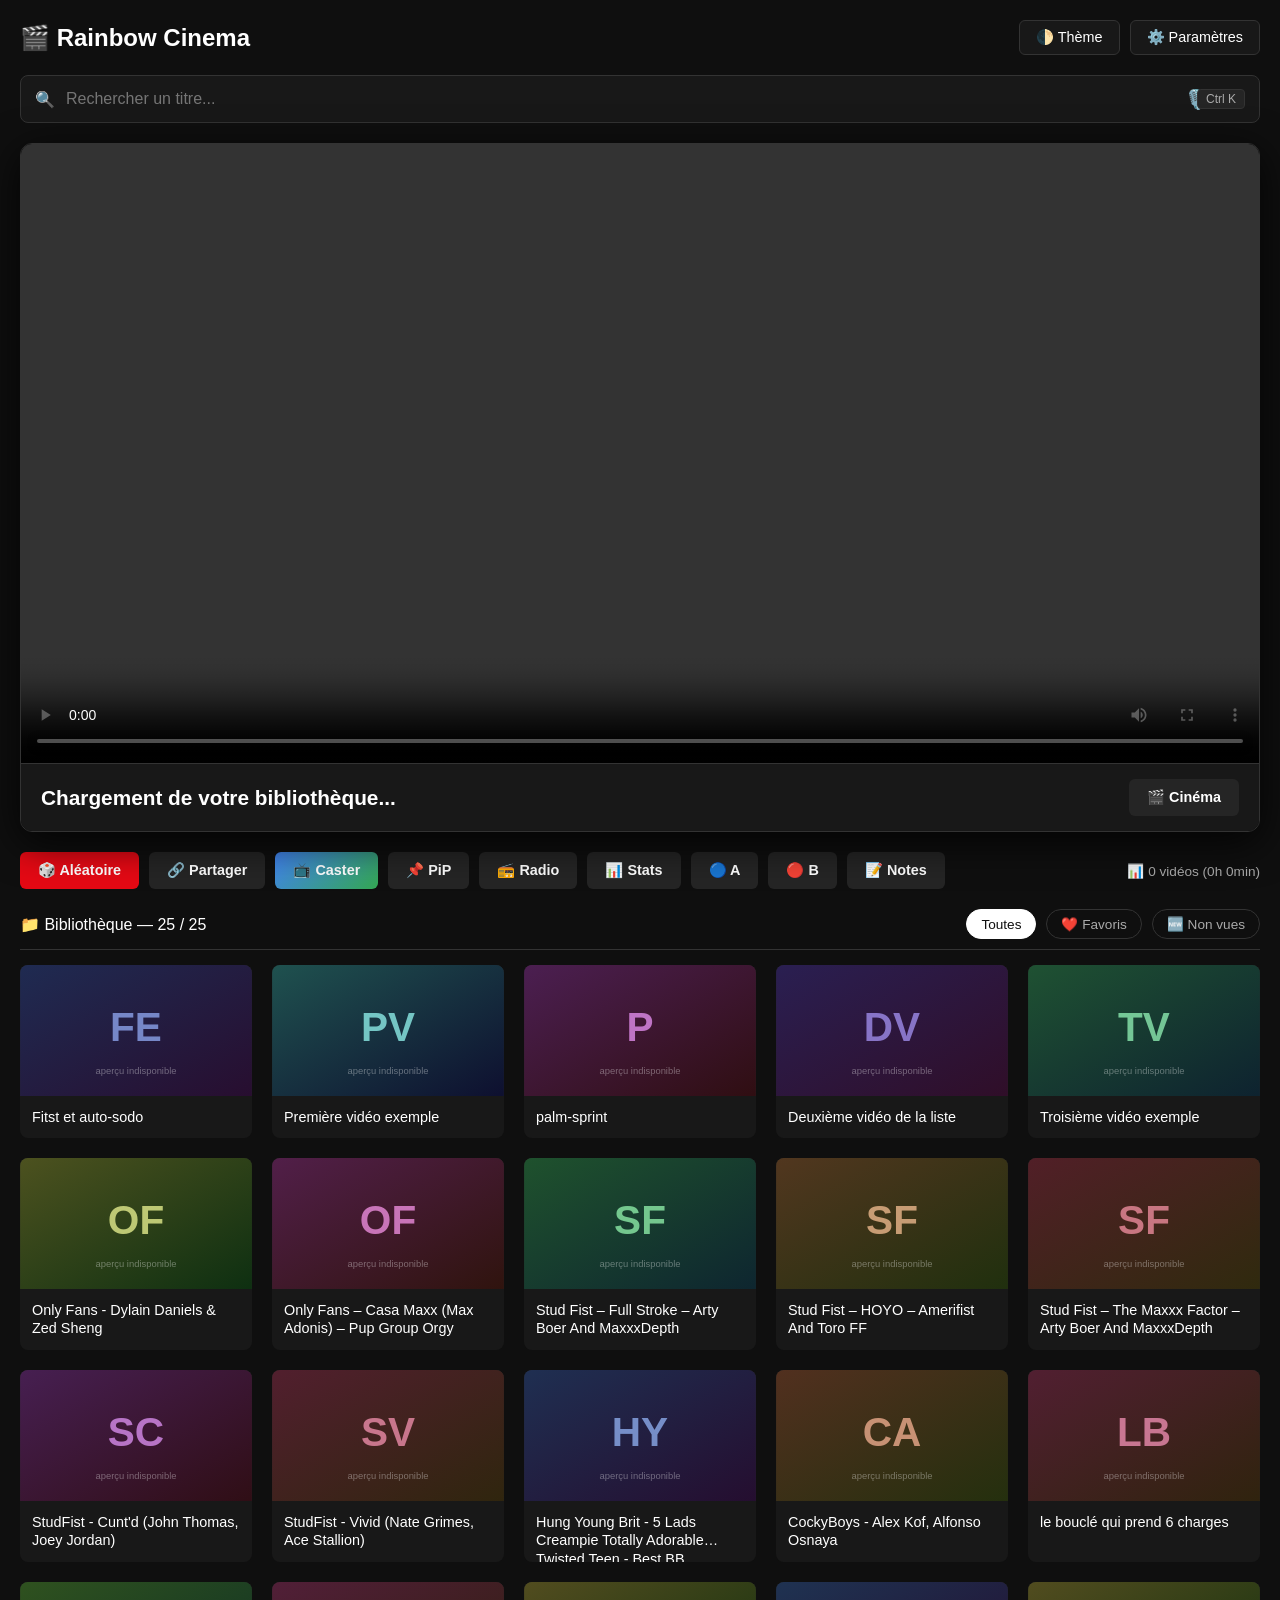
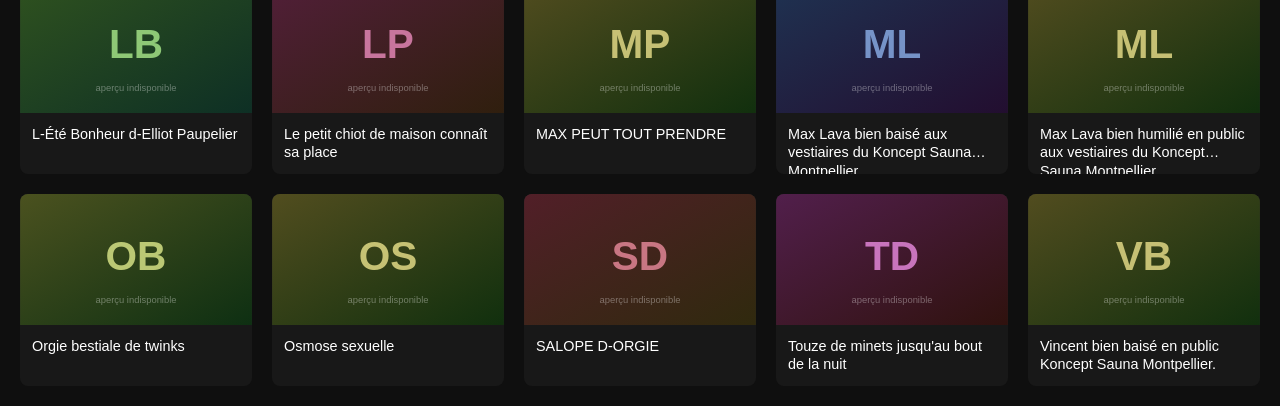
==== commit ac3c439c: "Add files via upload" ====
--- a/index.html
+++ b/index.html
@@ -12,159 +12,7 @@
 <meta name="apple-mobile-web-app-capable" content="yes">
 <meta name="apple-mobile-web-app-title" content="Rainbow Cinema">
 <meta name="apple-mobile-web-app-status-bar-style" content="black-translucent">
-<style>
-:root{--primary:#e50914;--primary-glow:rgba(229,9,20,.4);--bg-dark:#0f0f0f;--bg-card:#181818;--bg-elev:#252525;--text-main:#fff;--text-muted:#aaa;--border:#333}
-[data-theme="light"]{--bg-dark:#f5f5f5;--bg-card:#fff;--bg-elev:#eee;--text-main:#1a1a1a;--text-muted:#666;--border:#ddd}
-*{margin:0;padding:0;box-sizing:border-box}
-body{font-family:-apple-system,BlinkMacSystemFont,"Segoe UI",Roboto,sans-serif;background:var(--bg-dark);color:var(--text-main);padding:20px;max-width:1300px;margin:0 auto;animation:fadeIn .6s ease-out;position:relative;z-index:1;transition:background-color .3s,color .3s}
-@keyframes fadeIn{from{opacity:0;transform:translateY(10px)}to{opacity:1;transform:translateY(0)}}
-@keyframes shimmer{0%{background-position:200% 0}100%{background-position:-200% 0}}
-@keyframes slideUp{from{transform:translate(-50%,100px);opacity:0}to{transform:translate(-50%,0);opacity:1}}
-@keyframes slideDown{from{transform:translate(-50%,0);opacity:1}to{transform:translate(-50%,100px);opacity:0}}
-@keyframes heartBeat{0%{transform:scale(1)}50%{transform:scale(1.3)}100%{transform:scale(1)}}
-@keyframes blink{0%,100%{opacity:1}50%{opacity:.3}}
-@keyframes eq{0%,100%{height:5px}50%{height:20px}}
-@keyframes pulseBtn{0%,100%{box-shadow:0 0 0 0 var(--primary-glow)}50%{box-shadow:0 0 0 10px transparent}}
-@keyframes spin{to{transform:rotate(360deg)}}
-@keyframes loadSlide{0%{left:-45%}100%{left:105%}}
-.ambilight-bg{position:fixed;inset:0;background-size:cover;background-position:center;filter:blur(80px) brightness(.25);z-index:-1;transition:background-image .8s ease-in-out;opacity:0}
-.ambilight-bg.active{opacity:1}
-.top-bar{display:flex;justify-content:space-between;align-items:center;margin-bottom:20px;flex-wrap:wrap;gap:10px}
-.theme-toggle,.settings-btn{background:var(--bg-card);border:1px solid var(--border);color:var(--text-main);padding:8px 16px;border-radius:6px;cursor:pointer;font-size:.9rem;transition:.2s}
-.theme-toggle:hover,.settings-btn:hover{background:var(--bg-elev)}
-.search-container{margin-bottom:20px;position:relative}
-.search-input{width:100%;padding:14px 90px 14px 45px;background:var(--bg-card);border:1px solid var(--border);border-radius:8px;color:var(--text-main);font-size:1rem;outline:none;transition:.3s}
-.search-input:focus{border-color:var(--primary);box-shadow:0 0 20px var(--primary-glow)}
-.search-icon{position:absolute;left:15px;top:50%;transform:translateY(-50%);color:var(--text-muted)}
-.voice-btn{position:absolute;right:52px;top:50%;transform:translateY(-50%);background:none;border:none;color:var(--text-muted);cursor:pointer;font-size:1.2rem}
-.voice-btn:hover{color:var(--primary)}
-.voice-btn.listening{color:var(--primary);animation:blink 1s infinite}
-.search-shortcut{position:absolute;right:15px;top:50%;transform:translateY(-50%);background:var(--bg-elev);color:var(--text-muted);padding:2px 8px;border-radius:4px;font-size:.75rem;border:1px solid var(--border)}
-.continue-watching-section{margin-bottom:30px;display:none}
-.continue-watching-section.visible{display:block;animation:fadeIn .5s ease}
-.section-title{font-size:1.1rem;font-weight:700;margin-bottom:12px;display:flex;align-items:center;gap:8px}
-.horizontal-scroll{display:flex;gap:10px;overflow-x:auto;padding-bottom:10px;scroll-behavior:smooth}
-.horizontal-scroll::-webkit-scrollbar{height:6px}
-.hw-item{flex:0 0 200px;width:200px;background:var(--bg-card);border-radius:6px;overflow:hidden;cursor:pointer;transition:transform .2s;position:relative}
-.hw-item:hover{transform:scale(1.05);z-index:10}
-.hw-item img{width:100%;aspect-ratio:16/9;object-fit:cover;display:block;background:var(--bg-elev)}
-.hw-progress{position:absolute;bottom:28px;left:0;height:3px;background:var(--primary)}
-.hw-title{padding:6px 8px;font-size:.75rem;white-space:nowrap;overflow:hidden;text-overflow:ellipsis}
-@media(max-width:600px){.hw-item{flex:0 0 150px;width:150px}}
-.main-player{background:#000;border-radius:12px;overflow:hidden;box-shadow:0 10px 40px rgba(0,0,0,.8);margin-bottom:20px;border:1px solid var(--border);transition:box-shadow .4s,border-color .4s;position:relative;z-index:100}
-.main-player.cinema-mode{box-shadow:0 0 80px var(--primary-glow);border-color:var(--primary)}
-.main-player.mini-player{position:fixed;bottom:20px;right:20px;width:320px;margin:0;border-radius:8px;z-index:9999}
-.main-player.mini-player video{max-height:180px}
-.main-player.mini-player .video-info{display:none!important}
-.mini-expand{display:none;position:absolute;top:6px;right:6px;z-index:5;background:rgba(0,0,0,.7);color:#fff;border:none;border-radius:6px;padding:4px 8px;cursor:pointer}
-.main-player.mini-player .mini-expand{display:block}
-video{width:100%;height:auto;display:block;max-height:70vh;background:#000}
-.load-bar{position:absolute;top:0;left:0;width:100%;height:3px;z-index:60;display:none;overflow:hidden;pointer-events:none}
-.load-bar.active{display:block}
-.load-bar::after{content:'';position:absolute;top:0;left:-45%;width:45%;height:100%;background:var(--primary);box-shadow:0 0 8px var(--primary-glow);animation:loadSlide 1.1s ease-in-out infinite}
-.load-pill{position:absolute;top:8px;left:8px;z-index:61;display:none;align-items:center;gap:6px;background:rgba(0,0,0,.55);color:#fff;font-size:11px;font-weight:600;padding:3px 10px;border-radius:12px;border:1px solid rgba(255,255,255,.18);backdrop-filter:blur(4px);cursor:pointer;user-select:none}
-.load-pill.active{display:flex}
-.load-pill.err{color:#ffb14a;border-color:rgba(255,177,74,.5)}
-.load-pill .spin{width:10px;height:10px;border:2px solid rgba(255,255,255,.35);border-top-color:var(--primary);border-radius:50%;animation:spin .8s linear infinite;flex-shrink:0}
-.load-pill.err .spin{display:none}
-.load-tip{position:absolute;top:36px;left:8px;z-index:61;display:none;background:rgba(0,0,0,.85);color:#eee;font-size:11px;line-height:1.5;padding:8px 10px;border-radius:8px;max-width:250px;border:1px solid rgba(255,255,255,.12);pointer-events:none}
-.load-tip.active{display:block}
-.video-info{padding:15px 20px;background:var(--bg-card);border-top:1px solid var(--border);display:flex;justify-content:space-between;align-items:center;flex-wrap:wrap;gap:10px}
-.video-info h2{font-size:1.3rem;font-weight:600;flex:1;min-width:200px}
-.badge-resume{background:var(--primary);color:#fff;font-size:.75rem;padding:4px 10px;border-radius:4px;display:none;white-space:nowrap;font-weight:600}
-.quick-actions{display:flex;gap:10px;margin-bottom:20px;flex-wrap:wrap;align-items:center}
-.btn-action{background:var(--bg-elev);color:var(--text-main);border:none;padding:10px 18px;border-radius:6px;cursor:pointer;font-weight:600;font-size:.9rem;transition:.2s;display:flex;align-items:center;gap:6px}
-.btn-action:hover{filter:brightness(1.25);transform:translateY(-1px)}
-.btn-primary{background:var(--primary);color:#fff}
-#castBtn{background:linear-gradient(135deg,#4285f4,#34a853);color:#fff}
-#castBtn.casting{background:linear-gradient(135deg,#34a853,#0f9d58);box-shadow:0 0 16px rgba(52,168,83,.6)}
-#radioBtn.radio-active{background:linear-gradient(135deg,var(--primary),#ff6b35);color:#fff;animation:pulseBtn 2s infinite}
-.stats-display{color:var(--text-muted);font-size:.85rem;margin-left:auto}
-.radio-panel{display:none;background:var(--bg-card);border:1px solid var(--border);border-radius:10px;padding:16px;margin-bottom:22px}
-.radio-panel.open{display:block;animation:fadeIn .3s ease}
-.radio-top{display:flex;align-items:center;gap:14px;margin-bottom:14px;flex-wrap:wrap}
-.radio-power{background:var(--primary);color:#fff;border:none;padding:10px 18px;border-radius:6px;cursor:pointer;font-weight:700;min-width:110px}
-.radio-power:hover{filter:brightness(1.2)}
-.radio-now{font-size:.95rem;font-weight:600;flex:1;min-width:160px}
-.equalizer{display:flex;gap:3px;align-items:flex-end;height:20px;opacity:0;transition:.3s}
-.equalizer.on{opacity:1}
-.equalizer span{width:4px;background:var(--primary);border-radius:2px;animation:eq 1s ease-in-out infinite}
-.equalizer span:nth-child(2){animation-delay:.15s}
-.equalizer span:nth-child(3){animation-delay:.3s}
-.equalizer span:nth-child(4){animation-delay:.45s}
-.radio-stations{display:flex;flex-wrap:wrap;gap:8px;margin-bottom:14px}
-.station-chip{background:var(--bg-elev);border:1px solid var(--border);border-radius:20px;padding:7px 14px;cursor:pointer;font-size:.85rem;display:flex;gap:7px;align-items:center;transition:.2s;color:var(--text-main)}
-.station-chip:hover{border-color:var(--primary);transform:translateY(-1px)}
-.station-chip.active{background:var(--primary);color:#fff;border-color:var(--primary)}
-.station-genre{opacity:.6;font-size:.7rem}
-.station-del{margin-left:2px;opacity:.7;font-weight:700}
-.station-del:hover{opacity:1}
-.radio-custom{display:flex;gap:8px;margin-bottom:14px;flex-wrap:wrap}
-.radio-custom input{flex:1;min-width:220px;background:var(--bg-elev);border:1px solid var(--border);border-radius:6px;padding:9px 12px;color:var(--text-main);outline:none}
-.radio-custom input:focus{border-color:var(--primary)}
-.mixer-row{display:flex;align-items:center;gap:12px;margin-bottom:8px;font-size:.88rem;flex-wrap:wrap}
-.mixer-row>span{min-width:180px}
-.mixer-row input[type=range]{flex:1;min-width:130px;accent-color:var(--primary)}
-.mixer-row select{background:var(--bg-elev);color:var(--text-main);border:1px solid var(--border);border-radius:6px;padding:5px 8px}
-.video-list-header{display:flex;justify-content:space-between;align-items:center;margin-bottom:15px;border-bottom:1px solid var(--border);padding-bottom:10px;gap:10px;flex-wrap:wrap}
-.filter-tabs{display:flex;gap:10px;flex-wrap:wrap}
-.filter-tab{background:none;border:1px solid var(--border);color:var(--text-muted);padding:6px 14px;border-radius:20px;cursor:pointer;font-size:.85rem;transition:.2s}
-.filter-tab.active,.filter-tab:hover{background:var(--text-main);color:var(--bg-dark);border-color:var(--text-main)}
-.video-grid{display:grid;grid-template-columns:repeat(auto-fill,minmax(220px,1fr));gap:20px}
-.video-item{background:var(--bg-card);border-radius:8px;overflow:hidden;cursor:pointer;transition:.2s;position:relative}
-.video-item:hover{transform:translateY(-6px);box-shadow:0 12px 24px rgba(0,0,0,.6)}
-.video-item.active{outline:2px solid var(--primary);outline-offset:2px}
-.video-item.focused{outline:3px solid var(--text-main);outline-offset:2px}
-.thumb-wrap{position:relative;aspect-ratio:16/9;background:var(--bg-elev);overflow:hidden}
-.video-item img{width:100%;height:100%;object-fit:cover;display:block;transition:transform .3s}
-.video-item:hover img{transform:scale(1.05)}
-.thumb-flag{position:absolute;bottom:6px;left:6px;background:rgba(0,0,0,.65);color:#fff;font-size:.65rem;padding:2px 6px;border-radius:4px;opacity:0;transition:.2s}
-.video-item:hover .thumb-flag{opacity:1}
-.fav-btn{position:absolute;top:8px;right:8px;background:rgba(0,0,0,.7);border:none;color:#fff;width:32px;height:32px;border-radius:50%;cursor:pointer;display:flex;align-items:center;justify-content:center;font-size:1.1rem;transition:.2s;z-index:5;opacity:0}
-.video-item:hover .fav-btn{opacity:1}
-.fav-btn.is-fav{color:var(--primary);opacity:1;animation:heartBeat .3s ease}
-.progress-bar{position:absolute;bottom:0;left:0;height:4px;background:var(--primary);width:0;transition:width .3s;z-index:2}
-.video-item .title{padding:12px;font-size:.9rem;font-weight:500;display:-webkit-box;-webkit-line-clamp:2;-webkit-box-orient:vertical;overflow:hidden;line-height:1.3}
-.loading-state,.error-state,.empty-state{text-align:center;padding:40px;color:var(--text-muted);grid-column:1/-1}
-.skeleton{background:linear-gradient(90deg,var(--bg-card) 25%,var(--bg-elev) 50%,var(--bg-card) 75%);background-size:200% 100%;animation:shimmer 1.5s infinite linear;border-radius:8px;height:180px}
-.toast{position:fixed;bottom:30px;left:50%;transform:translateX(-50%);background:var(--bg-card);color:var(--text-main);padding:12px 24px;border-radius:8px;border-left:4px solid var(--primary);z-index:10000;animation:slideUp .3s ease;font-weight:500;box-shadow:0 10px 30px rgba(0,0,0,.5);max-width:90vw}
-.custom-context-menu{position:absolute;background:var(--bg-elev);border:1px solid var(--border);border-radius:8px;padding:8px 0;min-width:190px;box-shadow:0 10px 30px rgba(0,0,0,.8);z-index:10001;display:none}
-.context-item{padding:10px 16px;cursor:pointer;font-size:.9rem;display:flex;align-items:center;gap:10px}
-.context-item:hover{background:var(--primary);color:#fff}
-.modal-overlay{position:fixed;inset:0;background:rgba(0,0,0,.8);z-index:10002;display:none;justify-content:center;align-items:center}
-.modal-overlay.active{display:flex}
-.modal{background:var(--bg-card);padding:30px;border-radius:12px;max-width:520px;width:90%;max-height:85vh;overflow-y:auto;border:1px solid var(--border)}
-.modal h3{margin-bottom:20px}
-.modal-section{margin-bottom:22px}
-.modal-section label{display:block;margin-bottom:8px;color:var(--text-muted);font-size:.9rem}
-.color-picker{display:flex;gap:10px;flex-wrap:wrap}
-.color-option{width:40px;height:40px;border-radius:50%;cursor:pointer;border:3px solid transparent;transition:.2s}
-.color-option:hover{transform:scale(1.1)}
-.color-option.active{border-color:var(--text-main)}
-.modal-btn{background:var(--primary);color:#fff;border:none;padding:10px 20px;border-radius:6px;cursor:pointer;font-weight:600;margin:0 8px 8px 0}
-.modal-btn.secondary{background:var(--bg-elev);color:var(--text-main)}
-.switch-row{display:flex;align-items:center;gap:10px;margin-bottom:8px;font-size:.9rem}
-.notes-panel{position:fixed;right:-420px;top:0;width:400px;height:100%;background:var(--bg-card);border-left:1px solid var(--border);transition:right .3s;z-index:9998;padding:20px;overflow-y:auto}
-.notes-panel.open{right:0}
-.note-item{background:var(--bg-elev);padding:12px;border-radius:6px;margin-bottom:10px;cursor:pointer;position:relative}
-.note-del{position:absolute;top:8px;right:8px;background:none;border:none;color:var(--text-muted);cursor:pointer}
-.note-time{color:var(--primary);font-size:.85rem;font-weight:600}
-.note-text{margin-top:5px;font-size:.9rem;word-break:break-word}
-::-webkit-scrollbar{width:8px}
-::-webkit-scrollbar-track{background:var(--bg-dark)}
-::-webkit-scrollbar-thumb{background:#444;border-radius:4px}
-@media(max-width:600px){
-body{padding:10px}
-.video-grid{grid-template-columns:repeat(2,1fr);gap:12px}
-.video-info{flex-direction:column;align-items:flex-start}
-.quick-actions{justify-content:center}
-.stats-display{margin-left:0;width:100%;text-align:center}
-.search-shortcut{display:none}
-.main-player.mini-player{width:160px;bottom:10px;right:10px}
-.main-player.mini-player video{max-height:90px}
-.notes-panel{width:100%;right:-100%}
-}
-</style>
+<link rel="stylesheet" href="style.css">
 </head>
 <body>
 
@@ -209,6 +57,7 @@
     <button class="btn-action btn-primary" onclick="jouerVideoAleatoire()">🎲 Aléatoire</button>
     <button class="btn-action" onclick="genererLienPartage()">🔗 Partager</button>
     <button class="btn-action" id="castBtn" onclick="casterVideo()" title="Diffuser sur un écran (K)">📺 Caster</button>
+    <button class="btn-action" id="pipBtn" onclick="togglePiP()" title="Picture-in-Picture (I)">📌 PiP</button>
     <button class="btn-action" id="radioBtn" onclick="toggleRadioPanel()" title="Radio en fond sonore (P)">📻 Radio</button>
     <button class="btn-action" onclick="showStats()">📊 Stats</button>
     <button class="btn-action" onclick="toggleABLoop('a')">🔵 A</button>
@@ -316,1403 +165,39 @@
     <div id="notesList"></div>
 </div>
 
-<script>
-const CONFIG = {
-    ARCHIVE_USERNAME: "Mikeboy58",
-    MAX_VIDEOS: 100,
-    META_CONCURRENCY: 3,
-    THUMB_CONCURRENCY: 1,
-    THUMB_SEEK_RATIO: 0.12,
-    META_TTL: 1000 * 60 * 60 * 12,
-    MAX_RETRIES: 3,
-    RETRY_DELAYS: [1000, 2000, 4000],
-    PROXY_URLS: ['https://corsproxy.io/?', 'https://api.allorigins.win/raw?url='],
-    BUFFER_MIN_S: 5,
-    BUFFER_MAX_S: 20,
-    BUFFER_RATIO: 0.08,
-    BUFFER_TIMEOUT_MS: 12000
-};
-
-const state = {
-    allVideos: [], visible: [], currentIndex: -1, filter: 'all', query: '', focusIndex: -1,
-    favorites: JSON.parse(localStorage.getItem('myFavorites') || '[]'),
-    speeds: [0.5, 1, 1.25, 1.5, 2], speedIndex: 1,
-    abLoop: { a: null, b: null, active: false },
-    contextTarget: null, ready: false, wakeLock: null,
-    autoThumb: localStorage.getItem('autoThumb') !== '0',
-    watchedSeconds: 0, lastTick: null, retryCount: 0
-};
-
-const $ = id => document.getElementById(id);
-const video = $('mainVideo');
-
-function escapeHtml(s) {
-    return String(s ?? '').replace(/[&<>"']/g, c =>
-        ({ '&': '&amp;', '<': '&lt;', '>': '&gt;', '"': '&quot;', "'": '&#39;' }[c]));
-}
-function encodePath(name) { return String(name).split('/').map(encodeURIComponent).join('/'); }
-function fileUrl(identifier, name) {
-    return `https://archive.org/download/${encodeURIComponent(identifier)}/${encodePath(name)}`;
-}
-function formatTime(sec) {
-    sec = Number(sec);
-    if (!isFinite(sec) || sec < 0) return "0m 00s";
-    const h = Math.floor(sec / 3600), m = Math.floor((sec % 3600) / 60), s = Math.floor(sec % 60);
-    return (h ? h + 'h ' : '') + m + 'm ' + String(s).padStart(2, '0') + 's';
-}
-function showToast(msg, duree = 3000) {
-    document.querySelectorAll('.toast').forEach(t => t.remove());
-    const t = document.createElement('div');
-    t.className = 'toast';
-    t.textContent = msg;
-    document.body.appendChild(t);
-    setTimeout(() => { t.style.animation = 'slideDown .3s ease forwards'; setTimeout(() => t.remove(), 300); }, duree);
-}
-async function pool(items, limit, worker) {
-    const out = new Array(items.length);
-    let i = 0;
-    await Promise.all(Array.from({ length: Math.min(limit, items.length) }, async () => {
-        while (i < items.length) { const idx = i++; try { out[idx] = await worker(items[idx], idx); } catch { out[idx] = null; } }
-    }));
-    return out;
-}
-function debounce(fn, ms) { let t; return (...a) => { clearTimeout(t); t = setTimeout(() => fn(...a), ms); }; }
-
-function placeholderFor(title) {
-    let hash = 0;
-    const str = String(title || '?');
-    for (let i = 0; i < str.length; i++) hash = (hash * 31 + str.charCodeAt(i)) >>> 0;
-    const hue = hash % 360;
-    const initials = (str.replace(/[^\p{L}\p{N} ]/gu, '').trim().split(/\s+/).slice(0, 2)
-        .map(w => w[0] || '').join('') || '?').toUpperCase();
-    const svg = `<svg xmlns="http://www.w3.org/2000/svg" viewBox="0 0 320 180">
-<defs><linearGradient id="g" x1="0" y1="0" x2="1" y2="1">
-<stop offset="0" stop-color="hsl(${hue},45%,22%)"/><stop offset="1" stop-color="hsl(${(hue + 60) % 360},55%,12%)"/>
-</linearGradient></defs>
-<rect width="320" height="180" fill="url(#g)"/>
-<text x="160" y="105" font-family="sans-serif" font-size="56" font-weight="700" fill="hsl(${hue},60%,70%)" text-anchor="middle" opacity=".85">${escapeHtml(initials)}</text>
-<text x="160" y="150" font-family="sans-serif" font-size="13" fill="#ffffff" text-anchor="middle" opacity=".35">aperçu indisponible</text>
-</svg>`;
-    return 'data:image/svg+xml;charset=utf-8,' + encodeURIComponent(svg);
-}
-
-function versLienStable(url) {
-    const m = String(url).match(/\/(?:items|download)\/([^/?#]+)\/(.+)$/);
-    return m ? `https://archive.org/download/${m[1]}/${m[2]}` : null;
-}
-
-/* ---------- Indicateur compact ---------- */
-function afficherChargement(texte, detail = '', retry = '') {
-    const pill = $('loadPill'), bar = $('loadBar'), tip = $('loadTip');
-    if (!pill) return;
-    bar.classList.add('active');
-    pill.classList.add('active');
-    pill.classList.remove('err');
-    const m = String(retry).match(/(\d+)\s*\/\s*(\d+)/);
-    $('loadPillText').textContent = m ? `essai ${m[1]}/${m[2]}` : 'chargement…';
-    tip.innerHTML = `<b>${escapeHtml(texte)}</b>` +
-        (detail ? `<br>${escapeHtml(detail)}` : '') +
-        (retry ? `<br>${escapeHtml(retry)}` : '');
-    pill.title = texte + (detail ? ' — ' + detail : '');
-}
-function afficherTampon(buf, target) {
-    const pill = $('loadPill'), bar = $('loadBar');
-    if (!pill) return;
-    bar.classList.add('active');
-    pill.classList.add('active');
-    pill.classList.remove('err');
-    $('loadPillText').textContent = `tampon ${Math.floor(buf)}s/${Math.floor(target)}s`;
-}
-function masquerChargement() {
-    $('loadBar')?.classList.remove('active');
-    $('loadPill')?.classList.remove('active', 'err');
-    $('loadTip')?.classList.remove('active');
-}
-function chargementErreur(msg) {
-    const pill = $('loadPill');
-    if (!pill) return;
-    $('loadBar').classList.remove('active');
-    pill.classList.add('active', 'err');
-    $('loadPillText').textContent = 'erreur';
-    $('loadTip').innerHTML = `<b>❌ ${escapeHtml(msg)}</b>`;
-    setTimeout(masquerChargement, 4000);
-}
-
-/* ---------- Buffer anti-saccades ---------- */
-function bufferedAhead() {
-    try {
-        for (let i = 0; i < video.buffered.length; i++) {
-            if (video.buffered.start(i) <= video.currentTime && video.buffered.end(i) >= video.currentTime) {
-                return video.buffered.end(i) - video.currentTime;
-            }
-        }
-    } catch {}
-    return 0;
-}
-function attendreBufferAvantLecture() {
-    return new Promise(resolve => {
-        if (!isFinite(video.duration) || video.duration <= 0) { masquerChargement(); return resolve(); }
-        const target = Math.max(CONFIG.BUFFER_MIN_S, Math.min(CONFIG.BUFFER_MAX_S, video.duration * CONFIG.BUFFER_RATIO));
-        let settled = false;
-        const finish = () => {
-            if (settled) return;
-            settled = true;
-            video.removeEventListener('progress', check);
-            video.removeEventListener('canplay', check);
-            clearTimeout(timeout);
-            masquerChargement();
-            resolve();
-        };
-        const check = () => {
-            const buf = bufferedAhead();
-            if (buf >= target || video.readyState >= 4) finish();
-            else afficherTampon(buf, target);
-        };
-        const timeout = setTimeout(finish, CONFIG.BUFFER_TIMEOUT_MS);
-        video.addEventListener('progress', check);
-        video.addEventListener('canplay', check);
-        check();
-    });
-}
-
-/* ---------- Retry + fallback ---------- */
-async function testerURL(url, timeout = 5000) {
-    try {
-        const controller = new AbortController();
-        const timeoutId = setTimeout(() => controller.abort(), timeout);
-        const response = await fetch(url, { method: 'HEAD', mode: 'no-cors', cache: 'no-cache', signal: controller.signal });
-        clearTimeout(timeoutId);
-        return response.ok || response.type === 'opaque';
-    } catch (e) { return false; }
-}
-function genererURLsFallback(urlBase) {
-    const urls = [];
-    const stable = versLienStable(urlBase);
-    if (stable) urls.push({ url: stable, type: 'stable', priority: 1 });
-    urls.push({ url: urlBase, type: 'direct', priority: 2 });
-    CONFIG.PROXY_URLS.forEach((proxy, i) => {
-        urls.push({ url: proxy + encodeURIComponent(stable || urlBase), type: 'proxy', priority: 3 + i });
-    });
-    return urls.sort((a, b) => a.priority - b.priority);
-}
-async function chargerVideoAvecRetry(urls, index = 0) {
-    if (index >= urls.length) {
-        chargementErreur('Vidéo injoignable (serveur Archive.org indisponible ou CORS)');
-        return false;
-    }
-    const { url, type } = urls[index];
-    const attempt = state.retryCount + 1;
-    let typeText = 'URL stable';
-    if (type === 'direct') typeText = 'Serveur direct';
-    if (type === 'proxy') typeText = 'Proxy CORS';
-
-    afficherChargement('Chargement de la vidéo...', `Méthode ${index + 1}/${urls.length} : ${typeText}`, `Tentative ${attempt}/${CONFIG.MAX_RETRIES}`);
-
-    try {
-        if (type === 'direct') {
-            const accessible = await testerURL(url, 3000);
-            if (!accessible) {
-                state.retryCount = 0;
-                return chargerVideoAvecRetry(urls, index + 1);
-            }
-        }
-        return new Promise((resolve) => {
-            const onLoadStart = () => afficherChargement('Connexion établie !', `Via ${typeText}`, 'Chargement des métadonnées...');
-            const onLoadedMetadata = () => {
-                video.removeEventListener('loadstart', onLoadStart);
-                video.removeEventListener('loadedmetadata', onLoadedMetadata);
-                video.removeEventListener('error', onError);
-                resolve(true);
-            };
-            const onError = () => {
-                video.removeEventListener('loadstart', onLoadStart);
-                video.removeEventListener('loadedmetadata', onLoadedMetadata);
-                video.removeEventListener('error', onError);
-                const err = video.error;
-                if (err && err.code === MediaError.MEDIA_ERR_ABORTED) { resolve(false); return; }
-                let errorType = 'inconnue';
-                if (err) {
-                    errorType = {
-                        [MediaError.MEDIA_ERR_NETWORK]: 'réseau (403/404)',
-                        [MediaError.MEDIA_ERR_DECODE]: 'codec non supporté',
-                        [MediaError.MEDIA_ERR_SRC_NOT_SUPPORTED]: 'fichier introuvable ou CORS'
-                    }[err.code] || 'inconnue';
-                }
-                if (state.retryCount < CONFIG.MAX_RETRIES) {
-                    state.retryCount++;
-                    const delay = CONFIG.RETRY_DELAYS[state.retryCount - 1] || 2000;
-                    afficherChargement(`Erreur ${errorType}`, `Nouvelle tentative dans ${delay / 1000}s...`, `Tentative ${attempt + 1}/${CONFIG.MAX_RETRIES}`);
-                    setTimeout(() => chargerVideoAvecRetry(urls, index).then(resolve), delay);
-                } else {
-                    state.retryCount = 0;
-                    chargerVideoAvecRetry(urls, index + 1).then(resolve);
-                }
-            };
-            video.addEventListener('loadstart', onLoadStart);
-            video.addEventListener('loadedmetadata', onLoadedMetadata);
-            video.addEventListener('error', onError);
-            video.src = url;
-            video.load();
-        });
-    } catch (e) {
-        state.retryCount = 0;
-        return chargerVideoAvecRetry(urls, index + 1);
-    }
-}
-
-/* ---------- IndexedDB (vignettes + méta) ---------- */
-const Cache = (() => {
-    let dbp = null;
-    function open() {
-        if (dbp) return dbp;
-        dbp = new Promise((res, rej) => {
-            if (!('indexedDB' in window)) return rej(new Error('no idb'));
-            const r = indexedDB.open('rainbow-cinema', 1);
-            r.onupgradeneeded = () => {
-                const db = r.result;
-                if (!db.objectStoreNames.contains('thumbs')) db.createObjectStore('thumbs');
-                if (!db.objectStoreNames.contains('meta')) db.createObjectStore('meta');
-            };
-            r.onsuccess = () => res(r.result);
-            r.onerror = () => rej(r.error);
-        });
-        return dbp;
-    }
-    async function get(store, key) {
-        try {
-            const db = await open();
-            return await new Promise((res, rej) => {
-                const rq = db.transaction(store, 'readonly').objectStore(store).get(key);
-                rq.onsuccess = () => res(rq.result ?? null);
-                rq.onerror = () => rej(rq.error);
-            });
-        } catch { return null; }
-    }
-    async function set(store, key, val) {
-        try {
-            const db = await open();
-            await new Promise((res, rej) => {
-                const tx = db.transaction(store, 'readwrite');
-                tx.objectStore(store).put(val, key);
-                tx.oncomplete = res; tx.onerror = () => rej(tx.error);
-            });
-        } catch {}
-    }
-    async function clear(store) {
-        try {
-            const db = await open();
-            await new Promise(res => {
-                const tx = db.transaction(store, 'readwrite');
-                tx.objectStore(store).clear();
-                tx.oncomplete = res; tx.onerror = res;
-            });
-        } catch {}
-    }
-    async function count(store) {
-        try {
-            const db = await open();
-            return await new Promise(res => {
-                const rq = db.transaction(store, 'readonly').objectStore(store).count();
-                rq.onsuccess = () => res(rq.result); rq.onerror = () => res(0);
-            });
-        } catch { return 0; }
-    }
-    return { get, set, clear, count };
-})();
-
-function getProgress(url) {
-    const raw = localStorage.getItem('progress_' + url);
-    if (!raw) return null;
-    try { if (raw.trim().startsWith('{')) { const o = JSON.parse(raw); return { t: +o.t || 0, d: +o.d || 0 }; } } catch {}
-    return { t: parseFloat(raw) || 0, d: 0 };
-}
-function setProgress(url, t, d) {
-    try { localStorage.setItem('progress_' + url, JSON.stringify({ t: Math.floor(t), d: Math.floor(d || 0) })); } catch {}
-}
-function progressPercent(url) {
-    const p = getProgress(url);
-    if (!p || !p.d || p.t < 5) return 0;
-    return Math.min(100, Math.round((p.t / p.d) * 100));
-}
-
-function toggleTheme() {
-    const next = document.documentElement.getAttribute('data-theme') === 'light' ? 'dark' : 'light';
-    document.documentElement.setAttribute('data-theme', next);
-    localStorage.setItem('theme', next);
-    showToast(next === 'light' ? '☀️ Mode clair' : '🌙 Mode sombre');
-}
-function changeColor(color, el) {
-    document.documentElement.style.setProperty('--primary', color);
-    document.documentElement.style.setProperty('--primary-glow', color + '66');
-    document.querySelectorAll('.color-option').forEach(e => e.classList.remove('active'));
-    if (el) el.classList.add('active');
-    localStorage.setItem('primaryColor', color);
-    showToast('🎨 Couleur modifiée');
-}
-(function initTheme() {
-    const t = localStorage.getItem('theme'); if (t) document.documentElement.setAttribute('data-theme', t);
-    const c = localStorage.getItem('primaryColor');
-    if (c) {
-        document.documentElement.style.setProperty('--primary', c);
-        document.documentElement.style.setProperty('--primary-glow', c + '66');
-        document.querySelectorAll('.color-option').forEach(e => {
-            e.classList.toggle('active', e.getAttribute('style').includes(c));
-        });
-    }
-})();
-
-function openSettings() { $('settingsModal').classList.add('active'); majInfoCache(); }
-function closeSettings() { $('settingsModal').classList.remove('active'); }
-$('settingsModal').addEventListener('click', e => { if (e.target.id === 'settingsModal') closeSettings(); });
-function toggleAutoThumb(on) {
-    state.autoThumb = on;
-    localStorage.setItem('autoThumb', on ? '1' : '0');
-    showToast(on ? '🖼️ Génération auto activée' : 'Génération auto désactivée');
-}
-async function majInfoCache() {
-    const n = await Cache.count('thumbs');
-    $('thumbCacheInfo').textContent = `Cache : ${n} vignette(s) en mémoire locale`;
-}
-async function viderCacheVignettes() {
-    await Cache.clear('thumbs');
-    showToast('🗑️ Cache vignettes vidé');
-    majInfoCache();
-    renderGrid();
-}
-function exportData() {
-    const data = {
-        favorites: state.favorites,
-        stats: JSON.parse(localStorage.getItem('viewingStats') || '{}'),
-        progress: {}, notes: {},
-        radio: { custom: Radio.custom, current: Radio.current, volumes: { radio: $('radioVolume').value, mix: $('videoMixVolume').value } }
-    };
-    for (let i = 0; i < localStorage.length; i++) {
-        const k = localStorage.key(i);
-        if (k?.startsWith('progress_')) data.progress[k] = localStorage.getItem(k);
-        if (k?.startsWith('notes_')) data.notes[k] = localStorage.getItem(k);
-    }
-    const blob = new Blob([JSON.stringify(data, null, 2)], { type: 'application/json' });
-    const a = document.createElement('a');
-    a.href = URL.createObjectURL(blob);
-    a.download = `backup-rainbow-${Date.now()}.json`;
-    a.click();
-    setTimeout(() => URL.revokeObjectURL(a.href), 1000);
-    showToast('📤 Données exportées');
-}
-function importData(e) {
-    const file = e.target.files[0]; if (!file) return;
-    const r = new FileReader();
-    r.onload = ev => {
-        try {
-            const d = JSON.parse(ev.target.result);
-            if (d.favorites) { state.favorites = d.favorites; localStorage.setItem('myFavorites', JSON.stringify(d.favorites)); }
-            if (d.stats) localStorage.setItem('viewingStats', JSON.stringify(d.stats));
-            if (d.progress) Object.entries(d.progress).forEach(([k, v]) => localStorage.setItem(k, v));
-            if (d.notes) Object.entries(d.notes).forEach(([k, v]) => localStorage.setItem(k, v));
-            if (d.radio?.custom) { Radio.custom = d.radio.custom; localStorage.setItem('radioCustom', JSON.stringify(d.radio.custom)); }
-            showToast('📥 Données importées');
-            renderGrid(); genererContinueWatching(); afficherStats(); renderStations();
-        } catch { showToast('❌ Fichier invalide'); }
-    };
-    r.readAsText(file);
-    e.target.value = '';
-}
-function resetAllData() {
-    if (!confirm('⚠️ Effacer TOUTES les données (favoris, progression, notes, stats, radio) ?')) return;
-    localStorage.clear();
-    Cache.clear('thumbs'); Cache.clear('meta');
-    showToast('🗑️ Données effacées');
-    setTimeout(() => location.reload(), 600);
-}
-
-const Radio = {
-    stations: [
-        { nom: 'ibizasonica', url: 'https://ibizasonica.streaming-pro.com:8000/ibizasonica', genre: 'Généraliste' },
-        { nom: 'Ibiza Global', url: 'http://ibizaglobalradio.streaming-pro.com:8024/', genre: 'Info' },
-        { nom: 'Pure Ibiza', url: 'http://control.streaming-pro.com:8024/stream.aac', genre: 'Éclectique' },
-        { nom: 'ROCK FM Guns N rose', url: 'http://streams.regenbogen.de/rr-gunsnroses-128-mp3', genre: 'Classique' },
-        { nom: 'Guns N Roses', url: 'https://stream02.pcradio.biz/guns_n_roses-hi', genre: 'Jazz' }
-    ],
-    custom: JSON.parse(localStorage.getItem('radioCustom') || '[]'),
-    current: JSON.parse(localStorage.getItem('radioCurrent') || 'null'),
-    on: false, sleepTimeout: null, prevVideoVolume: 1
-};
-function toggleRadioPanel() {
-    const p = $('radioPanel');
-    p.classList.toggle('open');
-    if (p.classList.contains('open')) renderStations();
-}
-function renderStations() {
-    const box = $('radioStations');
-    box.innerHTML = '';
-    [...Radio.stations, ...Radio.custom].forEach((s, i) => {
-        const chip = document.createElement('button');
-        chip.className = 'station-chip' + (Radio.current?.url === s.url ? ' active' : '');
-        const name = document.createElement('span');
-        name.textContent = s.nom;
-        const genre = document.createElement('span');
-        genre.className = 'station-genre';
-        genre.textContent = s.genre || '';
-        chip.append(name, genre);
-        chip.addEventListener('click', () => selectStation(s));
-        if (i >= Radio.stations.length) {
-            const del = document.createElement('span');
-            del.className = 'station-del';
-            del.textContent = '✕';
-            del.addEventListener('click', e => { e.stopPropagation(); removeCustomStation(i - Radio.stations.length); });
-            chip.appendChild(del);
-        }
-        box.appendChild(chip);
-    });
-}
-function selectStation(station) {
-    Radio.current = station;
-    localStorage.setItem('radioCurrent', JSON.stringify(station));
-    $('radioNow').textContent = '📻 ' + station.nom;
-    renderStations();
-    startRadio();
-}
-async function startRadio() {
-    const player = $('radioPlayer');
-    if (!Radio.current) { showToast('⚠️ Choisissez une station'); return; }
-    if (player.src !== Radio.current.url) player.src = Radio.current.url;
-    player.volume = $('radioVolume').value / 100;
-    $('radioNow').textContent = '⏳ Connexion à ' + Radio.current.nom + '…';
-    try {
-        await player.play();
-        Radio.on = true; activerModeRadio(); majRadioUI();
-        showToast(`📻 ${Radio.current.nom} — vidéo en sourdine`);
-    } catch { Radio.on = false; majRadioUI(); showToast('❌ Impossible de lire cette station'); }
-}
-function stopRadio(silent) {
-    const player = $('radioPlayer');
-    player.pause(); player.removeAttribute('src'); player.load();
-    Radio.on = false; desactiverModeRadio();
-    clearTimeout(Radio.sleepTimeout);
-    $('sleepTimer').value = '0';
-    majRadioUI();
-    if (!silent) showToast('📻 Radio arrêtée — son vidéo restauré');
-}
-function toggleRadio() { Radio.on ? stopRadio() : startRadio(); }
-function activerModeRadio() {
-    Radio.prevVideoVolume = video.volume;
-    video.volume = $('videoMixVolume').value / 100;
-    localStorage.setItem('radioMode', '1');
-}
-function desactiverModeRadio() {
-    video.volume = Radio.prevVideoVolume || 1;
-    localStorage.setItem('radioMode', '0');
-}
-function appliquerMixRadio() {
-    if (localStorage.getItem('radioMode') === '1') video.volume = ($('videoMixVolume').value || 0) / 100;
-}
-function majRadioUI() {
-    $('radioBtn').classList.toggle('radio-active', Radio.on);
-    $('radioPower').textContent = Radio.on ? '⏸ Arrêter' : '▶ Écouter';
-    $('radioEq').classList.toggle('on', Radio.on);
-    if (!Radio.on && Radio.current) $('radioNow').textContent = '⏸ ' + Radio.current.nom + ' (en pause)';
-    if (!Radio.on && !Radio.current) $('radioNow').textContent = 'Choisissez une station';
-}
-function setRadioVolume(v) { $('radioPlayer').volume = v / 100; localStorage.setItem('radioVolume', v); }
-function setVideoMixVolume(v) {
-    localStorage.setItem('videoMixVolume', v);
-    if (localStorage.getItem('radioMode') === '1') video.volume = v / 100;
-}
-function setSleepTimer(min) {
-    clearTimeout(Radio.sleepTimeout);
-    min = parseInt(min);
-    if (!min) return;
-    Radio.sleepTimeout = setTimeout(() => { stopRadio(true); showToast('😴 Radio arrêtée (minuteur)'); }, min * 60000);
-    showToast(`😴 La radio s'arrêtera dans ${min} min`);
-}
-function playCustomStation() {
-    const input = $('radioCustomUrl');
-    const url = input.value.trim();
-    if (!/^https?:\/\/.+/.test(url)) { showToast('⚠️ URL invalide'); return; }
-    let station = Radio.custom.find(s => s.url === url);
-    if (!station) {
-        const defaut = (url.split('/').filter(Boolean).pop() || 'Ma radio').slice(0, 40);
-        const nom = prompt('Nom de la station :', defaut);
-        if (nom === null) return;
-        station = { nom: nom.trim() || defaut, url, genre: 'perso' };
-        Radio.custom.push(station);
-        localStorage.setItem('radioCustom', JSON.stringify(Radio.custom));
-        showToast('✅ Station ajoutée');
-    }
-    input.value = '';
-    selectStation(station);
-}
-function removeCustomStation(i) {
-    Radio.custom.splice(i, 1);
-    localStorage.setItem('radioCustom', JSON.stringify(Radio.custom));
-    renderStations();
-    showToast('🗑️ Station retirée');
-}
-function initRadio() {
-    const rv = localStorage.getItem('radioVolume'); if (rv) $('radioVolume').value = rv;
-    const mv = localStorage.getItem('videoMixVolume'); if (mv) $('videoMixVolume').value = mv;
-    $('autoThumbSwitch').checked = state.autoThumb;
-    if (Radio.current) $('radioNow').textContent = '⏸ ' + Radio.current.nom;
-    renderStations();
-    if (localStorage.getItem('radioMode') === '1') {
-        showToast('📻 Mode radio actif — cliquez sur Écouter pour démarrer', 4500);
-        video.volume = ($('videoMixVolume').value || 0) / 100;
-    }
-    const player = $('radioPlayer');
-    player.addEventListener('playing', () => { if (Radio.current) $('radioNow').textContent = '📻 ' + Radio.current.nom; });
-    player.addEventListener('stalled', () => { if (Radio.on) $('radioNow').textContent = '⏳ Reconnexion…'; });
-    player.addEventListener('error', () => { if (Radio.on) { showToast('❌ Flux radio interrompu'); stopRadio(true); } });
-}
-
-function startVoiceSearch() {
-    const SR = window.SpeechRecognition || window.webkitSpeechRecognition;
-    if (!SR) { showToast('❌ Recherche vocale non supportée'); return; }
-    const rec = new SR();
-    rec.lang = 'fr-FR'; rec.continuous = false; rec.interimResults = false;
-    const btn = $('voiceBtn');
-    btn.classList.add('listening');
-    rec.onresult = ev => {
-        $('searchInput').value = ev.results[0][0].transcript;
-        state.query = ev.results[0][0].transcript.toLowerCase();
-        renderGrid();
-    };
-    rec.onerror = () => showToast('❌ Micro indisponible');
-    rec.onend = () => btn.classList.remove('listening');
-    try { rec.start(); } catch { btn.classList.remove('listening'); }
-}
-
-function lireStats() { return JSON.parse(localStorage.getItem('viewingStats') || '{"totalTime":0,"videosWatched":0,"dailyStats":{}}'); }
-function flushStats() {
-    if (state.watchedSeconds < 1) return;
-    const s = lireStats();
-    s.totalTime = (s.totalTime || 0) + state.watchedSeconds;
-    const today = new Date().toISOString().split('T')[0];
-    s.dailyStats = s.dailyStats || {};
-    s.dailyStats[today] = (s.dailyStats[today] || 0) + state.watchedSeconds;
-    localStorage.setItem('viewingStats', JSON.stringify(s));
-    state.watchedSeconds = 0;
-    afficherStats();
-}
-function compterVideoVue() {
-    const s = lireStats();
-    s.videosWatched = (s.videosWatched || 0) + 1;
-    localStorage.setItem('viewingStats', JSON.stringify(s));
-    afficherStats();
-}
-function afficherStats() {
-    const s = lireStats();
-    const h = Math.floor((s.totalTime || 0) / 3600), m = Math.floor(((s.totalTime || 0) % 3600) / 60);
-    $('statsDisplay').textContent = `📊 ${s.videosWatched || 0} vidéos (${h}h ${m}min)`;
-}
-function showStats() {
-    const s = lireStats();
-    const h = Math.floor((s.totalTime || 0) / 3600), m = Math.floor(((s.totalTime || 0) % 3600) / 60);
-    const top = Object.entries(s.dailyStats || {}).sort((a, b) => b[1] - a[1])[0];
-    alert(`📊 Statistiques\n\n📺 ${s.videosWatched || 0} vidéos terminées\n⏱️ ${h}h ${m}min réellement visionnées\n📅 ${Object.keys(s.dailyStats || {}).length} jours d'activité` +
-        (top ? `\n🔥 Meilleur jour : ${top[0]} (${Math.round(top[1] / 60)} min)` : ''));
-}
-
-function toggleFavorite(url, ev) {
-    if (ev) ev.stopPropagation();
-    const i = state.favorites.indexOf(url);
-    if (i === -1) { state.favorites.push(url); showToast('❤️ Ajouté aux favoris'); }
-    else { state.favorites.splice(i, 1); showToast('💔 Retiré des favoris'); }
-    localStorage.setItem('myFavorites', JSON.stringify(state.favorites));
-    document.querySelectorAll('.fav-btn').forEach(b => {
-        if (b.dataset.url === url) {
-            const fav = state.favorites.includes(url);
-            b.classList.toggle('is-fav', fav);
-            b.textContent = fav ? '❤️' : '🤍';
-        }
-    });
-    if (state.filter === 'favorites') renderGrid();
-}
-
-function choisirFichierVideo(files) {
-    const mp4 = files.filter(f => f.name && /\.mp4$/i.test(f.name));
-    if (!mp4.length) return null;
-    const score = f => {
-        const fmt = (f.format || '').toLowerCase();
-        let s = 0;
-        if (fmt.includes('h.264') || fmt === 'mpeg4') s += 100;
-        if (f.source === 'original') s += 50;
-        if (/\.ia\.mp4$/i.test(f.name)) s += 10;
-        return s;
-    };
-    mp4.sort((a, b) => (score(b) - score(a)) || ((parseInt(b.size) || 0) - (parseInt(a.size) || 0)));
-    return mp4[0];
-}
-function choisirVignette(files, identifier, videoName) {
-    const base = videoName.replace(/\.[^.]+$/, '');
-    const isImg = f => /\.(png|jpe?g)$/i.test(f.name || '');
-    const isThumb = f => /thumb/i.test(f.format || '') || /thumb/i.test(f.name || '');
-    let t = files.find(f => isImg(f) && f.original && f.original === videoName && isThumb(f));
-    if (t) return { url: fileUrl(identifier, t.name), kind: 'file' };
-    t = files.find(f => isImg(f) && isThumb(f) && (f.name.includes(base + '.') || f.name.includes(base + '/')));
-    if (t) return { url: fileUrl(identifier, t.name), kind: 'file' };
-    const thumbs = files.filter(f => isImg(f) && isThumb(f) && f.source === 'derivative');
-    if (thumbs.length) {
-        const mid = thumbs[Math.floor(thumbs.length / 2)];
-        return { url: fileUrl(identifier, mid.name), kind: 'item' };
-    }
-    if (files.some(f => f.name === '__ia_thumb.jpg'))
-        return { url: fileUrl(identifier, '__ia_thumb.jpg'), kind: 'item' };
-    return { url: `https://archive.org/services/img/${encodeURIComponent(identifier)}`, kind: 'item' };
-}
-async function fetchMeta(identifier) {
-    const cached = await Cache.get('meta', identifier);
-    if (cached && Date.now() - cached.ts < CONFIG.META_TTL) return cached.data;
-    const res = await fetch(`https://archive.org/metadata/${encodeURIComponent(identifier)}`);
-    if (!res.ok) throw new Error('meta ' + res.status);
-    const data = await res.json();
-    await Cache.set('meta', identifier, { ts: Date.now(), data });
-    return data;
-}
-function extraireIdentifier(url) {
-    const m = String(url).match(/\/(?:items|download|embed|details)\/([^/?#]+)/i);
-    return m ? decodeURIComponent(m[1]) : null;
-}
-async function chargerToutesLesVideos() {
-    const combined = [];
-    try {
-        const res = await fetch('videos.json', { cache: 'no-cache' });
-        if (res.ok) {
-            const list = await res.json();
-            (Array.isArray(list) ? list : []).forEach(v => {
-                if (!v.video) return;
-                const customThumb = v.vignette || v.image || null;
-                combined.push({
-                    titre: v.titre || v.video.split('/').pop(),
-                    video: v.video,
-                    vignette: customThumb,
-                    thumbKind: customThumb ? 'custom' : 'none',
-                    skipAutoThumb: !!customThumb,
-                    identifier: extraireIdentifier(v.video),
-                    source: 'json'
-                });
-            });
-        }
-    } catch {}
-    try {
-        const api = `https://archive.org/advancedsearch.php?q=${encodeURIComponent(`uploader:"${CONFIG.ARCHIVE_USERNAME}" AND mediatype:(movies)`)}&fl[]=identifier&fl[]=title&fl[]=publicdate&sort[]=-publicdate&output=json&rows=${CONFIG.MAX_VIDEOS}`;
-        const r = await fetch(api);
-        const j = await r.json();
-        const docs = j?.response?.docs || [];
-        const results = await pool(docs, CONFIG.META_CONCURRENCY, async doc => {
-            try {
-                const meta = await fetchMeta(doc.identifier);
-                const files = meta.files || [];
-                const f = choisirFichierVideo(files);
-                if (!f) return null;
-                const th = choisirVignette(files, doc.identifier, f.name);
-                return {
-                    titre: doc.title || meta.metadata?.title || doc.identifier,
-                    video: fileUrl(doc.identifier, f.name),
-                    vignette: th.url, thumbKind: th.kind, identifier: doc.identifier,
-                    fileName: f.name, duration: parseFloat(f.length) || 0,
-                    source: 'archive', date: doc.publicdate
-                };
-            } catch { return null; }
-        });
-        results.filter(Boolean).forEach(v => combined.push(v));
-    } catch (e) { console.warn('Archive.org indisponible :', e); }
-    const map = new Map();
-    combined.forEach(v => { if (!map.has(v.video)) map.set(v.video, v); });
-    state.allVideos = [...map.values()].sort((a, b) => {
-        if (a.date && b.date) return new Date(b.date) - new Date(a.date);
-        return 0;
-    });
-    if (!state.allVideos.length) {
-        $('videoGrid').innerHTML = '<div class="error-state">❌ Aucune vidéo trouvée.<br><small>Vérifiez le nom d\'utilisateur Archive.org ou votre fichier videos.json</small></div>';
-        $('mainTitle').textContent = 'Bibliothèque vide';
-        return;
-    }
-    renderGrid();
-    genererContinueWatching();
-    afficherStats();
-    if (new URLSearchParams(location.search).get('v')) chargerVideoDepuisURL();
-    else restaurerSession();
-}
-
-const thumbQueue = [];
-let thumbRunning = 0;
-function enqueueThumb(videoObj, imgEl, flagEl) {
-    if (videoObj.thumbKind === 'custom' || videoObj.skipAutoThumb) return;
-    if (!state.autoThumb) return;
-    if (navigator.connection?.saveData) return;
-    if (!state.ready) return;
-    thumbQueue.push({ videoObj, imgEl, flagEl });
-    pumpThumbQueue();
-}
-function pumpThumbQueue() {
-    if (!state.ready) return;
-    while (thumbRunning < CONFIG.THUMB_CONCURRENCY && thumbQueue.length) {
-        const job = thumbQueue.shift();
-        thumbRunning++;
-        (async () => {
-            try {
-                const key = job.videoObj.video;
-                let data = await Cache.get('thumbs', key);
-                if (!data) {
-                    data = await captureFrame(job.videoObj.video, job.videoObj.duration);
-                    if (data) await Cache.set('thumbs', key, data);
-                }
-                if (data && job.imgEl.isConnected) {
-                    job.imgEl.src = data;
-                    job.videoObj.vignette = data;
-                    job.videoObj.thumbKind = 'auto';
-                    if (job.flagEl) job.flagEl.textContent = '🖼️ auto';
-                    if (state.allVideos[state.currentIndex] === job.videoObj) video.poster = data;
-                } else if (!data && job.videoObj.identifier && job.imgEl.isConnected) {
-                    job.imgEl.src = `https://archive.org/services/img/${encodeURIComponent(job.videoObj.identifier)}`;
-                    if (job.flagEl) job.flagEl.textContent = '🖼️ item';
-                }
-            } catch {}
-            thumbRunning--;
-            pumpThumbQueue();
-        })();
-    }
-}
-function captureFrame(url, knownDuration) {
-    return new Promise(resolve => {
-        const v = document.createElement('video');
-        v.crossOrigin = 'anonymous';
-        v.preload = 'metadata';
-        v.muted = true;
-        v.playsInline = true;
-        let settled = false;
-        const finish = val => {
-            if (settled) return;
-            settled = true;
-            clearTimeout(timer);
-            try { v.pause(); v.removeAttribute('src'); v.load(); } catch {}
-            resolve(val);
-        };
-        const timer = setTimeout(() => finish(null), 20000);
-        v.addEventListener('error', () => finish(null));
-        v.addEventListener('loadedmetadata', () => {
-            const d = isFinite(v.duration) && v.duration > 0 ? v.duration : (knownDuration || 0);
-            let target = d ? Math.max(3, d * CONFIG.THUMB_SEEK_RATIO) : 5;
-            if (d) target = Math.min(target, Math.max(0.5, d - 1));
-            try { v.currentTime = target; } catch { finish(null); }
-        });
-        v.addEventListener('seeked', () => {
-            try {
-                const w = 320, h = Math.round(320 * (v.videoHeight / v.videoWidth)) || 180;
-                const c = document.createElement('canvas');
-                c.width = w; c.height = h;
-                const ctx = c.getContext('2d');
-                ctx.drawImage(v, 0, 0, w, h);
-                const sample = ctx.getImageData(0, 0, w, h).data;
-                let min = 255, max = 0;
-                for (let i = 0; i < sample.length; i += 4 * 97) {
-                    const l = (sample[i] + sample[i + 1] + sample[i + 2]) / 3;
-                    if (l < min) min = l; if (l > max) max = l;
-                }
-                if (max - min < 12 && !v.dataset.retried && isFinite(v.duration) && v.duration > 20) {
-                    v.dataset.retried = '1';
-                    v.currentTime = v.duration * 0.45;
-                    return;
-                }
-                finish(c.toDataURL('image/jpeg', 0.72));
-            } catch { finish(null); }
-        });
-        v.src = url;
-    });
-}
-
-const lazyObserver = new IntersectionObserver(entries => {
-    entries.forEach(entry => {
-        if (!entry.isIntersecting) return;
-        const img = entry.target;
-        lazyObserver.unobserve(img);
-        const idx = +img.dataset.index;
-        const v = state.allVideos[idx];
-        if (!v) return;
-        const flag = img.parentElement.querySelector('.thumb-flag');
-        if (v.thumbKind === 'custom' && v.vignette) {
-            img.src = v.vignette;
-            img.addEventListener('error', () => {
-                if (img.dataset.failed === '1') return;
-                img.dataset.failed = '1';
-                img.src = placeholderFor(v.titre);
-            }, { once: true });
-            return;
-        }
-        if (img.dataset.pending === '1') img.src = v.vignette;
-        img.addEventListener('error', async () => {
-            if (img.dataset.failed === '1') return;
-            img.dataset.failed = '1';
-            const cached = await Cache.get('thumbs', v.video);
-            if (cached) { img.src = cached; v.vignette = cached; return; }
-            img.src = placeholderFor(v.titre);
-            enqueueThumb(v, img, flag);
-        }, { once: true });
-        if (v.thumbKind === 'item' && state.autoThumb) {
-            Cache.get('thumbs', v.video).then(cached => {
-                if (cached) { img.src = cached; v.vignette = cached; v.thumbKind = 'auto'; if (flag) flag.textContent = '🖼️ auto'; }
-                else enqueueThumb(v, img, flag);
-            });
-        }
-    });
-}, { rootMargin: '300px' });
-
-function computeVisible() {
-    let list = state.allVideos;
-    if (state.filter === 'favorites') list = list.filter(v => state.favorites.includes(v.video));
-    if (state.filter === 'unwatched') list = list.filter(v => progressPercent(v.video) < 90);
-    if (state.query) list = list.filter(v => v.titre.toLowerCase().includes(state.query));
-    return list;
-}
-function renderGrid() {
-    const grid = $('videoGrid');
-    state.visible = computeVisible();
-    grid.innerHTML = '';
-    $('libraryCount').textContent = `📁 Bibliothèque — ${state.visible.length} / ${state.allVideos.length}`;
-    if (!state.visible.length) { grid.innerHTML = '<div class="empty-state">Aucun résultat.</div>'; return; }
-    const frag = document.createDocumentFragment();
-    state.visible.forEach(v => {
-        const index = state.allVideos.indexOf(v);
-        const pct = progressPercent(v.video);
-        const isFav = state.favorites.includes(v.video);
-        const item = document.createElement('div');
-        item.className = 'video-item' + (index === state.currentIndex ? ' active' : '');
-        item.dataset.index = index;
-        item.tabIndex = 0;
-        const wrap = document.createElement('div');
-        wrap.className = 'thumb-wrap';
-        const img = document.createElement('img');
-        img.loading = 'lazy'; img.decoding = 'async';
-        img.alt = v.titre;
-        img.dataset.index = index;
-        img.src = placeholderFor(v.titre);
-        if (v.vignette) img.dataset.pending = '1';
-        const flag = document.createElement('span');
-        flag.className = 'thumb-flag';
-        let flagText = '🖼️ item';
-        if (v.thumbKind === 'custom') flagText = '🎨 custom';
-        else if (v.thumbKind === 'file') flagText = '🖼️ fichier';
-        else if (v.thumbKind === 'auto') flagText = '🖼️ auto';
-        flag.textContent = flagText;
-        const fav = document.createElement('button');
-        fav.className = 'fav-btn' + (isFav ? ' is-fav' : '');
-        fav.dataset.url = v.video;
-        fav.textContent = isFav ? '❤️' : '🤍';
-        fav.title = 'Favori';
-        fav.addEventListener('click', e => toggleFavorite(v.video, e));
-        const bar = document.createElement('div');
-        bar.className = 'progress-bar';
-        bar.style.width = pct + '%';
-        wrap.append(img, flag, fav, bar);
-        const title = document.createElement('div');
-        title.className = 'title';
-        title.textContent = v.titre;
-        title.title = v.titre;
-        item.append(wrap, title);
-        item.addEventListener('click', () => jouerVideo(index));
-        item.addEventListener('keydown', e => { if (e.key === 'Enter') jouerVideo(index); });
-        item.addEventListener('contextmenu', e => {
-            e.preventDefault();
-            state.contextTarget = v;
-            const menu = $('contextMenu');
-            menu.style.display = 'block';
-            menu.style.left = Math.min(e.pageX, window.innerWidth - 210) + 'px';
-            menu.style.top = e.pageY + 'px';
-        });
-        frag.appendChild(item);
-        lazyObserver.observe(img);
-    });
-    grid.appendChild(frag);
-}
-function updateActiveStates() {
-    document.querySelectorAll('.video-item').forEach(el => {
-        el.classList.toggle('active', +el.dataset.index === state.currentIndex);
-    });
-}
-function filtrer(type, btn) {
-    state.filter = type;
-    document.querySelectorAll('.filter-tab').forEach(t => t.classList.remove('active'));
-    (btn || document.querySelector(`.filter-tab[data-filter="${type}"]`))?.classList.add('active');
-    state.focusIndex = -1;
-    renderGrid();
-}
-function genererContinueWatching() {
-    const section = $('continueSection'), scroll = $('continueScroll');
-    scroll.innerHTML = '';
-    const items = state.allVideos
-        .map(v => ({ v, p: getProgress(v.video) }))
-        .filter(x => x.p && x.p.t > 10 && progressPercent(x.v.video) < 95)
-        .slice(0, 15);
-    items.forEach(({ v }) => {
-        const pct = progressPercent(v.video);
-        const div = document.createElement('div');
-        div.className = 'hw-item';
-        const img = document.createElement('img');
-        img.src = v.vignette || placeholderFor(v.titre);
-        img.alt = v.titre;
-        img.onerror = () => { img.src = placeholderFor(v.titre); };
-        const bar = document.createElement('div');
-        bar.className = 'hw-progress';
-        bar.style.width = pct + '%';
-        const t = document.createElement('div');
-        t.className = 'hw-title';
-        t.textContent = v.titre;
-        div.append(img, bar, t);
-        div.onclick = () => jouerVideo(state.allVideos.indexOf(v));
-        scroll.appendChild(div);
-    });
-    section.classList.toggle('visible', items.length > 0);
-}
-
-function jouerVideo(index, options = {}) {
-    if (index < 0 || index >= state.allVideos.length) return;
-    flushStats();
-    state.currentIndex = index;
-    state.ready = false;
-    state.abLoop = { a: null, b: null, active: false };
-    state.retryCount = 0;
-    const v = state.allVideos[index];
-    const resume = options.startTime ?? (getProgress(v.video)?.t || 0);
-    $('mainTitle').textContent = v.titre;
-    const amb = $('ambilightBg');
-    if (v.vignette) { amb.style.backgroundImage = `url("${v.vignette}")`; amb.classList.add('active'); }
-    video.poster = v.vignette || placeholderFor(v.titre);
-    const badge = $('resumeBadge');
-    if (resume > 5 && !options.startTime) {
-        badge.style.display = 'inline-block';
-        badge.textContent = `▶ Reprise à ${formatTime(resume)}`;
-        setTimeout(() => badge.style.display = 'none', 6000);
-    } else badge.style.display = 'none';
-
-    const onMeta = () => {
-        if (resume > 5 && isFinite(video.duration) && resume < video.duration - 3) {
-            try { video.currentTime = resume; } catch {}
-        }
-        video.playbackRate = state.speeds[state.speedIndex];
-        appliquerMixRadio();
-        state.ready = true;
-        attendreBufferAvantLecture().then(() => {
-            if (!Cast.isCasting) video.play().catch(() => {});
-        });
-    };
-    video.addEventListener('loadedmetadata', onMeta, { once: true });
-
-    const urls = genererURLsFallback(v.video);
-    chargerVideoAvecRetry(urls).then(success => {
-        if (!success && !state.ready) $('mainTitle').textContent = '❌ Impossible de charger la vidéo';
-    });
-
-    localStorage.setItem('lastVideoUrl', v.video);
-    updateActiveStates();
-    updateMediaSession();
-    displayNotes();
-    sortirMiniPlayer(true);
-    window.scrollTo({ top: 0, behavior: 'smooth' });
-    if (Cast.isCasting) Cast.load(v.video, resume, true);
-}
-
-function setupVideoEvents() {
-    let saveTimer = 0;
-    video.addEventListener('timeupdate', () => {
-        if (!state.ready || state.currentIndex < 0) return;
-        const v = state.allVideos[state.currentIndex];
-        if (!v) return;
-        const now = video.currentTime;
-        if (state.lastTick !== null) {
-            const delta = now - state.lastTick;
-            if (delta > 0 && delta < 2 && !video.paused) state.watchedSeconds += delta;
-        }
-        state.lastTick = now;
-        if (state.abLoop.active && state.abLoop.a !== null && state.abLoop.b !== null && now >= state.abLoop.b) {
-            video.currentTime = state.abLoop.a;
-        }
-        if (++saveTimer % 20 === 0 && !video.ended) {
-            setProgress(v.video, now, video.duration);
-            const bar = document.querySelector(`.video-item[data-index="${state.currentIndex}"] .progress-bar`);
-            if (bar && video.duration) bar.style.width = Math.min(100, (now / video.duration) * 100) + '%';
-        }
-    });
-    video.addEventListener('waiting', () => {
-        if (state.ready) afficherTampon(bufferedAhead(), bufferedAhead() + 10);
-    });
-    video.addEventListener('playing', () => masquerChargement());
-    video.addEventListener('pause', () => {
-        if (state.currentIndex >= 0 && state.ready) {
-            const v = state.allVideos[state.currentIndex];
-            if (v) setProgress(v.video, video.currentTime, video.duration);
-        }
-        flushStats();
-        releaseWakeLock();
-    });
-    video.addEventListener('ended', () => {
-        const v = state.allVideos[state.currentIndex];
-        if (v) localStorage.removeItem('progress_' + v.video);
-        flushStats();
-        compterVideoVue();
-        genererContinueWatching();
-        renderGrid();
-        if (state.currentIndex < state.allVideos.length - 1) {
-            showToast('⏭️ Vidéo suivante…');
-            setTimeout(() => jouerVideo(state.currentIndex + 1), 1200);
-        }
-    });
-    video.addEventListener('play', requestWakeLock);
-    video.addEventListener('error', () => {
-        const err = video.error;
-        if (!err || err.code === MediaError.MEDIA_ERR_ABORTED) return;
-        console.log('[Rainbow] Erreur vidéo, retry géré par chargerVideoAvecRetry');
-    });
-}
-
-function restaurerSession() {
-    const url = localStorage.getItem('lastVideoUrl');
-    if (!url) return;
-    const i = state.allVideos.findIndex(v => v.video === url);
-    if (i === -1) return;
-    state.currentIndex = i;
-    const v = state.allVideos[i];
-    $('mainTitle').textContent = v.titre;
-    video.poster = v.vignette || placeholderFor(v.titre);
-    if (v.vignette) { $('ambilightBg').style.backgroundImage = `url("${v.vignette}")`; $('ambilightBg').classList.add('active'); }
-    const p = getProgress(v.video);
-    const onMeta = () => {
-        if (p && p.t > 5 && p.t < video.duration - 3) {
-            video.currentTime = p.t;
-            $('resumeBadge').style.display = 'inline-block';
-            $('resumeBadge').textContent = `▶ Reprendre (${formatTime(p.t)})`;
-        }
-        appliquerMixRadio();
-        state.ready = true;
-        masquerChargement();
-    };
-    video.addEventListener('loadedmetadata', onMeta, { once: true });
-    const urls = genererURLsFallback(v.video);
-    chargerVideoAvecRetry(urls);
-    updateActiveStates();
-    updateMediaSession();
-    displayNotes();
-}
-
-function jouerVideoAleatoire() {
-    if (!state.allVideos.length) return;
-    let i;
-    do { i = Math.floor(Math.random() * state.allVideos.length); }
-    while (state.allVideos.length > 1 && i === state.currentIndex);
-    jouerVideo(i);
-}
-function genererLienPartage() {
-    if (state.currentIndex === -1) { showToast('⚠️ Lancez d\'abord une vidéo'); return; }
-    const v = state.allVideos[state.currentIndex];
-    const t = Math.floor(video.currentTime);
-    const link = `${location.origin}${location.pathname}?v=${encodeURIComponent(v.video)}&t=${t}`;
-    navigator.clipboard?.writeText(link).then(() => showToast('🔗 Lien copié !')).catch(() => prompt('Lien :', link));
-}
-function chargerVideoDepuisURL() {
-    const p = new URLSearchParams(location.search);
-    const vUrl = p.get('v');
-    if (!vUrl) return;
-    const t = parseInt(p.get('t')) || 0;
-    const i = state.allVideos.findIndex(v => v.video === vUrl);
-    if (i !== -1) jouerVideo(i, { startTime: t });
-}
-function toggleCinemaMode() {
-    const p = $('mainPlayer');
-    p.classList.toggle('cinema-mode');
-    showToast(p.classList.contains('cinema-mode') ? '🎬 Mode cinéma' : 'Mode normal');
-}
-function sortirMiniPlayer(silent) {
-    $('mainPlayer').classList.remove('mini-player');
-    if (!silent) window.scrollTo({ top: 0, behavior: 'smooth' });
-}
-const playerObserver = new IntersectionObserver(entries => {
-    const p = $('mainPlayer');
-    if (document.fullscreenElement || Cast.isCasting) { p.classList.remove('mini-player'); return; }
-    if (!entries[0].isIntersecting && !video.paused && video.src) p.classList.add('mini-player');
-    else p.classList.remove('mini-player');
-}, { threshold: 0.1 });
-
-const Cast = {
-    isCasting: false, ctx: null, sdkLoading: false,
-    init() {
-        if (!window.cast?.framework) return;
-        this.ctx = cast.framework.CastContext.getInstance();
-        this.ctx.setOptions({
-            receiverApplicationId: chrome.cast.media.DEFAULT_MEDIA_RECEIVER_APP_ID,
-            autoJoinPolicy: chrome.cast.AutoJoinPolicy.ORIGIN_SCOPED,
-            resumeSavedSession: true
-        });
-        this.ctx.addEventListener(cast.framework.CastContextEventType.SESSION_STATE_CHANGED, e => {
-            const S = cast.framework.SessionState;
-            if (e.sessionState === S.SESSION_STARTED || e.sessionState === S.SESSION_RESUMED) {
-                this.isCasting = true;
-                $('castBtn').classList.add('casting');
-                $('castBtn').textContent = '📺 Connecté';
-                const v = state.allVideos[state.currentIndex];
-                if (v) this.load(v.video, video.currentTime, !video.paused);
-            }
-            if (e.sessionState === S.SESSION_ENDED) {
-                this.isCasting = false;
-                $('castBtn').classList.remove('casting');
-                $('castBtn').textContent = '📺 Caster';
-                showToast('📺 Cast terminé');
-            }
-        });
-    },
-    load(url, time, autoplay) {
-        const session = this.ctx?.getCurrentSession();
-        if (!session) return;
-        const stableUrl = versLienStable(url) || url;
-        const info = new chrome.cast.media.MediaInfo(stableUrl, 'video/mp4');
-        info.metadata = new chrome.cast.media.GenericMediaMetadata();
-        info.metadata.title = state.allVideos[state.currentIndex]?.titre || 'Rainbow Cinema';
-        const artwork = state.allVideos[state.currentIndex]?.vignette;
-        if (artwork && /^https?:/.test(artwork)) info.metadata.images = [new chrome.cast.Image(artwork)];
-        const req = new chrome.cast.media.LoadRequest(info);
-        req.currentTime = time || 0;
-        req.autoplay = autoplay !== false;
-        session.loadMedia(req).then(() => { video.pause(); showToast('📺 Diffusion sur le téléviseur'); })
-            .catch(err => showToast('❌ Erreur cast : ' + (err.code || err)));
-    },
-    loadSdk() {
-        if (this.sdkLoading || window.cast?.framework) return;
-        this.sdkLoading = true;
-        showToast('⏳ Chargement du module Chromecast…');
-        const s = document.createElement('script');
-        s.src = 'https://www.gstatic.com/cv/js/sender/v1/cast_sender.js?loadCastFramework=1';
-        s.async = true;
-        s.onerror = () => { this.sdkLoading = false; showToast('❌ Module Cast indisponible'); };
-        document.head.appendChild(s);
-    }
-};
-window.__onGCastApiAvailable = isAvailable => { if (isAvailable) { Cast.init(); showToast('📺 Chromecast prêt'); } };
-async function casterVideo() {
-    if (state.currentIndex === -1 && !video.src) { showToast('⚠️ Lancez d\'abord une vidéo'); return; }
-    const url = state.allVideos[state.currentIndex]?.video || video.src;
-    if (Cast.isCasting) { Cast.load(url, video.currentTime, true); return; }
-    if (typeof video.webkitShowPlaybackTargetPicker === 'function') {
-        try { video.webkitShowPlaybackTargetPicker(); return; } catch {}
-    }
-    if (video.remote && typeof video.remote.prompt === 'function') {
-        try { await video.remote.prompt(); return; } catch {}
-    }
-    if (location.protocol === 'file:') {
-        showToast('⚠️ Chromecast nécessite http(s) — ouvrez via un serveur local', 5000);
-        return;
-    }
-    if (Cast.ctx) {
-        try { await Cast.ctx.requestSession(); return; }
-        catch { showToast('📺 Aucun appareil sélectionné'); return; }
-    }
-    if (!window.chrome && !navigator.userAgent.includes('Edg/')) {
-        showToast('💡 Utilisez Chrome/Edge pour Chromecast, Safari pour AirPlay', 4500);
-        window.open(url, '_blank', 'noopener');
-        return;
-    }
-    Cast.loadSdk();
-    setTimeout(() => {
-        if (Cast.ctx) Cast.ctx.requestSession().catch(() => showToast('📺 Aucun Chromecast détecté'));
-        else showToast('❌ Cast indisponible sur ce réseau');
-    }, 2500);
-}
-
-function contextAction(action) {
-    $('contextMenu').style.display = 'none';
-    const v = state.contextTarget;
-    if (!v) return;
-    const idx = state.allVideos.indexOf(v);
-    if (action === 'play') jouerVideo(idx);
-    else if (action === 'fav') toggleFavorite(v.video, null);
-    else if (action === 'copy') navigator.clipboard?.writeText(v.video).then(() => showToast('🔗 Lien copié !'));
-    else if (action === 'cast') { jouerVideo(idx); setTimeout(casterVideo, 800); }
-    else if (action === 'thumb') regenThumb(v);
-}
-async function regenThumb(v) {
-    if (v.thumbKind === 'custom') { showToast('🎨 Vignette personnalisée depuis le JSON (non régénérable)'); return; }
-    showToast('🖼️ Régénération en cours…');
-    await Cache.set('thumbs', v.video, null);
-    const data = await captureFrame(v.video, v.duration);
-    if (!data) { showToast('❌ Capture impossible (CORS ou fichier)'); return; }
-    await Cache.set('thumbs', v.video, data);
-    v.vignette = data; v.thumbKind = 'auto';
-    const img = document.querySelector(`.video-item[data-index="${state.allVideos.indexOf(v)}"] img`);
-    if (img) img.src = data;
-    showToast('✅ Vignette régénérée');
-}
-document.addEventListener('click', e => {
-    if (!e.target.closest('.custom-context-menu')) $('contextMenu').style.display = 'none';
-});
-
-function toggleABLoop(point) {
-    if (point === 'a') {
-        state.abLoop.a = video.currentTime;
-        state.abLoop.active = false;
-        showToast(`🔵 Point A : ${formatTime(state.abLoop.a)}`);
-    } else {
-        if (state.abLoop.a === null) { showToast('⚠️ Définissez d\'abord le point A'); return; }
-        if (video.currentTime <= state.abLoop.a) { showToast('⚠️ B doit être après A'); return; }
-        state.abLoop.b = video.currentTime;
-        state.abLoop.active = true;
-        showToast(`🔴 Point B : ${formatTime(state.abLoop.b)} — boucle ON`);
-    }
-}
-function notesKey() { return state.currentIndex >= 0 ? 'notes_' + state.allVideos[state.currentIndex].video : null; }
-function addNote() {
-    const key = notesKey();
-    if (!key) { showToast('⚠️ Lancez une vidéo'); return; }
-    const time = video.currentTime;
-    const text = prompt(`Note à ${formatTime(time)} :`);
-    if (!text) return;
-    const notes = JSON.parse(localStorage.getItem(key) || '[]');
-    notes.push({ time, text, date: new Date().toISOString() });
-    notes.sort((a, b) => a.time - b.time);
-    localStorage.setItem(key, JSON.stringify(notes));
-    showToast('📝 Note ajoutée');
-    displayNotes();
-}
-function deleteNote(i, ev) {
-    ev.stopPropagation();
-    const key = notesKey(); if (!key) return;
-    const notes = JSON.parse(localStorage.getItem(key) || '[]');
-    notes.splice(i, 1);
-    localStorage.setItem(key, JSON.stringify(notes));
-    displayNotes();
-}
-function displayNotes() {
-    const key = notesKey();
-    const list = $('notesList');
-    if (!key) { list.innerHTML = '<p style="color:var(--text-muted);font-size:.9rem">Aucune vidéo en cours.</p>'; return; }
-    const notes = JSON.parse(localStorage.getItem(key) || '[]');
-    if (!notes.length) { list.innerHTML = '<p style="color:var(--text-muted);font-size:.9rem">Aucune note pour ce titre.</p>'; return; }
-    list.innerHTML = notes.map((n, i) =>
-        `<div class="note-item" onclick="seekTo(${n.time})">
-            <button class="note-del" onclick="deleteNote(${i},event)">✕</button>
-            <div class="note-time">${formatTime(n.time)}</div>
-            <div class="note-text">${escapeHtml(n.text)}</div>
-        </div>`).join('');
-}
-function seekTo(t) { video.currentTime = t; video.play().catch(() => {}); }
-function toggleNotesPanel() { $('notesPanel').classList.toggle('open'); displayNotes(); }
-
-function updateMediaSession() {
-    if (!('mediaSession' in navigator) || state.currentIndex < 0) return;
-    const v = state.allVideos[state.currentIndex];
-    const art = /^https?:/.test(v.vignette || '') ? [{ src: v.vignette, sizes: '512x512', type: 'image/jpeg' }] : [];
-    navigator.mediaSession.metadata = new MediaMetadata({ title: v.titre, artist: 'Rainbow Cinema', artwork: art });
-}
-if ('mediaSession' in navigator) {
-    const h = {
-        play: () => video.play(), pause: () => video.pause(),
-        seekbackward: () => video.currentTime -= 10,
-        seekforward: () => video.currentTime += 10,
-        previoustrack: () => state.currentIndex > 0 && jouerVideo(state.currentIndex - 1),
-        nexttrack: () => state.currentIndex < state.allVideos.length - 1 && jouerVideo(state.currentIndex + 1)
-    };
-    Object.entries(h).forEach(([k, fn]) => { try { navigator.mediaSession.setActionHandler(k, fn); } catch {} });
-}
-async function requestWakeLock() {
-    try {
-        if ('wakeLock' in navigator && !state.wakeLock) {
-            state.wakeLock = await navigator.wakeLock.request('screen');
-            state.wakeLock.addEventListener('release', () => { state.wakeLock = null; });
-        }
-    } catch {}
-}
-function releaseWakeLock() { try { state.wakeLock?.release(); } catch {} state.wakeLock = null; }
-document.addEventListener('visibilitychange', () => {
-    if (document.hidden) flushStats();
-    else if (!video.paused) requestWakeLock();
-});
-window.addEventListener('beforeunload', flushStats);
-
-document.addEventListener('keydown', e => {
-    const inInput = document.activeElement === $('searchInput') || document.activeElement === $('radioCustomUrl');
-    if ((e.ctrlKey || e.metaKey) && e.key.toLowerCase() === 'k') { e.preventDefault(); $('searchInput').focus(); return; }
-    if (inInput) { if (e.key === 'Escape') document.activeElement.blur(); return; }
-    if (e.key === 'Escape') { closeSettings(); $('notesPanel').classList.remove('open'); $('contextMenu').style.display = 'none'; return; }
-    if (e.ctrlKey || e.metaKey) return;
-    if (e.altKey && ['ArrowUp', 'ArrowDown', 'ArrowLeft', 'ArrowRight'].includes(e.key)) {
-        e.preventDefault();
-        const items = [...document.querySelectorAll('.video-item')];
-        if (!items.length) return;
-        const cols = Math.max(1, Math.round($('videoGrid').offsetWidth / items[0].offsetWidth));
-        if (state.focusIndex === -1) state.focusIndex = 0;
-        else {
-            if (e.key === 'ArrowRight') state.focusIndex = Math.min(state.focusIndex + 1, items.length - 1);
-            if (e.key === 'ArrowLeft') state.focusIndex = Math.max(state.focusIndex - 1, 0);
-            if (e.key === 'ArrowDown') state.focusIndex = Math.min(state.focusIndex + cols, items.length - 1);
-            if (e.key === 'ArrowUp') state.focusIndex = Math.max(state.focusIndex - cols, 0);
-        }
-        items.forEach(i => i.classList.remove('focused'));
-        items[state.focusIndex].classList.add('focused');
-        items[state.focusIndex].scrollIntoView({ behavior: 'smooth', block: 'center' });
-        return;
-    }
-    switch (e.code) {
-        case 'Space': e.preventDefault(); video.paused ? video.play() : video.pause(); break;
-        case 'Enter': if (state.focusIndex >= 0) { const el = document.querySelectorAll('.video-item')[state.focusIndex]; if (el) jouerVideo(+el.dataset.index); } break;
-        case 'KeyF': e.preventDefault(); document.fullscreenElement ? document.exitFullscreen() : video.requestFullscreen?.(); break;
-        case 'KeyC': e.preventDefault(); toggleCinemaMode(); break;
-        case 'KeyK': e.preventDefault(); casterVideo(); break;
-        case 'KeyP': e.preventDefault(); toggleRadio(); break;
-        case 'KeyM': e.preventDefault(); video.muted = !video.muted; showToast(video.muted ? '🔇 Muet' : '🔊 Son'); break;
-        case 'KeyN': e.preventDefault(); toggleNotesPanel(); break;
-        case 'KeyR': e.preventDefault(); jouerVideoAleatoire(); break;
-        case 'ArrowRight': e.preventDefault(); video.currentTime = Math.min(video.duration || 0, video.currentTime + 10); break;
-        case 'ArrowLeft': e.preventDefault(); video.currentTime = Math.max(0, video.currentTime - 10); break;
-        case 'ArrowUp': e.preventDefault(); video.volume = Math.min(1, video.volume + 0.1); showToast(`🔊 Vidéo ${Math.round(video.volume * 100)}%`, 900); break;
-        case 'ArrowDown': e.preventDefault(); video.volume = Math.max(0, video.volume - 0.1); showToast(`🔉 Vidéo ${Math.round(video.volume * 100)}%`, 900); break;
-        case 'KeyS':
-            e.preventDefault();
-            state.speedIndex = (state.speedIndex + 1) % state.speeds.length;
-            video.playbackRate = state.speeds[state.speedIndex];
-            showToast(`⏩ ${state.speeds[state.speedIndex]}x`);
-            break;
-        case 'KeyL':
-            e.preventDefault();
-            if (state.abLoop.a === null) toggleABLoop('a');
-            else if (state.abLoop.b === null) toggleABLoop('b');
-            else { state.abLoop = { a: null, b: null, active: false }; showToast('🔁 Boucle désactivée'); }
-            break;
-    }
-});
-
-$('searchInput').addEventListener('input', debounce(e => {
-    state.query = e.target.value.trim().toLowerCase();
-    renderGrid();
-}, 200));
-
-document.addEventListener('dragover', e => e.preventDefault());
-document.addEventListener('drop', e => {
-    e.preventDefault();
-    for (const file of e.dataTransfer.files) {
-        if (!file.type.startsWith('video/')) continue;
-        state.currentIndex = -1;
-        state.ready = true;
-        masquerChargement();
-        video.src = URL.createObjectURL(file);
-        appliquerMixRadio();
-        video.play().catch(() => {});
-        $('mainTitle').textContent = file.name;
-        showToast(`📂 Lecture locale : ${file.name}`);
-        break;
-    }
-});
-
-document.addEventListener('DOMContentLoaded', () => {
-    if (navigator.storage?.persist) navigator.storage.persist().then(ok => console.log('💾 Stockage persistant accordé :', ok));
-    setupVideoEvents();
-    initRadio();
-    afficherStats();
-    chargerToutesLesVideos();
-    setInterval(flushStats, 20000);
-    setTimeout(() => playerObserver.observe($('mainPlayer')), 1200);
-    if (location.protocol !== 'file:' && (window.chrome || navigator.userAgent.includes('Edg/'))) Cast.loadSdk();
-    setInterval(genererContinueWatching, 60000);
-});
-</script>
+<script src="app.js"></script>
+<div id="updateBanner" style="display:none;position:fixed;bottom:16px;left:50%;transform:translateX(-50%);z-index:10003;background:var(--bg-card,#181818);color:var(--text-main,#fff);border:1px solid var(--border,#333);border-left:4px solid var(--primary,#e50914);border-radius:8px;padding:12px 18px;box-shadow:0 10px 30px rgba(0,0,0,.5);align-items:center;gap:12px;font-weight:500;max-width:92vw">
+  🔄 Nouvelle version disponible
+  <button id="updateReloadBtn" style="background:var(--primary,#e50914);color:#fff;border:0;padding:8px 14px;border-radius:6px;font-weight:700;cursor:pointer">Recharger</button>
+  <button id="updateDismissBtn" style="background:none;border:0;color:var(--text-muted,#aaa);cursor:pointer;font-size:1rem" title="Plus tard">✕</button>
+</div>
 <script>
 if ('serviceWorker' in navigator) {
-  window.addEventListener('load', () => navigator.serviceWorker.register('sw.js'));
+  window.addEventListener('load', async () => {
+    try {
+      const reg = await navigator.serviceWorker.register('sw.js');
+      const banner = document.getElementById('updateBanner');
+      let askedUpdate = false;
+      const show = () => { banner.style.display = 'flex'; };
+      if (reg.waiting && navigator.serviceWorker.controller) show();
+      reg.addEventListener('updatefound', () => {
+        const nw = reg.installing;
+        if (!nw) return;
+        nw.addEventListener('statechange', () => {
+          if (nw.state === 'installed' && navigator.serviceWorker.controller) show();
+        });
+      });
+      document.getElementById('updateReloadBtn').addEventListener('click', () => {
+        askedUpdate = true;
+        if (reg.waiting) reg.waiting.postMessage('SKIP_WAITING');
+        banner.style.display = 'none';
+      });
+      document.getElementById('updateDismissBtn').addEventListener('click', () => { banner.style.display = 'none'; });
+      navigator.serviceWorker.addEventListener('controllerchange', () => { if (askedUpdate) location.reload(); });
+      setInterval(() => reg.update().catch(() => {}), 3600000);
+      document.addEventListener('visibilitychange', () => { if (!document.hidden) reg.update().catch(() => {}); });
+    } catch (e) { console.warn('SW :', e); }
+  });
 }
 </script>
 </body>
--- a/style.css
+++ b/style.css
@@ -0,0 +1,152 @@
+
+:root{--primary:#e50914;--primary-glow:rgba(229,9,20,.4);--bg-dark:#0f0f0f;--bg-card:#181818;--bg-elev:#252525;--text-main:#fff;--text-muted:#aaa;--border:#333}
+[data-theme="light"]{--bg-dark:#f5f5f5;--bg-card:#fff;--bg-elev:#eee;--text-main:#1a1a1a;--text-muted:#666;--border:#ddd}
+*{margin:0;padding:0;box-sizing:border-box}
+body{font-family:-apple-system,BlinkMacSystemFont,"Segoe UI",Roboto,sans-serif;background:var(--bg-dark);color:var(--text-main);padding:20px;max-width:1300px;margin:0 auto;animation:fadeIn .6s ease-out;position:relative;z-index:1;transition:background-color .3s,color .3s}
+@keyframes fadeIn{from{opacity:0;transform:translateY(10px)}to{opacity:1;transform:translateY(0)}}
+@keyframes shimmer{0%{background-position:200% 0}100%{background-position:-200% 0}}
+@keyframes slideUp{from{transform:translate(-50%,100px);opacity:0}to{transform:translate(-50%,0);opacity:1}}
+@keyframes slideDown{from{transform:translate(-50%,0);opacity:1}to{transform:translate(-50%,100px);opacity:0}}
+@keyframes heartBeat{0%{transform:scale(1)}50%{transform:scale(1.3)}100%{transform:scale(1)}}
+@keyframes blink{0%,100%{opacity:1}50%{opacity:.3}}
+@keyframes eq{0%,100%{height:5px}50%{height:20px}}
+@keyframes pulseBtn{0%,100%{box-shadow:0 0 0 0 var(--primary-glow)}50%{box-shadow:0 0 0 10px transparent}}
+@keyframes spin{to{transform:rotate(360deg)}}
+@keyframes loadSlide{0%{left:-45%}100%{left:105%}}
+.ambilight-bg{position:fixed;inset:0;background-size:cover;background-position:center;filter:blur(80px) brightness(.25);z-index:-1;transition:background-image .8s ease-in-out;opacity:0}
+.ambilight-bg.active{opacity:1}
+.top-bar{display:flex;justify-content:space-between;align-items:center;margin-bottom:20px;flex-wrap:wrap;gap:10px}
+.theme-toggle,.settings-btn{background:var(--bg-card);border:1px solid var(--border);color:var(--text-main);padding:8px 16px;border-radius:6px;cursor:pointer;font-size:.9rem;transition:.2s}
+.theme-toggle:hover,.settings-btn:hover{background:var(--bg-elev)}
+.search-container{margin-bottom:20px;position:relative}
+.search-input{width:100%;padding:14px 90px 14px 45px;background:var(--bg-card);border:1px solid var(--border);border-radius:8px;color:var(--text-main);font-size:1rem;outline:none;transition:.3s}
+.search-input:focus{border-color:var(--primary);box-shadow:0 0 20px var(--primary-glow)}
+.search-icon{position:absolute;left:15px;top:50%;transform:translateY(-50%);color:var(--text-muted)}
+.voice-btn{position:absolute;right:52px;top:50%;transform:translateY(-50%);background:none;border:none;color:var(--text-muted);cursor:pointer;font-size:1.2rem}
+.voice-btn:hover{color:var(--primary)}
+.voice-btn.listening{color:var(--primary);animation:blink 1s infinite}
+.search-shortcut{position:absolute;right:15px;top:50%;transform:translateY(-50%);background:var(--bg-elev);color:var(--text-muted);padding:2px 8px;border-radius:4px;font-size:.75rem;border:1px solid var(--border)}
+.continue-watching-section{margin-bottom:30px;display:none}
+.continue-watching-section.visible{display:block;animation:fadeIn .5s ease}
+.section-title{font-size:1.1rem;font-weight:700;margin-bottom:12px;display:flex;align-items:center;gap:8px}
+.horizontal-scroll{display:flex;gap:10px;overflow-x:auto;padding-bottom:10px;scroll-behavior:smooth}
+.horizontal-scroll::-webkit-scrollbar{height:6px}
+.hw-item{flex:0 0 200px;width:200px;background:var(--bg-card);border-radius:6px;overflow:hidden;cursor:pointer;transition:transform .2s;position:relative}
+.hw-item:hover{transform:scale(1.05);z-index:10}
+.hw-item img{width:100%;aspect-ratio:16/9;object-fit:cover;display:block;background:var(--bg-elev)}
+.hw-progress{position:absolute;bottom:28px;left:0;height:3px;background:var(--primary)}
+.hw-title{padding:6px 8px;font-size:.75rem;white-space:nowrap;overflow:hidden;text-overflow:ellipsis}
+@media(max-width:600px){.hw-item{flex:0 0 150px;width:150px}}
+.main-player{background:#000;border-radius:12px;overflow:hidden;box-shadow:0 10px 40px rgba(0,0,0,.8);margin-bottom:20px;border:1px solid var(--border);transition:box-shadow .4s,border-color .4s;position:relative;z-index:100}
+.main-player.cinema-mode{box-shadow:0 0 80px var(--primary-glow);border-color:var(--primary)}
+.main-player.mini-player{position:fixed;bottom:20px;right:20px;width:320px;margin:0;border-radius:8px;z-index:9999}
+.main-player.mini-player video{max-height:180px}
+.main-player.mini-player .video-info{display:none!important}
+.mini-expand{display:none;position:absolute;top:6px;right:6px;z-index:5;background:rgba(0,0,0,.7);color:#fff;border:none;border-radius:6px;padding:4px 8px;cursor:pointer}
+.main-player.mini-player .mini-expand{display:block}
+video{width:100%;height:auto;display:block;max-height:70vh;background:#000}
+.load-bar{position:absolute;top:0;left:0;width:100%;height:3px;z-index:60;display:none;overflow:hidden;pointer-events:none}
+.load-bar.active{display:block}
+.load-bar::after{content:'';position:absolute;top:0;left:-45%;width:45%;height:100%;background:var(--primary);box-shadow:0 0 8px var(--primary-glow);animation:loadSlide 1.1s ease-in-out infinite}
+.load-pill{position:absolute;top:8px;left:8px;z-index:61;display:none;align-items:center;gap:6px;background:rgba(0,0,0,.55);color:#fff;font-size:11px;font-weight:600;padding:3px 10px;border-radius:12px;border:1px solid rgba(255,255,255,.18);backdrop-filter:blur(4px);cursor:pointer;user-select:none}
+.load-pill.active{display:flex}
+.load-pill.err{color:#ffb14a;border-color:rgba(255,177,74,.5)}
+.load-pill .spin{width:10px;height:10px;border:2px solid rgba(255,255,255,.35);border-top-color:var(--primary);border-radius:50%;animation:spin .8s linear infinite;flex-shrink:0}
+.load-pill.err .spin{display:none}
+.load-tip{position:absolute;top:36px;left:8px;z-index:61;display:none;background:rgba(0,0,0,.85);color:#eee;font-size:11px;line-height:1.5;padding:8px 10px;border-radius:8px;max-width:250px;border:1px solid rgba(255,255,255,.12);pointer-events:none}
+.load-tip.active{display:block}
+.video-info{padding:15px 20px;background:var(--bg-card);border-top:1px solid var(--border);display:flex;justify-content:space-between;align-items:center;flex-wrap:wrap;gap:10px}
+.video-info h2{font-size:1.3rem;font-weight:600;flex:1;min-width:200px}
+.badge-resume{background:var(--primary);color:#fff;font-size:.75rem;padding:4px 10px;border-radius:4px;display:none;white-space:nowrap;font-weight:600}
+.quick-actions{display:flex;gap:10px;margin-bottom:20px;flex-wrap:wrap;align-items:center}
+.btn-action{background:var(--bg-elev);color:var(--text-main);border:none;padding:10px 18px;border-radius:6px;cursor:pointer;font-weight:600;font-size:.9rem;transition:.2s;display:flex;align-items:center;gap:6px}
+.btn-action:hover{filter:brightness(1.25);transform:translateY(-1px)}
+.btn-primary{background:var(--primary);color:#fff}
+#castBtn{background:linear-gradient(135deg,#4285f4,#34a853);color:#fff}
+#castBtn.casting{background:linear-gradient(135deg,#34a853,#0f9d58);box-shadow:0 0 16px rgba(52,168,83,.6)}
+#radioBtn.radio-active{background:linear-gradient(135deg,var(--primary),#ff6b35);color:#fff;animation:pulseBtn 2s infinite}
+.stats-display{color:var(--text-muted);font-size:.85rem;margin-left:auto}
+.radio-panel{display:none;background:var(--bg-card);border:1px solid var(--border);border-radius:10px;padding:16px;margin-bottom:22px}
+.radio-panel.open{display:block;animation:fadeIn .3s ease}
+.radio-top{display:flex;align-items:center;gap:14px;margin-bottom:14px;flex-wrap:wrap}
+.radio-power{background:var(--primary);color:#fff;border:none;padding:10px 18px;border-radius:6px;cursor:pointer;font-weight:700;min-width:110px}
+.radio-power:hover{filter:brightness(1.2)}
+.radio-now{font-size:.95rem;font-weight:600;flex:1;min-width:160px}
+.equalizer{display:flex;gap:3px;align-items:flex-end;height:20px;opacity:0;transition:.3s}
+.equalizer.on{opacity:1}
+.equalizer span{width:4px;background:var(--primary);border-radius:2px;animation:eq 1s ease-in-out infinite}
+.equalizer span:nth-child(2){animation-delay:.15s}
+.equalizer span:nth-child(3){animation-delay:.3s}
+.equalizer span:nth-child(4){animation-delay:.45s}
+.radio-stations{display:flex;flex-wrap:wrap;gap:8px;margin-bottom:14px}
+.station-chip{background:var(--bg-elev);border:1px solid var(--border);border-radius:20px;padding:7px 14px;cursor:pointer;font-size:.85rem;display:flex;gap:7px;align-items:center;transition:.2s;color:var(--text-main)}
+.station-chip:hover{border-color:var(--primary);transform:translateY(-1px)}
+.station-chip.active{background:var(--primary);color:#fff;border-color:var(--primary)}
+.station-genre{opacity:.6;font-size:.7rem}
+.station-del{margin-left:2px;opacity:.7;font-weight:700}
+.station-del:hover{opacity:1}
+.radio-custom{display:flex;gap:8px;margin-bottom:14px;flex-wrap:wrap}
+.radio-custom input{flex:1;min-width:220px;background:var(--bg-elev);border:1px solid var(--border);border-radius:6px;padding:9px 12px;color:var(--text-main);outline:none}
+.radio-custom input:focus{border-color:var(--primary)}
+.mixer-row{display:flex;align-items:center;gap:12px;margin-bottom:8px;font-size:.88rem;flex-wrap:wrap}
+.mixer-row>span{min-width:180px}
+.mixer-row input[type=range]{flex:1;min-width:130px;accent-color:var(--primary)}
+.mixer-row select{background:var(--bg-elev);color:var(--text-main);border:1px solid var(--border);border-radius:6px;padding:5px 8px}
+.video-list-header{display:flex;justify-content:space-between;align-items:center;margin-bottom:15px;border-bottom:1px solid var(--border);padding-bottom:10px;gap:10px;flex-wrap:wrap}
+.filter-tabs{display:flex;gap:10px;flex-wrap:wrap}
+.filter-tab{background:none;border:1px solid var(--border);color:var(--text-muted);padding:6px 14px;border-radius:20px;cursor:pointer;font-size:.85rem;transition:.2s}
+.filter-tab.active,.filter-tab:hover{background:var(--text-main);color:var(--bg-dark);border-color:var(--text-main)}
+.video-grid{display:grid;grid-template-columns:repeat(auto-fill,minmax(220px,1fr));gap:20px}
+.video-item{background:var(--bg-card);border-radius:8px;overflow:hidden;cursor:pointer;transition:.2s;position:relative}
+.video-item:hover{transform:translateY(-6px);box-shadow:0 12px 24px rgba(0,0,0,.6)}
+.video-item.active{outline:2px solid var(--primary);outline-offset:2px}
+.video-item.focused{outline:3px solid var(--text-main);outline-offset:2px}
+.thumb-wrap{position:relative;aspect-ratio:16/9;background:var(--bg-elev);overflow:hidden}
+.video-item img{width:100%;height:100%;object-fit:cover;display:block;transition:transform .3s}
+.video-item:hover img{transform:scale(1.05)}
+.thumb-flag{position:absolute;bottom:6px;left:6px;background:rgba(0,0,0,.65);color:#fff;font-size:.65rem;padding:2px 6px;border-radius:4px;opacity:0;transition:.2s}
+.video-item:hover .thumb-flag{opacity:1}
+.fav-btn{position:absolute;top:8px;right:8px;background:rgba(0,0,0,.7);border:none;color:#fff;width:32px;height:32px;border-radius:50%;cursor:pointer;display:flex;align-items:center;justify-content:center;font-size:1.1rem;transition:.2s;z-index:5;opacity:0}
+.video-item:hover .fav-btn{opacity:1}
+.fav-btn.is-fav{color:var(--primary);opacity:1;animation:heartBeat .3s ease}
+.progress-bar{position:absolute;bottom:0;left:0;height:4px;background:var(--primary);width:0;transition:width .3s;z-index:2}
+.video-item .title{padding:12px;font-size:.9rem;font-weight:500;display:-webkit-box;-webkit-line-clamp:2;-webkit-box-orient:vertical;overflow:hidden;line-height:1.3}
+.loading-state,.error-state,.empty-state{text-align:center;padding:40px;color:var(--text-muted);grid-column:1/-1}
+.skeleton{background:linear-gradient(90deg,var(--bg-card) 25%,var(--bg-elev) 50%,var(--bg-card) 75%);background-size:200% 100%;animation:shimmer 1.5s infinite linear;border-radius:8px;height:180px}
+.toast{position:fixed;bottom:30px;left:50%;transform:translateX(-50%);background:var(--bg-card);color:var(--text-main);padding:12px 24px;border-radius:8px;border-left:4px solid var(--primary);z-index:10000;animation:slideUp .3s ease;font-weight:500;box-shadow:0 10px 30px rgba(0,0,0,.5);max-width:90vw}
+.custom-context-menu{position:absolute;background:var(--bg-elev);border:1px solid var(--border);border-radius:8px;padding:8px 0;min-width:190px;box-shadow:0 10px 30px rgba(0,0,0,.8);z-index:10001;display:none}
+.context-item{padding:10px 16px;cursor:pointer;font-size:.9rem;display:flex;align-items:center;gap:10px}
+.context-item:hover{background:var(--primary);color:#fff}
+.modal-overlay{position:fixed;inset:0;background:rgba(0,0,0,.8);z-index:10002;display:none;justify-content:center;align-items:center}
+.modal-overlay.active{display:flex}
+.modal{background:var(--bg-card);padding:30px;border-radius:12px;max-width:520px;width:90%;max-height:85vh;overflow-y:auto;border:1px solid var(--border)}
+.modal h3{margin-bottom:20px}
+.modal-section{margin-bottom:22px}
+.modal-section label{display:block;margin-bottom:8px;color:var(--text-muted);font-size:.9rem}
+.color-picker{display:flex;gap:10px;flex-wrap:wrap}
+.color-option{width:40px;height:40px;border-radius:50%;cursor:pointer;border:3px solid transparent;transition:.2s}
+.color-option:hover{transform:scale(1.1)}
+.color-option.active{border-color:var(--text-main)}
+.modal-btn{background:var(--primary);color:#fff;border:none;padding:10px 20px;border-radius:6px;cursor:pointer;font-weight:600;margin:0 8px 8px 0}
+.modal-btn.secondary{background:var(--bg-elev);color:var(--text-main)}
+.switch-row{display:flex;align-items:center;gap:10px;margin-bottom:8px;font-size:.9rem}
+.notes-panel{position:fixed;right:-420px;top:0;width:400px;height:100%;background:var(--bg-card);border-left:1px solid var(--border);transition:right .3s;z-index:9998;padding:20px;overflow-y:auto}
+.notes-panel.open{right:0}
+.note-item{background:var(--bg-elev);padding:12px;border-radius:6px;margin-bottom:10px;cursor:pointer;position:relative}
+.note-del{position:absolute;top:8px;right:8px;background:none;border:none;color:var(--text-muted);cursor:pointer}
+.note-time{color:var(--primary);font-size:.85rem;font-weight:600}
+.note-text{margin-top:5px;font-size:.9rem;word-break:break-word}
+::-webkit-scrollbar{width:8px}
+::-webkit-scrollbar-track{background:var(--bg-dark)}
+::-webkit-scrollbar-thumb{background:#444;border-radius:4px}
+@media(max-width:600px){
+body{padding:10px}
+.video-grid{grid-template-columns:repeat(2,1fr);gap:12px}
+.video-info{flex-direction:column;align-items:flex-start}
+.quick-actions{justify-content:center}
+.stats-display{margin-left:0;width:100%;text-align:center}
+.search-shortcut{display:none}
+.main-player.mini-player{width:160px;bottom:10px;right:10px}
+.main-player.mini-player video{max-height:90px}
+.notes-panel{width:100%;right:-100%}
+}
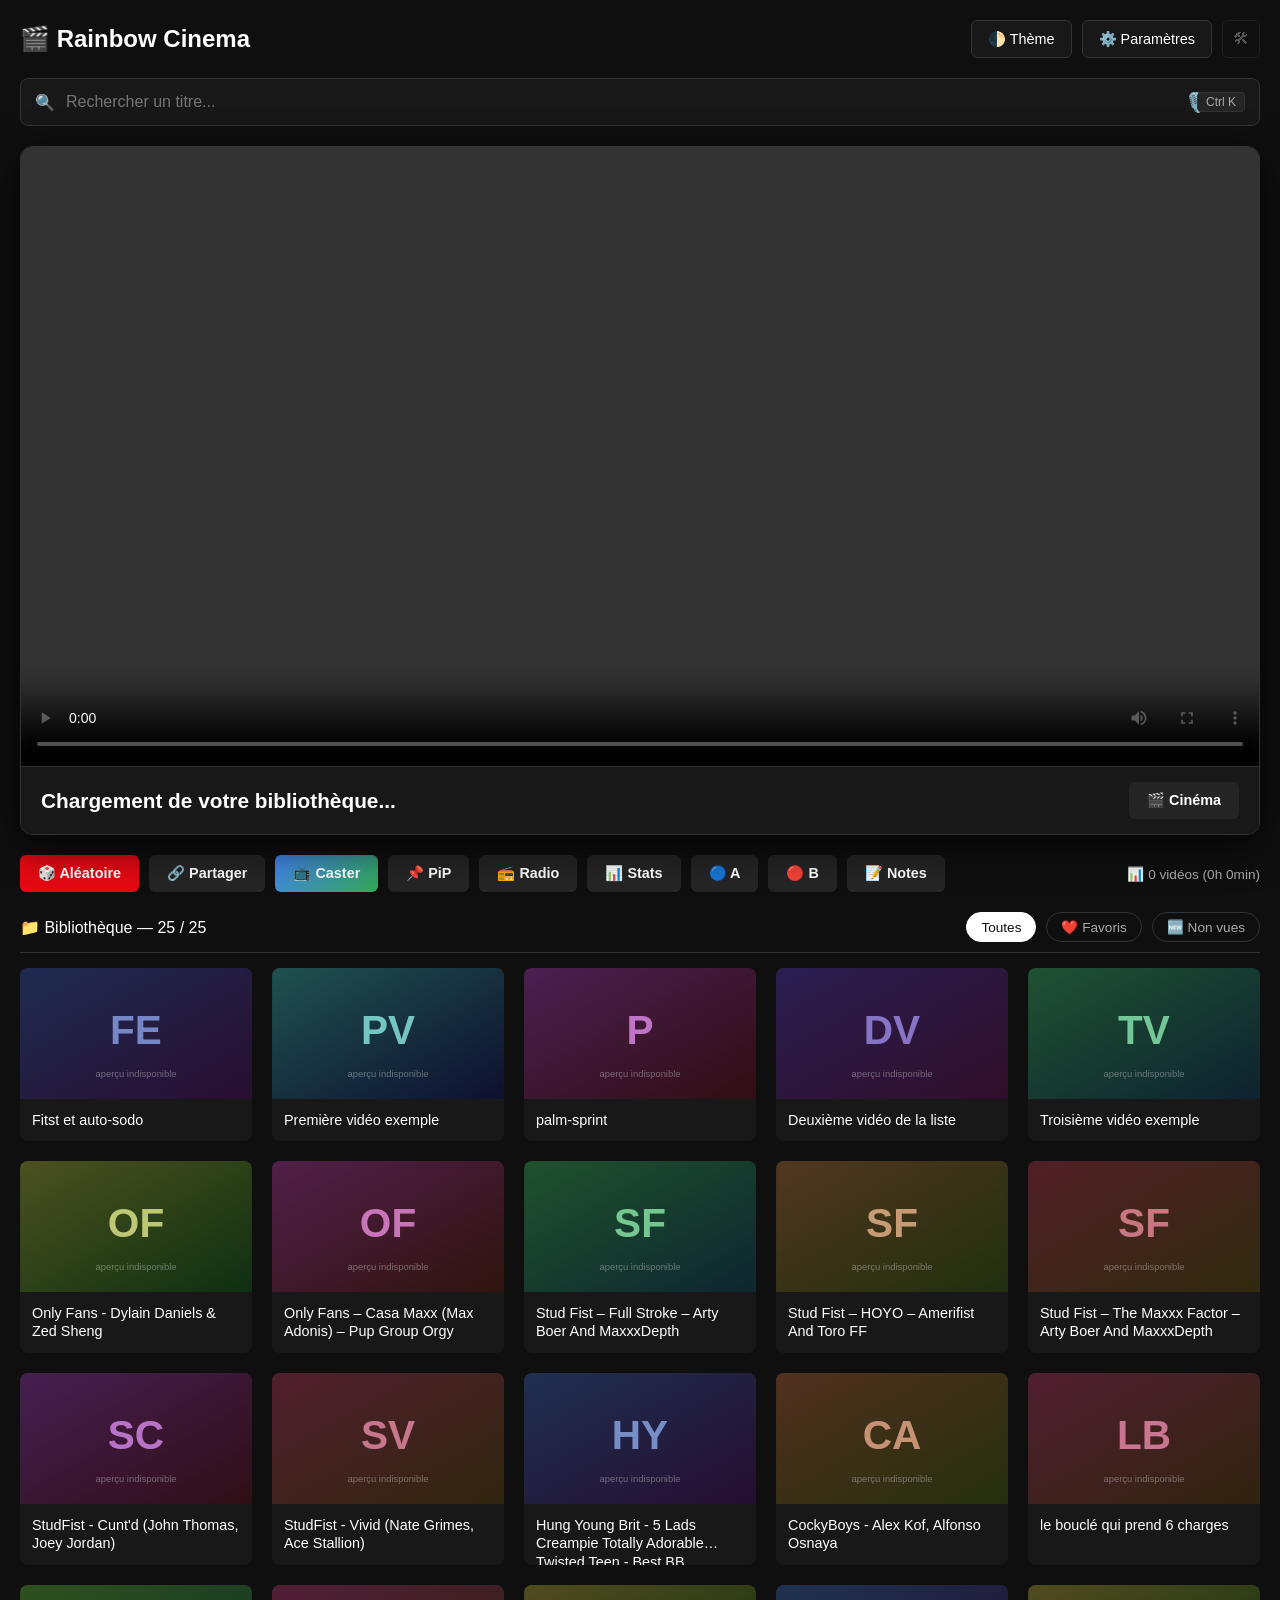
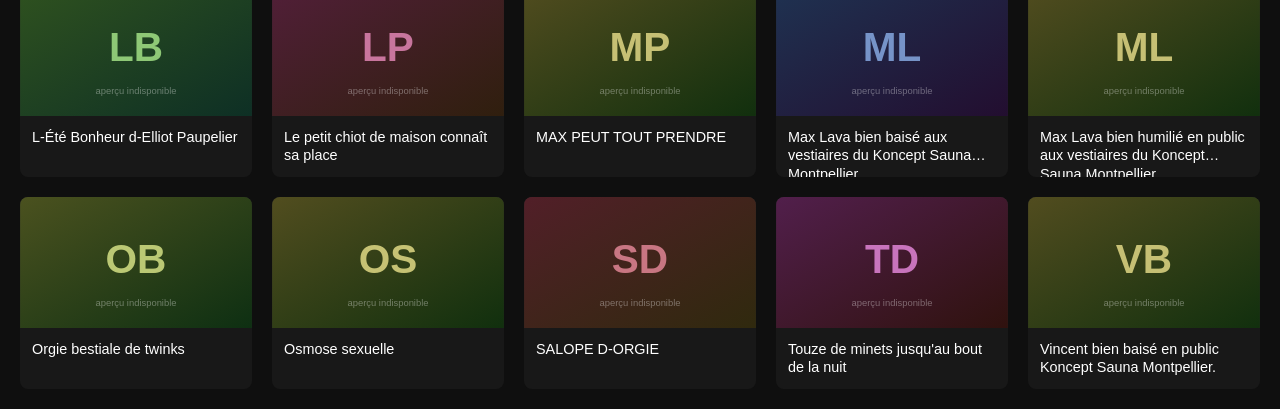
==== commit 729c8e79: "Update index.html" ====
--- a/index.html
+++ b/index.html
@@ -200,5 +200,63 @@
   });
 }
 </script>
+    <!-- 🛠 Raccourci admin discret — à coller juste avant </body> dans index.html -->
+<style>
+.rc-admin-shortcut{
+  display:inline-flex;align-items:center;justify-content:center;
+  width:38px;height:38px;border-radius:6px;cursor:pointer;
+  background:transparent;border:1px solid var(--border,#333);
+  color:var(--text-muted,#aaa);font-size:1rem;line-height:1;
+  opacity:.45;transition:opacity .2s,color .2s,border-color .2s,box-shadow .2s,transform .2s;
+}
+.rc-admin-shortcut:hover,.rc-admin-shortcut:focus-visible{
+  opacity:1;color:var(--primary,#e50914);border-color:var(--primary,#e50914);
+  box-shadow:0 0 12px var(--primary-glow,rgba(229,9,20,.4));transform:translateY(-1px);outline:none;
+}
+@media (prefers-reduced-motion: reduce){
+  .rc-admin-shortcut{transition:none}
+  .rc-admin-shortcut:hover,.rc-admin-shortcut:focus-visible{transform:none}
+}
+</style>
+<script>
+(function(){
+  if (document.getElementById('rcAdminShortcut')) return; // pas de doublon si relancé
+  function openAdmin(){
+    var url = new URL('admin.html', location.href).href; // marche même avec ?v=… dans l'URL
+    window.open(url, '_blank', 'noopener');
+    if (typeof showToast === 'function') showToast('🛠 Administration ouverte');
+  }
+  function mount(){
+    var btn = document.createElement('button');
+    btn.id = 'rcAdminShortcut';
+    btn.className = 'rc-admin-shortcut';
+    btn.type = 'button';
+    btn.textContent = '🛠';
+    btn.title = 'Administration (Ctrl+Alt+A)';
+    btn.setAttribute('aria-label', "Ouvrir l'administration");
+    btn.addEventListener('click', openAdmin);
+    var bar = document.querySelector('.top-bar');
+    var group = bar && bar.querySelector('div');
+    if (group) group.appendChild(btn);          // à côté de 🌓 Thème / ⚙️ Paramètres
+    else if (bar) bar.appendChild(btn);
+    else {                                       // secours : coin haut-droit
+      btn.style.position = 'fixed';
+      btn.style.top = '14px';
+      btn.style.right = '14px';
+      btn.style.zIndex = '10004';
+      btn.style.background = 'var(--bg-card,#181818)';
+      document.body.appendChild(btn);
+    }
+  }
+  if (document.readyState === 'loading') document.addEventListener('DOMContentLoaded', mount);
+  else mount();
+  document.addEventListener('keydown', function(e){
+    if ((e.ctrlKey || e.metaKey) && e.altKey && (e.key === 'a' || e.key === 'A')){
+      e.preventDefault();
+      openAdmin();
+    }
+  });
+})();
+</script>
 </body>
 </html>
